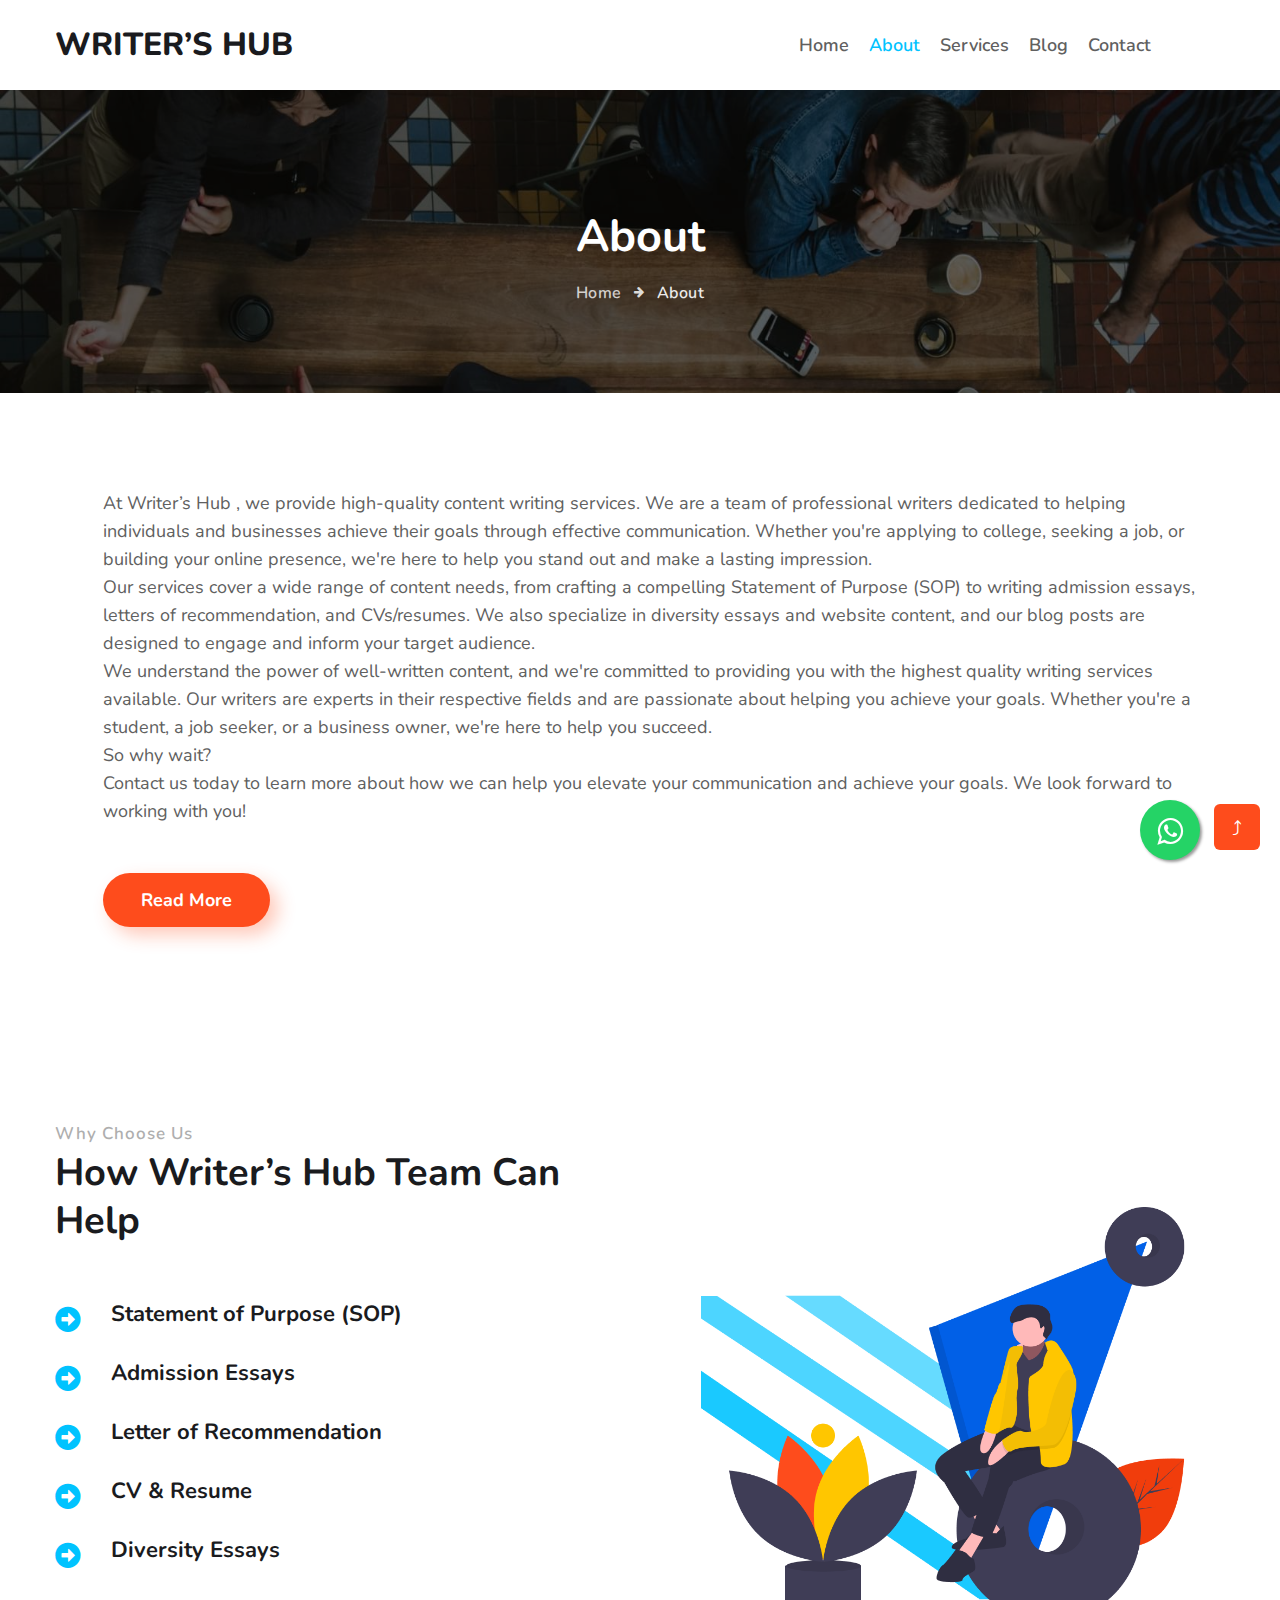
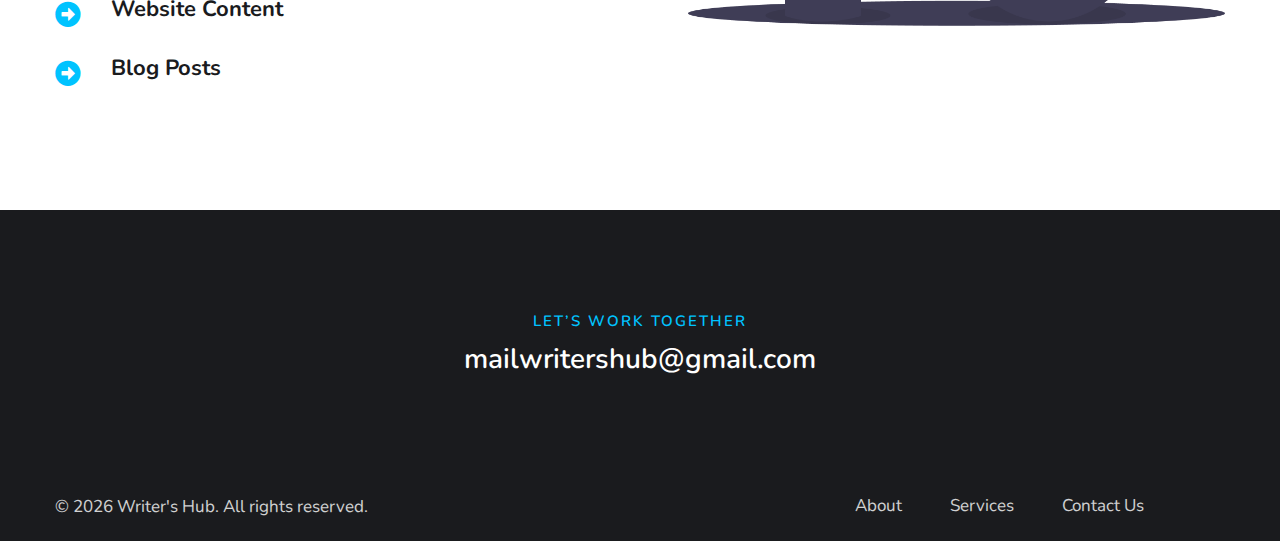
==== about.html @ a4587979 "added blog in navbar all pages" ====
<!--
Author: W3layouts
Author URL: http://w3layouts.com
-->
<!doctype html>
<html lang="zxx">

<head>
  <!-- Required meta tags -->
  <meta charset="utf-8">
  <meta name="viewport" content="width=device-width, initial-scale=1, shrink-to-fit=no">
  <meta name="keywords" content="Seog Responsive web template, Bootstrap Web Templates" />
  <title>Writer’s Hub | About </title>
  <link href="//fonts.googleapis.com/css2?family=Nunito:ital,wght@0,300;0,400;0,600;0,700;0,800;1,300&display=swap"
    rel="stylesheet">
  <!-- Template CSS -->
  <link rel="stylesheet" href="assets/css/style-starter.css">
  <!-- link for styling whats app btn -->
  <link rel="stylesheet" href="https://maxcdn.bootstrapcdn.com/font-awesome/4.5.0/css/font-awesome.min.css">
  <!-- end whats app styling btn -->
</head>

<body>
  <!--/header-w3l-->
  <div class="header-w3l">
    <!-- header -->
    <header id="site-header" class="fixed-top">
      <div class="container">
        <nav class="navbar navbar-expand-lg stroke">
          <a class="navbar-brand" href="index.html">
            Writer’s Hub
          </a>
          <!-- if logo is image enable this   
            <a class="navbar-brand" href="#index.html">
                <img src="image-path" alt="Your logo" title="Your logo" style="height:35px;" />
            </a> -->
          <button class="navbar-toggler  collapsed bg-gradient" type="button" data-toggle="collapse"
            data-target="#navbarTogglerDemo02" aria-controls="navbarTogglerDemo02" aria-expanded="false"
            aria-label="Toggle navigation">
            <span class="navbar-toggler-icon fa icon-expand fa-bars"></span>
            <span class="navbar-toggler-icon fa icon-close fa-times"></span>
            </span>
          </button>

          <div class="collapse navbar-collapse" id="navbarTogglerDemo02">
            <ul class="navbar-nav ml-lg-auto">
              <li class="nav-item">
                <a class="nav-link" href="index.html">Home</a>
              </li>
              <li class="nav-item active">
                <a class="nav-link" href="about.html">About</a>
              </li>
              <li class="nav-item">
                <a class="nav-link" href="services.html">Services</a>
              </li>
              <li class="nav-item">
                <a class="nav-link" href="https://blog-kenkarate.vercel.app/">Blog</a>
              </li>
              <li class="nav-item">
                <a class="nav-link" href="contact.html">Contact</a>
              </li>
              <li class="search-bar ml-lg-3 mr-lg-5 mt-lg-0 mt-4">
                <!--/search-right-->
                <!-- <form class="search position-relative">
                  <input type="search" class="search__input" name="search" placeholder="Search here.."
                    onload="equalWidth()" required="">
                  <span class="fas fa-search search__icon"></span>
                </form> -->

                <!--//search-right-->
              </li>

            </ul>

          </div>
          <!-- toggle switch for light and dark theme -->
          <!-- <div class="mobile-position">
            <nav class="navigation">
              <div class="theme-switch-wrapper">
                <label class="theme-switch" for="checkbox">
                  <input type="checkbox" id="checkbox">
                  <div class="mode-container">
                    <i class="gg-sun"></i>
                    <i class="gg-moon"></i>
                  </div>
                </label>
              </div>
            </nav>
          </div> -->
          <!-- //toggle switch for light and dark theme -->
        </nav>
      </div>
    </header>
    <!-- //header -->
  </div>
  <!--//header-w3l-->
  <!--/w3l-inner-page-breadcrumb-->
  <section class="w3l-inner-page-breadcrumb">
    <div class="breadcrumb-bg py-5">
      <div class="container pt-lg-5 pt-md-3 p-lg-4 pb-md-3 my-lg-3">
        <h2 class="title pt-5">About</h2>
        <ul class="breadcrumbs-custom-path mt-3 text-center">
          <li><a href="index.html">Home</a></li>
          <li class="active"><span class="fa fa-arrow-right mx-2" aria-hidden="true"></span> About </li>
        </ul>
      </div>
    </div>
  </section>
  <!-- //w3l-inner-page-breadcrumb-->
  <section class="w3l-about-ab" id="about">
    <div class="midd-w3 py-5">
      <div class="container py-lg-5 py-md-4 py-2">
        <div class="column">
          <!-- <div class="col-lg-5 left-wthree-img">
            <h6 class="title-subhny">About Us</h6>
            <h3 class="title-w3l mb-4">We Focus On Brands, Products & Campaigns!</h3>

          </div> -->
          <div class="col-lg-12 pl-lg-5 align-self">
            <p class="">At Writer’s Hub , we provide high-quality content writing services. We are a team of
              professional writers dedicated to helping individuals and businesses achieve their goals through effective
              communication. Whether you're applying to college, seeking a job, or building your online presence, we're
              here to help you stand out and make a lasting impression.<br>
              Our services cover a wide range of content needs, from crafting a compelling Statement of Purpose (SOP) to
              writing admission essays, letters of recommendation, and CVs/resumes. We also specialize in diversity
              essays and website content, and our blog posts are designed to engage and inform your target audience.<br>

              We understand the power of well-written content, and we're committed to providing you with the highest
              quality writing services available. Our writers are experts in their respective fields and are passionate
              about helping you achieve your goals. Whether you're a student, a job seeker, or a business owner, we're
              here to help you succeed.<br>

              So why wait?<br>

              Contact us today to learn more about how we can help you elevate your communication and achieve your
              goals. We look forward to working with you!
            </p>
            <!-- <p class="mt-4">Lorem ipsum viverra feugiat. Pellen tesque libero ut justo, ultrices in ligula. Semper at
              tempufddfel. Learn more about our work! Lorem ipsum viverra feugiat.consectetur adipisicing dolor et amet.
            </p> -->
            <a href="about.html" class="btn btn-style btn-primary mt-lg-5 mt-4">Read More</a>
          </div>

        </div>
      </div>
    </div>
    <!-- whats app bttn -->
    <a href="https://wa.me/+916282134768?text=Hello, could you please provide me with more information about Writer's Hub"
      class="float" data-action="share/whatsapp/share" target="_blank"> <i class="fa fa-whatsapp my-float"></i></a>
    <!-- end whats app btn -->
  </section>
  <!-- /w3l-content-2-->
  <div class="w3l-content-2 py-5">
    <div class="container py-md-5 py-2">
      <div class="row align-items-center">
        <div class="col-lg-6 whybox-wrap pr-lg-5">
          <div class="title-content text-left">
            <h6 class="title-subhny">Why Choose Us</h6>
            <h3 class="title-w3l mb-sm-5 mb-4 pb-2">How Writer’s Hub Team Can Help</h3>
          </div>
          <div class="whybox-wrap-grid mb-4">
            <div class="icon">
              <span class="fas fa-arrow-alt-circle-right"></span>
            </div>
            <div class="info">
              <h4><a href="#url">Statement of Purpose (SOP)</a></h4>
              <!-- <p class="mt-3">A Statement of Purpose (SOP) is a brief essay that outlines a person's goals,
                achievements, and reasons for applying to a particular program or institution. It is often required as
                part of the admission process for higher education or job applications. </p> -->
            </div>
          </div>
          <div class="whybox-wrap-grid mb-4">
            <div class="icon">
              <span class="fas fa-arrow-alt-circle-right"></span>
            </div>
            <div class="info">
              <h4><a href="#url">Admission Essays</a></h4>
              <!-- <p class="mt-3">
                Admission essays are brief statements submitted by applicants to institutions as part of the application
                process, which focus on their personal experiences, achievements, and goals. They help admissions
                committees assess the applicant's suitability for the program. </p> -->
            </div>
          </div>
          <div class="whybox-wrap-grid mb-4">
            <div class="icon">
              <span class="fas fa-arrow-alt-circle-right"></span>
            </div>
            <div class="info">
              <h4><a href="#url">Letter of Recommendation</a></h4>
              <!-- <p class="mt-3">
                A Letter of Recommendation is a document attesting an applicant's abilities and achievements, written by
                a professional, academic, or personal contact, often required for higher education or employment
                applications</p> -->
            </div>
          </div>
          <div class="whybox-wrap-grid mb-4">
            <div class="icon">
              <span class="fas fa-arrow-alt-circle-right"></span>
            </div>
            <div class="info">
              <h4><a href="#url">CV & Resume</a></h4>
              <!-- <p class="mt-3">A CV and a Resume are both documents that summarize a person's work
                experience, education, skills, and achievements. A CV is typically used in academic and research fields,
                while a Resume is more commonly used in business and industry.</p> -->
            </div>
          </div>
          <div class="whybox-wrap-grid mb-4">
            <div class="icon">
              <span class="fas fa-arrow-alt-circle-right"></span>
            </div>
            <div class="info">
              <h4><a href="#url">Diversity Essays</a></h4>
              <!-- <p class="mt-3">
                Diversity essays are written statements that focus on an individual's experiences and perspectives
                related to diversity, equity, and inclusion. They are often required for higher education or employment
                applications.</p> -->
            </div>
          </div>
          <div class="whybox-wrap-grid mb-4">
            <div class="icon">
              <span class="fas fa-arrow-alt-circle-right"></span>
            </div>
            <div class="info">
              <h4><a href="#url">Website Content</a></h4>
              <!-- <p class="mt-3">Website content refers to the information, text, images, videos, and other media presented
                on a website. It is created to inform, engage, and persuade website visitors, and plays a crucial role
                in establishing a brand's online presence and reputation.</p> -->
            </div>
          </div>
          <div class="whybox-wrap-grid mb-4">
            <div class="icon">
              <span class="fas fa-arrow-alt-circle-right"></span>
            </div>
            <div class="info">
              <h4><a href="#url">Blog Posts </a></h4>
              <!-- <p class="mt-3">Blog posts are casual online articles written on a specific topic, used by individuals and
                businesses to provide value to readers and drive website traffic. They are a popular form of content
                marketing.</p> -->
            </div>
          </div>
        </div>
        <div class="col-lg-6 whybox-wrap-img mt-lg-0 mt-5 pl-lg-5">
          <div class="w3l-img-hr position-relative">
            <img src="assets/images/pic-3.png" alt="" class="img-fluid">
          </div>
        </div>
      </div>
    </div>
  </div>
  <!-- //w3l-content-2-->
  <!-- <section class="w3l-about-ab" id="about2">
    <div class="midd-w3 py-5">
      <div class="container py-lg-5 py-md-4 py-2">
        <div class="row">
          <div class="col-lg-6 left-wthree-img">
            <img src="assets/images/b2.jpg" class="img-fluid radius-image" alt="">

          </div>
          <div class="col-lg-6 mt-lg-0 mt-5 pl-lg-5 align-self">
            <div class="title-content text-left">
              <h6 class="title-subhny">Innovative</h6>
              <h3 class="title-w3l mb-4">We Design, Build & Support Websites Worldwide.</h3>
            </div>
            <p class=""> We focus on the needs of every small to middle market businesses to improve and grow
              their return. lacinia id erat eu
              ullam corper. Nunc id ipsum fringilla, gravida felis vitae. lacinia id, sunt in
              culpa quis lacinia. Lorem ipsum dolor, sit amet init elit. Eos,
              debitis doler et in.lacinia id, sunt in culpa quis. </p>
            <a href="#read" class="btn btn-style btn-primary mt-md-5 mt-4">Read More</a>
          </div>

        </div>
      </div>
    </div>
  </section> -->

  <!--/team-sec-->
  <!-- <section class="w3l-team">
    <div class="team py-5">
      <div class="container py-md-5 py-3">
        <div class="title-content text-center">
          <h6 class="title-subhny text-center">Leading Team</h6>
          <h3 class="title-w3l mb-sm-5 mb-4 pb-sm-o pb-2 text-center">Meet Our Team</h3>
        </div>
        <div class="row team-row pt-3 mt-3">
          <div class="col-lg-3 col-6 team-wrap mt-4 pt-lg-2">
            <div class="team-info">
              <div class="column position-relative img-circle">
                <a href="#url"><img src="assets/images/team1.jpg" alt="" class="img-fluid" /></a>
              </div>
              <div class="column-btm">
                <h3 class="name-pos"><a href="#url">Max Stoiber</a></h3>
                <p>Chief Executive</p>
                <div class="social">
                  <a href="#facebook" class="facebook"><span class="fab fa-facebook-f" aria-hidden="true"></span></a>
                  <a href="#twitter" class="twitter"><span class="fab fa-twitter" aria-hidden="true"></span></a>
                </div>
              </div>
            </div>
          </div>
          
          <div class="col-lg-3 col-6 team-wrap mt-4 pt-lg-2">
            <div class="team-info">
              <div class="column position-relative img-circle">
                <a href="#url"><img src="assets/images/team2.jpg" alt="" class="img-fluid" /></a>
              </div>
              <div class="column-btm">
                <h3 class="name-pos"><a href="#url">Dhony Abraham</a></h3>
                <p>Branding Expert</p>
                <div class="social">
                  <a href="#facebook" class="facebook"><span class="fab fa-facebook-f" aria-hidden="true"></span></a>
                  <a href="#twitter" class="twitter"><span class="fab fa-twitter" aria-hidden="true"></span></a>
                </div>
              </div>
            </div>
          </div>
          
          <div class="col-lg-3 col-6 team-wrap mt-4 pt-lg-2">
            <div class="team-info">
              <div class="column position-relative img-circle">
                <a href="#url"><img src="assets/images/team3.jpg" alt="" class="img-fluid" /></a>
              </div>
              <div class="column-btm">
                <h3 class="name-pos"><a href="#url">Marko Dugonji</a></h3>
                <p>HR Officer</p>
                <div class="social">
                  <a href="#facebook" class="facebook"><span class="fab fa-facebook-f" aria-hidden="true"></span></a>
                  <a href="#twitter" class="twitter"><span class="fab fa-twitter" aria-hidden="true"></span></a>
                </div>
              </div>
            </div>
          </div>
          <div class="col-lg-3 col-6 team-wrap mt-4 pt-lg-2">
            <div class="team-info">
              <div class="column position-relative img-circle">
                <a href="#url"><img src="assets/images/team4.jpg" alt="" class="img-fluid" /></a>
              </div>
              <div class="column-btm">
                <h3 class="name-pos"><a href="#url">Rhoda Byrd</a></h3>
                <p>Branding Expert</p>
                <div class="social">
                  <a href="#facebook" class="facebook"><span class="fab fa-facebook-f" aria-hidden="true"></span></a>
                  <a href="#twitter" class="twitter"><span class="fab fa-twitter" aria-hidden="true"></span></a>
                </div>
              </div>
            </div>
          </div>
          
        </div>

      </div>
    </div>
  </section> -->
  <!--//team-sec-->
  <!-- footer -->
  <footer class="w3l-footer-29-main">
    <div class="footer-29-w3l py-5">
      <div class="container py-lg-5 py-md-3">
        <div class="w3l-footer-texthny-inf text-center">
          <h6 class="foot-sub-title mb-1">LET’S WORK TOGETHER</h6>
          <h4><a href="mailto:mailmailwritershub@gmail.com" class="mail">mailwritershub@gmail.com</a></h4>
          <!-- <div class="main-social-footer-29 mt-4 mb-lg-5 mb-4">
            <a href="#facebook" class="facebook"><span class="fab fa-facebook-f"></span></a>
            <a href="https://wa.me/+916282134768" class="whatsapp"><span class="fab fa-whatsapp"></span></a>
            <a href="#instagram" class="instagram"><span class="fab fa-instagram"></span></a>
            <a href="#linkedin" class="linkedin"><span class="fab fa-linkedin-in"></span></a>
          </div> -->
        </div>
      </div>
    </div>
    <!-- //footer -->
    <!-- copyright -->
    <section class="w3l-copyright">
      <div class="container">
        <div class="row bottom-copies">
          <p class="col-lg-8 copy-footer-29">&copy; <span id="copyright">
              <script>document.getElementById('copyright').appendChild(document.createTextNode(new Date().getFullYear()))</script>
            </span>Writer's Hub. All rights reserved.</p>
          <div class="col-lg-4 footer-list-29">
            <ul class="d-flex text-lg-right">
              <li><a href="/about.html">About</a></li>
              <li class="mx-lg-5 mx-md-4 mx-3"><a href="#privacymy-lg-0 my-4">Services</a></li>
              <li><a href="#">Contact Us</a></li>
            </ul>
          </div>

        </div>
      </div>
    </section>
    <!-- move top -->
    <button onclick="topFunction()" id="movetop" title="Go to top">
      &#10548;
    </button>
    <script>
      // When the user scrolls down 20px from the top of the document, show the button
      window.onscroll = function () {
        scrollFunction()
      };

      function scrollFunction() {
        if (document.body.scrollTop > 20 || document.documentElement.scrollTop > 20) {
          document.getElementById("movetop").style.display = "block";
        } else {
          document.getElementById("movetop").style.display = "none";
        }
      }

      // When the user clicks on the button, scroll to the top of the document
      function topFunction() {
        document.body.scrollTop = 0;
        document.documentElement.scrollTop = 0;
      }
    </script>
    <!-- /move top -->
  </footer>
  <!--//footer-->
  <!-- Template JavaScript -->
  <script src="assets/js/jquery-3.3.1.min.js"></script>
  <script src="assets/js/theme-change.js"></script>

  <!-- disable body scroll which navbar is in active -->
  <script>
    $(function () {
      $('.navbar-toggler').click(function () {
        $('body').toggleClass('noscroll');
      })
    });
  </script>
  <!-- disable body scroll which navbar is in active -->
  <!--/MENU-JS-->
  <script>
    $(window).on("scroll", function () {
      var scroll = $(window).scrollTop();

      if (scroll >= 80) {
        $("#site-header").addClass("nav-fixed");
      } else {
        $("#site-header").removeClass("nav-fixed");
      }
    });

    //Main navigation Active Class Add Remove
    $(".navbar-toggler").on("click", function () {
      $("header").toggleClass("active");
    });
    $(document).on("ready", function () {
      if ($(window).width() > 991) {
        $("header").removeClass("active");
      }
      $(window).on("resize", function () {
        if ($(window).width() > 991) {
          $("header").removeClass("active");
        }
      });
    });
  </script>
  <!--//MENU-JS-->

  <script src="assets/js/bootstrap.min.js"></script>

</body>

</html>
---- assets/css/style-starter.css ----
@charset "UTF-8";
/*--
Author: W3layouts
Author URL: http://w3layouts.com
--*/
/*!
 * Bootstrap v4.4.1 (https://getbootstrap.com/)
 * Copyright 2011-2019 The Bootstrap Authors
 * Copyright 2011-2019 Twitter, Inc.
 * Licensed under MIT (https://github.com/twbs/bootstrap/blob/master/LICENSE)
 */
:root {
  --blue: #007bff;
  --indigo: #6610f2;
  --purple: #6f42c1;
  --pink: #e83e8c;
  --red: #dc3545;
  --orange: #fd7e14;
  --yellow: #ffc107;
  --green: #28a745;
  --teal: #20c997;
  --cyan: #17a2b8;
  --white: #fff;
  --gray: #6c757d;
  --gray-dark: #343a40;
  --primary: #F42A2A;
  --secondary: #f8b195;
  --success: #28a745;
  --info: #17a2b8;
  --warning: #ffc107;
  --danger: #dc3545;
  --light: #f8f9fa;
  --dark: #343a40;
  --breakpoint-xs: 0;
  --breakpoint-sm: 576px;
  --breakpoint-md: 768px;
  --breakpoint-lg: 992px;
  --breakpoint-xl: 1200px;
  --font-family-sans-serif: -apple-system, BlinkMacSystemFont, "Segoe UI", Roboto, "Helvetica Neue", Arial, "Noto Sans", sans-serif, "Apple Color Emoji", "Segoe UI Emoji", "Segoe UI Symbol", "Noto Color Emoji";
  --font-family-monospace: SFMono-Regular, Menlo, Monaco, Consolas, "Liberation Mono", "Courier New", monospace;
}

*,
*::before,
*::after {
  box-sizing: border-box;
}

html {
  font-family: sans-serif;
  line-height: 1.15;
  -webkit-text-size-adjust: 100%;
  -webkit-tap-highlight-color: rgba(0, 0, 0, 0);
}

article,
aside,
figcaption,
figure,
footer,
header,
hgroup,
main,
nav,
section {
  display: block;
}

body {
  margin: 0;
  font-family: -apple-system, BlinkMacSystemFont, "Segoe UI", Roboto, "Helvetica Neue", Arial, "Noto Sans", sans-serif, "Apple Color Emoji", "Segoe UI Emoji", "Segoe UI Symbol", "Noto Color Emoji";
  font-size: 1rem;
  font-weight: 400;
  line-height: 1.5;
  color: #212529;
  text-align: left;
  background-color: #fff;
}

[tabindex="-1"]:focus:not(:focus-visible) {
  outline: 0 !important;
}

hr {
  box-sizing: content-box;
  height: 0;
  overflow: visible;
}

h1,
h2,
h3,
h4,
h5,
h6 {
  margin-top: 0;
  margin-bottom: 0.5rem;
}

p {
  margin-top: 0;
  margin-bottom: 1rem;
}

abbr[title],
abbr[data-original-title] {
  text-decoration: underline;
  -webkit-text-decoration: underline dotted;
  text-decoration: underline dotted;
  cursor: help;
  border-bottom: 0;
  -webkit-text-decoration-skip-ink: none;
  text-decoration-skip-ink: none;
}

address {
  margin-bottom: 1rem;
  font-style: normal;
  line-height: inherit;
}

ol,
ul,
dl {
  margin-top: 0;
  margin-bottom: 1rem;
}

ol ol,
ul ul,
ol ul,
ul ol {
  margin-bottom: 0;
}

dt {
  font-weight: 700;
}

dd {
  margin-bottom: .5rem;
  margin-left: 0;
}

blockquote {
  margin: 0 0 1rem;
}

b,
strong {
  font-weight: bolder;
}

small {
  font-size: 80%;
}

sub,
sup {
  position: relative;
  font-size: 75%;
  line-height: 0;
  vertical-align: baseline;
}

sub {
  bottom: -.25em;
}

sup {
  top: -.5em;
}

a {
  color: var(--primary-color);
  text-decoration: none;
  background-color: transparent;
}

a:hover {
  color: var(--primary-color);
  text-decoration: underline;
}

a:not([href]) {
  color: inherit;
  text-decoration: none;
}

a:not([href]):hover {
  color: inherit;
  text-decoration: none;
}

pre,
code,
kbd,
samp {
  font-family: SFMono-Regular, Menlo, Monaco, Consolas, "Liberation Mono", "Courier New", monospace;
  font-size: 1em;
}

pre {
  margin-top: 0;
  margin-bottom: 1rem;
  overflow: auto;
}

figure {
  margin: 0 0 1rem;
}

img {
  vertical-align: middle;
  border-style: none;
}

svg {
  overflow: hidden;
  vertical-align: middle;
}

table {
  border-collapse: collapse;
}

caption {
  padding-top: 0.75rem;
  padding-bottom: 0.75rem;
  color: #6c757d;
  text-align: left;
  caption-side: bottom;
}

th {
  text-align: inherit;
}

label {
  display: inline-block;
  margin-bottom: 0.5rem;
}

button {
  border-radius: 0;
}

button:focus {
  outline: 1px dotted;
  outline: 5px auto -webkit-focus-ring-color;
}

input,
button,
select,
optgroup,
textarea {
  margin: 0;
  font-family: inherit;
  font-size: inherit;
  line-height: inherit;
}

button,
input {
  overflow: visible;
}

button,
select {
  text-transform: none;
}

select {
  word-wrap: normal;
}

button,
[type="button"],
[type="reset"],
[type="submit"] {
  -webkit-appearance: button;
}

button:not(:disabled),
[type="button"]:not(:disabled),
[type="reset"]:not(:disabled),
[type="submit"]:not(:disabled) {
  cursor: pointer;
}

button::-moz-focus-inner,
[type="button"]::-moz-focus-inner,
[type="reset"]::-moz-focus-inner,
[type="submit"]::-moz-focus-inner {
  padding: 0;
  border-style: none;
}

input[type="radio"],
input[type="checkbox"] {
  box-sizing: border-box;
  padding: 0;
}

input[type="date"],
input[type="time"],
input[type="datetime-local"],
input[type="month"] {
  -webkit-appearance: listbox;
}

textarea {
  overflow: auto;
  resize: vertical;
}

fieldset {
  min-width: 0;
  padding: 0;
  margin: 0;
  border: 0;
}

legend {
  display: block;
  width: 100%;
  max-width: 100%;
  padding: 0;
  margin-bottom: .5rem;
  font-size: 1.5rem;
  line-height: inherit;
  color: inherit;
  white-space: normal;
}

@media (max-width: 1200px) {
  legend {
    font-size: calc(1.275rem + 0.3vw);
  }
}

progress {
  vertical-align: baseline;
}

[type="number"]::-webkit-inner-spin-button,
[type="number"]::-webkit-outer-spin-button {
  height: auto;
}

[type="search"] {
  outline-offset: -2px;
  -webkit-appearance: none;
}

[type="search"]::-webkit-search-decoration {
  -webkit-appearance: none;
}

::-webkit-file-upload-button {
  font: inherit;
  -webkit-appearance: button;
}

output {
  display: inline-block;
}

summary {
  display: list-item;
  cursor: pointer;
}

template {
  display: none;
}

[hidden] {
  display: none !important;
}

h1,
h2,
h3,
h4,
h5,
h6,
.h1,
.h2,
.h3,
.h4,
.h5,
.h6 {
  margin-bottom: 0.5rem;
  font-weight: 500;
  line-height: 1.2;
}

h1,
.h1 {
  font-size: 2.5rem;
}

@media (max-width: 1200px) {

  h1,
  .h1 {
    font-size: calc(1.375rem + 1.5vw);
  }
}

h2,
.h2 {
  font-size: 2rem;
}

@media (max-width: 1200px) {

  h2,
  .h2 {
    font-size: calc(1.325rem + 0.9vw);
  }
}

h3,
.h3 {
  font-size: 1.75rem;
}

@media (max-width: 1200px) {

  h3,
  .h3 {
    font-size: calc(1.3rem + 0.6vw);
  }
}

h4,
.h4 {
  font-size: 1.5rem;
}

@media (max-width: 1200px) {

  h4,
  .h4 {
    font-size: calc(1.275rem + 0.3vw);
  }
}

h5,
.h5 {
  font-size: 1.25rem;
}

h6,
.h6 {
  font-size: 1rem;
}

.lead {
  font-size: 1.25rem;
  font-weight: 300;
}

.display-1 {
  font-size: 6rem;
  font-weight: 300;
  line-height: 1.2;
}

@media (max-width: 1200px) {
  .display-1 {
    font-size: calc(1.725rem + 5.7vw);
  }
}

.display-2 {
  font-size: 5.5rem;
  font-weight: 300;
  line-height: 1.2;
}

@media (max-width: 1200px) {
  .display-2 {
    font-size: calc(1.675rem + 5.1vw);
  }
}

.display-3 {
  font-size: 4.5rem;
  font-weight: 300;
  line-height: 1.2;
}

@media (max-width: 1200px) {
  .display-3 {
    font-size: calc(1.575rem + 3.9vw);
  }
}

.display-4 {
  font-size: 3.5rem;
  font-weight: 300;
  line-height: 1.2;
}

@media (max-width: 1200px) {
  .display-4 {
    font-size: calc(1.475rem + 2.7vw);
  }
}

hr {
  margin-top: 1rem;
  margin-bottom: 1rem;
  border: 0;
  border-top: 1px solid rgba(0, 0, 0, 0.1);
}

small,
.small {
  font-size: 80%;
  font-weight: 400;
}

mark,
.mark {
  padding: 0.2em;
  background-color: #fcf8e3;
}

.list-unstyled {
  padding-left: 0;
  list-style: none;
}

.list-inline {
  padding-left: 0;
  list-style: none;
}

.list-inline-item {
  display: inline-block;
}

.list-inline-item:not(:last-child) {
  margin-right: 0.5rem;
}

.initialism {
  font-size: 90%;
  text-transform: uppercase;
}

.blockquote {
  margin-bottom: 1rem;
  font-size: 1.25rem;
}

.blockquote-footer {
  display: block;
  font-size: 80%;
  color: #6c757d;
}

.blockquote-footer::before {
  content: "\2014\00A0";
}

.img-fluid {
  max-width: 100%;
  height: auto;
}

.img-thumbnail {
  padding: 0.25rem;
  background-color: #fff;
  border: 1px solid #dee2e6;
  border-radius: 0.25rem;
  max-width: 100%;
  height: auto;
}

.figure {
  display: inline-block;
}

.figure-img {
  margin-bottom: 0.5rem;
  line-height: 1;
}

.figure-caption {
  font-size: 90%;
  color: #6c757d;
}

code {
  font-size: 87.5%;
  color: #e83e8c;
  word-wrap: break-word;
}

a>code {
  color: inherit;
}

kbd {
  padding: 0.2rem 0.4rem;
  font-size: 87.5%;
  color: #fff;
  background-color: #212529;
  border-radius: 0.2rem;
}

kbd kbd {
  padding: 0;
  font-size: 100%;
  font-weight: 700;
}

pre {
  display: block;
  font-size: 87.5%;
  color: #212529;
}

pre code {
  font-size: inherit;
  color: inherit;
  word-break: normal;
}

.pre-scrollable {
  max-height: 340px;
  overflow-y: scroll;
}

.container {
  width: 100%;
  padding-right: 15px;
  padding-left: 15px;
  margin-right: auto;
  margin-left: auto;
}

@media (min-width: 576px) {
  .container {
    max-width: 540px;
  }
}

@media (min-width: 768px) {
  .container {
    max-width: 720px;
  }
}

@media (min-width: 992px) {
  .container {
    max-width: 960px;
  }
}

@media (min-width: 1200px) {
  .container {
    max-width: 1140px;
  }
}

.container-fluid,
.container-sm,
.container-md,
.container-lg,
.container-xl {
  width: 100%;
  padding-right: 15px;
  padding-left: 15px;
  margin-right: auto;
  margin-left: auto;
}

@media (min-width: 576px) {

  .container,
  .container-sm {
    max-width: 540px;
  }
}

@media (min-width: 768px) {

  .container,
  .container-sm,
  .container-md {
    max-width: 720px;
  }
}

@media (min-width: 992px) {

  .container,
  .container-sm,
  .container-md,
  .container-lg {
    max-width: 960px;
  }
}

@media (min-width: 1200px) {

  .container,
  .container-sm,
  .container-md,
  .container-lg,
  .container-xl {
    max-width: 1140px;
  }
}

.row {
  display: flex;
  flex-wrap: wrap;
  margin-right: -15px;
  margin-left: -15px;
}

.no-gutters {
  margin-right: 0;
  margin-left: 0;
}

.no-gutters>.col,
.no-gutters>[class*="col-"] {
  padding-right: 0;
  padding-left: 0;
}

.col-1,
.col-2,
.col-3,
.col-4,
.col-5,
.col-6,
.col-7,
.col-8,
.col-9,
.col-10,
.col-11,
.col-12,
.col,
.col-auto,
.col-sm-1,
.col-sm-2,
.col-sm-3,
.col-sm-4,
.col-sm-5,
.col-sm-6,
.col-sm-7,
.col-sm-8,
.col-sm-9,
.col-sm-10,
.col-sm-11,
.col-sm-12,
.col-sm,
.col-sm-auto,
.col-md-1,
.col-md-2,
.col-md-3,
.col-md-4,
.col-md-5,
.col-md-6,
.col-md-7,
.col-md-8,
.col-md-9,
.col-md-10,
.col-md-11,
.col-md-12,
.col-md,
.col-md-auto,
.col-lg-1,
.col-lg-2,
.col-lg-3,
.col-lg-4,
.col-lg-5,
.col-lg-6,
.col-lg-7,
.col-lg-8,
.col-lg-9,
.col-lg-10,
.col-lg-11,
.col-lg-12,
.col-lg,
.col-lg-auto,
.col-xl-1,
.col-xl-2,
.col-xl-3,
.col-xl-4,
.col-xl-5,
.col-xl-6,
.col-xl-7,
.col-xl-8,
.col-xl-9,
.col-xl-10,
.col-xl-11,
.col-xl-12,
.col-xl,
.col-xl-auto {
  position: relative;
  width: 100%;
  padding-right: 15px;
  padding-left: 15px;
}

.col {
  flex-basis: 0;
  flex-grow: 1;
  max-width: 100%;
}

.row-cols-1>* {
  flex: 0 0 100%;
  max-width: 100%;
}

.row-cols-2>* {
  flex: 0 0 50%;
  max-width: 50%;
}

.row-cols-3>* {
  flex: 0 0 33.33333%;
  max-width: 33.33333%;
}

.row-cols-4>* {
  flex: 0 0 25%;
  max-width: 25%;
}

.row-cols-5>* {
  flex: 0 0 20%;
  max-width: 20%;
}

.row-cols-6>* {
  flex: 0 0 16.66667%;
  max-width: 16.66667%;
}

.col-auto {
  flex: 0 0 auto;
  width: auto;
  max-width: 100%;
}

.col-1 {
  flex: 0 0 8.33333%;
  max-width: 8.33333%;
}

.col-2 {
  flex: 0 0 16.66667%;
  max-width: 16.66667%;
}

.col-3 {
  flex: 0 0 25%;
  max-width: 25%;
}

.col-4 {
  flex: 0 0 33.33333%;
  max-width: 33.33333%;
}

.col-5 {
  flex: 0 0 41.66667%;
  max-width: 41.66667%;
}

.col-6 {
  flex: 0 0 50%;
  max-width: 50%;
}

.col-7 {
  flex: 0 0 58.33333%;
  max-width: 58.33333%;
}

.col-8 {
  flex: 0 0 66.66667%;
  max-width: 66.66667%;
}

.col-9 {
  flex: 0 0 75%;
  max-width: 75%;
}

.col-10 {
  flex: 0 0 83.33333%;
  max-width: 83.33333%;
}

.col-11 {
  flex: 0 0 91.66667%;
  max-width: 91.66667%;
}

.col-12 {
  flex: 0 0 100%;
  max-width: 100%;
}

.order-first {
  order: -1;
}

.order-last {
  order: 13;
}

.order-0 {
  order: 0;
}

.order-1 {
  order: 1;
}

.order-2 {
  order: 2;
}

.order-3 {
  order: 3;
}

.order-4 {
  order: 4;
}

.order-5 {
  order: 5;
}

.order-6 {
  order: 6;
}

.order-7 {
  order: 7;
}

.order-8 {
  order: 8;
}

.order-9 {
  order: 9;
}

.order-10 {
  order: 10;
}

.order-11 {
  order: 11;
}

.order-12 {
  order: 12;
}

.offset-1 {
  margin-left: 8.33333%;
}

.offset-2 {
  margin-left: 16.66667%;
}

.offset-3 {
  margin-left: 25%;
}

.offset-4 {
  margin-left: 33.33333%;
}

.offset-5 {
  margin-left: 41.66667%;
}

.offset-6 {
  margin-left: 50%;
}

.offset-7 {
  margin-left: 58.33333%;
}

.offset-8 {
  margin-left: 66.66667%;
}

.offset-9 {
  margin-left: 75%;
}

.offset-10 {
  margin-left: 83.33333%;
}

.offset-11 {
  margin-left: 91.66667%;
}

@media (min-width: 576px) {
  .col-sm {
    flex-basis: 0;
    flex-grow: 1;
    max-width: 100%;
  }

  .row-cols-sm-1>* {
    flex: 0 0 100%;
    max-width: 100%;
  }

  .row-cols-sm-2>* {
    flex: 0 0 50%;
    max-width: 50%;
  }

  .row-cols-sm-3>* {
    flex: 0 0 33.33333%;
    max-width: 33.33333%;
  }

  .row-cols-sm-4>* {
    flex: 0 0 25%;
    max-width: 25%;
  }

  .row-cols-sm-5>* {
    flex: 0 0 20%;
    max-width: 20%;
  }

  .row-cols-sm-6>* {
    flex: 0 0 16.66667%;
    max-width: 16.66667%;
  }

  .col-sm-auto {
    flex: 0 0 auto;
    width: auto;
    max-width: 100%;
  }

  .col-sm-1 {
    flex: 0 0 8.33333%;
    max-width: 8.33333%;
  }

  .col-sm-2 {
    flex: 0 0 16.66667%;
    max-width: 16.66667%;
  }

  .col-sm-3 {
    flex: 0 0 25%;
    max-width: 25%;
  }

  .col-sm-4 {
    flex: 0 0 33.33333%;
    max-width: 33.33333%;
  }

  .col-sm-5 {
    flex: 0 0 41.66667%;
    max-width: 41.66667%;
  }

  .col-sm-6 {
    flex: 0 0 50%;
    max-width: 50%;
  }

  .col-sm-7 {
    flex: 0 0 58.33333%;
    max-width: 58.33333%;
  }

  .col-sm-8 {
    flex: 0 0 66.66667%;
    max-width: 66.66667%;
  }

  .col-sm-9 {
    flex: 0 0 75%;
    max-width: 75%;
  }

  .col-sm-10 {
    flex: 0 0 83.33333%;
    max-width: 83.33333%;
  }

  .col-sm-11 {
    flex: 0 0 91.66667%;
    max-width: 91.66667%;
  }

  .col-sm-12 {
    flex: 0 0 100%;
    max-width: 100%;
  }

  .order-sm-first {
    order: -1;
  }

  .order-sm-last {
    order: 13;
  }

  .order-sm-0 {
    order: 0;
  }

  .order-sm-1 {
    order: 1;
  }

  .order-sm-2 {
    order: 2;
  }

  .order-sm-3 {
    order: 3;
  }

  .order-sm-4 {
    order: 4;
  }

  .order-sm-5 {
    order: 5;
  }

  .order-sm-6 {
    order: 6;
  }

  .order-sm-7 {
    order: 7;
  }

  .order-sm-8 {
    order: 8;
  }

  .order-sm-9 {
    order: 9;
  }

  .order-sm-10 {
    order: 10;
  }

  .order-sm-11 {
    order: 11;
  }

  .order-sm-12 {
    order: 12;
  }

  .offset-sm-0 {
    margin-left: 0;
  }

  .offset-sm-1 {
    margin-left: 8.33333%;
  }

  .offset-sm-2 {
    margin-left: 16.66667%;
  }

  .offset-sm-3 {
    margin-left: 25%;
  }

  .offset-sm-4 {
    margin-left: 33.33333%;
  }

  .offset-sm-5 {
    margin-left: 41.66667%;
  }

  .offset-sm-6 {
    margin-left: 50%;
  }

  .offset-sm-7 {
    margin-left: 58.33333%;
  }

  .offset-sm-8 {
    margin-left: 66.66667%;
  }

  .offset-sm-9 {
    margin-left: 75%;
  }

  .offset-sm-10 {
    margin-left: 83.33333%;
  }

  .offset-sm-11 {
    margin-left: 91.66667%;
  }
}

@media (min-width: 768px) {
  .col-md {
    flex-basis: 0;
    flex-grow: 1;
    max-width: 100%;
  }

  .row-cols-md-1>* {
    flex: 0 0 100%;
    max-width: 100%;
  }

  .row-cols-md-2>* {
    flex: 0 0 50%;
    max-width: 50%;
  }

  .row-cols-md-3>* {
    flex: 0 0 33.33333%;
    max-width: 33.33333%;
  }

  .row-cols-md-4>* {
    flex: 0 0 25%;
    max-width: 25%;
  }

  .row-cols-md-5>* {
    flex: 0 0 20%;
    max-width: 20%;
  }

  .row-cols-md-6>* {
    flex: 0 0 16.66667%;
    max-width: 16.66667%;
  }

  .col-md-auto {
    flex: 0 0 auto;
    width: auto;
    max-width: 100%;
  }

  .col-md-1 {
    flex: 0 0 8.33333%;
    max-width: 8.33333%;
  }

  .col-md-2 {
    flex: 0 0 16.66667%;
    max-width: 16.66667%;
  }

  .col-md-3 {
    flex: 0 0 25%;
    max-width: 25%;
  }

  .col-md-4 {
    flex: 0 0 33.33333%;
    max-width: 33.33333%;
  }

  .col-md-5 {
    flex: 0 0 41.66667%;
    max-width: 41.66667%;
  }

  .col-md-6 {
    flex: 0 0 50%;
    max-width: 50%;
  }

  .col-md-7 {
    flex: 0 0 58.33333%;
    max-width: 58.33333%;
  }

  .col-md-8 {
    flex: 0 0 66.66667%;
    max-width: 66.66667%;
  }

  .col-md-9 {
    flex: 0 0 75%;
    max-width: 75%;
  }

  .col-md-10 {
    flex: 0 0 83.33333%;
    max-width: 83.33333%;
  }

  .col-md-11 {
    flex: 0 0 91.66667%;
    max-width: 91.66667%;
  }

  .col-md-12 {
    flex: 0 0 100%;
    max-width: 100%;
  }

  .order-md-first {
    order: -1;
  }

  .order-md-last {
    order: 13;
  }

  .order-md-0 {
    order: 0;
  }

  .order-md-1 {
    order: 1;
  }

  .order-md-2 {
    order: 2;
  }

  .order-md-3 {
    order: 3;
  }

  .order-md-4 {
    order: 4;
  }

  .order-md-5 {
    order: 5;
  }

  .order-md-6 {
    order: 6;
  }

  .order-md-7 {
    order: 7;
  }

  .order-md-8 {
    order: 8;
  }

  .order-md-9 {
    order: 9;
  }

  .order-md-10 {
    order: 10;
  }

  .order-md-11 {
    order: 11;
  }

  .order-md-12 {
    order: 12;
  }

  .offset-md-0 {
    margin-left: 0;
  }

  .offset-md-1 {
    margin-left: 8.33333%;
  }

  .offset-md-2 {
    margin-left: 16.66667%;
  }

  .offset-md-3 {
    margin-left: 25%;
  }

  .offset-md-4 {
    margin-left: 33.33333%;
  }

  .offset-md-5 {
    margin-left: 41.66667%;
  }

  .offset-md-6 {
    margin-left: 50%;
  }

  .offset-md-7 {
    margin-left: 58.33333%;
  }

  .offset-md-8 {
    margin-left: 66.66667%;
  }

  .offset-md-9 {
    margin-left: 75%;
  }

  .offset-md-10 {
    margin-left: 83.33333%;
  }

  .offset-md-11 {
    margin-left: 91.66667%;
  }
}

@media (min-width: 992px) {
  .col-lg {
    flex-basis: 0;
    flex-grow: 1;
    max-width: 100%;
  }

  .row-cols-lg-1>* {
    flex: 0 0 100%;
    max-width: 100%;
  }

  .row-cols-lg-2>* {
    flex: 0 0 50%;
    max-width: 50%;
  }

  .row-cols-lg-3>* {
    flex: 0 0 33.33333%;
    max-width: 33.33333%;
  }

  .row-cols-lg-4>* {
    flex: 0 0 25%;
    max-width: 25%;
  }

  .row-cols-lg-5>* {
    flex: 0 0 20%;
    max-width: 20%;
  }

  .row-cols-lg-6>* {
    flex: 0 0 16.66667%;
    max-width: 16.66667%;
  }

  .col-lg-auto {
    flex: 0 0 auto;
    width: auto;
    max-width: 100%;
  }

  .col-lg-1 {
    flex: 0 0 8.33333%;
    max-width: 8.33333%;
  }

  .col-lg-2 {
    flex: 0 0 16.66667%;
    max-width: 16.66667%;
  }

  .col-lg-3 {
    flex: 0 0 25%;
    max-width: 25%;
  }

  .col-lg-4 {
    flex: 0 0 33.33333%;
    max-width: 33.33333%;
  }

  .col-lg-5 {
    flex: 0 0 41.66667%;
    max-width: 41.66667%;
  }

  .col-lg-6 {
    flex: 0 0 50%;
    max-width: 50%;
  }

  .col-lg-7 {
    flex: 0 0 58.33333%;
    max-width: 58.33333%;
  }

  .col-lg-8 {
    flex: 0 0 66.66667%;
    max-width: 66.66667%;
  }

  .col-lg-9 {
    flex: 0 0 75%;
    max-width: 75%;
  }

  .col-lg-10 {
    flex: 0 0 83.33333%;
    max-width: 83.33333%;
  }

  .col-lg-11 {
    flex: 0 0 91.66667%;
    max-width: 91.66667%;
  }

  .col-lg-12 {
    flex: 0 0 100%;
    max-width: 100%;
  }

  .order-lg-first {
    order: -1;
  }

  .order-lg-last {
    order: 13;
  }

  .order-lg-0 {
    order: 0;
  }

  .order-lg-1 {
    order: 1;
  }

  .order-lg-2 {
    order: 2;
  }

  .order-lg-3 {
    order: 3;
  }

  .order-lg-4 {
    order: 4;
  }

  .order-lg-5 {
    order: 5;
  }

  .order-lg-6 {
    order: 6;
  }

  .order-lg-7 {
    order: 7;
  }

  .order-lg-8 {
    order: 8;
  }

  .order-lg-9 {
    order: 9;
  }

  .order-lg-10 {
    order: 10;
  }

  .order-lg-11 {
    order: 11;
  }

  .order-lg-12 {
    order: 12;
  }

  .offset-lg-0 {
    margin-left: 0;
  }

  .offset-lg-1 {
    margin-left: 8.33333%;
  }

  .offset-lg-2 {
    margin-left: 16.66667%;
  }

  .offset-lg-3 {
    margin-left: 25%;
  }

  .offset-lg-4 {
    margin-left: 33.33333%;
  }

  .offset-lg-5 {
    margin-left: 41.66667%;
  }

  .offset-lg-6 {
    margin-left: 50%;
  }

  .offset-lg-7 {
    margin-left: 58.33333%;
  }

  .offset-lg-8 {
    margin-left: 66.66667%;
  }

  .offset-lg-9 {
    margin-left: 75%;
  }

  .offset-lg-10 {
    margin-left: 83.33333%;
  }

  .offset-lg-11 {
    margin-left: 91.66667%;
  }
}

@media (min-width: 1200px) {
  .col-xl {
    flex-basis: 0;
    flex-grow: 1;
    max-width: 100%;
  }

  .row-cols-xl-1>* {
    flex: 0 0 100%;
    max-width: 100%;
  }

  .row-cols-xl-2>* {
    flex: 0 0 50%;
    max-width: 50%;
  }

  .row-cols-xl-3>* {
    flex: 0 0 33.33333%;
    max-width: 33.33333%;
  }

  .row-cols-xl-4>* {
    flex: 0 0 25%;
    max-width: 25%;
  }

  .row-cols-xl-5>* {
    flex: 0 0 20%;
    max-width: 20%;
  }

  .row-cols-xl-6>* {
    flex: 0 0 16.66667%;
    max-width: 16.66667%;
  }

  .col-xl-auto {
    flex: 0 0 auto;
    width: auto;
    max-width: 100%;
  }

  .col-xl-1 {
    flex: 0 0 8.33333%;
    max-width: 8.33333%;
  }

  .col-xl-2 {
    flex: 0 0 16.66667%;
    max-width: 16.66667%;
  }

  .col-xl-3 {
    flex: 0 0 25%;
    max-width: 25%;
  }

  .col-xl-4 {
    flex: 0 0 33.33333%;
    max-width: 33.33333%;
  }

  .col-xl-5 {
    flex: 0 0 41.66667%;
    max-width: 41.66667%;
  }

  .col-xl-6 {
    flex: 0 0 50%;
    max-width: 50%;
  }

  .col-xl-7 {
    flex: 0 0 58.33333%;
    max-width: 58.33333%;
  }

  .col-xl-8 {
    flex: 0 0 66.66667%;
    max-width: 66.66667%;
  }

  .col-xl-9 {
    flex: 0 0 75%;
    max-width: 75%;
  }

  .col-xl-10 {
    flex: 0 0 83.33333%;
    max-width: 83.33333%;
  }

  .col-xl-11 {
    flex: 0 0 91.66667%;
    max-width: 91.66667%;
  }

  .col-xl-12 {
    flex: 0 0 100%;
    max-width: 100%;
  }

  .order-xl-first {
    order: -1;
  }

  .order-xl-last {
    order: 13;
  }

  .order-xl-0 {
    order: 0;
  }

  .order-xl-1 {
    order: 1;
  }

  .order-xl-2 {
    order: 2;
  }

  .order-xl-3 {
    order: 3;
  }

  .order-xl-4 {
    order: 4;
  }

  .order-xl-5 {
    order: 5;
  }

  .order-xl-6 {
    order: 6;
  }

  .order-xl-7 {
    order: 7;
  }


  .order-xl-8 {
    order: 8;
  }

  .order-xl-9 {
    order: 9;
  }

  .order-xl-10 {
    order: 10;
  }

  .order-xl-11 {
    order: 11;
  }

  .order-xl-12 {
    order: 12;
  }

  .offset-xl-0 {
    margin-left: 0;
  }

  .offset-xl-1 {
    margin-left: 8.33333%;
  }


  .offset-xl-2 {
    margin-left: 16.66667%;
  }

  .offset-xl-3 {
    margin-left: 25%;
  }

  .offset-xl-4 {
    margin-left: 33.33333%;
  }

  .offset-xl-5 {
    margin-left: 41.66667%;
  }

  .offset-xl-6 {
    margin-left: 50%;
  }

  .offset-xl-7 {
    margin-left: 58.33333%;
  }

  .offset-xl-8 {
    margin-left: 66.66667%;
  }

  .offset-xl-9 {
    margin-left: 75%;
  }

  .offset-xl-10 {
    margin-left: 83.33333%;
  }

  .offset-xl-11 {
    margin-left: 91.66667%;
  }
}

.table {
  width: 100%;
  margin-bottom: 1rem;
  color: #212529;
}

.table th,
.table td {
  padding: 0.75rem;
  vertical-align: top;
  border-top: 1px solid #dee2e6;
}

.table thead th {
  vertical-align: bottom;
  border-bottom: 2px solid #dee2e6;
}

.table tbody+tbody {
  border-top: 2px solid #dee2e6;
}

.table-sm th,
.table-sm td {
  padding: 0.3rem;
}

.table-bordered {
  border: 1px solid #dee2e6;
}

.table-bordered th,
.table-bordered td {
  border: 1px solid #dee2e6;
}

.table-bordered thead th,
.table-bordered thead td {
  border-bottom-width: 2px;
}

.table-borderless th,
.table-borderless td,
.table-borderless thead th,
.table-borderless tbody+tbody {
  border: 0;
}

.table-striped tbody tr:nth-of-type(odd) {
  background-color: rgba(0, 0, 0, 0.05);
}

.table-hover tbody tr:hover {
  color: #212529;
  background-color: rgba(0, 0, 0, 0.075);
}

.table-primary,
.table-primary>th,
.table-primary>td {
  background-color: #dad1f2;
}

.table-primary th,
.table-primary td,
.table-primary thead th,
.table-primary tbody+tbody {
  border-color: #baa9e7;
}

.table-hover .table-primary:hover {
  background-color: #cabdec;
}

.table-hover .table-primary:hover>td,
.table-hover .table-primary:hover>th {
  background-color: #cabdec;
}

.table-secondary,
.table-secondary>th,
.table-secondary>td {
  background-color: #fde9e1;
}

.table-secondary th,
.table-secondary td,
.table-secondary thead th,
.table-secondary tbody+tbody {
  border-color: #fbd6c8;
}

.table-hover .table-secondary:hover {
  background-color: #fbd7c9;
}

.table-hover .table-secondary:hover>td,
.table-hover .table-secondary:hover>th {
  background-color: #fbd7c9;
}

.table-success,
.table-success>th,
.table-success>td {
  background-color: #c3e6cb;
}

.table-success th,
.table-success td,
.table-success thead th,
.table-success tbody+tbody {
  border-color: #8fd19e;
}

.table-hover .table-success:hover {
  background-color: #b1dfbb;
}

.table-hover .table-success:hover>td,
.table-hover .table-success:hover>th {
  background-color: #b1dfbb;
}

.table-info,
.table-info>th,
.table-info>td {
  background-color: #bee5eb;
}

.table-info th,
.table-info td,
.table-info thead th,
.table-info tbody+tbody {
  border-color: #86cfda;
}

.table-hover .table-info:hover {
  background-color: #abdde5;
}

.table-hover .table-info:hover>td,
.table-hover .table-info:hover>th {
  background-color: #abdde5;
}

.table-warning,
.table-warning>th,
.table-warning>td {
  background-color: #ffeeba;
}

.table-warning th,
.table-warning td,
.table-warning thead th,
.table-warning tbody+tbody {
  border-color: #ffdf7e;
}

.table-hover .table-warning:hover {
  background-color: #ffe8a1;
}

.table-hover .table-warning:hover>td,
.table-hover .table-warning:hover>th {
  background-color: #ffe8a1;
}

.table-danger,
.table-danger>th,
.table-danger>td {
  background-color: #f5c6cb;
}

.table-danger th,
.table-danger td,
.table-danger thead th,
.table-danger tbody+tbody {
  border-color: #ed969e;
}

.table-hover .table-danger:hover {
  background-color: #f1b0b7;
}

.table-hover .table-danger:hover>td,
.table-hover .table-danger:hover>th {
  background-color: #f1b0b7;
}

.table-light,
.table-light>th,
.table-light>td {
  background-color: #fdfdfe;
}

.table-light th,
.table-light td,
.table-light thead th,
.table-light tbody+tbody {
  border-color: #fbfcfc;
}

.table-hover .table-light:hover {
  background-color: #ececf6;
}

.table-hover .table-light:hover>td,
.table-hover .table-light:hover>th {
  background-color: #ececf6;
}

.table-dark,
.table-dark>th,
.table-dark>td {
  background-color: #c6c8ca;
}

.table-dark th,
.table-dark td,
.table-dark thead th,
.table-dark tbody+tbody {
  border-color: #95999c;
}

.table-hover .table-dark:hover {
  background-color: #b9bbbe;
}

.table-hover .table-dark:hover>td,
.table-hover .table-dark:hover>th {
  background-color: #b9bbbe;
}

.table-active,
.table-active>th,
.table-active>td {
  background-color: rgba(0, 0, 0, 0.075);
}

.table-hover .table-active:hover {
  background-color: rgba(0, 0, 0, 0.075);
}

.table-hover .table-active:hover>td,
.table-hover .table-active:hover>th {
  background-color: rgba(0, 0, 0, 0.075);
}

.table .thead-dark th {
  color: #fff;
  background-color: #343a40;
  border-color: #454d55;
}

.table .thead-light th {
  color: #495057;
  background-color: #e9ecef;
  border-color: #dee2e6;
}

.table-dark {
  color: #fff;
  background-color: #343a40;
}

.table-dark th,
.table-dark td,
.table-dark thead th {
  border-color: #454d55;
}

.table-dark.table-bordered {
  border: 0;
}

.table-dark.table-striped tbody tr:nth-of-type(odd) {
  background-color: rgba(255, 255, 255, 0.05);
}

.table-dark.table-hover tbody tr:hover {
  color: #fff;
  background-color: rgba(255, 255, 255, 0.075);
}

@media (max-width: 575.98px) {
  .table-responsive-sm {
    display: block;
    width: 100%;
    overflow-x: auto;
    -webkit-overflow-scrolling: touch;
  }

  .table-responsive-sm>.table-bordered {
    border: 0;
  }
}

@media (max-width: 767.98px) {
  .table-responsive-md {
    display: block;
    width: 100%;
    overflow-x: auto;
    -webkit-overflow-scrolling: touch;
  }

  .table-responsive-md>.table-bordered {
    border: 0;
  }
}

@media (max-width: 991.98px) {
  .table-responsive-lg {
    display: block;
    width: 100%;
    overflow-x: auto;
    -webkit-overflow-scrolling: touch;
  }

  .table-responsive-lg>.table-bordered {
    border: 0;
  }
}

@media (max-width: 1199.98px) {
  .table-responsive-xl {
    display: block;
    width: 100%;
    overflow-x: auto;
    -webkit-overflow-scrolling: touch;
  }

  .table-responsive-xl>.table-bordered {
    border: 0;
  }
}

.table-responsive {
  display: block;
  width: 100%;
  overflow-x: auto;
  -webkit-overflow-scrolling: touch;
}

.table-responsive>.table-bordered {
  border: 0;
}

.form-control {
  display: block;
  width: 100%;
  height: calc(1.5em + 0.75rem + 2px);
  padding: 0.375rem 0.75rem;
  font-size: 1rem;
  font-weight: 400;
  line-height: 1.5;
  color: #495057;
  background-color: #fff;
  background-clip: padding-box;
  border: 1px solid #ced4da;
  border-radius: 0.25rem;
  transition: border-color 0.15s ease-in-out, box-shadow 0.15s ease-in-out;
}

@media (prefers-reduced-motion: reduce) {
  .form-control {
    transition: none;
  }
}

.form-control::-ms-expand {
  background-color: transparent;
  border: 0;
}

.form-control:-moz-focusring {
  color: transparent;
  text-shadow: 0 0 0 #495057;
}

.form-control:focus {
  color: #495057;
  background-color: #fff;
  border-color: #cabcec;
  outline: 0;
  box-shadow: 0 0 0 0.2rem rgba(123, 89, 208, 0.25);
}

.form-control::-webkit-input-placeholder {
  color: #6c757d;
  opacity: 1;
}

.form-control::-moz-placeholder {
  color: #6c757d;
  opacity: 1;
}

.form-control:-ms-input-placeholder {
  color: #6c757d;
  opacity: 1;
}

.form-control::-ms-input-placeholder {
  color: #6c757d;
  opacity: 1;
}

.form-control::placeholder {
  color: #6c757d;
  opacity: 1;
}

.form-control:disabled,
.form-control[readonly] {
  background-color: #e9ecef;
  opacity: 1;
}

select.form-control:focus::-ms-value {
  color: #495057;
  background-color: #fff;
}

.form-control-file,
.form-control-range {
  display: block;
  width: 100%;
}

.col-form-label {
  padding-top: calc(0.375rem + 1px);
  padding-bottom: calc(0.375rem + 1px);
  margin-bottom: 0;
  font-size: inherit;
  line-height: 1.5;
}

.col-form-label-lg {
  padding-top: calc(0.5rem + 1px);
  padding-bottom: calc(0.5rem + 1px);
  font-size: 1.25rem;
  line-height: 1.5;
}

.col-form-label-sm {
  padding-top: calc(0.25rem + 1px);
  padding-bottom: calc(0.25rem + 1px);
  font-size: 0.875rem;
  line-height: 1.5;
}

.form-control-plaintext {
  display: block;
  width: 100%;
  padding: 0.375rem 0;
  margin-bottom: 0;
  font-size: 1rem;
  line-height: 1.5;
  color: #212529;
  background-color: transparent;
  border: solid transparent;
  border-width: 1px 0;
}

.form-control-plaintext.form-control-sm,
.form-control-plaintext.form-control-lg {
  padding-right: 0;
  padding-left: 0;
}

.form-control-sm {
  height: calc(1.5em + 0.5rem + 2px);
  padding: 0.25rem 0.5rem;
  font-size: 0.875rem;
  line-height: 1.5;
  border-radius: 0.2rem;
}

.form-control-lg {
  height: calc(1.5em + 1rem + 2px);
  padding: 0.5rem 1rem;
  font-size: 1.25rem;
  line-height: 1.5;
  border-radius: 0.3rem;
}

select.form-control[size],
select.form-control[multiple] {
  height: auto;
}

textarea.form-control {
  height: auto;
}

.form-group {
  margin-bottom: 1rem;
}

.form-text {
  display: block;
  margin-top: 0.25rem;
}

.form-row {
  display: flex;
  flex-wrap: wrap;
  margin-right: -5px;
  margin-left: -5px;
}

.form-row>.col,
.form-row>[class*="col-"] {
  padding-right: 5px;
  padding-left: 5px;
}

.form-check {
  position: relative;
  display: block;
  padding-left: 1.25rem;
}

.form-check-input {
  position: absolute;
  margin-top: 0.3rem;
  margin-left: -1.25rem;
}

.form-check-input[disabled]~.form-check-label,
.form-check-input:disabled~.form-check-label {
  color: #6c757d;
}

.form-check-label {
  margin-bottom: 0;
}

.form-check-inline {
  display: inline-flex;
  align-items: center;
  padding-left: 0;
  margin-right: 0.75rem;
}

.form-check-inline .form-check-input {
  position: static;
  margin-top: 0;
  margin-right: 0.3125rem;
  margin-left: 0;
}

.valid-feedback {
  display: none;
  width: 100%;
  margin-top: 0.25rem;
  font-size: 80%;
  color: #28a745;
}

.valid-tooltip {
  position: absolute;
  top: 100%;
  z-index: 5;
  display: none;
  max-width: 100%;
  padding: 0.25rem 0.5rem;
  margin-top: .1rem;
  font-size: 0.875rem;
  line-height: 1.5;
  color: #fff;
  background-color: rgba(40, 167, 69, 0.9);
  border-radius: 0.25rem;
}

.was-validated :valid~.valid-feedback,
.was-validated :valid~.valid-tooltip,
.is-valid~.valid-feedback,
.is-valid~.valid-tooltip {
  display: block;
}

.was-validated .form-control:valid,
.form-control.is-valid {
  border-color: #28a745;
  padding-right: calc(1.5em + 0.75rem);
  background-image: url("data:image/svg+xml,%3csvg xmlns='http://www.w3.org/2000/svg' width='8' height='8' viewBox='0 0 8 8'%3e%3cpath fill='%2328a745' d='M2.3 6.73L.6 4.53c-.4-1.04.46-1.4 1.1-.8l1.1 1.4 3.4-3.8c.6-.63 1.6-.27 1.2.7l-4 4.6c-.43.5-.8.4-1.1.1z'/%3e%3c/svg%3e");
  background-repeat: no-repeat;
  background-position: right calc(0.375em + 0.1875rem) center;
  background-size: calc(0.75em + 0.375rem) calc(0.75em + 0.375rem);
}

.was-validated .form-control:valid:focus,
.form-control.is-valid:focus {
  border-color: #28a745;
  box-shadow: 0 0 0 0.2rem rgba(40, 167, 69, 0.25);
}

.was-validated textarea.form-control:valid,
textarea.form-control.is-valid {
  padding-right: calc(1.5em + 0.75rem);
  background-position: top calc(0.375em + 0.1875rem) right calc(0.375em + 0.1875rem);
}

.was-validated .custom-select:valid,
.custom-select.is-valid {
  border-color: #28a745;
  padding-right: calc(0.75em + 2.3125rem);
  background: url("data:image/svg+xml,%3csvg xmlns='http://www.w3.org/2000/svg' width='4' height='5' viewBox='0 0 4 5'%3e%3cpath fill='%23343a40' d='M2 0L0 2h4zm0 5L0 3h4z'/%3e%3c/svg%3e") no-repeat right 0.75rem center/8px 10px, url("data:image/svg+xml,%3csvg xmlns='http://www.w3.org/2000/svg' width='8' height='8' viewBox='0 0 8 8'%3e%3cpath fill='%2328a745' d='M2.3 6.73L.6 4.53c-.4-1.04.46-1.4 1.1-.8l1.1 1.4 3.4-3.8c.6-.63 1.6-.27 1.2.7l-4 4.6c-.43.5-.8.4-1.1.1z'/%3e%3c/svg%3e") #fff no-repeat center right 1.75rem/calc(0.75em + 0.375rem) calc(0.75em + 0.375rem);
}

.was-validated .custom-select:valid:focus,
.custom-select.is-valid:focus {
  border-color: #28a745;
  box-shadow: 0 0 0 0.2rem rgba(40, 167, 69, 0.25);
}

.was-validated .form-check-input:valid~.form-check-label,
.form-check-input.is-valid~.form-check-label {
  color: #28a745;
}

.was-validated .form-check-input:valid~.valid-feedback,
.was-validated .form-check-input:valid~.valid-tooltip,
.form-check-input.is-valid~.valid-feedback,
.form-check-input.is-valid~.valid-tooltip {
  display: block;
}

.was-validated .custom-control-input:valid~.custom-control-label,
.custom-control-input.is-valid~.custom-control-label {
  color: #28a745;
}

.was-validated .custom-control-input:valid~.custom-control-label::before,
.custom-control-input.is-valid~.custom-control-label::before {
  border-color: #28a745;
}

.was-validated .custom-control-input:valid:checked~.custom-control-label::before,
.custom-control-input.is-valid:checked~.custom-control-label::before {
  border-color: #34ce57;
  background-color: #34ce57;
}

.was-validated .custom-control-input:valid:focus~.custom-control-label::before,
.custom-control-input.is-valid:focus~.custom-control-label::before {
  box-shadow: 0 0 0 0.2rem rgba(40, 167, 69, 0.25);
}

.was-validated .custom-control-input:valid:focus:not(:checked)~.custom-control-label::before,
.custom-control-input.is-valid:focus:not(:checked)~.custom-control-label::before {
  border-color: #28a745;
}

.was-validated .custom-file-input:valid~.custom-file-label,
.custom-file-input.is-valid~.custom-file-label {
  border-color: #28a745;
}

.was-validated .custom-file-input:valid:focus~.custom-file-label,
.custom-file-input.is-valid:focus~.custom-file-label {
  border-color: #28a745;
  box-shadow: 0 0 0 0.2rem rgba(40, 167, 69, 0.25);
}

.invalid-feedback {
  display: none;
  width: 100%;
  margin-top: 0.25rem;
  font-size: 80%;
  color: #dc3545;
}

.invalid-tooltip {
  position: absolute;
  top: 100%;
  z-index: 5;
  display: none;
  max-width: 100%;
  padding: 0.25rem 0.5rem;
  margin-top: .1rem;
  font-size: 0.875rem;
  line-height: 1.5;
  color: #fff;
  background-color: rgba(220, 53, 69, 0.9);
  border-radius: 0.25rem;
}

.was-validated :invalid~.invalid-feedback,
.was-validated :invalid~.invalid-tooltip,
.is-invalid~.invalid-feedback,
.is-invalid~.invalid-tooltip {
  display: block;
}

.was-validated .form-control:invalid,
.form-control.is-invalid {
  border-color: #dc3545;
  padding-right: calc(1.5em + 0.75rem);
  background-image: url("data:image/svg+xml,%3csvg xmlns='http://www.w3.org/2000/svg' width='12' height='12' fill='none' stroke='%23dc3545' viewBox='0 0 12 12'%3e%3ccircle cx='6' cy='6' r='4.5'/%3e%3cpath stroke-linejoin='round' d='M5.8 3.6h.4L6 6.5z'/%3e%3ccircle cx='6' cy='8.2' r='.6' fill='%23dc3545' stroke='none'/%3e%3c/svg%3e");
  background-repeat: no-repeat;
  background-position: right calc(0.375em + 0.1875rem) center;
  background-size: calc(0.75em + 0.375rem) calc(0.75em + 0.375rem);
}

.was-validated .form-control:invalid:focus,
.form-control.is-invalid:focus {
  border-color: #dc3545;
  box-shadow: 0 0 0 0.2rem rgba(220, 53, 69, 0.25);
}

.was-validated textarea.form-control:invalid,
textarea.form-control.is-invalid {
  padding-right: calc(1.5em + 0.75rem);
  background-position: top calc(0.375em + 0.1875rem) right calc(0.375em + 0.1875rem);
}

.was-validated .custom-select:invalid,
.custom-select.is-invalid {
  border-color: #dc3545;
  padding-right: calc(0.75em + 2.3125rem);
  background: url("data:image/svg+xml,%3csvg xmlns='http://www.w3.org/2000/svg' width='4' height='5' viewBox='0 0 4 5'%3e%3cpath fill='%23343a40' d='M2 0L0 2h4zm0 5L0 3h4z'/%3e%3c/svg%3e") no-repeat right 0.75rem center/8px 10px, url("data:image/svg+xml,%3csvg xmlns='http://www.w3.org/2000/svg' width='12' height='12' fill='none' stroke='%23dc3545' viewBox='0 0 12 12'%3e%3ccircle cx='6' cy='6' r='4.5'/%3e%3cpath stroke-linejoin='round' d='M5.8 3.6h.4L6 6.5z'/%3e%3ccircle cx='6' cy='8.2' r='.6' fill='%23dc3545' stroke='none'/%3e%3c/svg%3e") #fff no-repeat center right 1.75rem/calc(0.75em + 0.375rem) calc(0.75em + 0.375rem);
}

.was-validated .custom-select:invalid:focus,
.custom-select.is-invalid:focus {
  border-color: #dc3545;
  box-shadow: 0 0 0 0.2rem rgba(220, 53, 69, 0.25);
}

.was-validated .form-check-input:invalid~.form-check-label,
.form-check-input.is-invalid~.form-check-label {
  color: #dc3545;
}

.was-validated .form-check-input:invalid~.invalid-feedback,
.was-validated .form-check-input:invalid~.invalid-tooltip,
.form-check-input.is-invalid~.invalid-feedback,
.form-check-input.is-invalid~.invalid-tooltip {
  display: block;
}

.was-validated .custom-control-input:invalid~.custom-control-label,
.custom-control-input.is-invalid~.custom-control-label {
  color: #dc3545;
}

.was-validated .custom-control-input:invalid~.custom-control-label::before,
.custom-control-input.is-invalid~.custom-control-label::before {
  border-color: #dc3545;
}

.was-validated .custom-control-input:invalid:checked~.custom-control-label::before,
.custom-control-input.is-invalid:checked~.custom-control-label::before {
  border-color: #e4606d;
  background-color: #e4606d;
}

.was-validated .custom-control-input:invalid:focus~.custom-control-label::before,
.custom-control-input.is-invalid:focus~.custom-control-label::before {
  box-shadow: 0 0 0 0.2rem rgba(220, 53, 69, 0.25);
}

.was-validated .custom-control-input:invalid:focus:not(:checked)~.custom-control-label::before,
.custom-control-input.is-invalid:focus:not(:checked)~.custom-control-label::before {
  border-color: #dc3545;
}

.was-validated .custom-file-input:invalid~.custom-file-label,
.custom-file-input.is-invalid~.custom-file-label {
  border-color: #dc3545;
}

.was-validated .custom-file-input:invalid:focus~.custom-file-label,
.custom-file-input.is-invalid:focus~.custom-file-label {
  border-color: #dc3545;
  box-shadow: 0 0 0 0.2rem rgba(220, 53, 69, 0.25);
}

.form-inline {
  display: flex;
  flex-flow: row wrap;
  align-items: center;
}

.form-inline .form-check {
  width: 100%;
}

@media (min-width: 576px) {
  .form-inline label {
    display: flex;
    align-items: center;
    justify-content: center;
    margin-bottom: 0;
  }

  .form-inline .form-group {
    display: flex;
    flex: 0 0 auto;
    flex-flow: row wrap;
    align-items: center;
    margin-bottom: 0;
  }

  .form-inline .form-control {
    display: inline-block;
    width: auto;
    vertical-align: middle;
  }

  .form-inline .form-control-plaintext {
    display: inline-block;
  }

  .form-inline .input-group,
  .form-inline .custom-select {
    width: auto;
  }

  .form-inline .form-check {
    display: flex;
    align-items: center;
    justify-content: center;
    width: auto;
    padding-left: 0;
  }

  .form-inline .form-check-input {
    position: relative;
    flex-shrink: 0;
    margin-top: 0;
    margin-right: 0.25rem;
    margin-left: 0;
  }

  .form-inline .custom-control {
    align-items: center;
    justify-content: center;
  }

  .form-inline .custom-control-label {
    margin-bottom: 0;
  }
}

.btn {
  display: inline-block;
  font-weight: 400;
  color: #212529;
  text-align: center;
  vertical-align: middle;
  cursor: pointer;
  -webkit-user-select: none;
  -moz-user-select: none;
  -ms-user-select: none;
  user-select: none;
  background-color: transparent;
  border: 1px solid transparent;
  padding: 0.375rem 0.75rem;
  font-size: 1rem;
  line-height: 1.5;
  border-radius: 0.25rem;
  transition: color 0.15s ease-in-out, background-color 0.15s ease-in-out, border-color 0.15s ease-in-out, box-shadow 0.15s ease-in-out;
}

@media (prefers-reduced-motion: reduce) {
  .btn {
    transition: none;
  }
}

.btn:hover {
  color: #212529;
  text-decoration: none;
}

.btn:focus,
.btn.focus {
  outline: 0;
  box-shadow: 0 0 0 0.2rem rgba(123, 89, 208, 0.25);
}

.btn.disabled,
.btn:disabled {
  opacity: 0.65;
}

a.btn.disabled,
fieldset:disabled a.btn {
  pointer-events: none;
}

.btn-primary {
  color: #fff;
  background: var(--secondary-color);
  border: 2px solid var(--secondary-color);
}

.btn-primary:hover {
  color: #fff;
  background:#ec4214;
  border: 2px solid #ec4214;
  box-shadow: 8px 8px 18px 0 rgb(254 76 28 / 5%);
  -webkit-box-shadow: 8px 8px 18px 0 rgb(254 76 28 / 5%);
  -moz-box-shadow: 8px 8px 18px 0 rgb(254 76 28 / 5%);
}

.btn-primary:focus,
.btn-primary.focus {
  color: #fff;
  background: var(--secondary-color);
  border: 2px solid var(--secondary-color);
  box-shadow: 8px 8px 18px 0 rgb(254 76 28 / 5%);
  -webkit-box-shadow: 8px 8px 18px 0 rgb(254 76 28 / 5%);
  -moz-box-shadow: 8px 8px 18px 0 rgb(254 76 28 / 5%);
}

.btn-primary.disabled,
.btn-primary:disabled {
  color: #fff;
  background:#ec4214;
  border: 2px solid #ec4214;
  box-shadow: 8px 8px 18px 0 rgb(254 76 28 / 5%);
  -webkit-box-shadow: 8px 8px 18px 0 rgb(254 76 28 / 5%);
  -moz-box-shadow: 8px 8px 18px 0 rgb(254 76 28 / 5%);
}

.btn-primary:not(:disabled):not(.disabled):active,
.btn-primary:not(:disabled):not(.disabled).active,
.show>.btn-primary.dropdown-toggle {
  color: #fff;
  background:#ec4214;
  border: 2px solid #ec4214;
  box-shadow: 8px 8px 18px 0 rgb(254 76 28 / 5%);
  -webkit-box-shadow: 8px 8px 18px 0 rgb(254 76 28 / 5%);
  -moz-box-shadow: 8px 8px 18px 0 rgb(254 76 28 / 5%);
}

.btn-primary:not(:disabled):not(.disabled):active:focus,
.btn-primary:not(:disabled):not(.disabled).active:focus,
.show>.btn-primary.dropdown-toggle:focus {
  box-shadow: 8px 8px 18px 0 rgb(254 76 28 / 5%);
  -webkit-box-shadow: 8px 8px 18px 0 rgb(254 76 28 / 5%);
  -moz-box-shadow: 8px 8px 18px 0 rgb(254 76 28 / 5%);
}

.btn-secondary {
  color: #212529;
  background-color: #f8b195;
  border-color: #f8b195;
}

.btn-secondary:hover {
  color: #212529;
  background-color: #f69771;
  border-color: #f58e65;
}

.btn-secondary:focus,
.btn-secondary.focus {
  color: #212529;
  background-color: #f69771;
  border-color: #f58e65;
  box-shadow: 0 0 0 0.2rem rgba(216, 156, 133, 0.5);
}

.btn-secondary.disabled,
.btn-secondary:disabled {
  color: #212529;
  background-color: #f8b195;
  border-color: #f8b195;
}

.btn-secondary:not(:disabled):not(.disabled):active,
.btn-secondary:not(:disabled):not(.disabled).active,
.show>.btn-secondary.dropdown-toggle {
  color: #212529;
  background-color: #f58e65;
  border-color: #f48559;
}

.btn-secondary:not(:disabled):not(.disabled):active:focus,
.btn-secondary:not(:disabled):not(.disabled).active:focus,
.show>.btn-secondary.dropdown-toggle:focus {
  box-shadow: 0 0 0 0.2rem rgba(216, 156, 133, 0.5);
}

.btn-success {
  color: #fff;
  background-color: #28a745;
  border-color: #28a745;
}

.btn-success:hover {
  color: #fff;
  background-color: #218838;
  border-color: #1e7e34;
}

.btn-success:focus,
.btn-success.focus {
  color: #fff;
  background-color: #218838;
  border-color: #1e7e34;
  box-shadow: 0 0 0 0.2rem rgba(72, 180, 97, 0.5);
}

.btn-success.disabled,
.btn-success:disabled {
  color: #fff;
  background-color: #28a745;
  border-color: #28a745;
}

.btn-success:not(:disabled):not(.disabled):active,
.btn-success:not(:disabled):not(.disabled).active,
.show>.btn-success.dropdown-toggle {
  color: #fff;
  background-color: #1e7e34;
  border-color: #1c7430;
}

.btn-success:not(:disabled):not(.disabled):active:focus,
.btn-success:not(:disabled):not(.disabled).active:focus,
.show>.btn-success.dropdown-toggle:focus {
  box-shadow: 0 0 0 0.2rem rgba(72, 180, 97, 0.5);
}

.btn-info {
  color: #fff;
  background-color: #17a2b8;
  border-color: #17a2b8;
}

.btn-info:hover {
  color: #fff;
  background-color: #138496;
  border-color: #117a8b;
}

.btn-info:focus,
.btn-info.focus {
  color: #fff;
  background-color: #138496;
  border-color: #117a8b;
  box-shadow: 0 0 0 0.2rem rgba(58, 176, 195, 0.5);
}

.btn-info.disabled,
.btn-info:disabled {
  color: #fff;
  background-color: #17a2b8;
  border-color: #17a2b8;
}

.btn-info:not(:disabled):not(.disabled):active,
.btn-info:not(:disabled):not(.disabled).active,
.show>.btn-info.dropdown-toggle {
  color: #fff;
  background-color: #117a8b;
  border-color: #10707f;
}

.btn-info:not(:disabled):not(.disabled):active:focus,
.btn-info:not(:disabled):not(.disabled).active:focus,
.show>.btn-info.dropdown-toggle:focus {
  box-shadow: 0 0 0 0.2rem rgba(58, 176, 195, 0.5);
}

.btn-warning {
  color: #212529;
  background-color: #ffc107;
  border-color: #ffc107;
}

.btn-warning:hover {
  color: #212529;
  background-color: #e0a800;
  border-color: #d39e00;
}

.btn-warning:focus,
.btn-warning.focus {
  color: #212529;
  background-color: #e0a800;
  border-color: #d39e00;
  box-shadow: 0 0 0 0.2rem rgba(222, 170, 12, 0.5);
}

.btn-warning.disabled,
.btn-warning:disabled {
  color: #212529;
  background-color: #ffc107;
  border-color: #ffc107;
}

.btn-warning:not(:disabled):not(.disabled):active,
.btn-warning:not(:disabled):not(.disabled).active,
.show>.btn-warning.dropdown-toggle {
  color: #212529;
  background-color: #d39e00;
  border-color: #c69500;
}

.btn-warning:not(:disabled):not(.disabled):active:focus,
.btn-warning:not(:disabled):not(.disabled).active:focus,
.show>.btn-warning.dropdown-toggle:focus {
  box-shadow: 0 0 0 0.2rem rgba(222, 170, 12, 0.5);
}

.btn-danger {
  color: #fff;
  background-color: #dc3545;
  border-color: #dc3545;
}

.btn-danger:hover {
  color: #fff;
  background-color: #c82333;
  border-color: #bd2130;
}

.btn-danger:focus,
.btn-danger.focus {
  color: #fff;
  background-color: #c82333;
  border-color: #bd2130;
  box-shadow: 0 0 0 0.2rem rgba(225, 83, 97, 0.5);
}

.btn-danger.disabled,
.btn-danger:disabled {
  color: #fff;
  background-color: #dc3545;
  border-color: #dc3545;
}

.btn-danger:not(:disabled):not(.disabled):active,
.btn-danger:not(:disabled):not(.disabled).active,
.show>.btn-danger.dropdown-toggle {
  color: #fff;
  background-color: #bd2130;
  border-color: #b21f2d;
}

.btn-danger:not(:disabled):not(.disabled):active:focus,
.btn-danger:not(:disabled):not(.disabled).active:focus,
.show>.btn-danger.dropdown-toggle:focus {
  box-shadow: 0 0 0 0.2rem rgba(225, 83, 97, 0.5);
}

.btn-light {
  color: #212529;
  background-color: #f8f9fa;
  border-color: #f8f9fa;
}

.btn-light:hover {
  color: #212529;
  background-color: #e2e6ea;
  border-color: #dae0e5;
}

.btn-light:focus,
.btn-light.focus {
  color: #212529;
  background-color: #e2e6ea;
  border-color: #dae0e5;
  box-shadow: 0 0 0 0.2rem rgba(216, 217, 219, 0.5);
}

.btn-light.disabled,
.btn-light:disabled {
  color: #212529;
  background-color: #f8f9fa;
  border-color: #f8f9fa;
}

.btn-light:not(:disabled):not(.disabled):active,
.btn-light:not(:disabled):not(.disabled).active,
.show>.btn-light.dropdown-toggle {
  color: #212529;
  background-color: #dae0e5;
  border-color: #d3d9df;
}

.btn-light:not(:disabled):not(.disabled):active:focus,
.btn-light:not(:disabled):not(.disabled).active:focus,
.show>.btn-light.dropdown-toggle:focus {
  box-shadow: 0 0 0 0.2rem rgba(216, 217, 219, 0.5);
}

.btn-dark {
  color: #fff;
  background-color: #343a40;
  border-color: #343a40;
}

.btn-dark:hover {
  color: #fff;
  background-color: #23272b;
  border-color: #1d2124;
}

.btn-dark:focus,
.btn-dark.focus {
  color: #fff;
  background-color: #23272b;
  border-color: #1d2124;
  box-shadow: 0 0 0 0.2rem rgba(82, 88, 93, 0.5);
}

.btn-dark.disabled,
.btn-dark:disabled {
  color: #fff;
  background-color: #343a40;
  border-color: #343a40;
}

.btn-dark:not(:disabled):not(.disabled):active,
.btn-dark:not(:disabled):not(.disabled).active,
.show>.btn-dark.dropdown-toggle {
  color: #fff;
  background-color: #1d2124;
  border-color: #171a1d;
}

.btn-dark:not(:disabled):not(.disabled):active:focus,
.btn-dark:not(:disabled):not(.disabled).active:focus,
.show>.btn-dark.dropdown-toggle:focus {
  box-shadow: 0 0 0 0.2rem rgba(82, 88, 93, 0.5);
}

.btn-outline-primary {
  color: #F42A2A;
  border-color: #F42A2A;
}

.btn-outline-primary:hover {
  color: #fff;
  background-color: #F42A2A;
  border-color: #F42A2A;
}

.btn-outline-primary:focus,
.btn-outline-primary.focus {
  box-shadow: 0 0 0 0.2rem rgba(123, 89, 208, 0.5);
}

.btn-outline-primary.disabled,
.btn-outline-primary:disabled {
  color: #F42A2A;
  background-color: transparent;
}

.btn-outline-primary:not(:disabled):not(.disabled):active,
.btn-outline-primary:not(:disabled):not(.disabled).active,
.show>.btn-outline-primary.dropdown-toggle {
  color: #fff;
  background-color: #F42A2A;
  border-color: #F42A2A;
}

.btn-outline-primary:not(:disabled):not(.disabled):active:focus,
.btn-outline-primary:not(:disabled):not(.disabled).active:focus,
.show>.btn-outline-primary.dropdown-toggle:focus {
  box-shadow: 0 0 0 0.2rem rgba(123, 89, 208, 0.5);
}

.btn-outline-secondary {
  color: #f8b195;
  border-color: #f8b195;
}

.btn-outline-secondary:hover {
  color: #212529;
  background-color: #f8b195;
  border-color: #f8b195;
}

.btn-outline-secondary:focus,
.btn-outline-secondary.focus {
  box-shadow: 0 0 0 0.2rem rgba(248, 177, 149, 0.5);
}

.btn-outline-secondary.disabled,
.btn-outline-secondary:disabled {
  color: #f8b195;
  background-color: transparent;
}

.btn-outline-secondary:not(:disabled):not(.disabled):active,
.btn-outline-secondary:not(:disabled):not(.disabled).active,
.show>.btn-outline-secondary.dropdown-toggle {
  color: #212529;
  background-color: #f8b195;
  border-color: #f8b195;
}

.btn-outline-secondary:not(:disabled):not(.disabled):active:focus,
.btn-outline-secondary:not(:disabled):not(.disabled).active:focus,
.show>.btn-outline-secondary.dropdown-toggle:focus {
  box-shadow: 0 0 0 0.2rem rgba(248, 177, 149, 0.5);
}

.btn-outline-success {
  color: #28a745;
  border-color: #28a745;
}

.btn-outline-success:hover {
  color: #fff;
  background-color: #28a745;
  border-color: #28a745;
}

.btn-outline-success:focus,
.btn-outline-success.focus {
  box-shadow: 0 0 0 0.2rem rgba(40, 167, 69, 0.5);
}

.btn-outline-success.disabled,
.btn-outline-success:disabled {
  color: #28a745;
  background-color: transparent;
}

.btn-outline-success:not(:disabled):not(.disabled):active,
.btn-outline-success:not(:disabled):not(.disabled).active,
.show>.btn-outline-success.dropdown-toggle {
  color: #fff;
  background-color: #28a745;
  border-color: #28a745;
}

.btn-outline-success:not(:disabled):not(.disabled):active:focus,
.btn-outline-success:not(:disabled):not(.disabled).active:focus,
.show>.btn-outline-success.dropdown-toggle:focus {
  box-shadow: 0 0 0 0.2rem rgba(40, 167, 69, 0.5);
}

.btn-outline-info {
  color: #17a2b8;
  border-color: #17a2b8;
}

.btn-outline-info:hover {
  color: #fff;
  background-color: #17a2b8;
  border-color: #17a2b8;
}

.btn-outline-info:focus,
.btn-outline-info.focus {
  box-shadow: 0 0 0 0.2rem rgba(23, 162, 184, 0.5);
}

.btn-outline-info.disabled,
.btn-outline-info:disabled {
  color: #17a2b8;
  background-color: transparent;
}

.btn-outline-info:not(:disabled):not(.disabled):active,
.btn-outline-info:not(:disabled):not(.disabled).active,
.show>.btn-outline-info.dropdown-toggle {
  color: #fff;
  background-color: #17a2b8;
  border-color: #17a2b8;
}

.btn-outline-info:not(:disabled):not(.disabled):active:focus,
.btn-outline-info:not(:disabled):not(.disabled).active:focus,
.show>.btn-outline-info.dropdown-toggle:focus {
  box-shadow: 0 0 0 0.2rem rgba(23, 162, 184, 0.5);
}

.btn-outline-warning {
  color: #ffc107;
  border-color: #ffc107;
}

.btn-outline-warning:hover {
  color: #212529;
  background-color: #ffc107;
  border-color: #ffc107;
}

.btn-outline-warning:focus,
.btn-outline-warning.focus {
  box-shadow: 0 0 0 0.2rem rgba(255, 193, 7, 0.5);
}

.btn-outline-warning.disabled,
.btn-outline-warning:disabled {
  color: #ffc107;
  background-color: transparent;
}

.btn-outline-warning:not(:disabled):not(.disabled):active,
.btn-outline-warning:not(:disabled):not(.disabled).active,
.show>.btn-outline-warning.dropdown-toggle {
  color: #212529;
  background-color: #ffc107;
  border-color: #ffc107;
}

.btn-outline-warning:not(:disabled):not(.disabled):active:focus,
.btn-outline-warning:not(:disabled):not(.disabled).active:focus,
.show>.btn-outline-warning.dropdown-toggle:focus {
  box-shadow: 0 0 0 0.2rem rgba(255, 193, 7, 0.5);
}

.btn-outline-danger {
  color: #dc3545;
  border-color: #dc3545;
}

.btn-outline-danger:hover {
  color: #fff;
  background-color: #dc3545;
  border-color: #dc3545;
}

.btn-outline-danger:focus,
.btn-outline-danger.focus {
  box-shadow: 0 0 0 0.2rem rgba(220, 53, 69, 0.5);
}

.btn-outline-danger.disabled,
.btn-outline-danger:disabled {
  color: #dc3545;
  background-color: transparent;
}

.btn-outline-danger:not(:disabled):not(.disabled):active,
.btn-outline-danger:not(:disabled):not(.disabled).active,
.show>.btn-outline-danger.dropdown-toggle {
  color: #fff;
  background-color: #dc3545;
  border-color: #dc3545;
}

.btn-outline-danger:not(:disabled):not(.disabled):active:focus,
.btn-outline-danger:not(:disabled):not(.disabled).active:focus,
.show>.btn-outline-danger.dropdown-toggle:focus {
  box-shadow: 0 0 0 0.2rem rgba(220, 53, 69, 0.5);
}

.btn-outline-light {
  color: #f8f9fa;
  border-color: #f8f9fa;
}

.btn-outline-light:hover {
  color: #212529;
  background-color: #f8f9fa;
  border-color: #f8f9fa;
}

.btn-outline-light:focus,
.btn-outline-light.focus {
  box-shadow: 0 0 0 0.2rem rgba(248, 249, 250, 0.5);
}

.btn-outline-light.disabled,
.btn-outline-light:disabled {
  color: #f8f9fa;
  background-color: transparent;
}

.btn-outline-light:not(:disabled):not(.disabled):active,
.btn-outline-light:not(:disabled):not(.disabled).active,
.show>.btn-outline-light.dropdown-toggle {
  color: #212529;
  background-color: #f8f9fa;
  border-color: #f8f9fa;
}

.btn-outline-light:not(:disabled):not(.disabled):active:focus,
.btn-outline-light:not(:disabled):not(.disabled).active:focus,
.show>.btn-outline-light.dropdown-toggle:focus {
  box-shadow: 0 0 0 0.2rem rgba(248, 249, 250, 0.5);
}

.btn-outline-dark {
  color: #343a40;
  border-color: #343a40;
}

.btn-outline-dark:hover {
  color: #fff;
  background-color: #343a40;
  border-color: #343a40;
}

.btn-outline-dark:focus,
.btn-outline-dark.focus {
  box-shadow: 0 0 0 0.2rem rgba(52, 58, 64, 0.5);
}

.btn-outline-dark.disabled,
.btn-outline-dark:disabled {
  color: #343a40;
  background-color: transparent;
}

.btn-outline-dark:not(:disabled):not(.disabled):active,
.btn-outline-dark:not(:disabled):not(.disabled).active,
.show>.btn-outline-dark.dropdown-toggle {
  color: #fff;
  background-color: #343a40;
  border-color: #343a40;
}

.btn-outline-dark:not(:disabled):not(.disabled):active:focus,
.btn-outline-dark:not(:disabled):not(.disabled).active:focus,
.show>.btn-outline-dark.dropdown-toggle:focus {
  box-shadow: 0 0 0 0.2rem rgba(52, 58, 64, 0.5);
}

.btn-link {
  font-weight: 400;
  color: #F42A2A;
  text-decoration: none;
}

.btn-link:hover {
  color: #5431ac;
  text-decoration: underline;
}

.btn-link:focus,
.btn-link.focus {
  text-decoration: underline;
  box-shadow: none;
}

.btn-link:disabled,
.btn-link.disabled {
  color: #6c757d;
  pointer-events: none;
}

.btn-lg,
.btn-group-lg>.btn {
  padding: 0.5rem 1rem;
  font-size: 1.25rem;
  line-height: 1.5;
  border-radius: 0.3rem;
}

.btn-sm,
.btn-group-sm>.btn {
  padding: 0.25rem 0.5rem;
  font-size: 0.875rem;
  line-height: 1.5;
  border-radius: 0.2rem;
}

.btn-block {
  display: block;
  width: 100%;
}

.btn-block+.btn-block {
  margin-top: 0.5rem;
}

input[type="submit"].btn-block,
input[type="reset"].btn-block,
input[type="button"].btn-block {
  width: 100%;
}

.fade {
  transition: opacity 0.15s linear;
}

@media (prefers-reduced-motion: reduce) {
  .fade {
    transition: none;
  }
}

.fade:not(.show) {
  opacity: 0;
}

.collapse:not(.show) {
  display: none;
}

.collapsing {
  position: relative;
  height: 0;
  overflow: hidden;
  transition: height 0.35s ease;
}

@media (prefers-reduced-motion: reduce) {
  .collapsing {
    transition: none;
  }
}

.dropup,
.dropright,
.dropdown,
.dropleft {
  position: relative;
}

.dropdown-toggle {
  white-space: nowrap;
}

.dropdown-toggle::after {
  display: inline-block;
  margin-left: 0.255em;
  vertical-align: 0.255em;
  content: "";
  border-top: 0.3em solid;
  border-right: 0.3em solid transparent;
  border-bottom: 0;
  border-left: 0.3em solid transparent;
}

.dropdown-toggle:empty::after {
  margin-left: 0;
}

.dropdown-menu {
  position: absolute;
  top: 100%;
  left: 0;
  z-index: 1000;
  display: none;
  float: left;
  min-width: 10rem;
  padding: 0.5rem 0;
  margin: 0.125rem 0 0;
  font-size: 1rem;
  color: #212529;
  text-align: left;
  list-style: none;
  background-color: #fff;
  background-clip: padding-box;
  border: 1px solid rgba(0, 0, 0, 0.15);
  border-radius: 0.25rem;
}

.dropdown-menu-left {
  right: auto;
  left: 0;
}

.dropdown-menu-right {
  right: 0;
  left: auto;
}

@media (min-width: 576px) {
  .dropdown-menu-sm-left {
    right: auto;
    left: 0;
  }

  .dropdown-menu-sm-right {
    right: 0;
    left: auto;
  }
}

@media (min-width: 768px) {
  .dropdown-menu-md-left {
    right: auto;
    left: 0;
  }

  .dropdown-menu-md-right {
    right: 0;
    left: auto;
  }
}

@media (min-width: 992px) {
  .dropdown-menu-lg-left {
    right: auto;
    left: 0;
  }

  .dropdown-menu-lg-right {
    right: 0;
    left: auto;
  }
}

@media (min-width: 1200px) {
  .dropdown-menu-xl-left {
    right: auto;
    left: 0;
  }

  .dropdown-menu-xl-right {
    right: 0;
    left: auto;
  }
}

.dropup .dropdown-menu {
  top: auto;
  bottom: 100%;
  margin-top: 0;
  margin-bottom: 0.125rem;
}

.dropup .dropdown-toggle::after {
  display: inline-block;
  margin-left: 0.255em;
  vertical-align: 0.255em;
  content: "";
  border-top: 0;
  border-right: 0.3em solid transparent;
  border-bottom: 0.3em solid;
  border-left: 0.3em solid transparent;
}

.dropup .dropdown-toggle:empty::after {
  margin-left: 0;
}

.dropright .dropdown-menu {
  top: 0;
  right: auto;
  left: 100%;
  margin-top: 0;
  margin-left: 0.125rem;
}

.dropright .dropdown-toggle::after {
  display: inline-block;
  margin-left: 0.255em;
  vertical-align: 0.255em;
  content: "";
  border-top: 0.3em solid transparent;
  border-right: 0;
  border-bottom: 0.3em solid transparent;
  border-left: 0.3em solid;
}

.dropright .dropdown-toggle:empty::after {
  margin-left: 0;
}

.dropright .dropdown-toggle::after {
  vertical-align: 0;
}

.dropleft .dropdown-menu {
  top: 0;
  right: 100%;
  left: auto;
  margin-top: 0;
  margin-right: 0.125rem;
}

.dropleft .dropdown-toggle::after {
  display: inline-block;
  margin-left: 0.255em;
  vertical-align: 0.255em;
  content: "";
}

.dropleft .dropdown-toggle::after {
  display: none;
}

.dropleft .dropdown-toggle::before {
  display: inline-block;
  margin-right: 0.255em;
  vertical-align: 0.255em;
  content: "";
  border-top: 0.3em solid transparent;
  border-right: 0.3em solid;
  border-bottom: 0.3em solid transparent;
}

.dropleft .dropdown-toggle:empty::after {
  margin-left: 0;
}

.dropleft .dropdown-toggle::before {
  vertical-align: 0;
}

.dropdown-menu[x-placement^="top"],
.dropdown-menu[x-placement^="right"],
.dropdown-menu[x-placement^="bottom"],
.dropdown-menu[x-placement^="left"] {
  right: auto;
  bottom: auto;
}

.dropdown-divider {
  height: 0;
  margin: 0.5rem 0;
  overflow: hidden;
  border-top: 1px solid #e9ecef;
}

.dropdown-item {
  display: block;
  width: 100%;
  padding: 0.25rem 1.5rem;
  clear: both;
  font-weight: 400;
  color: #212529;
  text-align: inherit;
  white-space: nowrap;
  background-color: transparent;
  border: 0;
}

.dropdown-item:hover,
.dropdown-item:focus {
  color: #16181b;
  text-decoration: none;
  background-color: #f8f9fa;
}

.dropdown-item.active,
.dropdown-item:active {
  color: #fff;
  text-decoration: none;
  background-color: #F42A2A;
}

.dropdown-item.disabled,
.dropdown-item:disabled {
  color: #6c757d;
  pointer-events: none;
  background-color: transparent;
}

.dropdown-menu.show {
  display: block;
}

.dropdown-header {
  display: block;
  padding: 0.5rem 1.5rem;
  margin-bottom: 0;
  font-size: 0.875rem;
  color: #6c757d;
  white-space: nowrap;
}

.dropdown-item-text {
  display: block;
  padding: 0.25rem 1.5rem;
  color: #212529;
}

.btn-group,
.btn-group-vertical {
  position: relative;
  display: inline-flex;
  vertical-align: middle;
}

.btn-group>.btn,
.btn-group-vertical>.btn {
  position: relative;
  flex: 1 1 auto;
}

.btn-group>.btn:hover,
.btn-group-vertical>.btn:hover {
  z-index: 1;
}

.btn-group>.btn:focus,
.btn-group>.btn:active,
.btn-group>.btn.active,
.btn-group-vertical>.btn:focus,
.btn-group-vertical>.btn:active,
.btn-group-vertical>.btn.active {
  z-index: 1;
}

.btn-toolbar {
  display: flex;
  flex-wrap: wrap;
  justify-content: flex-start;
}

.btn-toolbar .input-group {
  width: auto;
}

.btn-group>.btn:not(:first-child),
.btn-group>.btn-group:not(:first-child) {
  margin-left: -1px;
}

.btn-group>.btn:not(:last-child):not(.dropdown-toggle),
.btn-group>.btn-group:not(:last-child)>.btn {
  border-top-right-radius: 0;
  border-bottom-right-radius: 0;
}

.btn-group>.btn:not(:first-child),
.btn-group>.btn-group:not(:first-child)>.btn {
  border-top-left-radius: 0;
  border-bottom-left-radius: 0;
}

.dropdown-toggle-split {
  padding-right: 0.5625rem;
  padding-left: 0.5625rem;
}

.dropdown-toggle-split::after,
.dropup .dropdown-toggle-split::after,
.dropright .dropdown-toggle-split::after {
  margin-left: 0;
}

.dropleft .dropdown-toggle-split::before {
  margin-right: 0;
}

.btn-sm+.dropdown-toggle-split,
.btn-group-sm>.btn+.dropdown-toggle-split {
  padding-right: 0.375rem;
  padding-left: 0.375rem;
}

.btn-lg+.dropdown-toggle-split,
.btn-group-lg>.btn+.dropdown-toggle-split {
  padding-right: 0.75rem;
  padding-left: 0.75rem;
}

.btn-group-vertical {
  flex-direction: column;
  align-items: flex-start;
  justify-content: center;
}

.btn-group-vertical>.btn,
.btn-group-vertical>.btn-group {
  width: 100%;
}

.btn-group-vertical>.btn:not(:first-child),
.btn-group-vertical>.btn-group:not(:first-child) {
  margin-top: -1px;
}

.btn-group-vertical>.btn:not(:last-child):not(.dropdown-toggle),
.btn-group-vertical>.btn-group:not(:last-child)>.btn {
  border-bottom-right-radius: 0;
  border-bottom-left-radius: 0;
}

.btn-group-vertical>.btn:not(:first-child),
.btn-group-vertical>.btn-group:not(:first-child)>.btn {
  border-top-left-radius: 0;
  border-top-right-radius: 0;
}

.btn-group-toggle>.btn,
.btn-group-toggle>.btn-group>.btn {
  margin-bottom: 0;
}

.btn-group-toggle>.btn input[type="radio"],
.btn-group-toggle>.btn input[type="checkbox"],
.btn-group-toggle>.btn-group>.btn input[type="radio"],
.btn-group-toggle>.btn-group>.btn input[type="checkbox"] {
  position: absolute;
  clip: rect(0, 0, 0, 0);
  pointer-events: none;
}

.input-group {
  position: relative;
  display: flex;
  flex-wrap: wrap;
  align-items: stretch;
  width: 100%;
}

.input-group>.form-control,
.input-group>.form-control-plaintext,
.input-group>.custom-select,
.input-group>.custom-file {
  position: relative;
  flex: 1 1 0%;
  min-width: 0;
  margin-bottom: 0;
}

.input-group>.form-control+.form-control,
.input-group>.form-control+.custom-select,
.input-group>.form-control+.custom-file,
.input-group>.form-control-plaintext+.form-control,
.input-group>.form-control-plaintext+.custom-select,
.input-group>.form-control-plaintext+.custom-file,
.input-group>.custom-select+.form-control,
.input-group>.custom-select+.custom-select,
.input-group>.custom-select+.custom-file,
.input-group>.custom-file+.form-control,
.input-group>.custom-file+.custom-select,
.input-group>.custom-file+.custom-file {
  margin-left: -1px;
}

.input-group>.form-control:focus,
.input-group>.custom-select:focus,
.input-group>.custom-file .custom-file-input:focus~.custom-file-label {
  z-index: 3;
}

.input-group>.custom-file .custom-file-input:focus {
  z-index: 4;
}

.input-group>.form-control:not(:last-child),
.input-group>.custom-select:not(:last-child) {
  border-top-right-radius: 0;
  border-bottom-right-radius: 0;
}

.input-group>.form-control:not(:first-child),
.input-group>.custom-select:not(:first-child) {
  border-top-left-radius: 0;
  border-bottom-left-radius: 0;
}

.input-group>.custom-file {
  display: flex;
  align-items: center;
}

.input-group>.custom-file:not(:last-child) .custom-file-label,
.input-group>.custom-file:not(:last-child) .custom-file-label::after {
  border-top-right-radius: 0;
  border-bottom-right-radius: 0;
}

.input-group>.custom-file:not(:first-child) .custom-file-label {
  border-top-left-radius: 0;
  border-bottom-left-radius: 0;
}

.input-group-prepend,
.input-group-append {
  display: flex;
}

.input-group-prepend .btn,
.input-group-append .btn {
  position: relative;
  z-index: 2;
}

.input-group-prepend .btn:focus,
.input-group-append .btn:focus {
  z-index: 3;
}

.input-group-prepend .btn+.btn,
.input-group-prepend .btn+.input-group-text,
.input-group-prepend .input-group-text+.input-group-text,
.input-group-prepend .input-group-text+.btn,
.input-group-append .btn+.btn,
.input-group-append .btn+.input-group-text,
.input-group-append .input-group-text+.input-group-text,
.input-group-append .input-group-text+.btn {
  margin-left: -1px;
}

.input-group-prepend {
  margin-right: -1px;
}

.input-group-append {
  margin-left: -1px;
}

.input-group-text {
  display: flex;
  align-items: center;
  padding: 0.375rem 0.75rem;
  margin-bottom: 0;
  font-size: 1rem;
  font-weight: 400;
  line-height: 1.5;
  color: #495057;
  text-align: center;
  white-space: nowrap;
  background-color: #e9ecef;
  border: 1px solid #ced4da;
  border-radius: 0.25rem;
}

.input-group-text input[type="radio"],
.input-group-text input[type="checkbox"] {
  margin-top: 0;
}

.input-group-lg>.form-control:not(textarea),
.input-group-lg>.custom-select {
  height: calc(1.5em + 1rem + 2px);
}

.input-group-lg>.form-control,
.input-group-lg>.custom-select,
.input-group-lg>.input-group-prepend>.input-group-text,
.input-group-lg>.input-group-append>.input-group-text,
.input-group-lg>.input-group-prepend>.btn,
.input-group-lg>.input-group-append>.btn {
  padding: 0.5rem 1rem;
  font-size: 1.25rem;
  line-height: 1.5;
  border-radius: 0.3rem;
}

.input-group-sm>.form-control:not(textarea),
.input-group-sm>.custom-select {
  height: calc(1.5em + 0.5rem + 2px);
}

.input-group-sm>.form-control,
.input-group-sm>.custom-select,
.input-group-sm>.input-group-prepend>.input-group-text,
.input-group-sm>.input-group-append>.input-group-text,
.input-group-sm>.input-group-prepend>.btn,
.input-group-sm>.input-group-append>.btn {
  padding: 0.25rem 0.5rem;
  font-size: 0.875rem;
  line-height: 1.5;
  border-radius: 0.2rem;
}

.input-group-lg>.custom-select,
.input-group-sm>.custom-select {
  padding-right: 1.75rem;
}

.input-group>.input-group-prepend>.btn,
.input-group>.input-group-prepend>.input-group-text,
.input-group>.input-group-append:not(:last-child)>.btn,
.input-group>.input-group-append:not(:last-child)>.input-group-text,
.input-group>.input-group-append:last-child>.btn:not(:last-child):not(.dropdown-toggle),
.input-group>.input-group-append:last-child>.input-group-text:not(:last-child) {
  border-top-right-radius: 0;
  border-bottom-right-radius: 0;
}

.input-group>.input-group-append>.btn,
.input-group>.input-group-append>.input-group-text,
.input-group>.input-group-prepend:not(:first-child)>.btn,
.input-group>.input-group-prepend:not(:first-child)>.input-group-text,
.input-group>.input-group-prepend:first-child>.btn:not(:first-child),
.input-group>.input-group-prepend:first-child>.input-group-text:not(:first-child) {
  border-top-left-radius: 0;
  border-bottom-left-radius: 0;
}

.custom-control {
  position: relative;
  display: block;
  min-height: 1.5rem;
  padding-left: 1.5rem;
}

.custom-control-inline {
  display: inline-flex;
  margin-right: 1rem;
}

.custom-control-input {
  position: absolute;
  left: 0;
  z-index: -1;
  width: 1rem;
  height: 1.25rem;
  opacity: 0;
}

.custom-control-input:checked~.custom-control-label::before {
  color: #fff;
  border-color: #F42A2A;
  background-color: #F42A2A;
}

.custom-control-input:focus~.custom-control-label::before {
  box-shadow: 0 0 0 0.2rem rgba(123, 89, 208, 0.25);
}

.custom-control-input:focus:not(:checked)~.custom-control-label::before {
  border-color: #cabcec;
}

.custom-control-input:not(:disabled):active~.custom-control-label::before {
  color: #fff;
  background-color: #eae4f7;
  border-color: #eae4f7;
}

.custom-control-input[disabled]~.custom-control-label,
.custom-control-input:disabled~.custom-control-label {
  color: #6c757d;
}

.custom-control-input[disabled]~.custom-control-label::before,
.custom-control-input:disabled~.custom-control-label::before {
  background-color: #e9ecef;
}

.custom-control-label {
  position: relative;
  margin-bottom: 0;
  vertical-align: top;
}

.custom-control-label::before {
  position: absolute;
  top: 0.25rem;
  left: -1.5rem;
  display: block;
  width: 1rem;
  height: 1rem;
  pointer-events: none;
  content: "";
  background-color: #fff;
  border: #adb5bd solid 1px;
}

.custom-control-label::after {
  position: absolute;
  top: 0.25rem;
  left: -1.5rem;
  display: block;
  width: 1rem;
  height: 1rem;
  content: "";
  background: no-repeat 50% / 50% 50%;
}

.custom-checkbox .custom-control-label::before {
  border-radius: 0.25rem;
}

.custom-checkbox .custom-control-input:checked~.custom-control-label::after {
  background-image: url("data:image/svg+xml,%3csvg xmlns='http://www.w3.org/2000/svg' width='8' height='8' viewBox='0 0 8 8'%3e%3cpath fill='%23fff' d='M6.564.75l-3.59 3.612-1.538-1.55L0 4.26l2.974 2.99L8 2.193z'/%3e%3c/svg%3e");
}

.custom-checkbox .custom-control-input:indeterminate~.custom-control-label::before {
  border-color: #F42A2A;
  background-color: #F42A2A;
}

.custom-checkbox .custom-control-input:indeterminate~.custom-control-label::after {
  background-image: url("data:image/svg+xml,%3csvg xmlns='http://www.w3.org/2000/svg' width='4' height='4' viewBox='0 0 4 4'%3e%3cpath stroke='%23fff' d='M0 2h4'/%3e%3c/svg%3e");
}

.custom-checkbox .custom-control-input:disabled:checked~.custom-control-label::before {
  background-color: rgba(123, 89, 208, 0.5);
}

.custom-checkbox .custom-control-input:disabled:indeterminate~.custom-control-label::before {
  background-color: rgba(123, 89, 208, 0.5);
}

.custom-radio .custom-control-label::before {
  border-radius: 50%;
}

.custom-radio .custom-control-input:checked~.custom-control-label::after {
  background-image: url("data:image/svg+xml,%3csvg xmlns='http://www.w3.org/2000/svg' width='12' height='12' viewBox='-4 -4 8 8'%3e%3ccircle r='3' fill='%23fff'/%3e%3c/svg%3e");
}

.custom-radio .custom-control-input:disabled:checked~.custom-control-label::before {
  background-color: rgba(123, 89, 208, 0.5);
}

.custom-switch {
  padding-left: 2.25rem;
}

.custom-switch .custom-control-label::before {
  left: -2.25rem;
  width: 1.75rem;
  pointer-events: all;
  border-radius: 0.5rem;
}

.custom-switch .custom-control-label::after {
  top: calc(0.25rem + 2px);
  left: calc(-2.25rem + 2px);
  width: calc(1rem - 4px);
  height: calc(1rem - 4px);
  background-color: #adb5bd;
  border-radius: 0.5rem;
  transition: transform 0.15s ease-in-out, background-color 0.15s ease-in-out, border-color 0.15s ease-in-out, box-shadow 0.15s ease-in-out;
}

@media (prefers-reduced-motion: reduce) {
  .custom-switch .custom-control-label::after {
    transition: none;
  }
}

.custom-switch .custom-control-input:checked~.custom-control-label::after {
  background-color: #fff;
  transform: translateX(0.75rem);
}

.custom-switch .custom-control-input:disabled:checked~.custom-control-label::before {
  background-color: rgba(123, 89, 208, 0.5);
}

.custom-select {
  display: inline-block;
  width: 100%;
  height: calc(1.5em + 0.75rem + 2px);
  padding: 0.375rem 1.75rem 0.375rem 0.75rem;
  font-size: 1rem;
  font-weight: 400;
  line-height: 1.5;
  color: #495057;
  vertical-align: middle;
  background: #fff url("data:image/svg+xml,%3csvg xmlns='http://www.w3.org/2000/svg' width='4' height='5' viewBox='0 0 4 5'%3e%3cpath fill='%23343a40' d='M2 0L0 2h4zm0 5L0 3h4z'/%3e%3c/svg%3e") no-repeat right 0.75rem center/8px 10px;
  border: 1px solid #ced4da;
  border-radius: 0.25rem;
  -webkit-appearance: none;
  -moz-appearance: none;
  appearance: none;
}

.custom-select:focus {
  border-color: #cabcec;
  outline: 0;
  box-shadow: 0 0 0 0.2rem rgba(123, 89, 208, 0.25);
}

.custom-select:focus::-ms-value {
  color: #495057;
  background-color: #fff;
}

.custom-select[multiple],
.custom-select[size]:not([size="1"]) {
  height: auto;
  padding-right: 0.75rem;
  background-image: none;
}

.custom-select:disabled {
  color: #6c757d;
  background-color: #e9ecef;
}

.custom-select::-ms-expand {
  display: none;
}

.custom-select:-moz-focusring {
  color: transparent;
  text-shadow: 0 0 0 #495057;
}

.custom-select-sm {
  height: calc(1.5em + 0.5rem + 2px);
  padding-top: 0.25rem;
  padding-bottom: 0.25rem;
  padding-left: 0.5rem;
  font-size: 0.875rem;
}

.custom-select-lg {
  height: calc(1.5em + 1rem + 2px);
  padding-top: 0.5rem;
  padding-bottom: 0.5rem;
  padding-left: 1rem;
  font-size: 1.25rem;
}

.custom-file {
  position: relative;
  display: inline-block;
  width: 100%;
  height: calc(1.5em + 0.75rem + 2px);
  margin-bottom: 0;
}

.custom-file-input {
  position: relative;
  z-index: 2;
  width: 100%;
  height: calc(1.5em + 0.75rem + 2px);
  margin: 0;
  opacity: 0;
}

.custom-file-input:focus~.custom-file-label {
  border-color: #cabcec;
  box-shadow: 0 0 0 0.2rem rgba(123, 89, 208, 0.25);
}

.custom-file-input[disabled]~.custom-file-label,
.custom-file-input:disabled~.custom-file-label {
  background-color: #e9ecef;
}

.custom-file-input:lang(en)~.custom-file-label::after {
  content: "Browse";
}

.custom-file-input~.custom-file-label[data-browse]::after {
  content: attr(data-browse);
}

.custom-file-label {
  position: absolute;
  top: 0;
  right: 0;
  left: 0;
  z-index: 1;
  height: calc(1.5em + 0.75rem + 2px);
  padding: 0.375rem 0.75rem;
  font-weight: 400;
  line-height: 1.5;
  color: #495057;
  background-color: #fff;
  border: 1px solid #ced4da;
  border-radius: 0.25rem;
}

.custom-file-label::after {
  position: absolute;
  top: 0;
  right: 0;
  bottom: 0;
  z-index: 3;
  display: block;
  height: calc(1.5em + 0.75rem);
  padding: 0.375rem 0.75rem;
  line-height: 1.5;
  color: #495057;
  content: "Browse";
  background-color: #e9ecef;
  border-left: inherit;
  border-radius: 0 0.25rem 0.25rem 0;
}

.custom-range {
  width: 100%;
  height: 1.4rem;
  padding: 0;
  background-color: transparent;
  -webkit-appearance: none;
  -moz-appearance: none;
  appearance: none;
}

.custom-range:focus {
  outline: none;
}

.custom-range:focus::-webkit-slider-thumb {
  box-shadow: 0 0 0 1px #fff, 0 0 0 0.2rem rgba(123, 89, 208, 0.25);
}

.custom-range:focus::-moz-range-thumb {
  box-shadow: 0 0 0 1px #fff, 0 0 0 0.2rem rgba(123, 89, 208, 0.25);
}

.custom-range:focus::-ms-thumb {
  box-shadow: 0 0 0 1px #fff, 0 0 0 0.2rem rgba(123, 89, 208, 0.25);
}

.custom-range::-moz-focus-outer {
  border: 0;
}

.custom-range::-webkit-slider-thumb {
  width: 1rem;
  height: 1rem;
  margin-top: -0.25rem;
  background-color: #F42A2A;
  border: 0;
  border-radius: 1rem;
  transition: background-color 0.15s ease-in-out, border-color 0.15s ease-in-out, box-shadow 0.15s ease-in-out;
  -webkit-appearance: none;
  appearance: none;
}

@media (prefers-reduced-motion: reduce) {
  .custom-range::-webkit-slider-thumb {
    transition: none;
  }
}

.custom-range::-webkit-slider-thumb:active {
  background-color: #eae4f7;
}

.custom-range::-webkit-slider-runnable-track {
  width: 100%;
  height: 0.5rem;
  color: transparent;
  cursor: pointer;
  background-color: #dee2e6;
  border-color: transparent;
  border-radius: 1rem;
}

.custom-range::-moz-range-thumb {
  width: 1rem;
  height: 1rem;
  background-color: #F42A2A;
  border: 0;
  border-radius: 1rem;
  transition: background-color 0.15s ease-in-out, border-color 0.15s ease-in-out, box-shadow 0.15s ease-in-out;
  -moz-appearance: none;
  appearance: none;
}

@media (prefers-reduced-motion: reduce) {
  .custom-range::-moz-range-thumb {
    transition: none;
  }
}

.custom-range::-moz-range-thumb:active {
  background-color: #eae4f7;
}

.custom-range::-moz-range-track {
  width: 100%;
  height: 0.5rem;
  color: transparent;
  cursor: pointer;
  background-color: #dee2e6;
  border-color: transparent;
  border-radius: 1rem;
}

.custom-range::-ms-thumb {
  width: 1rem;
  height: 1rem;
  margin-top: 0;
  margin-right: 0.2rem;
  margin-left: 0.2rem;
  background-color: #F42A2A;
  border: 0;
  border-radius: 1rem;
  transition: background-color 0.15s ease-in-out, border-color 0.15s ease-in-out, box-shadow 0.15s ease-in-out;
  appearance: none;
}

@media (prefers-reduced-motion: reduce) {
  .custom-range::-ms-thumb {
    transition: none;
  }
}

.custom-range::-ms-thumb:active {
  background-color: #eae4f7;
}

.custom-range::-ms-track {
  width: 100%;
  height: 0.5rem;
  color: transparent;
  cursor: pointer;
  background-color: transparent;
  border-color: transparent;
  border-width: 0.5rem;
}

.custom-range::-ms-fill-lower {
  background-color: #dee2e6;
  border-radius: 1rem;
}

.custom-range::-ms-fill-upper {
  margin-right: 15px;
  background-color: #dee2e6;
  border-radius: 1rem;
}

.custom-range:disabled::-webkit-slider-thumb {
  background-color: #adb5bd;
}

.custom-range:disabled::-webkit-slider-runnable-track {
  cursor: default;
}

.custom-range:disabled::-moz-range-thumb {
  background-color: #adb5bd;
}

.custom-range:disabled::-moz-range-track {
  cursor: default;
}

.custom-range:disabled::-ms-thumb {
  background-color: #adb5bd;
}

.custom-control-label::before,
.custom-file-label,
.custom-select {
  transition: background-color 0.15s ease-in-out, border-color 0.15s ease-in-out, box-shadow 0.15s ease-in-out;
}

@media (prefers-reduced-motion: reduce) {

  .custom-control-label::before,
  .custom-file-label,
  .custom-select {
    transition: none;
  }
}

.nav {
  display: flex;
  flex-wrap: wrap;
  padding-left: 0;
  margin-bottom: 0;
  list-style: none;
}

.nav-link {
  display: block;
  padding: 0.5rem 1rem;
}

.nav-link:hover,
.nav-link:focus {
  text-decoration: none;
}

.nav-link.disabled {
  color: #6c757d;
  pointer-events: none;
  cursor: default;
}

.nav-tabs {
  border-bottom: 1px solid #dee2e6;
}

.nav-tabs .nav-item {
  margin-bottom: -1px;
}

.nav-tabs .nav-link {
  border: 1px solid transparent;
  border-top-left-radius: 0.25rem;
  border-top-right-radius: 0.25rem;
}

.nav-tabs .nav-link:hover,
.nav-tabs .nav-link:focus {
  border-color: #e9ecef #e9ecef #dee2e6;
}

.nav-tabs .nav-link.disabled {
  color: #6c757d;
  background-color: transparent;
  border-color: transparent;
}

.nav-tabs .nav-link.active,
.nav-tabs .nav-item.show .nav-link {
  color: #495057;
  background-color: #fff;
  border-color: #dee2e6 #dee2e6 #fff;
}

.nav-tabs .dropdown-menu {
  margin-top: -1px;
  border-top-left-radius: 0;
  border-top-right-radius: 0;
}

.nav-pills .nav-link {
  border-radius: 0.25rem;
}

.nav-pills .nav-link.active,
.nav-pills .show>.nav-link {
  color: #fff;
  background-color: #F42A2A;
}

.nav-fill .nav-item {
  flex: 1 1 auto;
  text-align: center;
}

.nav-justified .nav-item {
  flex-basis: 0;
  flex-grow: 1;
  text-align: center;
}

.tab-content>.tab-pane {
  display: none;
}

.tab-content>.active {
  display: block;
}

.navbar {
  position: relative;
  display: flex;
  flex-wrap: wrap;
  align-items: center;
  justify-content: space-between;
  padding: 0.5rem 1rem;
}

.navbar .container,
.navbar .container-fluid,
.navbar .container-sm,
.navbar .container-md,
.navbar .container-lg,
.navbar .container-xl {
  display: flex;
  flex-wrap: wrap;
  align-items: center;
  justify-content: space-between;
}

.navbar-brand {
  display: inline-block;
  padding-top: 0.3125rem;
  padding-bottom: 0.3125rem;
  margin-right: 1rem;
  font-size: 1.25rem;
  line-height: inherit;
  white-space: nowrap;
}

.navbar-brand:hover,
.navbar-brand:focus {
  text-decoration: none;
}

.navbar-nav {
  display: flex;
  flex-direction: column;
  padding-left: 0;
  margin-bottom: 0;
  list-style: none;
}

.navbar-nav .nav-link {
  padding-right: 0;
  padding-left: 0;
}

.navbar-nav .dropdown-menu {
  position: static;
  float: none;
}

.navbar-text {
  display: inline-block;
  padding-top: 0.5rem;
  padding-bottom: 0.5rem;
}

.navbar-collapse {
  flex-basis: 100%;
  flex-grow: 1;
  align-items: center;
}

.navbar-toggler {
  padding: 0.25rem 0.75rem;
  font-size: 1.25rem;
  line-height: 1;
  background-color: transparent;
  border: 1px solid transparent;
  border-radius: 0.25rem;
}

.navbar-toggler:hover,
.navbar-toggler:focus {
  text-decoration: none;
}

.navbar-toggler-icon {
  display: inline-block;
  width: 1.5em;
  height: 1.5em;
  vertical-align: middle;
  content: "";
  background: no-repeat center center;
  background-size: 100% 100%;
}

@media (max-width: 575.98px) {

  .navbar-expand-sm>.container,
  .navbar-expand-sm>.container-fluid,
  .navbar-expand-sm>.container-sm,
  .navbar-expand-sm>.container-md,
  .navbar-expand-sm>.container-lg,
  .navbar-expand-sm>.container-xl {
    padding-right: 0;
    padding-left: 0;
  }
}

@media (min-width: 576px) {
  .navbar-expand-sm {
    flex-flow: row nowrap;
    justify-content: flex-start;
  }

  .navbar-expand-sm .navbar-nav {
    flex-direction: row;
  }

  .navbar-expand-sm .navbar-nav .dropdown-menu {
    position: absolute;
  }

  .navbar-expand-sm .navbar-nav .nav-link {
    padding-right: 0.5rem;
    padding-left: 0.5rem;
  }

  .navbar-expand-sm>.container,
  .navbar-expand-sm>.container-fluid,
  .navbar-expand-sm>.container-sm,
  .navbar-expand-sm>.container-md,
  .navbar-expand-sm>.container-lg,
  .navbar-expand-sm>.container-xl {
    flex-wrap: nowrap;
  }

  .navbar-expand-sm .navbar-collapse {
    display: flex !important;
    flex-basis: auto;
  }

  .navbar-expand-sm .navbar-toggler {
    display: none;
  }
}

@media (max-width: 767.98px) {

  .navbar-expand-md>.container,
  .navbar-expand-md>.container-fluid,
  .navbar-expand-md>.container-sm,
  .navbar-expand-md>.container-md,
  .navbar-expand-md>.container-lg,
  .navbar-expand-md>.container-xl {
    padding-right: 0;
    padding-left: 0;
  }
}

@media (min-width: 768px) {
  .navbar-expand-md {
    flex-flow: row nowrap;
    justify-content: flex-start;
  }

  .navbar-expand-md .navbar-nav {
    flex-direction: row;
  }

  .navbar-expand-md .navbar-nav .dropdown-menu {
    position: absolute;
  }

  .navbar-expand-md .navbar-nav .nav-link {
    padding-right: 0.5rem;
    padding-left: 0.5rem;
  }

  .navbar-expand-md>.container,
  .navbar-expand-md>.container-fluid,
  .navbar-expand-md>.container-sm,
  .navbar-expand-md>.container-md,
  .navbar-expand-md>.container-lg,
  .navbar-expand-md>.container-xl {
    flex-wrap: nowrap;
  }

  .navbar-expand-md .navbar-collapse {
    display: flex !important;
    flex-basis: auto;
  }

  .navbar-expand-md .navbar-toggler {
    display: none;
  }
}

@media (max-width: 991.98px) {

  .navbar-expand-lg>.container,
  .navbar-expand-lg>.container-fluid,
  .navbar-expand-lg>.container-sm,
  .navbar-expand-lg>.container-md,
  .navbar-expand-lg>.container-lg,
  .navbar-expand-lg>.container-xl {
    padding-right: 0;
    padding-left: 0;
  }
}

@media (min-width: 992px) {
  .navbar-expand-lg {
    flex-flow: row nowrap;
    justify-content: flex-start;
  }

  .navbar-expand-lg .navbar-nav {
    flex-direction: row;
  }

  .navbar-expand-lg .navbar-nav .dropdown-menu {
    position: absolute;
  }

  .navbar-expand-lg .navbar-nav .nav-link {
    padding-right: 0.5rem;
    padding-left: 0.5rem;
  }

  .navbar-expand-lg>.container,
  .navbar-expand-lg>.container-fluid,
  .navbar-expand-lg>.container-sm,
  .navbar-expand-lg>.container-md,
  .navbar-expand-lg>.container-lg,
  .navbar-expand-lg>.container-xl {
    flex-wrap: nowrap;
  }

  .navbar-expand-lg .navbar-collapse {
    display: flex !important;
    flex-basis: auto;
  }

  .navbar-expand-lg .navbar-toggler {
    display: none;
  }
}

@media (max-width: 1199.98px) {

  .navbar-expand-xl>.container,
  .navbar-expand-xl>.container-fluid,
  .navbar-expand-xl>.container-sm,
  .navbar-expand-xl>.container-md,
  .navbar-expand-xl>.container-lg,
  .navbar-expand-xl>.container-xl {
    padding-right: 0;
    padding-left: 0;
  }
}

@media (min-width: 1200px) {
  .navbar-expand-xl {
    flex-flow: row nowrap;
    justify-content: flex-start;
  }

  .navbar-expand-xl .navbar-nav {
    flex-direction: row;
  }

  .navbar-expand-xl .navbar-nav .dropdown-menu {
    position: absolute;
  }

  .navbar-expand-xl .navbar-nav .nav-link {
    padding-right: 0.5rem;
    padding-left: 0.5rem;
  }

  .navbar-expand-xl>.container,
  .navbar-expand-xl>.container-fluid,
  .navbar-expand-xl>.container-sm,
  .navbar-expand-xl>.container-md,
  .navbar-expand-xl>.container-lg,
  .navbar-expand-xl>.container-xl {
    flex-wrap: nowrap;
  }

  .navbar-expand-xl .navbar-collapse {
    display: flex !important;
    flex-basis: auto;
  }

  .navbar-expand-xl .navbar-toggler {
    display: none;
  }
}

.navbar-expand {
  flex-flow: row nowrap;
  justify-content: flex-start;
}

.navbar-expand>.container,
.navbar-expand>.container-fluid,
.navbar-expand>.container-sm,
.navbar-expand>.container-md,
.navbar-expand>.container-lg,
.navbar-expand>.container-xl {
  padding-right: 0;
  padding-left: 0;
}

.navbar-expand .navbar-nav {
  flex-direction: row;
}

.navbar-expand .navbar-nav .dropdown-menu {
  position: absolute;
}

.navbar-expand .navbar-nav .nav-link {
  padding-right: 0.5rem;
  padding-left: 0.5rem;
}

.navbar-expand>.container,
.navbar-expand>.container-fluid,
.navbar-expand>.container-sm,
.navbar-expand>.container-md,
.navbar-expand>.container-lg,
.navbar-expand>.container-xl {
  flex-wrap: nowrap;
}

.navbar-expand .navbar-collapse {
  display: flex !important;
  flex-basis: auto;
}

.navbar-expand .navbar-toggler {
  display: none;
}

.navbar-light .navbar-brand {
  color: rgba(0, 0, 0, 0.9);
}

.navbar-light .navbar-brand:hover,
.navbar-light .navbar-brand:focus {
  color: rgba(0, 0, 0, 0.9);
}

.navbar-light .navbar-nav .nav-link {
  color: rgba(0, 0, 0, 0.5);
}

.navbar-light .navbar-nav .nav-link:hover,
.navbar-light .navbar-nav .nav-link:focus {
  color: rgba(0, 0, 0, 0.7);
}

.navbar-light .navbar-nav .nav-link.disabled {
  color: rgba(0, 0, 0, 0.3);
}

.navbar-light .navbar-nav .show>.nav-link,
.navbar-light .navbar-nav .active>.nav-link,
.navbar-light .navbar-nav .nav-link.show,
.navbar-light .navbar-nav .nav-link.active {
  color: rgba(0, 0, 0, 0.9);
}

.navbar-light .navbar-toggler {
  color: rgba(0, 0, 0, 0.5);
  border-color: rgba(0, 0, 0, 0.1);
}

.navbar-light .navbar-toggler-icon {
  background-image: url("data:image/svg+xml,%3csvg xmlns='http://www.w3.org/2000/svg' width='30' height='30' viewBox='0 0 30 30'%3e%3cpath stroke='rgba(0, 0, 0, 0.5)' stroke-linecap='round' stroke-miterlimit='10' stroke-width='2' d='M4 7h22M4 15h22M4 23h22'/%3e%3c/svg%3e");
}

.navbar-light .navbar-text {
  color: rgba(0, 0, 0, 0.5);
}

.navbar-light .navbar-text a {
  color: rgba(0, 0, 0, 0.9);
}

.navbar-light .navbar-text a:hover,
.navbar-light .navbar-text a:focus {
  color: rgba(0, 0, 0, 0.9);
}

.navbar-dark .navbar-brand {
  color: #fff;
}

.navbar-dark .navbar-brand:hover,
.navbar-dark .navbar-brand:focus {
  color: #fff;
}

.navbar-dark .navbar-nav .nav-link {
  color: rgba(255, 255, 255, 0.5);
}

.navbar-dark .navbar-nav .nav-link:hover,
.navbar-dark .navbar-nav .nav-link:focus {
  color: rgba(255, 255, 255, 0.75);
}

.navbar-dark .navbar-nav .nav-link.disabled {
  color: rgba(255, 255, 255, 0.25);
}

.navbar-dark .navbar-nav .show>.nav-link,
.navbar-dark .navbar-nav .active>.nav-link,
.navbar-dark .navbar-nav .nav-link.show,
.navbar-dark .navbar-nav .nav-link.active {
  color: #fff;
}

.navbar-dark .navbar-toggler {
  color: rgba(255, 255, 255, 0.5);
  border-color: rgba(255, 255, 255, 0.1);
}

.navbar-dark .navbar-toggler-icon {
  background-image: url("data:image/svg+xml,%3csvg xmlns='http://www.w3.org/2000/svg' width='30' height='30' viewBox='0 0 30 30'%3e%3cpath stroke='rgba(255, 255, 255, 0.5)' stroke-linecap='round' stroke-miterlimit='10' stroke-width='2' d='M4 7h22M4 15h22M4 23h22'/%3e%3c/svg%3e");
}

.navbar-dark .navbar-text {
  color: rgba(255, 255, 255, 0.5);
}

.navbar-dark .navbar-text a {
  color: #fff;
}

.navbar-dark .navbar-text a:hover,
.navbar-dark .navbar-text a:focus {
  color: #fff;
}

.card {
  position: relative;
  display: flex;
  flex-direction: column;
  min-width: 0;
  word-wrap: break-word;
  background-color: #fff;
  background-clip: border-box;
  border: 1px solid rgba(0, 0, 0, 0.125);
  border-radius: 0.25rem;
}

.card>hr {
  margin-right: 0;
  margin-left: 0;
}

.card>.list-group:first-child .list-group-item:first-child {
  border-top-left-radius: 0.25rem;
  border-top-right-radius: 0.25rem;
}

.card>.list-group:last-child .list-group-item:last-child {
  border-bottom-right-radius: 0.25rem;
  border-bottom-left-radius: 0.25rem;
}

.card-body {
  flex: 1 1 auto;
  min-height: 1px;
  padding: 1.25rem;
}

.card-title {
  margin-bottom: 0.75rem;
}

.card-subtitle {
  margin-top: -0.375rem;
  margin-bottom: 0;
}

.card-text:last-child {
  margin-bottom: 0;
}

.card-link:hover {
  text-decoration: none;
}

.card-link+.card-link {
  margin-left: 1.25rem;
}

.card-header {
  padding: 0.75rem 1.25rem;
  margin-bottom: 0;
  background-color: rgba(0, 0, 0, 0.03);
  border-bottom: 1px solid rgba(0, 0, 0, 0.125);
}

.card-header:first-child {
  border-radius: calc(0.25rem - 1px) calc(0.25rem - 1px) 0 0;
}

.card-header+.list-group .list-group-item:first-child {
  border-top: 0;
}

.card-footer {
  padding: 0.75rem 1.25rem;
  background-color: rgba(0, 0, 0, 0.03);
  border-top: 1px solid rgba(0, 0, 0, 0.125);
}

.card-footer:last-child {
  border-radius: 0 0 calc(0.25rem - 1px) calc(0.25rem - 1px);
}

.card-header-tabs {
  margin-right: -0.625rem;
  margin-bottom: -0.75rem;
  margin-left: -0.625rem;
  border-bottom: 0;
}

.card-header-pills {
  margin-right: -0.625rem;
  margin-left: -0.625rem;
}

.card-img-overlay {
  position: absolute;
  top: 0;
  right: 0;
  bottom: 0;
  left: 0;
  padding: 1.25rem;
}

.card-img,
.card-img-top,
.card-img-bottom {
  flex-shrink: 0;
  width: 100%;
}

.card-img,
.card-img-top {
  border-top-left-radius: calc(0.25rem - 1px);
  border-top-right-radius: calc(0.25rem - 1px);
}

.card-img,
.card-img-bottom {
  border-bottom-right-radius: calc(0.25rem - 1px);
  border-bottom-left-radius: calc(0.25rem - 1px);
}

.card-deck .card {
  margin-bottom: 15px;
}

@media (min-width: 576px) {
  .card-deck {
    display: flex;
    flex-flow: row wrap;
    margin-right: -15px;
    margin-left: -15px;
  }

  .card-deck .card {
    flex: 1 0 0%;
    margin-right: 15px;
    margin-bottom: 0;
    margin-left: 15px;
  }
}

.card-group>.card {
  margin-bottom: 15px;
}

@media (min-width: 576px) {
  .card-group {
    display: flex;
    flex-flow: row wrap;
  }

  .card-group>.card {
    flex: 1 0 0%;
    margin-bottom: 0;
  }

  .card-group>.card+.card {
    margin-left: 0;
    border-left: 0;
  }

  .card-group>.card:not(:last-child) {
    border-top-right-radius: 0;
    border-bottom-right-radius: 0;
  }

  .card-group>.card:not(:last-child) .card-img-top,
  .card-group>.card:not(:last-child) .card-header {
    border-top-right-radius: 0;
  }

  .card-group>.card:not(:last-child) .card-img-bottom,
  .card-group>.card:not(:last-child) .card-footer {
    border-bottom-right-radius: 0;
  }

  .card-group>.card:not(:first-child) {
    border-top-left-radius: 0;
    border-bottom-left-radius: 0;
  }

  .card-group>.card:not(:first-child) .card-img-top,
  .card-group>.card:not(:first-child) .card-header {
    border-top-left-radius: 0;
  }

  .card-group>.card:not(:first-child) .card-img-bottom,
  .card-group>.card:not(:first-child) .card-footer {
    border-bottom-left-radius: 0;
  }
}

.card-columns .card {
  margin-bottom: 0.75rem;
}

@media (min-width: 576px) {
  .card-columns {
    -webkit-column-count: 3;
    -moz-column-count: 3;
    column-count: 3;
    -webkit-column-gap: 1.25rem;
    -moz-column-gap: 1.25rem;
    column-gap: 1.25rem;
    orphans: 1;
    widows: 1;
  }

  .card-columns .card {
    display: inline-block;
    width: 100%;
  }
}

.accordion>.card {
  overflow: hidden;
}

.accordion>.card:not(:last-of-type) {
  border-bottom: 0;
  border-bottom-right-radius: 0;
  border-bottom-left-radius: 0;
}

.accordion>.card:not(:first-of-type) {
  border-top-left-radius: 0;
  border-top-right-radius: 0;
}

.accordion>.card>.card-header {
  border-radius: 0;
  margin-bottom: -1px;
}

.breadcrumb {
  display: flex;
  flex-wrap: wrap;
  padding: 0.75rem 1rem;
  margin-bottom: 1rem;
  list-style: none;
  background-color: #e9ecef;
  border-radius: 0.25rem;
}

.breadcrumb-item+.breadcrumb-item {
  padding-left: 0.5rem;
}

.breadcrumb-item+.breadcrumb-item::before {
  display: inline-block;
  padding-right: 0.5rem;
  color: #6c757d;
  content: "/";
}

.breadcrumb-item+.breadcrumb-item:hover::before {
  text-decoration: underline;
}

.breadcrumb-item+.breadcrumb-item:hover::before {
  text-decoration: none;
}

.breadcrumb-item.active {
  color: #6c757d;
}

.pagination {
  display: flex;
  padding-left: 0;
  list-style: none;
  border-radius: 0.25rem;
}

.page-link {
  position: relative;
  display: block;
  padding: 0.5rem 0.75rem;
  margin-left: -1px;
  line-height: 1.25;
  color: #F42A2A;
  background-color: #fff;
  border: 1px solid #dee2e6;
}

.page-link:hover {
  z-index: 2;
  color: #5431ac;
  text-decoration: none;
  background-color: #e9ecef;
  border-color: #dee2e6;
}

.page-link:focus {
  z-index: 3;
  outline: 0;
  box-shadow: 0 0 0 0.2rem rgba(123, 89, 208, 0.25);
}

.page-item:first-child .page-link {
  margin-left: 0;
  border-top-left-radius: 0.25rem;
  border-bottom-left-radius: 0.25rem;
}

.page-item:last-child .page-link {
  border-top-right-radius: 0.25rem;
  border-bottom-right-radius: 0.25rem;
}

.page-item.active .page-link {
  z-index: 3;
  color: #fff;
  background-color: #F42A2A;
  border-color: #F42A2A;
}

.page-item.disabled .page-link {
  color: #6c757d;
  pointer-events: none;
  cursor: auto;
  background-color: #fff;
  border-color: #dee2e6;
}

.pagination-lg .page-link {
  padding: 0.75rem 1.5rem;
  font-size: 1.25rem;
  line-height: 1.5;
}

.pagination-lg .page-item:first-child .page-link {
  border-top-left-radius: 0.3rem;
  border-bottom-left-radius: 0.3rem;
}

.pagination-lg .page-item:last-child .page-link {
  border-top-right-radius: 0.3rem;
  border-bottom-right-radius: 0.3rem;
}

.pagination-sm .page-link {
  padding: 0.25rem 0.5rem;
  font-size: 0.875rem;
  line-height: 1.5;
}

.pagination-sm .page-item:first-child .page-link {
  border-top-left-radius: 0.2rem;
  border-bottom-left-radius: 0.2rem;
}

.pagination-sm .page-item:last-child .page-link {
  border-top-right-radius: 0.2rem;
  border-bottom-right-radius: 0.2rem;
}

.badge {
  display: inline-block;
  padding: 0.25em 0.4em;
  font-size: 75%;
  font-weight: 700;
  line-height: 1;
  text-align: center;
  white-space: nowrap;
  vertical-align: baseline;
  border-radius: 0.25rem;
  transition: color 0.15s ease-in-out, background-color 0.15s ease-in-out, border-color 0.15s ease-in-out, box-shadow 0.15s ease-in-out;
}

@media (prefers-reduced-motion: reduce) {
  .badge {
    transition: none;
  }
}

a.badge:hover,
a.badge:focus {
  text-decoration: none;
}

.badge:empty {
  display: none;
}

.btn .badge {
  position: relative;
  top: -1px;
}

.badge-pill {
  padding-right: 0.6em;
  padding-left: 0.6em;
  border-radius: 10rem;
}

.badge-primary {
  color: #fff;
  background-color: #F42A2A;
}

a.badge-primary:hover,
a.badge-primary:focus {
  color: #fff;
  background-color: #FF3F38;
}

a.badge-primary:focus,
a.badge-primary.focus {
  outline: 0;
  box-shadow: 0 0 0 0.2rem rgba(123, 89, 208, 0.5);
}

.badge-secondary {
  color: #212529;
  background-color: #f8b195;
}

a.badge-secondary:hover,
a.badge-secondary:focus {
  color: #212529;
  background-color: #f58e65;
}

a.badge-secondary:focus,
a.badge-secondary.focus {
  outline: 0;
  box-shadow: 0 0 0 0.2rem rgba(248, 177, 149, 0.5);
}

.badge-success {
  color: #fff;
  background-color: #28a745;
}

a.badge-success:hover,
a.badge-success:focus {
  color: #fff;
  background-color: #1e7e34;
}

a.badge-success:focus,
a.badge-success.focus {
  outline: 0;
  box-shadow: 0 0 0 0.2rem rgba(40, 167, 69, 0.5);
}

.badge-info {
  color: #fff;
  background-color: #17a2b8;
}

a.badge-info:hover,
a.badge-info:focus {
  color: #fff;
  background-color: #117a8b;
}

a.badge-info:focus,
a.badge-info.focus {
  outline: 0;
  box-shadow: 0 0 0 0.2rem rgba(23, 162, 184, 0.5);
}

.badge-warning {
  color: #212529;
  background-color: #ffc107;
}

a.badge-warning:hover,
a.badge-warning:focus {
  color: #212529;
  background-color: #d39e00;
}

a.badge-warning:focus,
a.badge-warning.focus {
  outline: 0;
  box-shadow: 0 0 0 0.2rem rgba(255, 193, 7, 0.5);
}

.badge-danger {
  color: #fff;
  background-color: #dc3545;
}

a.badge-danger:hover,
a.badge-danger:focus {
  color: #fff;
  background-color: #bd2130;
}

a.badge-danger:focus,
a.badge-danger.focus {
  outline: 0;
  box-shadow: 0 0 0 0.2rem rgba(220, 53, 69, 0.5);
}

.badge-light {
  color: #212529;
  background-color: #f8f9fa;
}

a.badge-light:hover,
a.badge-light:focus {
  color: #212529;
  background-color: #dae0e5;
}

a.badge-light:focus,
a.badge-light.focus {
  outline: 0;
  box-shadow: 0 0 0 0.2rem rgba(248, 249, 250, 0.5);
}

.badge-dark {
  color: #fff;
  background-color: #343a40;
}

a.badge-dark:hover,
a.badge-dark:focus {
  color: #fff;
  background-color: #1d2124;
}

a.badge-dark:focus,
a.badge-dark.focus {
  outline: 0;
  box-shadow: 0 0 0 0.2rem rgba(52, 58, 64, 0.5);
}

.jumbotron {
  padding: 2rem 1rem;
  margin-bottom: 2rem;
  background-color: #e9ecef;
  border-radius: 0.3rem;
}

@media (min-width: 576px) {
  .jumbotron {
    padding: 4rem 2rem;
  }
}

.jumbotron-fluid {
  padding-right: 0;
  padding-left: 0;
  border-radius: 0;
}

.alert {
  position: relative;
  padding: 0.75rem 1.25rem;
  margin-bottom: 1rem;
  border: 1px solid transparent;
  border-radius: 0.25rem;
}

.alert-heading {
  color: inherit;
}

.alert-link {
  font-weight: 700;
}

.alert-dismissible {
  padding-right: 4rem;
}

.alert-dismissible .close {
  position: absolute;
  top: 0;
  right: 0;
  padding: 0.75rem 1.25rem;
  color: inherit;
}

.alert-primary {
  color: #402e6c;
  background-color: #e5def6;
  border-color: #dad1f2;
}

.alert-primary hr {
  border-top-color: #cabdec;
}

.alert-primary .alert-link {
  color: #2b1f48;
}

.alert-secondary {
  color: #815c4d;
  background-color: #feefea;
  border-color: #fde9e1;
}

.alert-secondary hr {
  border-top-color: #fbd7c9;
}

.alert-secondary .alert-link {
  color: #61453a;
}

.alert-success {
  color: #155724;
  background-color: #d4edda;
  border-color: #c3e6cb;
}

.alert-success hr {
  border-top-color: #b1dfbb;
}

.alert-success .alert-link {
  color: #0b2e13;
}

.alert-info {
  color: #0c5460;
  background-color: #d1ecf1;
  border-color: #bee5eb;
}

.alert-info hr {
  border-top-color: #abdde5;
}

.alert-info .alert-link {
  color: #062c33;
}

.alert-warning {
  color: #856404;
  background-color: #fff3cd;
  border-color: #ffeeba;
}

.alert-warning hr {
  border-top-color: #ffe8a1;
}

.alert-warning .alert-link {
  color: #533f03;
}

.alert-danger {
  color: #721c24;
  background-color: #f8d7da;
  border-color: #f5c6cb;
}

.alert-danger hr {
  border-top-color: #f1b0b7;
}

.alert-danger .alert-link {
  color: #491217;
}

.alert-light {
  color: #818182;
  background-color: #fefefe;
  border-color: #fdfdfe;
}

.alert-light hr {
  border-top-color: #ececf6;
}

.alert-light .alert-link {
  color: #686868;
}

.alert-dark {
  color: #1b1e21;
  background-color: #d6d8d9;
  border-color: #c6c8ca;
}

.alert-dark hr {
  border-top-color: #b9bbbe;
}

.alert-dark .alert-link {
  color: #040505;
}

@-webkit-keyframes progress-bar-stripes {
  from {
    background-position: 1rem 0;
  }

  to {
    background-position: 0 0;
  }
}

@keyframes progress-bar-stripes {
  from {
    background-position: 1rem 0;
  }

  to {
    background-position: 0 0;
  }
}

.progress {
  display: flex;
  height: 1rem;
  overflow: hidden;
  font-size: 0.75rem;
  background-color: #e9ecef;
  border-radius: 0.25rem;
}

.progress-bar {
  display: flex;
  flex-direction: column;
  justify-content: center;
  overflow: hidden;
  color: #fff;
  text-align: center;
  white-space: nowrap;
  background-color: #F42A2A;
  transition: width 0.6s ease;
}

@media (prefers-reduced-motion: reduce) {
  .progress-bar {
    transition: none;
  }
}

.progress-bar-striped {
  background-image: linear-gradient(45deg, rgba(255, 255, 255, 0.15) 25%, transparent 25%, transparent 50%, rgba(255, 255, 255, 0.15) 50%, rgba(255, 255, 255, 0.15) 75%, transparent 75%, transparent);
  background-size: 1rem 1rem;
}

.progress-bar-animated {
  -webkit-animation: progress-bar-stripes 1s linear infinite;
  animation: progress-bar-stripes 1s linear infinite;
}

@media (prefers-reduced-motion: reduce) {
  .progress-bar-animated {
    -webkit-animation: none;
    animation: none;
  }
}

.media {
  display: flex;
  align-items: flex-start;
}

.media-body {
  flex: 1;
}

.list-group {
  display: flex;
  flex-direction: column;
  padding-left: 0;
  margin-bottom: 0;
}

.list-group-item-action {
  width: 100%;
  color: #495057;
  text-align: inherit;
}

.list-group-item-action:hover,
.list-group-item-action:focus {
  z-index: 1;
  color: #495057;
  text-decoration: none;
  background-color: #f8f9fa;
}

.list-group-item-action:active {
  color: #212529;
  background-color: #e9ecef;
}

.list-group-item {
  position: relative;
  display: block;
  padding: 0.75rem 1.25rem;
  background-color: #fff;
  border: 1px solid rgba(0, 0, 0, 0.125);
}

.list-group-item:first-child {
  border-top-left-radius: 0.25rem;
  border-top-right-radius: 0.25rem;
}

.list-group-item:last-child {
  border-bottom-right-radius: 0.25rem;
  border-bottom-left-radius: 0.25rem;
}

.list-group-item.disabled,
.list-group-item:disabled {
  color: #6c757d;
  pointer-events: none;
  background-color: #fff;
}

.list-group-item.active {
  z-index: 2;
  color: #fff;
  background-color: #F42A2A;
  border-color: #F42A2A;
}

.list-group-item+.list-group-item {
  border-top-width: 0;
}

.list-group-item+.list-group-item.active {
  margin-top: -1px;
  border-top-width: 1px;
}

.list-group-horizontal {
  flex-direction: row;
}

.list-group-horizontal .list-group-item:first-child {
  border-bottom-left-radius: 0.25rem;
  border-top-right-radius: 0;
}

.list-group-horizontal .list-group-item:last-child {
  border-top-right-radius: 0.25rem;
  border-bottom-left-radius: 0;
}

.list-group-horizontal .list-group-item.active {
  margin-top: 0;
}

.list-group-horizontal .list-group-item+.list-group-item {
  border-top-width: 1px;
  border-left-width: 0;
}

.list-group-horizontal .list-group-item+.list-group-item.active {
  margin-left: -1px;
  border-left-width: 1px;
}

@media (min-width: 576px) {
  .list-group-horizontal-sm {
    flex-direction: row;
  }

  .list-group-horizontal-sm .list-group-item:first-child {
    border-bottom-left-radius: 0.25rem;
    border-top-right-radius: 0;
  }

  .list-group-horizontal-sm .list-group-item:last-child {
    border-top-right-radius: 0.25rem;
    border-bottom-left-radius: 0;
  }

  .list-group-horizontal-sm .list-group-item.active {
    margin-top: 0;
  }

  .list-group-horizontal-sm .list-group-item+.list-group-item {
    border-top-width: 1px;
    border-left-width: 0;
  }

  .list-group-horizontal-sm .list-group-item+.list-group-item.active {
    margin-left: -1px;
    border-left-width: 1px;
  }
}

@media (min-width: 768px) {
  .list-group-horizontal-md {
    flex-direction: row;
  }

  .list-group-horizontal-md .list-group-item:first-child {
    border-bottom-left-radius: 0.25rem;
    border-top-right-radius: 0;
  }

  .list-group-horizontal-md .list-group-item:last-child {
    border-top-right-radius: 0.25rem;
    border-bottom-left-radius: 0;
  }

  .list-group-horizontal-md .list-group-item.active {
    margin-top: 0;
  }

  .list-group-horizontal-md .list-group-item+.list-group-item {
    border-top-width: 1px;
    border-left-width: 0;
  }

  .list-group-horizontal-md .list-group-item+.list-group-item.active {
    margin-left: -1px;
    border-left-width: 1px;
  }
}

@media (min-width: 992px) {
  .list-group-horizontal-lg {
    flex-direction: row;
  }

  .list-group-horizontal-lg .list-group-item:first-child {
    border-bottom-left-radius: 0.25rem;
    border-top-right-radius: 0;
  }

  .list-group-horizontal-lg .list-group-item:last-child {
    border-top-right-radius: 0.25rem;
    border-bottom-left-radius: 0;
  }

  .list-group-horizontal-lg .list-group-item.active {
    margin-top: 0;
  }

  .list-group-horizontal-lg .list-group-item+.list-group-item {
    border-top-width: 1px;
    border-left-width: 0;
  }

  .list-group-horizontal-lg .list-group-item+.list-group-item.active {
    margin-left: -1px;
    border-left-width: 1px;
  }
}

@media (min-width: 1200px) {
  .list-group-horizontal-xl {
    flex-direction: row;
  }

  .list-group-horizontal-xl .list-group-item:first-child {
    border-bottom-left-radius: 0.25rem;
    border-top-right-radius: 0;
  }

  .list-group-horizontal-xl .list-group-item:last-child {
    border-top-right-radius: 0.25rem;
    border-bottom-left-radius: 0;
  }

  .list-group-horizontal-xl .list-group-item.active {
    margin-top: 0;
  }

  .list-group-horizontal-xl .list-group-item+.list-group-item {
    border-top-width: 1px;
    border-left-width: 0;
  }

  .list-group-horizontal-xl .list-group-item+.list-group-item.active {
    margin-left: -1px;
    border-left-width: 1px;
  }
}

.list-group-flush .list-group-item {
  border-right-width: 0;
  border-left-width: 0;
  border-radius: 0;
}

.list-group-flush .list-group-item:first-child {
  border-top-width: 0;
}

.list-group-flush:last-child .list-group-item:last-child {
  border-bottom-width: 0;
}

.list-group-item-primary {
  color: #402e6c;
  background-color: #dad1f2;
}

.list-group-item-primary.list-group-item-action:hover,
.list-group-item-primary.list-group-item-action:focus {
  color: #402e6c;
  background-color: #cabdec;
}

.list-group-item-primary.list-group-item-action.active {
  color: #fff;
  background-color: #402e6c;
  border-color: #402e6c;
}

.list-group-item-secondary {
  color: #815c4d;
  background-color: #fde9e1;
}

.list-group-item-secondary.list-group-item-action:hover,
.list-group-item-secondary.list-group-item-action:focus {
  color: #815c4d;
  background-color: #fbd7c9;
}

.list-group-item-secondary.list-group-item-action.active {
  color: #fff;
  background-color: #815c4d;
  border-color: #815c4d;
}

.list-group-item-success {
  color: #155724;
  background-color: #c3e6cb;
}

.list-group-item-success.list-group-item-action:hover,
.list-group-item-success.list-group-item-action:focus {
  color: #155724;
  background-color: #b1dfbb;
}

.list-group-item-success.list-group-item-action.active {
  color: #fff;
  background-color: #155724;
  border-color: #155724;
}

.list-group-item-info {
  color: #0c5460;
  background-color: #bee5eb;
}

.list-group-item-info.list-group-item-action:hover,
.list-group-item-info.list-group-item-action:focus {
  color: #0c5460;
  background-color: #abdde5;
}

.list-group-item-info.list-group-item-action.active {
  color: #fff;
  background-color: #0c5460;
  border-color: #0c5460;
}

.list-group-item-warning {
  color: #856404;
  background-color: #ffeeba;
}

.list-group-item-warning.list-group-item-action:hover,
.list-group-item-warning.list-group-item-action:focus {
  color: #856404;
  background-color: #ffe8a1;
}

.list-group-item-warning.list-group-item-action.active {
  color: #fff;
  background-color: #856404;
  border-color: #856404;
}

.list-group-item-danger {
  color: #721c24;
  background-color: #f5c6cb;
}

.list-group-item-danger.list-group-item-action:hover,
.list-group-item-danger.list-group-item-action:focus {
  color: #721c24;
  background-color: #f1b0b7;
}

.list-group-item-danger.list-group-item-action.active {
  color: #fff;
  background-color: #721c24;
  border-color: #721c24;
}

.list-group-item-light {
  color: #818182;
  background-color: #fdfdfe;
}

.list-group-item-light.list-group-item-action:hover,
.list-group-item-light.list-group-item-action:focus {
  color: #818182;
  background-color: #ececf6;
}

.list-group-item-light.list-group-item-action.active {
  color: #fff;
  background-color: #818182;
  border-color: #818182;
}

.list-group-item-dark {
  color: #1b1e21;
  background-color: #c6c8ca;
}

.list-group-item-dark.list-group-item-action:hover,
.list-group-item-dark.list-group-item-action:focus {
  color: #1b1e21;
  background-color: #b9bbbe;
}

.list-group-item-dark.list-group-item-action.active {
  color: #fff;
  background-color: #1b1e21;
  border-color: #1b1e21;
}

.close {
  float: right;
  font-size: 1.5rem;
  font-weight: 700;
  line-height: 1;
  color: #000;
  text-shadow: 0 1px 0 #fff;
  opacity: .5;
}

@media (max-width: 1200px) {
  .close {
    font-size: calc(1.275rem + 0.3vw);
  }
}

.close:hover {
  color: #000;
  text-decoration: none;
}

.close:not(:disabled):not(.disabled):hover,
.close:not(:disabled):not(.disabled):focus {
  opacity: .75;
}

button.close {
  padding: 0;
  background-color: transparent;
  border: 0;
  -webkit-appearance: none;
  -moz-appearance: none;
  appearance: none;
}

a.close.disabled {
  pointer-events: none;
}

.toast {
  max-width: 350px;
  overflow: hidden;
  font-size: 0.875rem;
  background-color: rgba(255, 255, 255, 0.85);
  background-clip: padding-box;
  border: 1px solid rgba(0, 0, 0, 0.1);
  box-shadow: 0 0.25rem 0.75rem rgba(0, 0, 0, 0.1);
  -webkit-backdrop-filter: blur(10px);
  backdrop-filter: blur(10px);
  opacity: 0;
  border-radius: 0.25rem;
}

.toast:not(:last-child) {
  margin-bottom: 0.75rem;
}

.toast.showing {
  opacity: 1;
}

.toast.show {
  display: block;
  opacity: 1;
}

.toast.hide {
  display: none;
}

.toast-header {
  display: flex;
  align-items: center;
  padding: 0.25rem 0.75rem;
  color: #6c757d;
  background-color: rgba(255, 255, 255, 0.85);
  background-clip: padding-box;
  border-bottom: 1px solid rgba(0, 0, 0, 0.05);
}

.toast-body {
  padding: 0.75rem;
}

.modal-open {
  overflow: hidden;
}

.modal-open .modal {
  overflow-x: hidden;
  overflow-y: auto;
}

.modal {
  position: fixed;
  top: 0;
  left: 0;
  z-index: 1050;
  display: none;
  width: 100%;
  height: 100%;
  overflow: hidden;
  outline: 0;
}

.modal-dialog {
  position: relative;
  width: auto;
  margin: 0.5rem;
  pointer-events: none;
}

.modal.fade .modal-dialog {
  transition: transform 0.3s ease-out;
  transform: translate(0, -50px);
}

@media (prefers-reduced-motion: reduce) {
  .modal.fade .modal-dialog {
    transition: none;
  }
}

.modal.show .modal-dialog {
  transform: none;
}

.modal.modal-static .modal-dialog {
  transform: scale(1.02);
}

.modal-dialog-scrollable {
  display: flex;
  max-height: calc(100% - 1rem);
}

.modal-dialog-scrollable .modal-content {
  max-height: calc(100vh - 1rem);
  overflow: hidden;
}

.modal-dialog-scrollable .modal-header,
.modal-dialog-scrollable .modal-footer {
  flex-shrink: 0;
}

.modal-dialog-scrollable .modal-body {
  overflow-y: auto;
}

.modal-dialog-centered {
  display: flex;
  align-items: center;
  min-height: calc(100% - 1rem);
}

.modal-dialog-centered::before {
  display: block;
  height: calc(100vh - 1rem);
  content: "";
}

.modal-dialog-centered.modal-dialog-scrollable {
  flex-direction: column;
  justify-content: center;
  height: 100%;
}

.modal-dialog-centered.modal-dialog-scrollable .modal-content {
  max-height: none;
}

.modal-dialog-centered.modal-dialog-scrollable::before {
  content: none;
}

.modal-content {
  position: relative;
  display: flex;
  flex-direction: column;
  width: 100%;
  pointer-events: auto;
  background-color: #fff;
  background-clip: padding-box;
  border: 1px solid rgba(0, 0, 0, 0.2);
  border-radius: 0.3rem;
  outline: 0;
}

.modal-backdrop {
  position: fixed;
  top: 0;
  left: 0;
  z-index: 1040;
  width: 100vw;
  height: 100vh;
  background-color: #000;
}

.modal-backdrop.fade {
  opacity: 0;
}

.modal-backdrop.show {
  opacity: 0.5;
}

.modal-header {
  display: flex;
  align-items: flex-start;
  justify-content: space-between;
  padding: 1rem 1rem;
  border-bottom: 1px solid #dee2e6;
  border-top-left-radius: calc(0.3rem - 1px);
  border-top-right-radius: calc(0.3rem - 1px);
}

.modal-header .close {
  padding: 1rem 1rem;
  margin: -1rem -1rem -1rem auto;
}

.modal-title {
  margin-bottom: 0;
  line-height: 1.5;
}

.modal-body {
  position: relative;
  flex: 1 1 auto;
  padding: 1rem;
}

.modal-footer {
  display: flex;
  flex-wrap: wrap;
  align-items: center;
  justify-content: flex-end;
  padding: 0.75rem;
  border-top: 1px solid #dee2e6;
  border-bottom-right-radius: calc(0.3rem - 1px);
  border-bottom-left-radius: calc(0.3rem - 1px);
}

.modal-footer>* {
  margin: 0.25rem;
}

.modal-scrollbar-measure {
  position: absolute;
  top: -9999px;
  width: 50px;
  height: 50px;
  overflow: scroll;
}

@media (min-width: 576px) {
  .modal-dialog {
    max-width: 500px;
    margin: 1.75rem auto;
  }

  .modal-dialog-scrollable {
    max-height: calc(100% - 3.5rem);
  }

  .modal-dialog-scrollable .modal-content {
    max-height: calc(100vh - 3.5rem);
  }

  .modal-dialog-centered {
    min-height: calc(100% - 3.5rem);
  }

  .modal-dialog-centered::before {
    height: calc(100vh - 3.5rem);
  }

  .modal-sm {
    max-width: 300px;
  }
}

@media (min-width: 992px) {

  .modal-lg,
  .modal-xl {
    max-width: 800px;
  }
}

@media (min-width: 1200px) {
  .modal-xl {
    max-width: 1140px;
  }
}

.tooltip {
  position: absolute;
  z-index: 1070;
  display: block;
  margin: 0;
  font-family: -apple-system, BlinkMacSystemFont, "Segoe UI", Roboto, "Helvetica Neue", Arial, "Noto Sans", sans-serif, "Apple Color Emoji", "Segoe UI Emoji", "Segoe UI Symbol", "Noto Color Emoji";
  font-style: normal;
  font-weight: 400;
  line-height: 1.5;
  text-align: left;
  text-align: start;
  text-decoration: none;
  text-shadow: none;
  text-transform: none;
  letter-spacing: normal;
  word-break: normal;
  word-spacing: normal;
  white-space: normal;
  line-break: auto;
  font-size: 0.875rem;
  word-wrap: break-word;
  opacity: 0;
}

.tooltip.show {
  opacity: 0.9;
}

.tooltip .arrow {
  position: absolute;
  display: block;
  width: 0.8rem;
  height: 0.4rem;
}

.tooltip .arrow::before {
  position: absolute;
  content: "";
  border-color: transparent;
  border-style: solid;
}

.bs-tooltip-top,
.bs-tooltip-auto[x-placement^="top"] {
  padding: 0.4rem 0;
}

.bs-tooltip-top .arrow,
.bs-tooltip-auto[x-placement^="top"] .arrow {
  bottom: 0;
}

.bs-tooltip-top .arrow::before,
.bs-tooltip-auto[x-placement^="top"] .arrow::before {
  top: 0;
  border-width: 0.4rem 0.4rem 0;
  border-top-color: #000;
}

.bs-tooltip-right,
.bs-tooltip-auto[x-placement^="right"] {
  padding: 0 0.4rem;
}

.bs-tooltip-right .arrow,
.bs-tooltip-auto[x-placement^="right"] .arrow {
  left: 0;
  width: 0.4rem;
  height: 0.8rem;
}

.bs-tooltip-right .arrow::before,
.bs-tooltip-auto[x-placement^="right"] .arrow::before {
  right: 0;
  border-width: 0.4rem 0.4rem 0.4rem 0;
  border-right-color: #000;
}

.bs-tooltip-bottom,
.bs-tooltip-auto[x-placement^="bottom"] {
  padding: 0.4rem 0;
}

.bs-tooltip-bottom .arrow,
.bs-tooltip-auto[x-placement^="bottom"] .arrow {
  top: 0;
}

.bs-tooltip-bottom .arrow::before,
.bs-tooltip-auto[x-placement^="bottom"] .arrow::before {
  bottom: 0;
  border-width: 0 0.4rem 0.4rem;
  border-bottom-color: #000;
}

.bs-tooltip-left,
.bs-tooltip-auto[x-placement^="left"] {
  padding: 0 0.4rem;
}

.bs-tooltip-left .arrow,
.bs-tooltip-auto[x-placement^="left"] .arrow {
  right: 0;
  width: 0.4rem;
  height: 0.8rem;
}

.bs-tooltip-left .arrow::before,
.bs-tooltip-auto[x-placement^="left"] .arrow::before {
  left: 0;
  border-width: 0.4rem 0 0.4rem 0.4rem;
  border-left-color: #000;
}

.tooltip-inner {
  max-width: 200px;
  padding: 0.25rem 0.5rem;
  color: #fff;
  text-align: center;
  background-color: #000;
  border-radius: 0.25rem;
}

.popover {
  position: absolute;
  top: 0;
  left: 0;
  z-index: 1060;
  display: block;
  max-width: 276px;
  font-family: -apple-system, BlinkMacSystemFont, "Segoe UI", Roboto, "Helvetica Neue", Arial, "Noto Sans", sans-serif, "Apple Color Emoji", "Segoe UI Emoji", "Segoe UI Symbol", "Noto Color Emoji";
  font-style: normal;
  font-weight: 400;
  line-height: 1.5;
  text-align: left;
  text-align: start;
  text-decoration: none;
  text-shadow: none;
  text-transform: none;
  letter-spacing: normal;
  word-break: normal;
  word-spacing: normal;
  white-space: normal;
  line-break: auto;
  font-size: 0.875rem;
  word-wrap: break-word;
  background-color: #fff;
  background-clip: padding-box;
  border: 1px solid rgba(0, 0, 0, 0.2);
  border-radius: 0.3rem;
}

.popover .arrow {
  position: absolute;
  display: block;
  width: 1rem;
  height: 0.5rem;
  margin: 0 0.3rem;
}

.popover .arrow::before,
.popover .arrow::after {
  position: absolute;
  display: block;
  content: "";
  border-color: transparent;
  border-style: solid;
}

.bs-popover-top,
.bs-popover-auto[x-placement^="top"] {
  margin-bottom: 0.5rem;
}

.bs-popover-top>.arrow,
.bs-popover-auto[x-placement^="top"]>.arrow {
  bottom: calc(-0.5rem - 1px);
}

.bs-popover-top>.arrow::before,
.bs-popover-auto[x-placement^="top"]>.arrow::before {
  bottom: 0;
  border-width: 0.5rem 0.5rem 0;
  border-top-color: rgba(0, 0, 0, 0.25);
}

.bs-popover-top>.arrow::after,
.bs-popover-auto[x-placement^="top"]>.arrow::after {
  bottom: 1px;
  border-width: 0.5rem 0.5rem 0;
  border-top-color: #fff;
}

.bs-popover-right,
.bs-popover-auto[x-placement^="right"] {
  margin-left: 0.5rem;
}

.bs-popover-right>.arrow,
.bs-popover-auto[x-placement^="right"]>.arrow {
  left: calc(-0.5rem - 1px);
  width: 0.5rem;
  height: 1rem;
  margin: 0.3rem 0;
}

.bs-popover-right>.arrow::before,
.bs-popover-auto[x-placement^="right"]>.arrow::before {
  left: 0;
  border-width: 0.5rem 0.5rem 0.5rem 0;
  border-right-color: rgba(0, 0, 0, 0.25);
}

.bs-popover-right>.arrow::after,
.bs-popover-auto[x-placement^="right"]>.arrow::after {
  left: 1px;
  border-width: 0.5rem 0.5rem 0.5rem 0;
  border-right-color: #fff;
}

.bs-popover-bottom,
.bs-popover-auto[x-placement^="bottom"] {
  margin-top: 0.5rem;
}

.bs-popover-bottom>.arrow,
.bs-popover-auto[x-placement^="bottom"]>.arrow {
  top: calc(-0.5rem - 1px);
}

.bs-popover-bottom>.arrow::before,
.bs-popover-auto[x-placement^="bottom"]>.arrow::before {
  top: 0;
  border-width: 0 0.5rem 0.5rem 0.5rem;
  border-bottom-color: rgba(0, 0, 0, 0.25);
}

.bs-popover-bottom>.arrow::after,
.bs-popover-auto[x-placement^="bottom"]>.arrow::after {
  top: 1px;
  border-width: 0 0.5rem 0.5rem 0.5rem;
  border-bottom-color: #fff;
}

.bs-popover-bottom .popover-header::before,
.bs-popover-auto[x-placement^="bottom"] .popover-header::before {
  position: absolute;
  top: 0;
  left: 50%;
  display: block;
  width: 1rem;
  margin-left: -0.5rem;
  content: "";
  border-bottom: 1px solid #f7f7f7;
}

.bs-popover-left,
.bs-popover-auto[x-placement^="left"] {
  margin-right: 0.5rem;
}

.bs-popover-left>.arrow,
.bs-popover-auto[x-placement^="left"]>.arrow {
  right: calc(-0.5rem - 1px);
  width: 0.5rem;
  height: 1rem;
  margin: 0.3rem 0;
}

.bs-popover-left>.arrow::before,
.bs-popover-auto[x-placement^="left"]>.arrow::before {
  right: 0;
  border-width: 0.5rem 0 0.5rem 0.5rem;
  border-left-color: rgba(0, 0, 0, 0.25);
}

.bs-popover-left>.arrow::after,
.bs-popover-auto[x-placement^="left"]>.arrow::after {
  right: 1px;
  border-width: 0.5rem 0 0.5rem 0.5rem;
  border-left-color: #fff;
}

.popover-header {
  padding: 0.5rem 0.75rem;
  margin-bottom: 0;
  font-size: 1rem;
  background-color: #f7f7f7;
  border-bottom: 1px solid #ebebeb;
  border-top-left-radius: calc(0.3rem - 1px);
  border-top-right-radius: calc(0.3rem - 1px);
}

.popover-header:empty {
  display: none;
}

.popover-body {
  padding: 0.5rem 0.75rem;
  color: #212529;
}

.carousel {
  position: relative;
}

.carousel.pointer-event {
  touch-action: pan-y;
}

.carousel-inner {
  position: relative;
  width: 100%;
  overflow: hidden;
}

.carousel-inner::after {
  display: block;
  clear: both;
  content: "";
}

.carousel-item {
  position: relative;
  display: none;
  float: left;
  width: 100%;
  margin-right: -100%;
  -webkit-backface-visibility: hidden;
  backface-visibility: hidden;
  transition: transform 0.6s ease-in-out;
}

@media (prefers-reduced-motion: reduce) {
  .carousel-item {
    transition: none;
  }
}

.carousel-item.active,
.carousel-item-next,
.carousel-item-prev {
  display: block;
}

.carousel-item-next:not(.carousel-item-left),
.active.carousel-item-right {
  transform: translateX(100%);
}

.carousel-item-prev:not(.carousel-item-right),
.active.carousel-item-left {
  transform: translateX(-100%);
}

.carousel-fade .carousel-item {
  opacity: 0;
  transition-property: opacity;
  transform: none;
}

.carousel-fade .carousel-item.active,
.carousel-fade .carousel-item-next.carousel-item-left,
.carousel-fade .carousel-item-prev.carousel-item-right {
  z-index: 1;
  opacity: 1;
}

.carousel-fade .active.carousel-item-left,
.carousel-fade .active.carousel-item-right {
  z-index: 0;
  opacity: 0;
  transition: opacity 0s 0.6s;
}

@media (prefers-reduced-motion: reduce) {

  .carousel-fade .active.carousel-item-left,
  .carousel-fade .active.carousel-item-right {
    transition: none;
  }
}

.carousel-control-prev,
.carousel-control-next {
  position: absolute;
  top: 0;
  bottom: 0;
  z-index: 1;
  display: flex;
  align-items: center;
  justify-content: center;
  width: 15%;
  color: #fff;
  text-align: center;
  opacity: 0.5;
  transition: opacity 0.15s ease;
}

@media (prefers-reduced-motion: reduce) {

  .carousel-control-prev,
  .carousel-control-next {
    transition: none;
  }
}

.carousel-control-prev:hover,
.carousel-control-prev:focus,
.carousel-control-next:hover,
.carousel-control-next:focus {
  color: #fff;
  text-decoration: none;
  outline: 0;
  opacity: 0.9;
}

.carousel-control-prev {
  left: 0;
}

.carousel-control-next {
  right: 0;
}

.carousel-control-prev-icon,
.carousel-control-next-icon {
  display: inline-block;
  width: 20px;
  height: 20px;
  background: no-repeat 50% / 100% 100%;
}

.carousel-control-prev-icon {
  background-image: url("data:image/svg+xml,%3csvg xmlns='http://www.w3.org/2000/svg' fill='%23fff' width='8' height='8' viewBox='0 0 8 8'%3e%3cpath d='M5.25 0l-4 4 4 4 1.5-1.5L4.25 4l2.5-2.5L5.25 0z'/%3e%3c/svg%3e");
}

.carousel-control-next-icon {
  background-image: url("data:image/svg+xml,%3csvg xmlns='http://www.w3.org/2000/svg' fill='%23fff' width='8' height='8' viewBox='0 0 8 8'%3e%3cpath d='M2.75 0l-1.5 1.5L3.75 4l-2.5 2.5L2.75 8l4-4-4-4z'/%3e%3c/svg%3e");
}

.carousel-indicators {
  position: absolute;
  right: 0;
  bottom: 0;
  left: 0;
  z-index: 15;
  display: flex;
  justify-content: center;
  padding-left: 0;
  margin-right: 15%;
  margin-left: 15%;
  list-style: none;
}

.carousel-indicators li {
  box-sizing: content-box;
  flex: 0 1 auto;
  width: 30px;
  height: 3px;
  margin-right: 3px;
  margin-left: 3px;
  text-indent: -999px;
  cursor: pointer;
  background-color: #fff;
  background-clip: padding-box;
  border-top: 10px solid transparent;
  border-bottom: 10px solid transparent;
  opacity: .5;
  transition: opacity 0.6s ease;
}

@media (prefers-reduced-motion: reduce) {
  .carousel-indicators li {
    transition: none;
  }
}

.carousel-indicators .active {
  opacity: 1;
}

.carousel-caption {
  position: absolute;
  right: 15%;
  bottom: 20px;
  left: 15%;
  z-index: 10;
  padding-top: 20px;
  padding-bottom: 20px;
  color: #fff;
  text-align: center;
}

@-webkit-keyframes spinner-border {
  to {
    transform: rotate(360deg);
  }
}

@keyframes spinner-border {
  to {
    transform: rotate(360deg);
  }
}

.spinner-border {
  display: inline-block;
  width: 2rem;
  height: 2rem;
  vertical-align: text-bottom;
  border: 0.25em solid currentColor;
  border-right-color: transparent;
  border-radius: 50%;
  -webkit-animation: spinner-border .75s linear infinite;
  animation: spinner-border .75s linear infinite;
}

.spinner-border-sm {
  width: 1rem;
  height: 1rem;
  border-width: 0.2em;
}

@-webkit-keyframes spinner-grow {
  0% {
    transform: scale(0);
  }

  50% {
    opacity: 1;
  }
}

@keyframes spinner-grow {
  0% {
    transform: scale(0);
  }

  50% {
    opacity: 1;
  }
}

.spinner-grow {
  display: inline-block;
  width: 2rem;
  height: 2rem;
  vertical-align: text-bottom;
  background-color: currentColor;
  border-radius: 50%;
  opacity: 0;
  -webkit-animation: spinner-grow .75s linear infinite;
  animation: spinner-grow .75s linear infinite;
}

.spinner-grow-sm {
  width: 1rem;
  height: 1rem;
}

.align-baseline {
  vertical-align: baseline !important;
}

.align-top {
  vertical-align: top !important;
}

.align-middle {
  vertical-align: middle !important;
}

.align-bottom {
  vertical-align: bottom !important;
}

.align-text-bottom {
  vertical-align: text-bottom !important;
}

.align-text-top {
  vertical-align: text-top !important;
}

.bg-primary {
  background-color: #7b59d0 !important;
}

a.bg-primary:hover,
a.bg-primary:focus,
button.bg-primary:hover,
button.bg-primary:focus {
  background-color: #5e36c0 !important;
}

.bg-secondary {
  background-color: #f8b195 !important;
}

a.bg-secondary:hover,
a.bg-secondary:focus,
button.bg-secondary:hover,
button.bg-secondary:focus {
  background-color: #f58e65 !important;
}

.bg-success {
  background-color: #28a745 !important;
}

a.bg-success:hover,
a.bg-success:focus,
button.bg-success:hover,
button.bg-success:focus {
  background-color: #1e7e34 !important;
}

.bg-info {
  background-color: #17a2b8 !important;
}

a.bg-info:hover,
a.bg-info:focus,
button.bg-info:hover,
button.bg-info:focus {
  background-color: #117a8b !important;
}

.bg-warning {
  background-color: #ffc107 !important;
}

a.bg-warning:hover,
a.bg-warning:focus,
button.bg-warning:hover,
button.bg-warning:focus {
  background-color: #d39e00 !important;
}

.bg-danger {
  background-color: #dc3545 !important;
}

a.bg-danger:hover,
a.bg-danger:focus,
button.bg-danger:hover,
button.bg-danger:focus {
  background-color: #bd2130 !important;
}

.bg-light {
  background-color: #f8f9fa !important;
}

a.bg-light:hover,
a.bg-light:focus,
button.bg-light:hover,
button.bg-light:focus {
  background-color: #dae0e5 !important;
}

.bg-dark {
  background-color: #343a40 !important;
}

a.bg-dark:hover,
a.bg-dark:focus,
button.bg-dark:hover,
button.bg-dark:focus {
  background-color: #1d2124 !important;
}

.bg-white {
  background-color: #fff !important;
}

.bg-transparent {
  background-color: transparent !important;
}

.border {
  border: 1px solid #dee2e6 !important;
}

.border-top {
  border-top: 1px solid #dee2e6 !important;
}

.border-right {
  border-right: 1px solid #dee2e6 !important;
}

.border-bottom {
  border-bottom: 1px solid #dee2e6 !important;
}

.border-left {
  border-left: 1px solid #dee2e6 !important;
}

.border-0 {
  border: 0 !important;
}

.border-top-0 {
  border-top: 0 !important;
}

.border-right-0 {
  border-right: 0 !important;
}

.border-bottom-0 {
  border-bottom: 0 !important;
}

.border-left-0 {
  border-left: 0 !important;
}

.border-primary {
  border-color: #7b59d0 !important;
}

.border-secondary {
  border-color: #f8b195 !important;
}

.border-success {
  border-color: #28a745 !important;
}

.border-info {
  border-color: #17a2b8 !important;
}

.border-warning {
  border-color: #ffc107 !important;
}

.border-danger {
  border-color: #dc3545 !important;
}

.border-light {
  border-color: #f8f9fa !important;
}

.border-dark {
  border-color: #343a40 !important;
}

.border-white {
  border-color: #fff !important;
}

.rounded-sm {
  border-radius: 0.2rem !important;
}

.rounded {
  border-radius: 0.25rem !important;
}

.rounded-top {
  border-top-left-radius: 0.25rem !important;
  border-top-right-radius: 0.25rem !important;
}

.rounded-right {
  border-top-right-radius: 0.25rem !important;
  border-bottom-right-radius: 0.25rem !important;
}

.rounded-bottom {
  border-bottom-right-radius: 0.25rem !important;
  border-bottom-left-radius: 0.25rem !important;
}

.rounded-left {
  border-top-left-radius: 0.25rem !important;
  border-bottom-left-radius: 0.25rem !important;
}

.rounded-lg {
  border-radius: 0.3rem !important;
}

.rounded-circle {
  border-radius: 50% !important;
}

.rounded-pill {
  border-radius: 50rem !important;
}

.rounded-0 {
  border-radius: 0 !important;
}

.clearfix::after {
  display: block;
  clear: both;
  content: "";
}

.d-none {
  display: none !important;
}

.d-inline {
  display: inline !important;
}

.d-inline-block {
  display: inline-block !important;
}

.d-block {
  display: block !important;
}

.d-table {
  display: table !important;
}

.d-table-row {
  display: table-row !important;
}

.d-table-cell {
  display: table-cell !important;
}

.d-flex {
  display: flex !important;
}

.d-inline-flex {
  display: inline-flex !important;
}

@media (min-width: 576px) {
  .d-sm-none {
    display: none !important;
  }

  .d-sm-inline {
    display: inline !important;
  }

  .d-sm-inline-block {
    display: inline-block !important;
  }

  .d-sm-block {
    display: block !important;
  }

  .d-sm-table {
    display: table !important;
  }

  .d-sm-table-row {
    display: table-row !important;
  }

  .d-sm-table-cell {
    display: table-cell !important;
  }

  .d-sm-flex {
    display: flex !important;
  }

  .d-sm-inline-flex {
    display: inline-flex !important;
  }
}

@media (min-width: 768px) {
  .d-md-none {
    display: none !important;
  }

  .d-md-inline {
    display: inline !important;
  }

  .d-md-inline-block {
    display: inline-block !important;
  }

  .d-md-block {
    display: block !important;
  }

  .d-md-table {
    display: table !important;
  }

  .d-md-table-row {
    display: table-row !important;
  }

  .d-md-table-cell {
    display: table-cell !important;
  }

  .d-md-flex {
    display: flex !important;
  }

  .d-md-inline-flex {
    display: inline-flex !important;
  }
}

@media (min-width: 992px) {
  .d-lg-none {
    display: none !important;
  }

  .d-lg-inline {
    display: inline !important;
  }

  .d-lg-inline-block {
    display: inline-block !important;
  }

  .d-lg-block {
    display: block !important;
  }

  .d-lg-table {
    display: table !important;
  }

  .d-lg-table-row {
    display: table-row !important;
  }

  .d-lg-table-cell {
    display: table-cell !important;
  }

  .d-lg-flex {
    display: flex !important;
  }

  .d-lg-inline-flex {
    display: inline-flex !important;
  }
}

@media (min-width: 1200px) {
  .d-xl-none {
    display: none !important;
  }

  .d-xl-inline {
    display: inline !important;
  }

  .d-xl-inline-block {
    display: inline-block !important;
  }

  .d-xl-block {
    display: block !important;
  }

  .d-xl-table {
    display: table !important;
  }

  .d-xl-table-row {
    display: table-row !important;
  }

  .d-xl-table-cell {
    display: table-cell !important;
  }

  .d-xl-flex {
    display: flex !important;
  }

  .d-xl-inline-flex {
    display: inline-flex !important;
  }
}

@media print {
  .d-print-none {
    display: none !important;
  }

  .d-print-inline {
    display: inline !important;
  }

  .d-print-inline-block {
    display: inline-block !important;
  }

  .d-print-block {
    display: block !important;
  }

  .d-print-table {
    display: table !important;
  }

  .d-print-table-row {
    display: table-row !important;
  }

  .d-print-table-cell {
    display: table-cell !important;
  }

  .d-print-flex {
    display: flex !important;
  }

  .d-print-inline-flex {
    display: inline-flex !important;
  }
}

.embed-responsive {
  position: relative;
  display: block;
  width: 100%;
  padding: 0;
  overflow: hidden;
}

.embed-responsive::before {
  display: block;
  content: "";
}

.embed-responsive .embed-responsive-item,
.embed-responsive iframe,
.embed-responsive embed,
.embed-responsive object,
.embed-responsive video {
  position: absolute;
  top: 0;
  bottom: 0;
  left: 0;
  width: 100%;
  height: 100%;
  border: 0;
}

.embed-responsive-21by9::before {
  padding-top: 42.85714%;
}

.embed-responsive-16by9::before {
  padding-top: 56.25%;
}

.embed-responsive-4by3::before {
  padding-top: 75%;
}

.embed-responsive-1by1::before {
  padding-top: 100%;
}

.embed-responsive-21by9::before {
  padding-top: 42.85714%;
}

.embed-responsive-16by9::before {
  padding-top: 56.25%;
}

.embed-responsive-4by3::before {
  padding-top: 75%;
}

.embed-responsive-1by1::before {
  padding-top: 100%;
}

.flex-row {
  flex-direction: row !important;
}

.flex-column {
  flex-direction: column !important;
}

.flex-row-reverse {
  flex-direction: row-reverse !important;
}

.flex-column-reverse {
  flex-direction: column-reverse !important;
}

.flex-wrap {
  flex-wrap: wrap !important;
}

.flex-nowrap {
  flex-wrap: nowrap !important;
}

.flex-wrap-reverse {
  flex-wrap: wrap-reverse !important;
}

.flex-fill {
  flex: 1 1 auto !important;
}

.flex-grow-0 {
  flex-grow: 0 !important;
}

.flex-grow-1 {
  flex-grow: 1 !important;
}

.flex-shrink-0 {
  flex-shrink: 0 !important;
}

.flex-shrink-1 {
  flex-shrink: 1 !important;
}

.justify-content-start {
  justify-content: flex-start !important;
}

.justify-content-end {
  justify-content: flex-end !important;
}

.justify-content-center {
  justify-content: center !important;
}

.justify-content-between {
  justify-content: space-between !important;
}

.justify-content-around {
  justify-content: space-around !important;
}

.align-items-start {
  align-items: flex-start !important;
}

.align-items-end {
  align-items: flex-end !important;
}

.align-items-center {
  align-items: center !important;
}

.align-items-baseline {
  align-items: baseline !important;
}

.align-items-stretch {
  align-items: stretch !important;
}

.align-content-start {
  align-content: flex-start !important;
}

.align-content-end {
  align-content: flex-end !important;
}

.align-content-center {
  align-content: center !important;
}

.align-content-between {
  align-content: space-between !important;
}

.align-content-around {
  align-content: space-around !important;
}

.align-content-stretch {
  align-content: stretch !important;
}

.align-self-auto {
  align-self: auto !important;
}

.align-self-start {
  align-self: flex-start !important;
}

.align-self-end {
  align-self: flex-end !important;
}

.align-self-center {
  align-self: center !important;
}

.align-self-baseline {
  align-self: baseline !important;
}

.align-self-stretch {
  align-self: stretch !important;
}

@media (min-width: 576px) {
  .flex-sm-row {
    flex-direction: row !important;
  }

  .flex-sm-column {
    flex-direction: column !important;
  }

  .flex-sm-row-reverse {
    flex-direction: row-reverse !important;
  }

  .flex-sm-column-reverse {
    flex-direction: column-reverse !important;
  }

  .flex-sm-wrap {
    flex-wrap: wrap !important;
  }

  .flex-sm-nowrap {
    flex-wrap: nowrap !important;
  }

  .flex-sm-wrap-reverse {
    flex-wrap: wrap-reverse !important;
  }

  .flex-sm-fill {
    flex: 1 1 auto !important;
  }

  .flex-sm-grow-0 {
    flex-grow: 0 !important;
  }

  .flex-sm-grow-1 {
    flex-grow: 1 !important;
  }

  .flex-sm-shrink-0 {
    flex-shrink: 0 !important;
  }

  .flex-sm-shrink-1 {
    flex-shrink: 1 !important;
  }

  .justify-content-sm-start {
    justify-content: flex-start !important;
  }

  .justify-content-sm-end {
    justify-content: flex-end !important;
  }

  .justify-content-sm-center {
    justify-content: center !important;
  }

  .justify-content-sm-between {
    justify-content: space-between !important;
  }

  .justify-content-sm-around {
    justify-content: space-around !important;
  }

  .align-items-sm-start {
    align-items: flex-start !important;
  }

  .align-items-sm-end {
    align-items: flex-end !important;
  }

  .align-items-sm-center {
    align-items: center !important;
  }

  .align-items-sm-baseline {
    align-items: baseline !important;
  }

  .align-items-sm-stretch {
    align-items: stretch !important;
  }

  .align-content-sm-start {
    align-content: flex-start !important;
  }

  .align-content-sm-end {
    align-content: flex-end !important;
  }

  .align-content-sm-center {
    align-content: center !important;
  }

  .align-content-sm-between {
    align-content: space-between !important;
  }

  .align-content-sm-around {
    align-content: space-around !important;
  }

  .align-content-sm-stretch {
    align-content: stretch !important;
  }

  .align-self-sm-auto {
    align-self: auto !important;
  }

  .align-self-sm-start {
    align-self: flex-start !important;
  }

  .align-self-sm-end {
    align-self: flex-end !important;
  }

  .align-self-sm-center {
    align-self: center !important;
  }

  .align-self-sm-baseline {
    align-self: baseline !important;
  }

  .align-self-sm-stretch {
    align-self: stretch !important;
  }
}

@media (min-width: 768px) {
  .flex-md-row {
    flex-direction: row !important;
  }

  .flex-md-column {
    flex-direction: column !important;
  }

  .flex-md-row-reverse {
    flex-direction: row-reverse !important;
  }

  .flex-md-column-reverse {
    flex-direction: column-reverse !important;
  }

  .flex-md-wrap {
    flex-wrap: wrap !important;
  }

  .flex-md-nowrap {
    flex-wrap: nowrap !important;
  }

  .flex-md-wrap-reverse {
    flex-wrap: wrap-reverse !important;
  }

  .flex-md-fill {
    flex: 1 1 auto !important;
  }

  .flex-md-grow-0 {
    flex-grow: 0 !important;
  }

  .flex-md-grow-1 {
    flex-grow: 1 !important;
  }

  .flex-md-shrink-0 {
    flex-shrink: 0 !important;
  }

  .flex-md-shrink-1 {
    flex-shrink: 1 !important;
  }

  .justify-content-md-start {
    justify-content: flex-start !important;
  }

  .justify-content-md-end {
    justify-content: flex-end !important;
  }

  .justify-content-md-center {
    justify-content: center !important;
  }

  .justify-content-md-between {
    justify-content: space-between !important;
  }

  .justify-content-md-around {
    justify-content: space-around !important;
  }

  .align-items-md-start {
    align-items: flex-start !important;
  }

  .align-items-md-end {
    align-items: flex-end !important;
  }

  .align-items-md-center {
    align-items: center !important;
  }

  .align-items-md-baseline {
    align-items: baseline !important;
  }

  .align-items-md-stretch {
    align-items: stretch !important;
  }

  .align-content-md-start {
    align-content: flex-start !important;
  }

  .align-content-md-end {
    align-content: flex-end !important;
  }

  .align-content-md-center {
    align-content: center !important;
  }

  .align-content-md-between {
    align-content: space-between !important;
  }

  .align-content-md-around {
    align-content: space-around !important;
  }

  .align-content-md-stretch {
    align-content: stretch !important;
  }

  .align-self-md-auto {
    align-self: auto !important;
  }

  .align-self-md-start {
    align-self: flex-start !important;
  }

  .align-self-md-end {
    align-self: flex-end !important;
  }

  .align-self-md-center {
    align-self: center !important;
  }

  .align-self-md-baseline {
    align-self: baseline !important;
  }

  .align-self-md-stretch {
    align-self: stretch !important;
  }
}

@media (min-width: 992px) {
  .flex-lg-row {
    flex-direction: row !important;
  }

  .flex-lg-column {
    flex-direction: column !important;
  }

  .flex-lg-row-reverse {
    flex-direction: row-reverse !important;
  }

  .flex-lg-column-reverse {
    flex-direction: column-reverse !important;
  }

  .flex-lg-wrap {
    flex-wrap: wrap !important;
  }

  .flex-lg-nowrap {
    flex-wrap: nowrap !important;
  }

  .flex-lg-wrap-reverse {
    flex-wrap: wrap-reverse !important;
  }

  .flex-lg-fill {
    flex: 1 1 auto !important;
  }

  .flex-lg-grow-0 {
    flex-grow: 0 !important;
  }

  .flex-lg-grow-1 {
    flex-grow: 1 !important;
  }

  .flex-lg-shrink-0 {
    flex-shrink: 0 !important;
  }

  .flex-lg-shrink-1 {
    flex-shrink: 1 !important;
  }

  .justify-content-lg-start {
    justify-content: flex-start !important;
  }

  .justify-content-lg-end {
    justify-content: flex-end !important;
  }

  .justify-content-lg-center {
    justify-content: center !important;
  }

  .justify-content-lg-between {
    justify-content: space-between !important;
  }

  .justify-content-lg-around {
    justify-content: space-around !important;
  }

  .align-items-lg-start {
    align-items: flex-start !important;
  }

  .align-items-lg-end {
    align-items: flex-end !important;
  }

  .align-items-lg-center {
    align-items: center !important;
  }

  .align-items-lg-baseline {
    align-items: baseline !important;
  }

  .align-items-lg-stretch {
    align-items: stretch !important;
  }

  .align-content-lg-start {
    align-content: flex-start !important;
  }

  .align-content-lg-end {
    align-content: flex-end !important;
  }

  .align-content-lg-center {
    align-content: center !important;
  }

  .align-content-lg-between {
    align-content: space-between !important;
  }

  .align-content-lg-around {
    align-content: space-around !important;
  }

  .align-content-lg-stretch {
    align-content: stretch !important;
  }

  .align-self-lg-auto {
    align-self: auto !important;
  }

  .align-self-lg-start {
    align-self: flex-start !important;
  }

  .align-self-lg-end {
    align-self: flex-end !important;
  }

  .align-self-lg-center {
    align-self: center !important;
  }

  .align-self-lg-baseline {
    align-self: baseline !important;
  }

  .align-self-lg-stretch {
    align-self: stretch !important;
  }
}

@media (min-width: 1200px) {
  .flex-xl-row {
    flex-direction: row !important;
  }

  .flex-xl-column {
    flex-direction: column !important;
  }

  .flex-xl-row-reverse {
    flex-direction: row-reverse !important;
  }

  .flex-xl-column-reverse {
    flex-direction: column-reverse !important;
  }

  .flex-xl-wrap {
    flex-wrap: wrap !important;
  }

  .flex-xl-nowrap {
    flex-wrap: nowrap !important;
  }

  .flex-xl-wrap-reverse {
    flex-wrap: wrap-reverse !important;
  }

  .flex-xl-fill {
    flex: 1 1 auto !important;
  }

  .flex-xl-grow-0 {
    flex-grow: 0 !important;
  }

  .flex-xl-grow-1 {
    flex-grow: 1 !important;
  }

  .flex-xl-shrink-0 {
    flex-shrink: 0 !important;
  }

  .flex-xl-shrink-1 {
    flex-shrink: 1 !important;
  }

  .justify-content-xl-start {
    justify-content: flex-start !important;
  }

  .justify-content-xl-end {
    justify-content: flex-end !important;
  }

  .justify-content-xl-center {
    justify-content: center !important;
  }

  .justify-content-xl-between {
    justify-content: space-between !important;
  }

  .justify-content-xl-around {
    justify-content: space-around !important;
  }

  .align-items-xl-start {
    align-items: flex-start !important;
  }

  .align-items-xl-end {
    align-items: flex-end !important;
  }

  .align-items-xl-center {
    align-items: center !important;
  }

  .align-items-xl-baseline {
    align-items: baseline !important;
  }

  .align-items-xl-stretch {
    align-items: stretch !important;
  }

  .align-content-xl-start {
    align-content: flex-start !important;
  }

  .align-content-xl-end {
    align-content: flex-end !important;
  }

  .align-content-xl-center {
    align-content: center !important;
  }

  .align-content-xl-between {
    align-content: space-between !important;
  }

  .align-content-xl-around {
    align-content: space-around !important;
  }

  .align-content-xl-stretch {
    align-content: stretch !important;
  }

  .align-self-xl-auto {
    align-self: auto !important;
  }

  .align-self-xl-start {
    align-self: flex-start !important;
  }

  .align-self-xl-end {
    align-self: flex-end !important;
  }

  .align-self-xl-center {
    align-self: center !important;
  }

  .align-self-xl-baseline {
    align-self: baseline !important;
  }

  .align-self-xl-stretch {
    align-self: stretch !important;
  }
}

.float-left {
  float: left !important;
}

.float-right {
  float: right !important;
}

.float-none {
  float: none !important;
}

@media (min-width: 576px) {
  .float-sm-left {
    float: left !important;
  }

  .float-sm-right {
    float: right !important;
  }

  .float-sm-none {
    float: none !important;
  }
}

@media (min-width: 768px) {
  .float-md-left {
    float: left !important;
  }

  .float-md-right {
    float: right !important;
  }

  .float-md-none {
    float: none !important;
  }
}

@media (min-width: 992px) {
  .float-lg-left {
    float: left !important;
  }

  .float-lg-right {
    float: right !important;
  }

  .float-lg-none {
    float: none !important;
  }
}

@media (min-width: 1200px) {
  .float-xl-left {
    float: left !important;
  }

  .float-xl-right {
    float: right !important;
  }

  .float-xl-none {
    float: none !important;
  }
}

.overflow-auto {
  overflow: auto !important;
}

.overflow-hidden {
  overflow: hidden !important;
}

.position-static {
  position: static !important;
}

.position-relative {
  position: relative !important;
}

.position-absolute {
  position: absolute !important;
}

.position-fixed {
  position: fixed !important;
}

.position-sticky {
  position: -webkit-sticky !important;
  position: sticky !important;
}

.fixed-top {
  position: fixed;
  top: 0;
  right: 0;
  left: 0;
  z-index: 1030;
}

.fixed-bottom {
  position: fixed;
  right: 0;
  bottom: 0;
  left: 0;
  z-index: 1030;
}

@supports ((position: -webkit-sticky) or (position: sticky)) {
  .sticky-top {
    position: -webkit-sticky;
    position: sticky;
    top: 0;
    z-index: 1020;
  }
}

.sr-only {
  position: absolute;
  width: 1px;
  height: 1px;
  padding: 0;
  margin: -1px;
  overflow: hidden;
  clip: rect(0, 0, 0, 0);
  white-space: nowrap;
  border: 0;
}

.sr-only-focusable:active,
.sr-only-focusable:focus {
  position: static;
  width: auto;
  height: auto;
  overflow: visible;
  clip: auto;
  white-space: normal;
}

.shadow-sm {
  box-shadow: 0 0.125rem 0.25rem rgba(0, 0, 0, 0.075) !important;
}

.shadow {
  box-shadow: 0 0.5rem 1rem rgba(0, 0, 0, 0.15) !important;
}

.shadow-lg {
  box-shadow: 0 1rem 3rem rgba(0, 0, 0, 0.175) !important;
}

.shadow-none {
  box-shadow: none !important;
}

.w-25 {
  width: 25% !important;
}

.w-50 {
  width: 50% !important;
}

.w-75 {
  width: 75% !important;
}

.w-100 {
  width: 100% !important;
}

.w-auto {
  width: auto !important;
}

.h-25 {
  height: 25% !important;
}

.h-50 {
  height: 50% !important;
}

.h-75 {
  height: 75% !important;
}

.h-100 {
  height: 100% !important;
}

.h-auto {
  height: auto !important;
}

.mw-100 {
  max-width: 100% !important;
}

.mh-100 {
  max-height: 100% !important;
}

.min-vw-100 {
  min-width: 100vw !important;
}

.min-vh-100 {
  min-height: 100vh !important;
}

.vw-100 {
  width: 100vw !important;
}

.vh-100 {
  height: 100vh !important;
}

.stretched-link::after {
  position: absolute;
  top: 0;
  right: 0;
  bottom: 0;
  left: 0;
  z-index: 1;
  pointer-events: auto;
  content: "";
  background-color: rgba(0, 0, 0, 0);
}

.m-0 {
  margin: 0 !important;
}

.mt-0,
.my-0 {
  margin-top: 0 !important;
}

.mr-0,
.mx-0 {
  margin-right: 0 !important;
}

.mb-0,
.my-0 {
  margin-bottom: 0 !important;
}

.ml-0,
.mx-0 {
  margin-left: 0 !important;
}

.m-1 {
  margin: 0.25rem !important;
}

.mt-1,
.my-1 {
  margin-top: 0.25rem !important;
}

.mr-1,
.mx-1 {
  margin-right: 0.25rem !important;
}

.mb-1,
.my-1 {
  margin-bottom: 0.25rem !important;
}

.ml-1,
.mx-1 {
  margin-left: 0.25rem !important;
}

.m-2 {
  margin: 0.5rem !important;
}

.mt-2,
.my-2 {
  margin-top: 0.5rem !important;
}

.mr-2,
.mx-2 {
  margin-right: 0.5rem !important;
}

.mb-2,
.my-2 {
  margin-bottom: 0.5rem !important;
}

.ml-2,
.mx-2 {
  margin-left: 0.5rem !important;
}

.m-3 {
  margin: 1rem !important;
}

.mt-3,
.my-3 {
  margin-top: 1rem !important;
}

.mr-3,
.mx-3 {
  margin-right: 1rem !important;
}

.mb-3,
.my-3 {
  margin-bottom: 1rem !important;
}

.ml-3,
.mx-3 {
  margin-left: 1rem !important;
}

.m-4 {
  margin: 1.5rem !important;
}

.mt-4,
.my-4 {
  margin-top: 1.5rem !important;
}

.mr-4,
.mx-4 {
  margin-right: 1.5rem !important;
}

.mb-4,
.my-4 {
  margin-bottom: 1.5rem !important;
}

.ml-4,
.mx-4 {
  margin-left: 1.5rem !important;
}

.m-5 {
  margin: 3rem !important;
}

.mt-5,
.my-5 {
  margin-top: 3rem !important;
}

.mr-5,
.mx-5 {
  margin-right: 3rem !important;
}

.mb-5,
.my-5 {
  margin-bottom: 3rem !important;
}

.ml-5,
.mx-5 {
  margin-left: 3rem !important;
}

.p-0 {
  padding: 0 !important;
}

.pt-0,
.py-0 {
  padding-top: 0 !important;
}

.pr-0,
.px-0 {
  padding-right: 0 !important;
}

.pb-0,
.py-0 {
  padding-bottom: 0 !important;
}

.pl-0,
.px-0 {
  padding-left: 0 !important;
}

.p-1 {
  padding: 0.25rem !important;
}

.pt-1,
.py-1 {
  padding-top: 0.25rem !important;
}

.pr-1,
.px-1 {
  padding-right: 0.25rem !important;
}

.pb-1,
.py-1 {
  padding-bottom: 0.25rem !important;
}

.pl-1,
.px-1 {
  padding-left: 0.25rem !important;
}

.p-2 {
  padding: 0.5rem !important;
}

.pt-2,
.py-2 {
  padding-top: 0.5rem !important;
}

.pr-2,
.px-2 {
  padding-right: 0.5rem !important;
}

.pb-2,
.py-2 {
  padding-bottom: 0.5rem !important;
}

.pl-2,
.px-2 {
  padding-left: 0.5rem !important;
}

.p-3 {
  padding: 1rem !important;
}

.pt-3,
.py-3 {
  padding-top: 1rem !important;
}

.pr-3,
.px-3 {
  padding-right: 1rem !important;
}

.pb-3,
.py-3 {
  padding-bottom: 1rem !important;
}

.pl-3,
.px-3 {
  padding-left: 1rem !important;
}

.p-4 {
  padding: 1.5rem !important;
}

.pt-4,
.py-4 {
  padding-top: 1.5rem !important;
}

.pr-4,
.px-4 {
  padding-right: 1.5rem !important;
}

.pb-4,
.py-4 {
  padding-bottom: 1.5rem !important;
}

.pl-4,
.px-4 {
  padding-left: 1.5rem !important;
}

.p-5 {
  padding: 3rem !important;
}

.pt-5,
.py-5 {
  padding-top: 3rem !important;
}

.pr-5,
.px-5 {
  padding-right: 3rem !important;
}

.pb-5,
.py-5 {
  padding-bottom: 3rem !important;
}

.pl-5,
.px-5 {
  padding-left: 3rem !important;
}

.m-n1 {
  margin: -0.25rem !important;
}

.mt-n1,
.my-n1 {
  margin-top: -0.25rem !important;
}

.mr-n1,
.mx-n1 {
  margin-right: -0.25rem !important;
}

.mb-n1,
.my-n1 {
  margin-bottom: -0.25rem !important;
}

.ml-n1,
.mx-n1 {
  margin-left: -0.25rem !important;
}

.m-n2 {
  margin: -0.5rem !important;
}

.mt-n2,
.my-n2 {
  margin-top: -0.5rem !important;
}

.mr-n2,
.mx-n2 {
  margin-right: -0.5rem !important;
}

.mb-n2,
.my-n2 {
  margin-bottom: -0.5rem !important;
}

.ml-n2,
.mx-n2 {
  margin-left: -0.5rem !important;
}

.m-n3 {
  margin: -1rem !important;
}

.mt-n3,
.my-n3 {
  margin-top: -1rem !important;
}

.mr-n3,
.mx-n3 {
  margin-right: -1rem !important;
}

.mb-n3,
.my-n3 {
  margin-bottom: -1rem !important;
}

.ml-n3,
.mx-n3 {
  margin-left: -1rem !important;
}

.m-n4 {
  margin: -1.5rem !important;
}

.mt-n4,
.my-n4 {
  margin-top: -1.5rem !important;
}

.mr-n4,
.mx-n4 {
  margin-right: -1.5rem !important;
}

.mb-n4,
.my-n4 {
  margin-bottom: -1.5rem !important;
}

.ml-n4,
.mx-n4 {
  margin-left: -1.5rem !important;
}

.m-n5 {
  margin: -3rem !important;
}

.mt-n5,
.my-n5 {
  margin-top: -3rem !important;
}

.mr-n5,
.mx-n5 {
  margin-right: -3rem !important;
}

.mb-n5,
.my-n5 {
  margin-bottom: -3rem !important;
}

.ml-n5,
.mx-n5 {
  margin-left: -3rem !important;
}

.m-auto {
  margin: auto !important;
}

.mt-auto,
.my-auto {
  margin-top: auto !important;
}

.mr-auto,
.mx-auto {
  margin-right: auto !important;
}

.mb-auto,
.my-auto {
  margin-bottom: auto !important;
}

.ml-auto,
.mx-auto {
  margin-left: auto !important;
}

@media (min-width: 576px) {
  .m-sm-0 {
    margin: 0 !important;
  }

  .mt-sm-0,
  .my-sm-0 {
    margin-top: 0 !important;
  }

  .mr-sm-0,
  .mx-sm-0 {
    margin-right: 0 !important;
  }

  .mb-sm-0,
  .my-sm-0 {
    margin-bottom: 0 !important;
  }

  .ml-sm-0,
  .mx-sm-0 {
    margin-left: 0 !important;
  }

  .m-sm-1 {
    margin: 0.25rem !important;
  }

  .mt-sm-1,
  .my-sm-1 {
    margin-top: 0.25rem !important;
  }

  .mr-sm-1,
  .mx-sm-1 {
    margin-right: 0.25rem !important;
  }

  .mb-sm-1,
  .my-sm-1 {
    margin-bottom: 0.25rem !important;
  }

  .ml-sm-1,
  .mx-sm-1 {
    margin-left: 0.25rem !important;
  }

  .m-sm-2 {
    margin: 0.5rem !important;
  }

  .mt-sm-2,
  .my-sm-2 {
    margin-top: 0.5rem !important;
  }

  .mr-sm-2,
  .mx-sm-2 {
    margin-right: 0.5rem !important;
  }

  .mb-sm-2,
  .my-sm-2 {
    margin-bottom: 0.5rem !important;
  }

  .ml-sm-2,
  .mx-sm-2 {
    margin-left: 0.5rem !important;
  }

  .m-sm-3 {
    margin: 1rem !important;
  }

  .mt-sm-3,
  .my-sm-3 {
    margin-top: 1rem !important;
  }

  .mr-sm-3,
  .mx-sm-3 {
    margin-right: 1rem !important;
  }

  .mb-sm-3,
  .my-sm-3 {
    margin-bottom: 1rem !important;
  }

  .ml-sm-3,
  .mx-sm-3 {
    margin-left: 1rem !important;
  }

  .m-sm-4 {
    margin: 1.5rem !important;
  }

  .mt-sm-4,
  .my-sm-4 {
    margin-top: 1.5rem !important;
  }

  .mr-sm-4,
  .mx-sm-4 {
    margin-right: 1.5rem !important;
  }

  .mb-sm-4,
  .my-sm-4 {
    margin-bottom: 1.5rem !important;
  }

  .ml-sm-4,
  .mx-sm-4 {
    margin-left: 1.5rem !important;
  }

  .m-sm-5 {
    margin: 3rem !important;
  }

  .mt-sm-5,
  .my-sm-5 {
    margin-top: 3rem !important;
  }

  .mr-sm-5,
  .mx-sm-5 {
    margin-right: 3rem !important;
  }

  .mb-sm-5,
  .my-sm-5 {
    margin-bottom: 3rem !important;
  }

  .ml-sm-5,
  .mx-sm-5 {
    margin-left: 3rem !important;
  }

  .p-sm-0 {
    padding: 0 !important;
  }

  .pt-sm-0,
  .py-sm-0 {
    padding-top: 0 !important;
  }

  .pr-sm-0,
  .px-sm-0 {
    padding-right: 0 !important;
  }

  .pb-sm-0,
  .py-sm-0 {
    padding-bottom: 0 !important;
  }

  .pl-sm-0,
  .px-sm-0 {
    padding-left: 0 !important;
  }

  .p-sm-1 {
    padding: 0.25rem !important;
  }

  .pt-sm-1,
  .py-sm-1 {
    padding-top: 0.25rem !important;
  }

  .pr-sm-1,
  .px-sm-1 {
    padding-right: 0.25rem !important;
  }

  .pb-sm-1,
  .py-sm-1 {
    padding-bottom: 0.25rem !important;
  }

  .pl-sm-1,
  .px-sm-1 {
    padding-left: 0.25rem !important;
  }

  .p-sm-2 {
    padding: 0.5rem !important;
  }

  .pt-sm-2,
  .py-sm-2 {
    padding-top: 0.5rem !important;
  }

  .pr-sm-2,
  .px-sm-2 {
    padding-right: 0.5rem !important;
  }

  .pb-sm-2,
  .py-sm-2 {
    padding-bottom: 0.5rem !important;
  }

  .pl-sm-2,
  .px-sm-2 {
    padding-left: 0.5rem !important;
  }

  .p-sm-3 {
    padding: 1rem !important;
  }

  .pt-sm-3,
  .py-sm-3 {
    padding-top: 1rem !important;
  }

  .pr-sm-3,
  .px-sm-3 {
    padding-right: 1rem !important;
  }

  .pb-sm-3,
  .py-sm-3 {
    padding-bottom: 1rem !important;
  }

  .pl-sm-3,
  .px-sm-3 {
    padding-left: 1rem !important;
  }

  .p-sm-4 {
    padding: 1.5rem !important;
  }

  .pt-sm-4,
  .py-sm-4 {
    padding-top: 1.5rem !important;
  }

  .pr-sm-4,
  .px-sm-4 {
    padding-right: 1.5rem !important;
  }

  .pb-sm-4,
  .py-sm-4 {
    padding-bottom: 1.5rem !important;
  }

  .pl-sm-4,
  .px-sm-4 {
    padding-left: 1.5rem !important;
  }

  .p-sm-5 {
    padding: 3rem !important;
  }

  .pt-sm-5,
  .py-sm-5 {
    padding-top: 3rem !important;
  }

  .pr-sm-5,
  .px-sm-5 {
    padding-right: 3rem !important;
  }

  .pb-sm-5,
  .py-sm-5 {
    padding-bottom: 3rem !important;
  }

  .pl-sm-5,
  .px-sm-5 {
    padding-left: 3rem !important;
  }

  .m-sm-n1 {
    margin: -0.25rem !important;
  }

  .mt-sm-n1,
  .my-sm-n1 {
    margin-top: -0.25rem !important;
  }

  .mr-sm-n1,
  .mx-sm-n1 {
    margin-right: -0.25rem !important;
  }

  .mb-sm-n1,
  .my-sm-n1 {
    margin-bottom: -0.25rem !important;
  }

  .ml-sm-n1,
  .mx-sm-n1 {
    margin-left: -0.25rem !important;
  }

  .m-sm-n2 {
    margin: -0.5rem !important;
  }

  .mt-sm-n2,
  .my-sm-n2 {
    margin-top: -0.5rem !important;
  }

  .mr-sm-n2,
  .mx-sm-n2 {
    margin-right: -0.5rem !important;
  }

  .mb-sm-n2,
  .my-sm-n2 {
    margin-bottom: -0.5rem !important;
  }

  .ml-sm-n2,
  .mx-sm-n2 {
    margin-left: -0.5rem !important;
  }

  .m-sm-n3 {
    margin: -1rem !important;
  }

  .mt-sm-n3,
  .my-sm-n3 {
    margin-top: -1rem !important;
  }

  .mr-sm-n3,
  .mx-sm-n3 {
    margin-right: -1rem !important;
  }

  .mb-sm-n3,
  .my-sm-n3 {
    margin-bottom: -1rem !important;
  }

  .ml-sm-n3,
  .mx-sm-n3 {
    margin-left: -1rem !important;
  }

  .m-sm-n4 {
    margin: -1.5rem !important;
  }

  .mt-sm-n4,
  .my-sm-n4 {
    margin-top: -1.5rem !important;
  }

  .mr-sm-n4,
  .mx-sm-n4 {
    margin-right: -1.5rem !important;
  }

  .mb-sm-n4,
  .my-sm-n4 {
    margin-bottom: -1.5rem !important;
  }

  .ml-sm-n4,
  .mx-sm-n4 {
    margin-left: -1.5rem !important;
  }

  .m-sm-n5 {
    margin: -3rem !important;
  }

  .mt-sm-n5,
  .my-sm-n5 {
    margin-top: -3rem !important;
  }

  .mr-sm-n5,
  .mx-sm-n5 {
    margin-right: -3rem !important;
  }

  .mb-sm-n5,
  .my-sm-n5 {
    margin-bottom: -3rem !important;
  }

  .ml-sm-n5,
  .mx-sm-n5 {
    margin-left: -3rem !important;
  }

  .m-sm-auto {
    margin: auto !important;
  }

  .mt-sm-auto,
  .my-sm-auto {
    margin-top: auto !important;
  }

  .mr-sm-auto,
  .mx-sm-auto {
    margin-right: auto !important;
  }

  .mb-sm-auto,
  .my-sm-auto {
    margin-bottom: auto !important;
  }

  .ml-sm-auto,
  .mx-sm-auto {
    margin-left: auto !important;
  }
}

@media (min-width: 768px) {
  .m-md-0 {
    margin: 0 !important;
  }

  .mt-md-0,
  .my-md-0 {
    margin-top: 0 !important;
  }

  .mr-md-0,
  .mx-md-0 {
    margin-right: 0 !important;
  }

  .mb-md-0,
  .my-md-0 {
    margin-bottom: 0 !important;
  }

  .ml-md-0,
  .mx-md-0 {
    margin-left: 0 !important;
  }

  .m-md-1 {
    margin: 0.25rem !important;
  }

  .mt-md-1,
  .my-md-1 {
    margin-top: 0.25rem !important;
  }

  .mr-md-1,
  .mx-md-1 {
    margin-right: 0.25rem !important;
  }

  .mb-md-1,
  .my-md-1 {
    margin-bottom: 0.25rem !important;
  }

  .ml-md-1,
  .mx-md-1 {
    margin-left: 0.25rem !important;
  }

  .m-md-2 {
    margin: 0.5rem !important;
  }

  .mt-md-2,
  .my-md-2 {
    margin-top: 0.5rem !important;
  }

  .mr-md-2,
  .mx-md-2 {
    margin-right: 0.5rem !important;
  }

  .mb-md-2,
  .my-md-2 {
    margin-bottom: 0.5rem !important;
  }

  .ml-md-2,
  .mx-md-2 {
    margin-left: 0.5rem !important;
  }

  .m-md-3 {
    margin: 1rem !important;
  }

  .mt-md-3,
  .my-md-3 {
    margin-top: 1rem !important;
  }

  .mr-md-3,
  .mx-md-3 {
    margin-right: 1rem !important;
  }

  .mb-md-3,
  .my-md-3 {
    margin-bottom: 1rem !important;
  }

  .ml-md-3,
  .mx-md-3 {
    margin-left: 1rem !important;
  }

  .m-md-4 {
    margin: 1.5rem !important;
  }

  .mt-md-4,
  .my-md-4 {
    margin-top: 1.5rem !important;
  }

  .mr-md-4,
  .mx-md-4 {
    margin-right: 1.5rem !important;
  }

  .mb-md-4,
  .my-md-4 {
    margin-bottom: 1.5rem !important;
  }

  .ml-md-4,
  .mx-md-4 {
    margin-left: 1.5rem !important;
  }

  .m-md-5 {
    margin: 3rem !important;
  }

  .mt-md-5,
  .my-md-5 {
    margin-top: 3rem !important;
  }

  .mr-md-5,
  .mx-md-5 {
    margin-right: 3rem !important;
  }

  .mb-md-5,
  .my-md-5 {
    margin-bottom: 3rem !important;
  }

  .ml-md-5,
  .mx-md-5 {
    margin-left: 3rem !important;
  }

  .p-md-0 {
    padding: 0 !important;
  }

  .pt-md-0,
  .py-md-0 {
    padding-top: 0 !important;
  }

  .pr-md-0,
  .px-md-0 {
    padding-right: 0 !important;
  }

  .pb-md-0,
  .py-md-0 {
    padding-bottom: 0 !important;
  }

  .pl-md-0,
  .px-md-0 {
    padding-left: 0 !important;
  }

  .p-md-1 {
    padding: 0.25rem !important;
  }

  .pt-md-1,
  .py-md-1 {
    padding-top: 0.25rem !important;
  }

  .pr-md-1,
  .px-md-1 {
    padding-right: 0.25rem !important;
  }

  .pb-md-1,
  .py-md-1 {
    padding-bottom: 0.25rem !important;
  }

  .pl-md-1,
  .px-md-1 {
    padding-left: 0.25rem !important;
  }

  .p-md-2 {
    padding: 0.5rem !important;
  }

  .pt-md-2,
  .py-md-2 {
    padding-top: 0.5rem !important;
  }

  .pr-md-2,
  .px-md-2 {
    padding-right: 0.5rem !important;
  }

  .pb-md-2,
  .py-md-2 {
    padding-bottom: 0.5rem !important;
  }

  .pl-md-2,
  .px-md-2 {
    padding-left: 0.5rem !important;
  }

  .p-md-3 {
    padding: 1rem !important;
  }

  .pt-md-3,
  .py-md-3 {
    padding-top: 1rem !important;
  }

  .pr-md-3,
  .px-md-3 {
    padding-right: 1rem !important;
  }

  .pb-md-3,
  .py-md-3 {
    padding-bottom: 1rem !important;
  }

  .pl-md-3,
  .px-md-3 {
    padding-left: 1rem !important;
  }

  .p-md-4 {
    padding: 1.5rem !important;
  }

  .pt-md-4,
  .py-md-4 {
    padding-top: 1.5rem !important;
  }

  .pr-md-4,
  .px-md-4 {
    padding-right: 1.5rem !important;
  }

  .pb-md-4,
  .py-md-4 {
    padding-bottom: 1.5rem !important;
  }

  .pl-md-4,
  .px-md-4 {
    padding-left: 1.5rem !important;
  }

  .p-md-5 {
    padding: 3rem !important;
  }

  .pt-md-5,
  .py-md-5 {
    padding-top: 3rem !important;
  }

  .pr-md-5,
  .px-md-5 {
    padding-right: 3rem !important;
  }

  .pb-md-5,
  .py-md-5 {
    padding-bottom: 3rem !important;
  }

  .pl-md-5,
  .px-md-5 {
    padding-left: 3rem !important;
  }

  .m-md-n1 {
    margin: -0.25rem !important;
  }

  .mt-md-n1,
  .my-md-n1 {
    margin-top: -0.25rem !important;
  }

  .mr-md-n1,
  .mx-md-n1 {
    margin-right: -0.25rem !important;
  }

  .mb-md-n1,
  .my-md-n1 {
    margin-bottom: -0.25rem !important;
  }

  .ml-md-n1,
  .mx-md-n1 {
    margin-left: -0.25rem !important;
  }

  .m-md-n2 {
    margin: -0.5rem !important;
  }

  .mt-md-n2,
  .my-md-n2 {
    margin-top: -0.5rem !important;
  }

  .mr-md-n2,
  .mx-md-n2 {
    margin-right: -0.5rem !important;
  }

  .mb-md-n2,
  .my-md-n2 {
    margin-bottom: -0.5rem !important;
  }

  .ml-md-n2,
  .mx-md-n2 {
    margin-left: -0.5rem !important;
  }

  .m-md-n3 {
    margin: -1rem !important;
  }

  .mt-md-n3,
  .my-md-n3 {
    margin-top: -1rem !important;
  }

  .mr-md-n3,
  .mx-md-n3 {
    margin-right: -1rem !important;
  }

  .mb-md-n3,
  .my-md-n3 {
    margin-bottom: -1rem !important;
  }

  .ml-md-n3,
  .mx-md-n3 {
    margin-left: -1rem !important;
  }

  .m-md-n4 {
    margin: -1.5rem !important;
  }

  .mt-md-n4,
  .my-md-n4 {
    margin-top: -1.5rem !important;
  }

  .mr-md-n4,
  .mx-md-n4 {
    margin-right: -1.5rem !important;
  }

  .mb-md-n4,
  .my-md-n4 {
    margin-bottom: -1.5rem !important;
  }

  .ml-md-n4,
  .mx-md-n4 {
    margin-left: -1.5rem !important;
  }

  .m-md-n5 {
    margin: -3rem !important;
  }

  .mt-md-n5,
  .my-md-n5 {
    margin-top: -3rem !important;
  }

  .mr-md-n5,
  .mx-md-n5 {
    margin-right: -3rem !important;
  }

  .mb-md-n5,
  .my-md-n5 {
    margin-bottom: -3rem !important;
  }

  .ml-md-n5,
  .mx-md-n5 {
    margin-left: -3rem !important;
  }

  .m-md-auto {
    margin: auto !important;
  }

  .mt-md-auto,
  .my-md-auto {
    margin-top: auto !important;
  }

  .mr-md-auto,
  .mx-md-auto {
    margin-right: auto !important;
  }

  .mb-md-auto,
  .my-md-auto {
    margin-bottom: auto !important;
  }

  .ml-md-auto,
  .mx-md-auto {
    margin-left: auto !important;
  }
}

@media (min-width: 992px) {
  .m-lg-0 {
    margin: 0 !important;
  }

  .mt-lg-0,
  .my-lg-0 {
    margin-top: 0 !important;
  }

  .mr-lg-0,
  .mx-lg-0 {
    margin-right: 0 !important;
  }

  .mb-lg-0,
  .my-lg-0 {
    margin-bottom: 0 !important;
  }

  .ml-lg-0,
  .mx-lg-0 {
    margin-left: 0 !important;
  }

  .m-lg-1 {
    margin: 0.25rem !important;
  }

  .mt-lg-1,
  .my-lg-1 {
    margin-top: 0.25rem !important;
  }

  .mr-lg-1,
  .mx-lg-1 {
    margin-right: 0.25rem !important;
  }

  .mb-lg-1,
  .my-lg-1 {
    margin-bottom: 0.25rem !important;
  }

  .ml-lg-1,
  .mx-lg-1 {
    margin-left: 0.25rem !important;
  }

  .m-lg-2 {
    margin: 0.5rem !important;
  }

  .mt-lg-2,
  .my-lg-2 {
    margin-top: 0.5rem !important;
  }

  .mr-lg-2,
  .mx-lg-2 {
    margin-right: 0.5rem !important;
  }

  .mb-lg-2,
  .my-lg-2 {
    margin-bottom: 0.5rem !important;
  }

  .ml-lg-2,
  .mx-lg-2 {
    margin-left: 0.5rem !important;
  }

  .m-lg-3 {
    margin: 1rem !important;
  }

  .mt-lg-3,
  .my-lg-3 {
    margin-top: 1rem !important;
  }

  .mr-lg-3,
  .mx-lg-3 {
    margin-right: 1rem !important;
  }

  .mb-lg-3,
  .my-lg-3 {
    margin-bottom: 1rem !important;
  }

  .ml-lg-3,
  .mx-lg-3 {
    margin-left: 1rem !important;
  }

  .m-lg-4 {
    margin: 1.5rem !important;
  }

  .mt-lg-4,
  .my-lg-4 {
    margin-top: 1.5rem !important;
  }

  .mr-lg-4,
  .mx-lg-4 {
    margin-right: 1.5rem !important;
  }

  .mb-lg-4,
  .my-lg-4 {
    margin-bottom: 1.5rem !important;
  }

  .ml-lg-4,
  .mx-lg-4 {
    margin-left: 1.5rem !important;
  }

  .m-lg-5 {
    margin: 3rem !important;
  }

  .mt-lg-5,
  .my-lg-5 {
    margin-top: 3rem !important;
  }

  .mr-lg-5,
  .mx-lg-5 {
    margin-right: 3rem !important;
  }

  .mb-lg-5,
  .my-lg-5 {
    margin-bottom: 3rem !important;
  }

  .ml-lg-5,
  .mx-lg-5 {
    margin-left: 3rem !important;
  }

  .p-lg-0 {
    padding: 0 !important;
  }

  .pt-lg-0,
  .py-lg-0 {
    padding-top: 0 !important;
  }

  .pr-lg-0,
  .px-lg-0 {
    padding-right: 0 !important;
  }

  .pb-lg-0,
  .py-lg-0 {
    padding-bottom: 0 !important;
  }

  .pl-lg-0,
  .px-lg-0 {
    padding-left: 0 !important;
  }

  .p-lg-1 {
    padding: 0.25rem !important;
  }

  .pt-lg-1,
  .py-lg-1 {
    padding-top: 0.25rem !important;
  }

  .pr-lg-1,
  .px-lg-1 {
    padding-right: 0.25rem !important;
  }

  .pb-lg-1,
  .py-lg-1 {
    padding-bottom: 0.25rem !important;
  }

  .pl-lg-1,
  .px-lg-1 {
    padding-left: 0.25rem !important;
  }

  .p-lg-2 {
    padding: 0.5rem !important;
  }

  .pt-lg-2,
  .py-lg-2 {
    padding-top: 0.5rem !important;
  }

  .pr-lg-2,
  .px-lg-2 {
    padding-right: 0.5rem !important;
  }

  .pb-lg-2,
  .py-lg-2 {
    padding-bottom: 0.5rem !important;
  }

  .pl-lg-2,
  .px-lg-2 {
    padding-left: 0.5rem !important;
  }

  .p-lg-3 {
    padding: 1rem !important;
  }

  .pt-lg-3,
  .py-lg-3 {
    padding-top: 1rem !important;
  }

  .pr-lg-3,
  .px-lg-3 {
    padding-right: 1rem !important;
  }

  .pb-lg-3,
  .py-lg-3 {
    padding-bottom: 1rem !important;
  }

  .pl-lg-3,
  .px-lg-3 {
    padding-left: 1rem !important;
  }

  .p-lg-4 {
    padding: 1.5rem !important;
  }

  .pt-lg-4,
  .py-lg-4 {
    padding-top: 1.5rem !important;
  }

  .pr-lg-4,
  .px-lg-4 {
    padding-right: 1.5rem !important;
  }

  .pb-lg-4,
  .py-lg-4 {
    padding-bottom: 1.5rem !important;
  }

  .pl-lg-4,
  .px-lg-4 {
    padding-left: 1.5rem !important;
  }

  .p-lg-5 {
    padding: 3rem !important;
  }

  .pt-lg-5,
  .py-lg-5 {
    padding-top: 3rem !important;
  }

  .pr-lg-5,
  .px-lg-5 {
    padding-right: 3rem !important;
  }

  .pb-lg-5,
  .py-lg-5 {
    padding-bottom: 3rem !important;
  }

  .pl-lg-5,
  .px-lg-5 {
    padding-left: 3rem !important;
  }

  .m-lg-n1 {
    margin: -0.25rem !important;
  }

  .mt-lg-n1,
  .my-lg-n1 {
    margin-top: -0.25rem !important;
  }

  .mr-lg-n1,
  .mx-lg-n1 {
    margin-right: -0.25rem !important;
  }

  .mb-lg-n1,
  .my-lg-n1 {
    margin-bottom: -0.25rem !important;
  }

  .ml-lg-n1,
  .mx-lg-n1 {
    margin-left: -0.25rem !important;
  }

  .m-lg-n2 {
    margin: -0.5rem !important;
  }

  .mt-lg-n2,
  .my-lg-n2 {
    margin-top: -0.5rem !important;
  }

  .mr-lg-n2,
  .mx-lg-n2 {
    margin-right: -0.5rem !important;
  }

  .mb-lg-n2,
  .my-lg-n2 {
    margin-bottom: -0.5rem !important;
  }

  .ml-lg-n2,
  .mx-lg-n2 {
    margin-left: -0.5rem !important;
  }

  .m-lg-n3 {
    margin: -1rem !important;
  }

  .mt-lg-n3,
  .my-lg-n3 {
    margin-top: -1rem !important;
  }

  .mr-lg-n3,
  .mx-lg-n3 {
    margin-right: -1rem !important;
  }

  .mb-lg-n3,
  .my-lg-n3 {
    margin-bottom: -1rem !important;
  }

  .ml-lg-n3,
  .mx-lg-n3 {
    margin-left: -1rem !important;
  }

  .m-lg-n4 {
    margin: -1.5rem !important;
  }

  .mt-lg-n4,
  .my-lg-n4 {
    margin-top: -1.5rem !important;
  }

  .mr-lg-n4,
  .mx-lg-n4 {
    margin-right: -1.5rem !important;
  }

  .mb-lg-n4,
  .my-lg-n4 {
    margin-bottom: -1.5rem !important;
  }

  .ml-lg-n4,
  .mx-lg-n4 {
    margin-left: -1.5rem !important;
  }

  .m-lg-n5 {
    margin: -3rem !important;
  }

  .mt-lg-n5,
  .my-lg-n5 {
    margin-top: -3rem !important;
  }

  .mr-lg-n5,
  .mx-lg-n5 {
    margin-right: -3rem !important;
  }

  .mb-lg-n5,
  .my-lg-n5 {
    margin-bottom: -3rem !important;
  }

  .ml-lg-n5,
  .mx-lg-n5 {
    margin-left: -3rem !important;
  }

  .m-lg-auto {
    margin: auto !important;
  }

  .mt-lg-auto,
  .my-lg-auto {
    margin-top: auto !important;
  }

  .mr-lg-auto,
  .mx-lg-auto {
    margin-right: auto !important;
  }

  .mb-lg-auto,
  .my-lg-auto {
    margin-bottom: auto !important;
  }

  .ml-lg-auto,
  .mx-lg-auto {
    margin-left: auto !important;
  }
}

@media (min-width: 1200px) {
  .m-xl-0 {
    margin: 0 !important;
  }

  .mt-xl-0,
  .my-xl-0 {
    margin-top: 0 !important;
  }

  .mr-xl-0,
  .mx-xl-0 {
    margin-right: 0 !important;
  }

  .mb-xl-0,
  .my-xl-0 {
    margin-bottom: 0 !important;
  }

  .ml-xl-0,
  .mx-xl-0 {
    margin-left: 0 !important;
  }

  .m-xl-1 {
    margin: 0.25rem !important;
  }

  .mt-xl-1,
  .my-xl-1 {
    margin-top: 0.25rem !important;
  }

  .mr-xl-1,
  .mx-xl-1 {
    margin-right: 0.25rem !important;
  }

  .mb-xl-1,
  .my-xl-1 {
    margin-bottom: 0.25rem !important;
  }

  .ml-xl-1,
  .mx-xl-1 {
    margin-left: 0.25rem !important;
  }

  .m-xl-2 {
    margin: 0.5rem !important;
  }

  .mt-xl-2,
  .my-xl-2 {
    margin-top: 0.5rem !important;
  }

  .mr-xl-2,
  .mx-xl-2 {
    margin-right: 0.5rem !important;
  }

  .mb-xl-2,
  .my-xl-2 {
    margin-bottom: 0.5rem !important;
  }

  .ml-xl-2,
  .mx-xl-2 {
    margin-left: 0.5rem !important;
  }

  .m-xl-3 {
    margin: 1rem !important;
  }

  .mt-xl-3,
  .my-xl-3 {
    margin-top: 1rem !important;
  }

  .mr-xl-3,
  .mx-xl-3 {
    margin-right: 1rem !important;
  }

  .mb-xl-3,
  .my-xl-3 {
    margin-bottom: 1rem !important;
  }

  .ml-xl-3,
  .mx-xl-3 {
    margin-left: 1rem !important;
  }

  .m-xl-4 {
    margin: 1.5rem !important;
  }

  .mt-xl-4,
  .my-xl-4 {
    margin-top: 1.5rem !important;
  }

  .mr-xl-4,
  .mx-xl-4 {
    margin-right: 1.5rem !important;
  }

  .mb-xl-4,
  .my-xl-4 {
    margin-bottom: 1.5rem !important;
  }

  .ml-xl-4,
  .mx-xl-4 {
    margin-left: 1.5rem !important;
  }

  .m-xl-5 {
    margin: 3rem !important;
  }

  .mt-xl-5,
  .my-xl-5 {
    margin-top: 3rem !important;
  }

  .mr-xl-5,
  .mx-xl-5 {
    margin-right: 3rem !important;
  }

  .mb-xl-5,
  .my-xl-5 {
    margin-bottom: 3rem !important;
  }

  .ml-xl-5,
  .mx-xl-5 {
    margin-left: 3rem !important;
  }

  .p-xl-0 {
    padding: 0 !important;
  }

  .pt-xl-0,
  .py-xl-0 {
    padding-top: 0 !important;
  }

  .pr-xl-0,
  .px-xl-0 {
    padding-right: 0 !important;
  }

  .pb-xl-0,
  .py-xl-0 {
    padding-bottom: 0 !important;
  }

  .pl-xl-0,
  .px-xl-0 {
    padding-left: 0 !important;
  }

  .p-xl-1 {
    padding: 0.25rem !important;
  }

  .pt-xl-1,
  .py-xl-1 {
    padding-top: 0.25rem !important;
  }

  .pr-xl-1,
  .px-xl-1 {
    padding-right: 0.25rem !important;
  }

  .pb-xl-1,
  .py-xl-1 {
    padding-bottom: 0.25rem !important;
  }

  .pl-xl-1,
  .px-xl-1 {
    padding-left: 0.25rem !important;
  }

  .p-xl-2 {
    padding: 0.5rem !important;
  }

  .pt-xl-2,
  .py-xl-2 {
    padding-top: 0.5rem !important;
  }

  .pr-xl-2,
  .px-xl-2 {
    padding-right: 0.5rem !important;
  }

  .pb-xl-2,
  .py-xl-2 {
    padding-bottom: 0.5rem !important;
  }

  .pl-xl-2,
  .px-xl-2 {
    padding-left: 0.5rem !important;
  }

  .p-xl-3 {
    padding: 1rem !important;
  }

  .pt-xl-3,
  .py-xl-3 {
    padding-top: 1rem !important;
  }

  .pr-xl-3,
  .px-xl-3 {
    padding-right: 1rem !important;
  }

  .pb-xl-3,
  .py-xl-3 {
    padding-bottom: 1rem !important;
  }

  .pl-xl-3,
  .px-xl-3 {
    padding-left: 1rem !important;
  }

  .p-xl-4 {
    padding: 1.5rem !important;
  }

  .pt-xl-4,
  .py-xl-4 {
    padding-top: 1.5rem !important;
  }

  .pr-xl-4,
  .px-xl-4 {
    padding-right: 1.5rem !important;
  }

  .pb-xl-4,
  .py-xl-4 {
    padding-bottom: 1.5rem !important;
  }

  .pl-xl-4,
  .px-xl-4 {
    padding-left: 1.5rem !important;
  }

  .p-xl-5 {
    padding: 3rem !important;
  }

  .pt-xl-5,
  .py-xl-5 {
    padding-top: 3rem !important;
  }

  .pr-xl-5,
  .px-xl-5 {
    padding-right: 3rem !important;
  }

  .pb-xl-5,
  .py-xl-5 {
    padding-bottom: 3rem !important;
  }

  .pl-xl-5,
  .px-xl-5 {
    padding-left: 3rem !important;
  }

  .m-xl-n1 {
    margin: -0.25rem !important;
  }

  .mt-xl-n1,
  .my-xl-n1 {
    margin-top: -0.25rem !important;
  }

  .mr-xl-n1,
  .mx-xl-n1 {
    margin-right: -0.25rem !important;
  }

  .mb-xl-n1,
  .my-xl-n1 {
    margin-bottom: -0.25rem !important;
  }

  .ml-xl-n1,
  .mx-xl-n1 {
    margin-left: -0.25rem !important;
  }

  .m-xl-n2 {
    margin: -0.5rem !important;
  }

  .mt-xl-n2,
  .my-xl-n2 {
    margin-top: -0.5rem !important;
  }

  .mr-xl-n2,
  .mx-xl-n2 {
    margin-right: -0.5rem !important;
  }

  .mb-xl-n2,
  .my-xl-n2 {
    margin-bottom: -0.5rem !important;
  }

  .ml-xl-n2,
  .mx-xl-n2 {
    margin-left: -0.5rem !important;
  }

  .m-xl-n3 {
    margin: -1rem !important;
  }

  .mt-xl-n3,
  .my-xl-n3 {
    margin-top: -1rem !important;
  }

  .mr-xl-n3,
  .mx-xl-n3 {
    margin-right: -1rem !important;
  }

  .mb-xl-n3,
  .my-xl-n3 {
    margin-bottom: -1rem !important;
  }

  .ml-xl-n3,
  .mx-xl-n3 {
    margin-left: -1rem !important;
  }

  .m-xl-n4 {
    margin: -1.5rem !important;
  }

  .mt-xl-n4,
  .my-xl-n4 {
    margin-top: -1.5rem !important;
  }

  .mr-xl-n4,
  .mx-xl-n4 {
    margin-right: -1.5rem !important;
  }

  .mb-xl-n4,
  .my-xl-n4 {
    margin-bottom: -1.5rem !important;
  }

  .ml-xl-n4,
  .mx-xl-n4 {
    margin-left: -1.5rem !important;
  }

  .m-xl-n5 {
    margin: -3rem !important;
  }

  .mt-xl-n5,
  .my-xl-n5 {
    margin-top: -3rem !important;
  }

  .mr-xl-n5,
  .mx-xl-n5 {
    margin-right: -3rem !important;
  }

  .mb-xl-n5,
  .my-xl-n5 {
    margin-bottom: -3rem !important;
  }

  .ml-xl-n5,
  .mx-xl-n5 {
    margin-left: -3rem !important;
  }

  .m-xl-auto {
    margin: auto !important;
  }

  .mt-xl-auto,
  .my-xl-auto {
    margin-top: auto !important;
  }

  .mr-xl-auto,
  .mx-xl-auto {
    margin-right: auto !important;
  }

  .mb-xl-auto,
  .my-xl-auto {
    margin-bottom: auto !important;
  }

  .ml-xl-auto,
  .mx-xl-auto {
    margin-left: auto !important;
  }
}

.text-monospace {
  font-family: SFMono-Regular, Menlo, Monaco, Consolas, "Liberation Mono", "Courier New", monospace !important;
}

.text-justify {
  text-align: justify !important;
}

.text-wrap {
  white-space: normal !important;
}

.text-nowrap {
  white-space: nowrap !important;
}

.text-truncate {
  overflow: hidden;
  text-overflow: ellipsis;
  white-space: nowrap;
}

.text-left {
  text-align: left !important;
}

.text-right {
  text-align: right !important;
}

.text-center {
  text-align: center !important;
}

@media (min-width: 576px) {
  .text-sm-left {
    text-align: left !important;
  }

  .text-sm-right {
    text-align: right !important;
  }

  .text-sm-center {
    text-align: center !important;
  }
}

@media (min-width: 768px) {
  .text-md-left {
    text-align: left !important;
  }

  .text-md-right {
    text-align: right !important;
  }

  .text-md-center {
    text-align: center !important;
  }
}

@media (min-width: 992px) {
  .text-lg-left {
    text-align: left !important;
  }

  .text-lg-right {
    text-align: right !important;
  }

  .text-lg-center {
    text-align: center !important;
  }
}

@media (min-width: 1200px) {
  .text-xl-left {
    text-align: left !important;
  }

  .text-xl-right {
    text-align: right !important;
  }

  .text-xl-center {
    text-align: center !important;
  }
}

.text-lowercase {
  text-transform: lowercase !important;
}

.text-uppercase {
  text-transform: uppercase !important;
}

.text-capitalize {
  text-transform: capitalize !important;
}

.font-weight-light {
  font-weight: 300 !important;
}

.font-weight-lighter {
  font-weight: lighter !important;
}

.font-weight-normal {
  font-weight: 400 !important;
}

.font-weight-bold {
  font-weight: 700 !important;
}

.font-weight-bolder {
  font-weight: bolder !important;
}

.font-italic {
  font-style: italic !important;
}

.text-white {
  color: #fff !important;
}

.text-primary {
  color: #7b59d0 !important;
}

a.text-primary:hover,
a.text-primary:focus {
  color: #5431ac !important;
}

.text-secondary {
  color: #f8b195 !important;
}

a.text-secondary:hover,
a.text-secondary:focus {
  color: #f37c4d !important;
}

.text-success {
  color: #28a745 !important;
}

a.text-success:hover,
a.text-success:focus {
  color: #19692c !important;
}

.text-info {
  color: #17a2b8 !important;
}

a.text-info:hover,
a.text-info:focus {
  color: #0f6674 !important;
}

.text-warning {
  color: #ffc107 !important;
}

a.text-warning:hover,
a.text-warning:focus {
  color: #ba8b00 !important;
}

.text-danger {
  color: #dc3545 !important;
}

a.text-danger:hover,
a.text-danger:focus {
  color: #a71d2a !important;
}

.text-light {
  color: #f8f9fa !important;
}

a.text-light:hover,
a.text-light:focus {
  color: #cbd3da !important;
}

.text-dark {
  color: #343a40 !important;
}

a.text-dark:hover,
a.text-dark:focus {
  color: #121416 !important;
}

.text-body {
  color: #212529 !important;
}

.text-muted {
  color: #6c757d !important;
}

.text-black-50 {
  color: rgba(0, 0, 0, 0.5) !important;
}

.text-white-50 {
  color: rgba(255, 255, 255, 0.5) !important;
}

.text-hide {
  font: 0/0 a;
  color: transparent;
  text-shadow: none;
  background-color: transparent;
  border: 0;
}

.text-decoration-none {
  text-decoration: none !important;
}

.text-break {
  word-break: break-word !important;
  overflow-wrap: break-word !important;
}

.text-reset {
  color: inherit !important;
}

.visible {
  visibility: visible !important;
}

.invisible {
  visibility: hidden !important;
}

@media print {

  *,
  *::before,
  *::after {
    text-shadow: none !important;
    box-shadow: none !important;
  }

  a:not(.btn) {
    text-decoration: underline;
  }

  abbr[title]::after {
    content: " ("attr(title) ")";
  }

  pre {
    white-space: pre-wrap !important;
  }

  pre,
  blockquote {
    border: 1px solid #adb5bd;
    page-break-inside: avoid;
  }

  thead {
    display: table-header-group;
  }

  tr,
  img {
    page-break-inside: avoid;
  }

  p,
  h2,
  h3 {
    orphans: 3;
    widows: 3;
  }

  h2,
  h3 {
    page-break-after: avoid;
  }

  @page {
    size: a3;
  }

  body {
    min-width: 992px !important;
  }

  .container {
    min-width: 992px !important;
  }

  .navbar {
    display: none;
  }

  .badge {
    border: 1px solid #000;
  }

  .table {
    border-collapse: collapse !important;
  }

  .table td,
  .table th {
    background-color: #fff !important;
  }

  .table-bordered th,
  .table-bordered td {
    border: 1px solid #dee2e6 !important;
  }

  .table-dark {
    color: inherit;
  }

  .table-dark th,
  .table-dark td,
  .table-dark thead th,
  .table-dark tbody+tbody {
    border-color: #dee2e6;
  }

  .table .thead-dark th {
    color: inherit;
    border-color: #dee2e6;
  }
}

/*--/Font-Awesome--*/
/*!
 * Font Awesome Free 5.15.2 by @fontawesome - https://fontawesome.com
 * License - https://fontawesome.com/license/free (Icons: CC BY 4.0, Fonts: SIL OFL 1.1, Code: MIT License)
 */
.fa,
.fas,
.far,
.fal,
.fad,
.fab {
  -moz-osx-font-smoothing: grayscale;
  -webkit-font-smoothing: antialiased;
  display: inline-block;
  font-style: normal;
  font-variant: normal;
  text-rendering: auto;
  line-height: 1;
}

.fa-lg {
  font-size: 1.33333em;
  line-height: 0.75em;
  vertical-align: -.0667em;
}

.fa-xs {
  font-size: .75em;
}

.fa-sm {
  font-size: .875em;
}

.fa-1x {
  font-size: 1em;
}

.fa-2x {
  font-size: 2em;
}

.fa-3x {
  font-size: 3em;
}

.fa-4x {
  font-size: 4em;
}

.fa-5x {
  font-size: 5em;
}

.fa-6x {
  font-size: 6em;
}

.fa-7x {
  font-size: 7em;
}

.fa-8x {
  font-size: 8em;
}

.fa-9x {
  font-size: 9em;
}

.fa-10x {
  font-size: 10em;
}

.fa-fw {
  text-align: center;
  width: 1.25em;
}

.fa-ul {
  list-style-type: none;
  margin-left: 2.5em;
  padding-left: 0;
}

.fa-ul>li {
  position: relative;
}

.fa-li {
  left: -2em;
  position: absolute;
  text-align: center;
  width: 2em;
  line-height: inherit;
}

.fa-border {
  border: solid 0.08em #eee;
  border-radius: .1em;
  padding: .2em .25em .15em;
}

.fa-pull-left {
  float: left;
}

.fa-pull-right {
  float: right;
}

.fa.fa-pull-left,
.fas.fa-pull-left,
.far.fa-pull-left,
.fal.fa-pull-left,
.fab.fa-pull-left {
  margin-right: .3em;
}

.fa.fa-pull-right,
.fas.fa-pull-right,
.far.fa-pull-right,
.fal.fa-pull-right,
.fab.fa-pull-right {
  margin-left: .3em;
}

.fa-spin {
  -webkit-animation: fa-spin 2s infinite linear;
  animation: fa-spin 2s infinite linear;
}

.fa-pulse {
  -webkit-animation: fa-spin 1s infinite steps(8);
  animation: fa-spin 1s infinite steps(8);
}

@-webkit-keyframes fa-spin {
  0% {
    -webkit-transform: rotate(0deg);
    transform: rotate(0deg);
  }

  100% {
    -webkit-transform: rotate(360deg);
    transform: rotate(360deg);
  }
}

@keyframes fa-spin {
  0% {
    -webkit-transform: rotate(0deg);
    transform: rotate(0deg);
  }

  100% {
    -webkit-transform: rotate(360deg);
    transform: rotate(360deg);
  }
}

.fa-rotate-90 {
  -ms-filter: "progid:DXImageTransform.Microsoft.BasicImage(rotation=1)";
  -webkit-transform: rotate(90deg);
  transform: rotate(90deg);
}

.fa-rotate-180 {
  -ms-filter: "progid:DXImageTransform.Microsoft.BasicImage(rotation=2)";
  -webkit-transform: rotate(180deg);
  transform: rotate(180deg);
}

.fa-rotate-270 {
  -ms-filter: "progid:DXImageTransform.Microsoft.BasicImage(rotation=3)";
  -webkit-transform: rotate(270deg);
  transform: rotate(270deg);
}

.fa-flip-horizontal {
  -ms-filter: "progid:DXImageTransform.Microsoft.BasicImage(rotation=0, mirror=1)";
  -webkit-transform: scale(-1, 1);
  transform: scale(-1, 1);
}

.fa-flip-vertical {
  -ms-filter: "progid:DXImageTransform.Microsoft.BasicImage(rotation=2, mirror=1)";
  -webkit-transform: scale(1, -1);
  transform: scale(1, -1);
}

.fa-flip-both,
.fa-flip-horizontal.fa-flip-vertical {
  -ms-filter: "progid:DXImageTransform.Microsoft.BasicImage(rotation=2, mirror=1)";
  -webkit-transform: scale(-1, -1);
  transform: scale(-1, -1);
}

:root .fa-rotate-90,
:root .fa-rotate-180,
:root .fa-rotate-270,
:root .fa-flip-horizontal,
:root .fa-flip-vertical,
:root .fa-flip-both {
  -webkit-filter: none;
  filter: none;
}

.fa-stack {
  display: inline-block;
  height: 2em;
  line-height: 2em;
  position: relative;
  vertical-align: middle;
  width: 2.5em;
}

.fa-stack-1x,
.fa-stack-2x {
  left: 0;
  position: absolute;
  text-align: center;
  width: 100%;
}

.fa-stack-1x {
  line-height: inherit;
}

.fa-stack-2x {
  font-size: 2em;
}

.fa-inverse {
  color: #fff;
}

/* Font Awesome uses the Unicode Private Use Area (PUA) to ensure screen
 readers do not read off random characters that represent icons */
.fa-500px:before {
  content: "\f26e";
}

.fa-accessible-icon:before {
  content: "\f368";
}

.fa-accusoft:before {
  content: "\f369";
}

.fa-acquisitions-incorporated:before {
  content: "\f6af";
}

.fa-ad:before {
  content: "\f641";
}

.fa-address-book:before {
  content: "\f2b9";
}

.fa-address-card:before {
  content: "\f2bb";
}

.fa-adjust:before {
  content: "\f042";
}

.fa-adn:before {
  content: "\f170";
}

.fa-adversal:before {
  content: "\f36a";
}

.fa-affiliatetheme:before {
  content: "\f36b";
}

.fa-air-freshener:before {
  content: "\f5d0";
}

.fa-airbnb:before {
  content: "\f834";
}

.fa-algolia:before {
  content: "\f36c";
}

.fa-align-center:before {
  content: "\f037";
}

.fa-align-justify:before {
  content: "\f039";
}

.fa-align-left:before {
  content: "\f036";
}

.fa-align-right:before {
  content: "\f038";
}

.fa-alipay:before {
  content: "\f642";
}

.fa-allergies:before {
  content: "\f461";
}

.fa-amazon:before {
  content: "\f270";
}

.fa-amazon-pay:before {
  content: "\f42c";
}

.fa-ambulance:before {
  content: "\f0f9";
}

.fa-american-sign-language-interpreting:before {
  content: "\f2a3";
}

.fa-amilia:before {
  content: "\f36d";
}

.fa-anchor:before {
  content: "\f13d";
}

.fa-android:before {
  content: "\f17b";
}

.fa-angellist:before {
  content: "\f209";
}

.fa-angle-double-down:before {
  content: "\f103";
}

.fa-angle-double-left:before {
  content: "\f100";
}

.fa-angle-double-right:before {
  content: "\f101";
}

.fa-angle-double-up:before {
  content: "\f102";
}

.fa-angle-down:before {
  content: "\f107";
}

.fa-angle-left:before {
  content: "\f104";
}

.fa-angle-right:before {
  content: "\f105";
}

.fa-angle-up:before {
  content: "\f106";
}

.fa-angry:before {
  content: "\f556";
}

.fa-angrycreative:before {
  content: "\f36e";
}

.fa-angular:before {
  content: "\f420";
}

.fa-ankh:before {
  content: "\f644";
}

.fa-app-store:before {
  content: "\f36f";
}

.fa-app-store-ios:before {
  content: "\f370";
}

.fa-apper:before {
  content: "\f371";
}

.fa-apple:before {
  content: "\f179";
}

.fa-apple-alt:before {
  content: "\f5d1";
}

.fa-apple-pay:before {
  content: "\f415";
}

.fa-archive:before {
  content: "\f187";
}

.fa-archway:before {
  content: "\f557";
}

.fa-arrow-alt-circle-down:before {
  content: "\f358";
}

.fa-arrow-alt-circle-left:before {
  content: "\f359";
}

.fa-arrow-alt-circle-right:before {
  content: "\f35a";
}

.fa-arrow-alt-circle-up:before {
  content: "\f35b";
}

.fa-arrow-circle-down:before {
  content: "\f0ab";
}

.fa-arrow-circle-left:before {
  content: "\f0a8";
}

.fa-arrow-circle-right:before {
  content: "\f0a9";
}

.fa-arrow-circle-up:before {
  content: "\f0aa";
}

.fa-arrow-down:before {
  content: "\f063";
}

.fa-arrow-left:before {
  content: "\f060";
}

.fa-arrow-right:before {
  content: "\f061";
}

.fa-arrow-up:before {
  content: "\f062";
}

.fa-arrows-alt:before {
  content: "\f0b2";
}

.fa-arrows-alt-h:before {
  content: "\f337";
}

.fa-arrows-alt-v:before {
  content: "\f338";
}

.fa-artstation:before {
  content: "\f77a";
}

.fa-assistive-listening-systems:before {
  content: "\f2a2";
}

.fa-asterisk:before {
  content: "\f069";
}

.fa-asymmetrik:before {
  content: "\f372";
}

.fa-at:before {
  content: "\f1fa";
}

.fa-atlas:before {
  content: "\f558";
}

.fa-atlassian:before {
  content: "\f77b";
}

.fa-atom:before {
  content: "\f5d2";
}

.fa-audible:before {
  content: "\f373";
}

.fa-audio-description:before {
  content: "\f29e";
}

.fa-autoprefixer:before {
  content: "\f41c";
}

.fa-avianex:before {
  content: "\f374";
}

.fa-aviato:before {
  content: "\f421";
}

.fa-award:before {
  content: "\f559";
}

.fa-aws:before {
  content: "\f375";
}

.fa-baby:before {
  content: "\f77c";
}

.fa-baby-carriage:before {
  content: "\f77d";
}

.fa-backspace:before {
  content: "\f55a";
}

.fa-backward:before {
  content: "\f04a";
}

.fa-bacon:before {
  content: "\f7e5";
}

.fa-bacteria:before {
  content: "\e059";
}

.fa-bacterium:before {
  content: "\e05a";
}

.fa-bahai:before {
  content: "\f666";
}

.fa-balance-scale:before {
  content: "\f24e";
}

.fa-balance-scale-left:before {
  content: "\f515";
}

.fa-balance-scale-right:before {
  content: "\f516";
}

.fa-ban:before {
  content: "\f05e";
}

.fa-band-aid:before {
  content: "\f462";
}

.fa-bandcamp:before {
  content: "\f2d5";
}

.fa-barcode:before {
  content: "\f02a";
}

.fa-bars:before {
  content: "\f0c9";
}

.fa-baseball-ball:before {
  content: "\f433";
}

.fa-basketball-ball:before {
  content: "\f434";
}

.fa-bath:before {
  content: "\f2cd";
}

.fa-battery-empty:before {
  content: "\f244";
}

.fa-battery-full:before {
  content: "\f240";
}

.fa-battery-half:before {
  content: "\f242";
}

.fa-battery-quarter:before {
  content: "\f243";
}

.fa-battery-three-quarters:before {
  content: "\f241";
}

.fa-battle-net:before {
  content: "\f835";
}

.fa-bed:before {
  content: "\f236";
}

.fa-beer:before {
  content: "\f0fc";
}

.fa-behance:before {
  content: "\f1b4";
}

.fa-behance-square:before {
  content: "\f1b5";
}

.fa-bell:before {
  content: "\f0f3";
}

.fa-bell-slash:before {
  content: "\f1f6";
}

.fa-bezier-curve:before {
  content: "\f55b";
}

.fa-bible:before {
  content: "\f647";
}

.fa-bicycle:before {
  content: "\f206";
}

.fa-biking:before {
  content: "\f84a";
}

.fa-bimobject:before {
  content: "\f378";
}

.fa-binoculars:before {
  content: "\f1e5";
}

.fa-biohazard:before {
  content: "\f780";
}

.fa-birthday-cake:before {
  content: "\f1fd";
}

.fa-bitbucket:before {
  content: "\f171";
}

.fa-bitcoin:before {
  content: "\f379";
}

.fa-bity:before {
  content: "\f37a";
}

.fa-black-tie:before {
  content: "\f27e";
}

.fa-blackberry:before {
  content: "\f37b";
}

.fa-blender:before {
  content: "\f517";
}

.fa-blender-phone:before {
  content: "\f6b6";
}

.fa-blind:before {
  content: "\f29d";
}

.fa-blog:before {
  content: "\f781";
}

.fa-blogger:before {
  content: "\f37c";
}

.fa-blogger-b:before {
  content: "\f37d";
}

.fa-bluetooth:before {
  content: "\f293";
}

.fa-bluetooth-b:before {
  content: "\f294";
}

.fa-bold:before {
  content: "\f032";
}

.fa-bolt:before {
  content: "\f0e7";
}

.fa-bomb:before {
  content: "\f1e2";
}

.fa-bone:before {
  content: "\f5d7";
}

.fa-bong:before {
  content: "\f55c";
}

.fa-book:before {
  content: "\f02d";
}

.fa-book-dead:before {
  content: "\f6b7";
}

.fa-book-medical:before {
  content: "\f7e6";
}

.fa-book-open:before {
  content: "\f518";
}

.fa-book-reader:before {
  content: "\f5da";
}

.fa-bookmark:before {
  content: "\f02e";
}

.fa-bootstrap:before {
  content: "\f836";
}

.fa-border-all:before {
  content: "\f84c";
}

.fa-border-none:before {
  content: "\f850";
}

.fa-border-style:before {
  content: "\f853";
}

.fa-bowling-ball:before {
  content: "\f436";
}

.fa-box:before {
  content: "\f466";
}

.fa-box-open:before {
  content: "\f49e";
}

.fa-box-tissue:before {
  content: "\e05b";
}

.fa-boxes:before {
  content: "\f468";
}

.fa-braille:before {
  content: "\f2a1";
}

.fa-brain:before {
  content: "\f5dc";
}

.fa-bread-slice:before {
  content: "\f7ec";
}

.fa-briefcase:before {
  content: "\f0b1";
}

.fa-briefcase-medical:before {
  content: "\f469";
}

.fa-broadcast-tower:before {
  content: "\f519";
}

.fa-broom:before {
  content: "\f51a";
}

.fa-brush:before {
  content: "\f55d";
}

.fa-btc:before {
  content: "\f15a";
}

.fa-buffer:before {
  content: "\f837";
}

.fa-bug:before {
  content: "\f188";
}

.fa-building:before {
  content: "\f1ad";
}

.fa-bullhorn:before {
  content: "\f0a1";
}

.fa-bullseye:before {
  content: "\f140";
}

.fa-burn:before {
  content: "\f46a";
}

.fa-buromobelexperte:before {
  content: "\f37f";
}

.fa-bus:before {
  content: "\f207";
}

.fa-bus-alt:before {
  content: "\f55e";
}

.fa-business-time:before {
  content: "\f64a";
}

.fa-buy-n-large:before {
  content: "\f8a6";
}

.fa-buysellads:before {
  content: "\f20d";
}

.fa-calculator:before {
  content: "\f1ec";
}

.fa-calendar:before {
  content: "\f133";
}

.fa-calendar-alt:before {
  content: "\f073";
}

.fa-calendar-check:before {
  content: "\f274";
}

.fa-calendar-day:before {
  content: "\f783";
}

.fa-calendar-minus:before {
  content: "\f272";
}

.fa-calendar-plus:before {
  content: "\f271";
}

.fa-calendar-times:before {
  content: "\f273";
}

.fa-calendar-week:before {
  content: "\f784";
}

.fa-camera:before {
  content: "\f030";
}

.fa-camera-retro:before {
  content: "\f083";
}

.fa-campground:before {
  content: "\f6bb";
}

.fa-canadian-maple-leaf:before {
  content: "\f785";
}

.fa-candy-cane:before {
  content: "\f786";
}

.fa-cannabis:before {
  content: "\f55f";
}

.fa-capsules:before {
  content: "\f46b";
}

.fa-car:before {
  content: "\f1b9";
}

.fa-car-alt:before {
  content: "\f5de";
}

.fa-car-battery:before {
  content: "\f5df";
}

.fa-car-crash:before {
  content: "\f5e1";
}

.fa-car-side:before {
  content: "\f5e4";
}

.fa-caravan:before {
  content: "\f8ff";
}

.fa-caret-down:before {
  content: "\f0d7";
}

.fa-caret-left:before {
  content: "\f0d9";
}

.fa-caret-right:before {
  content: "\f0da";
}

.fa-caret-square-down:before {
  content: "\f150";
}

.fa-caret-square-left:before {
  content: "\f191";
}

.fa-caret-square-right:before {
  content: "\f152";
}

.fa-caret-square-up:before {
  content: "\f151";
}

.fa-caret-up:before {
  content: "\f0d8";
}

.fa-carrot:before {
  content: "\f787";
}

.fa-cart-arrow-down:before {
  content: "\f218";
}

.fa-cart-plus:before {
  content: "\f217";
}

.fa-cash-register:before {
  content: "\f788";
}

.fa-cat:before {
  content: "\f6be";
}

.fa-cc-amazon-pay:before {
  content: "\f42d";
}

.fa-cc-amex:before {
  content: "\f1f3";
}

.fa-cc-apple-pay:before {
  content: "\f416";
}

.fa-cc-diners-club:before {
  content: "\f24c";
}

.fa-cc-discover:before {
  content: "\f1f2";
}

.fa-cc-jcb:before {
  content: "\f24b";
}

.fa-cc-mastercard:before {
  content: "\f1f1";
}

.fa-cc-paypal:before {
  content: "\f1f4";
}

.fa-cc-stripe:before {
  content: "\f1f5";
}

.fa-cc-visa:before {
  content: "\f1f0";
}

.fa-centercode:before {
  content: "\f380";
}

.fa-centos:before {
  content: "\f789";
}

.fa-certificate:before {
  content: "\f0a3";
}

.fa-chair:before {
  content: "\f6c0";
}

.fa-chalkboard:before {
  content: "\f51b";
}

.fa-chalkboard-teacher:before {
  content: "\f51c";
}

.fa-charging-station:before {
  content: "\f5e7";
}

.fa-chart-area:before {
  content: "\f1fe";
}

.fa-chart-bar:before {
  content: "\f080";
}

.fa-chart-line:before {
  content: "\f201";
}

.fa-chart-pie:before {
  content: "\f200";
}

.fa-check:before {
  content: "\f00c";
}

.fa-check-circle:before {
  content: "\f058";
}

.fa-check-double:before {
  content: "\f560";
}

.fa-check-square:before {
  content: "\f14a";
}

.fa-cheese:before {
  content: "\f7ef";
}

.fa-chess:before {
  content: "\f439";
}

.fa-chess-bishop:before {
  content: "\f43a";
}

.fa-chess-board:before {
  content: "\f43c";
}

.fa-chess-king:before {
  content: "\f43f";
}

.fa-chess-knight:before {
  content: "\f441";
}

.fa-chess-pawn:before {
  content: "\f443";
}

.fa-chess-queen:before {
  content: "\f445";
}

.fa-chess-rook:before {
  content: "\f447";
}

.fa-chevron-circle-down:before {
  content: "\f13a";
}

.fa-chevron-circle-left:before {
  content: "\f137";
}

.fa-chevron-circle-right:before {
  content: "\f138";
}

.fa-chevron-circle-up:before {
  content: "\f139";
}

.fa-chevron-down:before {
  content: "\f078";
}

.fa-chevron-left:before {
  content: "\f053";
}

.fa-chevron-right:before {
  content: "\f054";
}

.fa-chevron-up:before {
  content: "\f077";
}

.fa-child:before {
  content: "\f1ae";
}

.fa-chrome:before {
  content: "\f268";
}

.fa-chromecast:before {
  content: "\f838";
}

.fa-church:before {
  content: "\f51d";
}

.fa-circle:before {
  content: "\f111";
}

.fa-circle-notch:before {
  content: "\f1ce";
}

.fa-city:before {
  content: "\f64f";
}

.fa-clinic-medical:before {
  content: "\f7f2";
}

.fa-clipboard:before {
  content: "\f328";
}

.fa-clipboard-check:before {
  content: "\f46c";
}

.fa-clipboard-list:before {
  content: "\f46d";
}

.fa-clock:before {
  content: "\f017";
}

.fa-clone:before {
  content: "\f24d";
}

.fa-closed-captioning:before {
  content: "\f20a";
}

.fa-cloud:before {
  content: "\f0c2";
}

.fa-cloud-download-alt:before {
  content: "\f381";
}

.fa-cloud-meatball:before {
  content: "\f73b";
}

.fa-cloud-moon:before {
  content: "\f6c3";
}

.fa-cloud-moon-rain:before {
  content: "\f73c";
}

.fa-cloud-rain:before {
  content: "\f73d";
}

.fa-cloud-showers-heavy:before {
  content: "\f740";
}

.fa-cloud-sun:before {
  content: "\f6c4";
}

.fa-cloud-sun-rain:before {
  content: "\f743";
}

.fa-cloud-upload-alt:before {
  content: "\f382";
}

.fa-cloudflare:before {
  content: "\e07d";
}

.fa-cloudscale:before {
  content: "\f383";
}

.fa-cloudsmith:before {
  content: "\f384";
}

.fa-cloudversify:before {
  content: "\f385";
}

.fa-cocktail:before {
  content: "\f561";
}

.fa-code:before {
  content: "\f121";
}

.fa-code-branch:before {
  content: "\f126";
}

.fa-codepen:before {
  content: "\f1cb";
}

.fa-codiepie:before {
  content: "\f284";
}

.fa-coffee:before {
  content: "\f0f4";
}

.fa-cog:before {
  content: "\f013";
}

.fa-cogs:before {
  content: "\f085";
}

.fa-coins:before {
  content: "\f51e";
}

.fa-columns:before {
  content: "\f0db";
}

.fa-comment:before {
  content: "\f075";
}

.fa-comment-alt:before {
  content: "\f27a";
}

.fa-comment-dollar:before {
  content: "\f651";
}

.fa-comment-dots:before {
  content: "\f4ad";
}

.fa-comment-medical:before {
  content: "\f7f5";
}

.fa-comment-slash:before {
  content: "\f4b3";
}

.fa-comments:before {
  content: "\f086";
}

.fa-comments-dollar:before {
  content: "\f653";
}

.fa-compact-disc:before {
  content: "\f51f";
}

.fa-compass:before {
  content: "\f14e";
}

.fa-compress:before {
  content: "\f066";
}

.fa-compress-alt:before {
  content: "\f422";
}

.fa-compress-arrows-alt:before {
  content: "\f78c";
}

.fa-concierge-bell:before {
  content: "\f562";
}

.fa-confluence:before {
  content: "\f78d";
}

.fa-connectdevelop:before {
  content: "\f20e";
}

.fa-contao:before {
  content: "\f26d";
}

.fa-cookie:before {
  content: "\f563";
}

.fa-cookie-bite:before {
  content: "\f564";
}

.fa-copy:before {
  content: "\f0c5";
}

.fa-copyright:before {
  content: "\f1f9";
}

.fa-cotton-bureau:before {
  content: "\f89e";
}

.fa-couch:before {
  content: "\f4b8";
}

.fa-cpanel:before {
  content: "\f388";
}

.fa-creative-commons:before {
  content: "\f25e";
}

.fa-creative-commons-by:before {
  content: "\f4e7";
}

.fa-creative-commons-nc:before {
  content: "\f4e8";
}

.fa-creative-commons-nc-eu:before {
  content: "\f4e9";
}

.fa-creative-commons-nc-jp:before {
  content: "\f4ea";
}

.fa-creative-commons-nd:before {
  content: "\f4eb";
}

.fa-creative-commons-pd:before {
  content: "\f4ec";
}

.fa-creative-commons-pd-alt:before {
  content: "\f4ed";
}

.fa-creative-commons-remix:before {
  content: "\f4ee";
}

.fa-creative-commons-sa:before {
  content: "\f4ef";
}

.fa-creative-commons-sampling:before {
  content: "\f4f0";
}

.fa-creative-commons-sampling-plus:before {
  content: "\f4f1";
}

.fa-creative-commons-share:before {
  content: "\f4f2";
}

.fa-creative-commons-zero:before {
  content: "\f4f3";
}

.fa-credit-card:before {
  content: "\f09d";
}

.fa-critical-role:before {
  content: "\f6c9";
}

.fa-crop:before {
  content: "\f125";
}

.fa-crop-alt:before {
  content: "\f565";
}

.fa-cross:before {
  content: "\f654";
}

.fa-crosshairs:before {
  content: "\f05b";
}

.fa-crow:before {
  content: "\f520";
}

.fa-crown:before {
  content: "\f521";
}

.fa-crutch:before {
  content: "\f7f7";
}

.fa-css3:before {
  content: "\f13c";
}

.fa-css3-alt:before {
  content: "\f38b";
}

.fa-cube:before {
  content: "\f1b2";
}

.fa-cubes:before {
  content: "\f1b3";
}

.fa-cut:before {
  content: "\f0c4";
}

.fa-cuttlefish:before {
  content: "\f38c";
}

.fa-d-and-d:before {
  content: "\f38d";
}

.fa-d-and-d-beyond:before {
  content: "\f6ca";
}

.fa-dailymotion:before {
  content: "\e052";
}

.fa-dashcube:before {
  content: "\f210";
}

.fa-database:before {
  content: "\f1c0";
}

.fa-deaf:before {
  content: "\f2a4";
}

.fa-deezer:before {
  content: "\e077";
}

.fa-delicious:before {
  content: "\f1a5";
}

.fa-democrat:before {
  content: "\f747";
}

.fa-deploydog:before {
  content: "\f38e";
}

.fa-deskpro:before {
  content: "\f38f";
}

.fa-desktop:before {
  content: "\f108";
}

.fa-dev:before {
  content: "\f6cc";
}

.fa-deviantart:before {
  content: "\f1bd";
}

.fa-dharmachakra:before {
  content: "\f655";
}

.fa-dhl:before {
  content: "\f790";
}

.fa-diagnoses:before {
  content: "\f470";
}

.fa-diaspora:before {
  content: "\f791";
}

.fa-dice:before {
  content: "\f522";
}

.fa-dice-d20:before {
  content: "\f6cf";
}

.fa-dice-d6:before {
  content: "\f6d1";
}

.fa-dice-five:before {
  content: "\f523";
}

.fa-dice-four:before {
  content: "\f524";
}

.fa-dice-one:before {
  content: "\f525";
}

.fa-dice-six:before {
  content: "\f526";
}

.fa-dice-three:before {
  content: "\f527";
}

.fa-dice-two:before {
  content: "\f528";
}

.fa-digg:before {
  content: "\f1a6";
}

.fa-digital-ocean:before {
  content: "\f391";
}

.fa-digital-tachograph:before {
  content: "\f566";
}

.fa-directions:before {
  content: "\f5eb";
}

.fa-discord:before {
  content: "\f392";
}

.fa-discourse:before {
  content: "\f393";
}

.fa-disease:before {
  content: "\f7fa";
}

.fa-divide:before {
  content: "\f529";
}

.fa-dizzy:before {
  content: "\f567";
}

.fa-dna:before {
  content: "\f471";
}

.fa-dochub:before {
  content: "\f394";
}

.fa-docker:before {
  content: "\f395";
}

.fa-dog:before {
  content: "\f6d3";
}

.fa-dollar-sign:before {
  content: "\f155";
}

.fa-dolly:before {
  content: "\f472";
}

.fa-dolly-flatbed:before {
  content: "\f474";
}

.fa-donate:before {
  content: "\f4b9";
}

.fa-door-closed:before {
  content: "\f52a";
}

.fa-door-open:before {
  content: "\f52b";
}

.fa-dot-circle:before {
  content: "\f192";
}

.fa-dove:before {
  content: "\f4ba";
}

.fa-download:before {
  content: "\f019";
}

.fa-draft2digital:before {
  content: "\f396";
}

.fa-drafting-compass:before {
  content: "\f568";
}

.fa-dragon:before {
  content: "\f6d5";
}

.fa-draw-polygon:before {
  content: "\f5ee";
}

.fa-dribbble:before {
  content: "\f17d";
}

.fa-dribbble-square:before {
  content: "\f397";
}

.fa-dropbox:before {
  content: "\f16b";
}

.fa-drum:before {
  content: "\f569";
}

.fa-drum-steelpan:before {
  content: "\f56a";
}

.fa-drumstick-bite:before {
  content: "\f6d7";
}

.fa-drupal:before {
  content: "\f1a9";
}

.fa-dumbbell:before {
  content: "\f44b";
}

.fa-dumpster:before {
  content: "\f793";
}

.fa-dumpster-fire:before {
  content: "\f794";
}

.fa-dungeon:before {
  content: "\f6d9";
}

.fa-dyalog:before {
  content: "\f399";
}

.fa-earlybirds:before {
  content: "\f39a";
}

.fa-ebay:before {
  content: "\f4f4";
}

.fa-edge:before {
  content: "\f282";
}

.fa-edge-legacy:before {
  content: "\e078";
}

.fa-edit:before {
  content: "\f044";
}

.fa-egg:before {
  content: "\f7fb";
}

.fa-eject:before {
  content: "\f052";
}

.fa-elementor:before {
  content: "\f430";
}

.fa-ellipsis-h:before {
  content: "\f141";
}

.fa-ellipsis-v:before {
  content: "\f142";
}

.fa-ello:before {
  content: "\f5f1";
}

.fa-ember:before {
  content: "\f423";
}

.fa-empire:before {
  content: "\f1d1";
}

.fa-envelope:before {
  content: "\f0e0";
}

.fa-envelope-open:before {
  content: "\f2b6";
}

.fa-envelope-open-text:before {
  content: "\f658";
}

.fa-envelope-square:before {
  content: "\f199";
}

.fa-envira:before {
  content: "\f299";
}

.fa-equals:before {
  content: "\f52c";
}

.fa-eraser:before {
  content: "\f12d";
}

.fa-erlang:before {
  content: "\f39d";
}

.fa-ethereum:before {
  content: "\f42e";
}

.fa-ethernet:before {
  content: "\f796";
}

.fa-etsy:before {
  content: "\f2d7";
}

.fa-euro-sign:before {
  content: "\f153";
}

.fa-evernote:before {
  content: "\f839";
}

.fa-exchange-alt:before {
  content: "\f362";
}

.fa-exclamation:before {
  content: "\f12a";
}

.fa-exclamation-circle:before {
  content: "\f06a";
}

.fa-exclamation-triangle:before {
  content: "\f071";
}

.fa-expand:before {
  content: "\f065";
}

.fa-expand-alt:before {
  content: "\f424";
}

.fa-expand-arrows-alt:before {
  content: "\f31e";
}

.fa-expeditedssl:before {
  content: "\f23e";
}

.fa-external-link-alt:before {
  content: "\f35d";
}

.fa-external-link-square-alt:before {
  content: "\f360";
}

.fa-eye:before {
  content: "\f06e";
}

.fa-eye-dropper:before {
  content: "\f1fb";
}

.fa-eye-slash:before {
  content: "\f070";
}

.fa-facebook:before {
  content: "\f09a";
}

.fa-facebook-f:before {
  content: "\f39e";
}

.fa-facebook-messenger:before {
  content: "\f39f";
}

.fa-facebook-square:before {
  content: "\f082";
}

.fa-fan:before {
  content: "\f863";
}

.fa-fantasy-flight-games:before {
  content: "\f6dc";
}

.fa-fast-backward:before {
  content: "\f049";
}

.fa-fast-forward:before {
  content: "\f050";
}

.fa-faucet:before {
  content: "\e005";
}

.fa-fax:before {
  content: "\f1ac";
}

.fa-feather:before {
  content: "\f52d";
}

.fa-feather-alt:before {
  content: "\f56b";
}

.fa-fedex:before {
  content: "\f797";
}

.fa-fedora:before {
  content: "\f798";
}

.fa-female:before {
  content: "\f182";
}

.fa-fighter-jet:before {
  content: "\f0fb";
}

.fa-figma:before {
  content: "\f799";
}

.fa-file:before {
  content: "\f15b";
}

.fa-file-alt:before {
  content: "\f15c";
}

.fa-file-archive:before {
  content: "\f1c6";
}

.fa-file-audio:before {
  content: "\f1c7";
}

.fa-file-code:before {
  content: "\f1c9";
}

.fa-file-contract:before {
  content: "\f56c";
}

.fa-file-csv:before {
  content: "\f6dd";
}

.fa-file-download:before {
  content: "\f56d";
}

.fa-file-excel:before {
  content: "\f1c3";
}

.fa-file-export:before {
  content: "\f56e";
}

.fa-file-image:before {
  content: "\f1c5";
}

.fa-file-import:before {
  content: "\f56f";
}

.fa-file-invoice:before {
  content: "\f570";
}

.fa-file-invoice-dollar:before {
  content: "\f571";
}

.fa-file-medical:before {
  content: "\f477";
}

.fa-file-medical-alt:before {
  content: "\f478";
}

.fa-file-pdf:before {
  content: "\f1c1";
}

.fa-file-powerpoint:before {
  content: "\f1c4";
}

.fa-file-prescription:before {
  content: "\f572";
}

.fa-file-signature:before {
  content: "\f573";
}

.fa-file-upload:before {
  content: "\f574";
}

.fa-file-video:before {
  content: "\f1c8";
}

.fa-file-word:before {
  content: "\f1c2";
}

.fa-fill:before {
  content: "\f575";
}

.fa-fill-drip:before {
  content: "\f576";
}

.fa-film:before {
  content: "\f008";
}

.fa-filter:before {
  content: "\f0b0";
}

.fa-fingerprint:before {
  content: "\f577";
}

.fa-fire:before {
  content: "\f06d";
}

.fa-fire-alt:before {
  content: "\f7e4";
}

.fa-fire-extinguisher:before {
  content: "\f134";
}

.fa-firefox:before {
  content: "\f269";
}

.fa-firefox-browser:before {
  content: "\e007";
}

.fa-first-aid:before {
  content: "\f479";
}

.fa-first-order:before {
  content: "\f2b0";
}

.fa-first-order-alt:before {
  content: "\f50a";
}

.fa-firstdraft:before {
  content: "\f3a1";
}

.fa-fish:before {
  content: "\f578";
}

.fa-fist-raised:before {
  content: "\f6de";
}

.fa-flag:before {
  content: "\f024";
}

.fa-flag-checkered:before {
  content: "\f11e";
}

.fa-flag-usa:before {
  content: "\f74d";
}

.fa-flask:before {
  content: "\f0c3";
}

.fa-flickr:before {
  content: "\f16e";
}

.fa-flipboard:before {
  content: "\f44d";
}

.fa-flushed:before {
  content: "\f579";
}

.fa-fly:before {
  content: "\f417";
}

.fa-folder:before {
  content: "\f07b";
}

.fa-folder-minus:before {
  content: "\f65d";
}

.fa-folder-open:before {
  content: "\f07c";
}

.fa-folder-plus:before {
  content: "\f65e";
}

.fa-font:before {
  content: "\f031";
}

.fa-font-awesome:before {
  content: "\f2b4";
}

.fa-font-awesome-alt:before {
  content: "\f35c";
}

.fa-font-awesome-flag:before {
  content: "\f425";
}

.fa-font-awesome-logo-full:before {
  content: "\f4e6";
}

.fa-fonticons:before {
  content: "\f280";
}

.fa-fonticons-fi:before {
  content: "\f3a2";
}

.fa-football-ball:before {
  content: "\f44e";
}

.fa-fort-awesome:before {
  content: "\f286";
}

.fa-fort-awesome-alt:before {
  content: "\f3a3";
}

.fa-forumbee:before {
  content: "\f211";
}

.fa-forward:before {
  content: "\f04e";
}

.fa-foursquare:before {
  content: "\f180";
}

.fa-free-code-camp:before {
  content: "\f2c5";
}

.fa-freebsd:before {
  content: "\f3a4";
}

.fa-frog:before {
  content: "\f52e";
}

.fa-frown:before {
  content: "\f119";
}

.fa-frown-open:before {
  content: "\f57a";
}

.fa-fulcrum:before {
  content: "\f50b";
}

.fa-funnel-dollar:before {
  content: "\f662";
}

.fa-futbol:before {
  content: "\f1e3";
}

.fa-galactic-republic:before {
  content: "\f50c";
}

.fa-galactic-senate:before {
  content: "\f50d";
}

.fa-gamepad:before {
  content: "\f11b";
}

.fa-gas-pump:before {
  content: "\f52f";
}

.fa-gavel:before {
  content: "\f0e3";
}

.fa-gem:before {
  content: "\f3a5";
}

.fa-genderless:before {
  content: "\f22d";
}

.fa-get-pocket:before {
  content: "\f265";
}

.fa-gg:before {
  content: "\f260";
}

.fa-gg-circle:before {
  content: "\f261";
}

.fa-ghost:before {
  content: "\f6e2";
}

.fa-gift:before {
  content: "\f06b";
}

.fa-gifts:before {
  content: "\f79c";
}

.fa-git:before {
  content: "\f1d3";
}

.fa-git-alt:before {
  content: "\f841";
}

.fa-git-square:before {
  content: "\f1d2";
}

.fa-github:before {
  content: "\f09b";
}

.fa-github-alt:before {
  content: "\f113";
}

.fa-github-square:before {
  content: "\f092";
}

.fa-gitkraken:before {
  content: "\f3a6";
}

.fa-gitlab:before {
  content: "\f296";
}

.fa-gitter:before {
  content: "\f426";
}

.fa-glass-cheers:before {
  content: "\f79f";
}

.fa-glass-martini:before {
  content: "\f000";
}

.fa-glass-martini-alt:before {
  content: "\f57b";
}

.fa-glass-whiskey:before {
  content: "\f7a0";
}

.fa-glasses:before {
  content: "\f530";
}

.fa-glide:before {
  content: "\f2a5";
}

.fa-glide-g:before {
  content: "\f2a6";
}

.fa-globe:before {
  content: "\f0ac";
}

.fa-globe-africa:before {
  content: "\f57c";
}

.fa-globe-americas:before {
  content: "\f57d";
}

.fa-globe-asia:before {
  content: "\f57e";
}

.fa-globe-europe:before {
  content: "\f7a2";
}

.fa-gofore:before {
  content: "\f3a7";
}

.fa-golf-ball:before {
  content: "\f450";
}

.fa-goodreads:before {
  content: "\f3a8";
}

.fa-goodreads-g:before {
  content: "\f3a9";
}

.fa-google:before {
  content: "\f1a0";
}

.fa-google-drive:before {
  content: "\f3aa";
}

.fa-google-pay:before {
  content: "\e079";
}

.fa-google-play:before {
  content: "\f3ab";
}

.fa-google-plus:before {
  content: "\f2b3";
}

.fa-google-plus-g:before {
  content: "\f0d5";
}

.fa-google-plus-square:before {
  content: "\f0d4";
}

.fa-google-wallet:before {
  content: "\f1ee";
}

.fa-gopuram:before {
  content: "\f664";
}

.fa-graduation-cap:before {
  content: "\f19d";
}

.fa-gratipay:before {
  content: "\f184";
}

.fa-grav:before {
  content: "\f2d6";
}

.fa-greater-than:before {
  content: "\f531";
}

.fa-greater-than-equal:before {
  content: "\f532";
}

.fa-grimace:before {
  content: "\f57f";
}

.fa-grin:before {
  content: "\f580";
}

.fa-grin-alt:before {
  content: "\f581";
}

.fa-grin-beam:before {
  content: "\f582";
}

.fa-grin-beam-sweat:before {
  content: "\f583";
}

.fa-grin-hearts:before {
  content: "\f584";
}

.fa-grin-squint:before {
  content: "\f585";
}

.fa-grin-squint-tears:before {
  content: "\f586";
}

.fa-grin-stars:before {
  content: "\f587";
}

.fa-grin-tears:before {
  content: "\f588";
}

.fa-grin-tongue:before {
  content: "\f589";
}

.fa-grin-tongue-squint:before {
  content: "\f58a";
}

.fa-grin-tongue-wink:before {
  content: "\f58b";
}

.fa-grin-wink:before {
  content: "\f58c";
}

.fa-grip-horizontal:before {
  content: "\f58d";
}

.fa-grip-lines:before {
  content: "\f7a4";
}

.fa-grip-lines-vertical:before {
  content: "\f7a5";
}

.fa-grip-vertical:before {
  content: "\f58e";
}

.fa-gripfire:before {
  content: "\f3ac";
}

.fa-grunt:before {
  content: "\f3ad";
}

.fa-guilded:before {
  content: "\e07e";
}

.fa-guitar:before {
  content: "\f7a6";
}

.fa-gulp:before {
  content: "\f3ae";
}

.fa-h-square:before {
  content: "\f0fd";
}

.fa-hacker-news:before {
  content: "\f1d4";
}

.fa-hacker-news-square:before {
  content: "\f3af";
}

.fa-hackerrank:before {
  content: "\f5f7";
}

.fa-hamburger:before {
  content: "\f805";
}

.fa-hammer:before {
  content: "\f6e3";
}

.fa-hamsa:before {
  content: "\f665";
}

.fa-hand-holding:before {
  content: "\f4bd";
}

.fa-hand-holding-heart:before {
  content: "\f4be";
}

.fa-hand-holding-medical:before {
  content: "\e05c";
}

.fa-hand-holding-usd:before {
  content: "\f4c0";
}

.fa-hand-holding-water:before {
  content: "\f4c1";
}

.fa-hand-lizard:before {
  content: "\f258";
}

.fa-hand-middle-finger:before {
  content: "\f806";
}

.fa-hand-paper:before {
  content: "\f256";
}

.fa-hand-peace:before {
  content: "\f25b";
}

.fa-hand-point-down:before {
  content: "\f0a7";
}

.fa-hand-point-left:before {
  content: "\f0a5";
}

.fa-hand-point-right:before {
  content: "\f0a4";
}

.fa-hand-point-up:before {
  content: "\f0a6";
}

.fa-hand-pointer:before {
  content: "\f25a";
}

.fa-hand-rock:before {
  content: "\f255";
}

.fa-hand-scissors:before {
  content: "\f257";
}

.fa-hand-sparkles:before {
  content: "\e05d";
}

.fa-hand-spock:before {
  content: "\f259";
}

.fa-hands:before {
  content: "\f4c2";
}

.fa-hands-helping:before {
  content: "\f4c4";
}

.fa-hands-wash:before {
  content: "\e05e";
}

.fa-handshake:before {
  content: "\f2b5";
}

.fa-handshake-alt-slash:before {
  content: "\e05f";
}

.fa-handshake-slash:before {
  content: "\e060";
}

.fa-hanukiah:before {
  content: "\f6e6";
}

.fa-hard-hat:before {
  content: "\f807";
}

.fa-hashtag:before {
  content: "\f292";
}

.fa-hat-cowboy:before {
  content: "\f8c0";
}

.fa-hat-cowboy-side:before {
  content: "\f8c1";
}

.fa-hat-wizard:before {
  content: "\f6e8";
}

.fa-hdd:before {
  content: "\f0a0";
}

.fa-head-side-cough:before {
  content: "\e061";
}

.fa-head-side-cough-slash:before {
  content: "\e062";
}

.fa-head-side-mask:before {
  content: "\e063";
}

.fa-head-side-virus:before {
  content: "\e064";
}

.fa-heading:before {
  content: "\f1dc";
}

.fa-headphones:before {
  content: "\f025";
}

.fa-headphones-alt:before {
  content: "\f58f";
}

.fa-headset:before {
  content: "\f590";
}

.fa-heart:before {
  content: "\f004";
}

.fa-heart-broken:before {
  content: "\f7a9";
}

.fa-heartbeat:before {
  content: "\f21e";
}

.fa-helicopter:before {
  content: "\f533";
}

.fa-highlighter:before {
  content: "\f591";
}

.fa-hiking:before {
  content: "\f6ec";
}

.fa-hippo:before {
  content: "\f6ed";
}

.fa-hips:before {
  content: "\f452";
}

.fa-hire-a-helper:before {
  content: "\f3b0";
}

.fa-history:before {
  content: "\f1da";
}

.fa-hive:before {
  content: "\e07f";
}

.fa-hockey-puck:before {
  content: "\f453";
}

.fa-holly-berry:before {
  content: "\f7aa";
}

.fa-home:before {
  content: "\f015";
}

.fa-hooli:before {
  content: "\f427";
}

.fa-hornbill:before {
  content: "\f592";
}

.fa-horse:before {
  content: "\f6f0";
}

.fa-horse-head:before {
  content: "\f7ab";
}

.fa-hospital:before {
  content: "\f0f8";
}

.fa-hospital-alt:before {
  content: "\f47d";
}

.fa-hospital-symbol:before {
  content: "\f47e";
}

.fa-hospital-user:before {
  content: "\f80d";
}

.fa-hot-tub:before {
  content: "\f593";
}

.fa-hotdog:before {
  content: "\f80f";
}

.fa-hotel:before {
  content: "\f594";
}

.fa-hotjar:before {
  content: "\f3b1";
}

.fa-hourglass:before {
  content: "\f254";
}

.fa-hourglass-end:before {
  content: "\f253";
}

.fa-hourglass-half:before {
  content: "\f252";
}

.fa-hourglass-start:before {
  content: "\f251";
}

.fa-house-damage:before {
  content: "\f6f1";
}

.fa-house-user:before {
  content: "\e065";
}

.fa-houzz:before {
  content: "\f27c";
}

.fa-hryvnia:before {
  content: "\f6f2";
}

.fa-html5:before {
  content: "\f13b";
}

.fa-hubspot:before {
  content: "\f3b2";
}

.fa-i-cursor:before {
  content: "\f246";
}

.fa-ice-cream:before {
  content: "\f810";
}

.fa-icicles:before {
  content: "\f7ad";
}

.fa-icons:before {
  content: "\f86d";
}

.fa-id-badge:before {
  content: "\f2c1";
}

.fa-id-card:before {
  content: "\f2c2";
}

.fa-id-card-alt:before {
  content: "\f47f";
}

.fa-ideal:before {
  content: "\e013";
}

.fa-igloo:before {
  content: "\f7ae";
}

.fa-image:before {
  content: "\f03e";
}

.fa-images:before {
  content: "\f302";
}

.fa-imdb:before {
  content: "\f2d8";
}

.fa-inbox:before {
  content: "\f01c";
}

.fa-indent:before {
  content: "\f03c";
}

.fa-industry:before {
  content: "\f275";
}

.fa-infinity:before {
  content: "\f534";
}

.fa-info:before {
  content: "\f129";
}

.fa-info-circle:before {
  content: "\f05a";
}

.fa-innosoft:before {
  content: "\e080";
}

.fa-instagram:before {
  content: "\f16d";
}

.fa-instagram-square:before {
  content: "\e055";
}

.fa-instalod:before {
  content: "\e081";
}

.fa-intercom:before {
  content: "\f7af";
}

.fa-internet-explorer:before {
  content: "\f26b";
}

.fa-invision:before {
  content: "\f7b0";
}

.fa-ioxhost:before {
  content: "\f208";
}

.fa-italic:before {
  content: "\f033";
}

.fa-itch-io:before {
  content: "\f83a";
}

.fa-itunes:before {
  content: "\f3b4";
}

.fa-itunes-note:before {
  content: "\f3b5";
}

.fa-java:before {
  content: "\f4e4";
}

.fa-jedi:before {
  content: "\f669";
}

.fa-jedi-order:before {
  content: "\f50e";
}

.fa-jenkins:before {
  content: "\f3b6";
}

.fa-jira:before {
  content: "\f7b1";
}

.fa-joget:before {
  content: "\f3b7";
}

.fa-joint:before {
  content: "\f595";
}

.fa-joomla:before {
  content: "\f1aa";
}

.fa-journal-whills:before {
  content: "\f66a";
}

.fa-js:before {
  content: "\f3b8";
}

.fa-js-square:before {
  content: "\f3b9";
}

.fa-jsfiddle:before {
  content: "\f1cc";
}

.fa-kaaba:before {
  content: "\f66b";
}

.fa-kaggle:before {
  content: "\f5fa";
}

.fa-key:before {
  content: "\f084";
}

.fa-keybase:before {
  content: "\f4f5";
}

.fa-keyboard:before {
  content: "\f11c";
}

.fa-keycdn:before {
  content: "\f3ba";
}

.fa-khanda:before {
  content: "\f66d";
}

.fa-kickstarter:before {
  content: "\f3bb";
}

.fa-kickstarter-k:before {
  content: "\f3bc";
}

.fa-kiss:before {
  content: "\f596";
}

.fa-kiss-beam:before {
  content: "\f597";
}

.fa-kiss-wink-heart:before {
  content: "\f598";
}

.fa-kiwi-bird:before {
  content: "\f535";
}

.fa-korvue:before {
  content: "\f42f";
}

.fa-landmark:before {
  content: "\f66f";
}

.fa-language:before {
  content: "\f1ab";
}

.fa-laptop:before {
  content: "\f109";
}

.fa-laptop-code:before {
  content: "\f5fc";
}

.fa-laptop-house:before {
  content: "\e066";
}

.fa-laptop-medical:before {
  content: "\f812";
}

.fa-laravel:before {
  content: "\f3bd";
}

.fa-lastfm:before {
  content: "\f202";
}

.fa-lastfm-square:before {
  content: "\f203";
}

.fa-laugh:before {
  content: "\f599";
}

.fa-laugh-beam:before {
  content: "\f59a";
}

.fa-laugh-squint:before {
  content: "\f59b";
}

.fa-laugh-wink:before {
  content: "\f59c";
}

.fa-layer-group:before {
  content: "\f5fd";
}

.fa-leaf:before {
  content: "\f06c";
}

.fa-leanpub:before {
  content: "\f212";
}

.fa-lemon:before {
  content: "\f094";
}

.fa-less:before {
  content: "\f41d";
}

.fa-less-than:before {
  content: "\f536";
}

.fa-less-than-equal:before {
  content: "\f537";
}

.fa-level-down-alt:before {
  content: "\f3be";
}

.fa-level-up-alt:before {
  content: "\f3bf";
}

.fa-life-ring:before {
  content: "\f1cd";
}

.fa-lightbulb:before {
  content: "\f0eb";
}

.fa-line:before {
  content: "\f3c0";
}

.fa-link:before {
  content: "\f0c1";
}

.fa-linkedin:before {
  content: "\f08c";
}

.fa-linkedin-in:before {
  content: "\f0e1";
}

.fa-linode:before {
  content: "\f2b8";
}

.fa-linux:before {
  content: "\f17c";
}

.fa-lira-sign:before {
  content: "\f195";
}

.fa-list:before {
  content: "\f03a";
}

.fa-list-alt:before {
  content: "\f022";
}

.fa-list-ol:before {
  content: "\f0cb";
}

.fa-list-ul:before {
  content: "\f0ca";
}

.fa-location-arrow:before {
  content: "\f124";
}

.fa-lock:before {
  content: "\f023";
}

.fa-lock-open:before {
  content: "\f3c1";
}

.fa-long-arrow-alt-down:before {
  content: "\f309";
}

.fa-long-arrow-alt-left:before {
  content: "\f30a";
}

.fa-long-arrow-alt-right:before {
  content: "\f30b";
}

.fa-long-arrow-alt-up:before {
  content: "\f30c";
}

.fa-low-vision:before {
  content: "\f2a8";
}

.fa-luggage-cart:before {
  content: "\f59d";
}

.fa-lungs:before {
  content: "\f604";
}

.fa-lungs-virus:before {
  content: "\e067";
}

.fa-lyft:before {
  content: "\f3c3";
}

.fa-magento:before {
  content: "\f3c4";
}

.fa-magic:before {
  content: "\f0d0";
}

.fa-magnet:before {
  content: "\f076";
}

.fa-mail-bulk:before {
  content: "\f674";
}

.fa-mailchimp:before {
  content: "\f59e";
}

.fa-male:before {
  content: "\f183";
}

.fa-mandalorian:before {
  content: "\f50f";
}

.fa-map:before {
  content: "\f279";
}

.fa-map-marked:before {
  content: "\f59f";
}

.fa-map-marked-alt:before {
  content: "\f5a0";
}

.fa-map-marker:before {
  content: "\f041";
}

.fa-map-marker-alt:before {
  content: "\f3c5";
}

.fa-map-pin:before {
  content: "\f276";
}

.fa-map-signs:before {
  content: "\f277";
}

.fa-markdown:before {
  content: "\f60f";
}

.fa-marker:before {
  content: "\f5a1";
}

.fa-mars:before {
  content: "\f222";
}

.fa-mars-double:before {
  content: "\f227";
}

.fa-mars-stroke:before {
  content: "\f229";
}

.fa-mars-stroke-h:before {
  content: "\f22b";
}

.fa-mars-stroke-v:before {
  content: "\f22a";
}

.fa-mask:before {
  content: "\f6fa";
}

.fa-mastodon:before {
  content: "\f4f6";
}

.fa-maxcdn:before {
  content: "\f136";
}

.fa-mdb:before {
  content: "\f8ca";
}

.fa-medal:before {
  content: "\f5a2";
}

.fa-medapps:before {
  content: "\f3c6";
}

.fa-medium:before {
  content: "\f23a";
}

.fa-medium-m:before {
  content: "\f3c7";
}

.fa-medkit:before {
  content: "\f0fa";
}

.fa-medrt:before {
  content: "\f3c8";
}

.fa-meetup:before {
  content: "\f2e0";
}

.fa-megaport:before {
  content: "\f5a3";
}

.fa-meh:before {
  content: "\f11a";
}

.fa-meh-blank:before {
  content: "\f5a4";
}

.fa-meh-rolling-eyes:before {
  content: "\f5a5";
}

.fa-memory:before {
  content: "\f538";
}

.fa-mendeley:before {
  content: "\f7b3";
}

.fa-menorah:before {
  content: "\f676";
}

.fa-mercury:before {
  content: "\f223";
}

.fa-meteor:before {
  content: "\f753";
}

.fa-microblog:before {
  content: "\e01a";
}

.fa-microchip:before {
  content: "\f2db";
}

.fa-microphone:before {
  content: "\f130";
}

.fa-microphone-alt:before {
  content: "\f3c9";
}

.fa-microphone-alt-slash:before {
  content: "\f539";
}

.fa-microphone-slash:before {
  content: "\f131";
}

.fa-microscope:before {
  content: "\f610";
}

.fa-microsoft:before {
  content: "\f3ca";
}

.fa-minus:before {
  content: "\f068";
}

.fa-minus-circle:before {
  content: "\f056";
}

.fa-minus-square:before {
  content: "\f146";
}

.fa-mitten:before {
  content: "\f7b5";
}

.fa-mix:before {
  content: "\f3cb";
}

.fa-mixcloud:before {
  content: "\f289";
}

.fa-mixer:before {
  content: "\e056";
}

.fa-mizuni:before {
  content: "\f3cc";
}

.fa-mobile:before {
  content: "\f10b";
}

.fa-mobile-alt:before {
  content: "\f3cd";
}

.fa-modx:before {
  content: "\f285";
}

.fa-monero:before {
  content: "\f3d0";
}

.fa-money-bill:before {
  content: "\f0d6";
}

.fa-money-bill-alt:before {
  content: "\f3d1";
}

.fa-money-bill-wave:before {
  content: "\f53a";
}

.fa-money-bill-wave-alt:before {
  content: "\f53b";
}

.fa-money-check:before {
  content: "\f53c";
}

.fa-money-check-alt:before {
  content: "\f53d";
}

.fa-monument:before {
  content: "\f5a6";
}

.fa-moon:before {
  content: "\f186";
}

.fa-mortar-pestle:before {
  content: "\f5a7";
}

.fa-mosque:before {
  content: "\f678";
}

.fa-motorcycle:before {
  content: "\f21c";
}

.fa-mountain:before {
  content: "\f6fc";
}

.fa-mouse:before {
  content: "\f8cc";
}

.fa-mouse-pointer:before {
  content: "\f245";
}

.fa-mug-hot:before {
  content: "\f7b6";
}

.fa-music:before {
  content: "\f001";
}

.fa-napster:before {
  content: "\f3d2";
}

.fa-neos:before {
  content: "\f612";
}

.fa-network-wired:before {
  content: "\f6ff";
}

.fa-neuter:before {
  content: "\f22c";
}

.fa-newspaper:before {
  content: "\f1ea";
}

.fa-nimblr:before {
  content: "\f5a8";
}

.fa-node:before {
  content: "\f419";
}

.fa-node-js:before {
  content: "\f3d3";
}

.fa-not-equal:before {
  content: "\f53e";
}

.fa-notes-medical:before {
  content: "\f481";
}

.fa-npm:before {
  content: "\f3d4";
}

.fa-ns8:before {
  content: "\f3d5";
}

.fa-nutritionix:before {
  content: "\f3d6";
}

.fa-object-group:before {
  content: "\f247";
}

.fa-object-ungroup:before {
  content: "\f248";
}

.fa-octopus-deploy:before {
  content: "\e082";
}

.fa-odnoklassniki:before {
  content: "\f263";
}

.fa-odnoklassniki-square:before {
  content: "\f264";
}

.fa-oil-can:before {
  content: "\f613";
}

.fa-old-republic:before {
  content: "\f510";
}

.fa-om:before {
  content: "\f679";
}

.fa-opencart:before {
  content: "\f23d";
}

.fa-openid:before {
  content: "\f19b";
}

.fa-opera:before {
  content: "\f26a";
}

.fa-optin-monster:before {
  content: "\f23c";
}

.fa-orcid:before {
  content: "\f8d2";
}

.fa-osi:before {
  content: "\f41a";
}

.fa-otter:before {
  content: "\f700";
}

.fa-outdent:before {
  content: "\f03b";
}

.fa-page4:before {
  content: "\f3d7";
}

.fa-pagelines:before {
  content: "\f18c";
}

.fa-pager:before {
  content: "\f815";
}

.fa-paint-brush:before {
  content: "\f1fc";
}

.fa-paint-roller:before {
  content: "\f5aa";
}

.fa-palette:before {
  content: "\f53f";
}

.fa-palfed:before {
  content: "\f3d8";
}

.fa-pallet:before {
  content: "\f482";
}

.fa-paper-plane:before {
  content: "\f1d8";
}

.fa-paperclip:before {
  content: "\f0c6";
}

.fa-parachute-box:before {
  content: "\f4cd";
}

.fa-paragraph:before {
  content: "\f1dd";
}

.fa-parking:before {
  content: "\f540";
}

.fa-passport:before {
  content: "\f5ab";
}

.fa-pastafarianism:before {
  content: "\f67b";
}

.fa-paste:before {
  content: "\f0ea";
}

.fa-patreon:before {
  content: "\f3d9";
}

.fa-pause:before {
  content: "\f04c";
}

.fa-pause-circle:before {
  content: "\f28b";
}

.fa-paw:before {
  content: "\f1b0";
}

.fa-paypal:before {
  content: "\f1ed";
}

.fa-peace:before {
  content: "\f67c";
}

.fa-pen:before {
  content: "\f304";
}

.fa-pen-alt:before {
  content: "\f305";
}

.fa-pen-fancy:before {
  content: "\f5ac";
}

.fa-pen-nib:before {
  content: "\f5ad";
}

.fa-pen-square:before {
  content: "\f14b";
}

.fa-pencil-alt:before {
  content: "\f303";
}

.fa-pencil-ruler:before {
  content: "\f5ae";
}

.fa-penny-arcade:before {
  content: "\f704";
}

.fa-people-arrows:before {
  content: "\e068";
}

.fa-people-carry:before {
  content: "\f4ce";
}

.fa-pepper-hot:before {
  content: "\f816";
}

.fa-perbyte:before {
  content: "\e083";
}

.fa-percent:before {
  content: "\f295";
}

.fa-percentage:before {
  content: "\f541";
}

.fa-periscope:before {
  content: "\f3da";
}

.fa-person-booth:before {
  content: "\f756";
}

.fa-phabricator:before {
  content: "\f3db";
}

.fa-phoenix-framework:before {
  content: "\f3dc";
}

.fa-phoenix-squadron:before {
  content: "\f511";
}

.fa-phone:before {
  content: "\f095";
}

.fa-phone-alt:before {
  content: "\f879";
}

.fa-phone-slash:before {
  content: "\f3dd";
}

.fa-phone-square:before {
  content: "\f098";
}

.fa-phone-square-alt:before {
  content: "\f87b";
}

.fa-phone-volume:before {
  content: "\f2a0";
}

.fa-photo-video:before {
  content: "\f87c";
}

.fa-php:before {
  content: "\f457";
}

.fa-pied-piper:before {
  content: "\f2ae";
}

.fa-pied-piper-alt:before {
  content: "\f1a8";
}

.fa-pied-piper-hat:before {
  content: "\f4e5";
}

.fa-pied-piper-pp:before {
  content: "\f1a7";
}

.fa-pied-piper-square:before {
  content: "\e01e";
}

.fa-piggy-bank:before {
  content: "\f4d3";
}

.fa-pills:before {
  content: "\f484";
}

.fa-pinterest:before {
  content: "\f0d2";
}

.fa-pinterest-p:before {
  content: "\f231";
}

.fa-pinterest-square:before {
  content: "\f0d3";
}

.fa-pizza-slice:before {
  content: "\f818";
}

.fa-place-of-worship:before {
  content: "\f67f";
}

.fa-plane:before {
  content: "\f072";
}

.fa-plane-arrival:before {
  content: "\f5af";
}

.fa-plane-departure:before {
  content: "\f5b0";
}

.fa-plane-slash:before {
  content: "\e069";
}

.fa-play:before {
  content: "\f04b";
}

.fa-play-circle:before {
  content: "\f144";
}

.fa-playstation:before {
  content: "\f3df";
}

.fa-plug:before {
  content: "\f1e6";
}

.fa-plus:before {
  content: "\f067";
}

.fa-plus-circle:before {
  content: "\f055";
}

.fa-plus-square:before {
  content: "\f0fe";
}

.fa-podcast:before {
  content: "\f2ce";
}

.fa-poll:before {
  content: "\f681";
}

.fa-poll-h:before {
  content: "\f682";
}

.fa-poo:before {
  content: "\f2fe";
}

.fa-poo-storm:before {
  content: "\f75a";
}

.fa-poop:before {
  content: "\f619";
}

.fa-portrait:before {
  content: "\f3e0";
}

.fa-pound-sign:before {
  content: "\f154";
}

.fa-power-off:before {
  content: "\f011";
}

.fa-pray:before {
  content: "\f683";
}

.fa-praying-hands:before {
  content: "\f684";
}

.fa-prescription:before {
  content: "\f5b1";
}

.fa-prescription-bottle:before {
  content: "\f485";
}

.fa-prescription-bottle-alt:before {
  content: "\f486";
}

.fa-print:before {
  content: "\f02f";
}

.fa-procedures:before {
  content: "\f487";
}

.fa-product-hunt:before {
  content: "\f288";
}

.fa-project-diagram:before {
  content: "\f542";
}

.fa-pump-medical:before {
  content: "\e06a";
}

.fa-pump-soap:before {
  content: "\e06b";
}

.fa-pushed:before {
  content: "\f3e1";
}

.fa-puzzle-piece:before {
  content: "\f12e";
}

.fa-python:before {
  content: "\f3e2";
}

.fa-qq:before {
  content: "\f1d6";
}

.fa-qrcode:before {
  content: "\f029";
}

.fa-question:before {
  content: "\f128";
}

.fa-question-circle:before {
  content: "\f059";
}

.fa-quidditch:before {
  content: "\f458";
}

.fa-quinscape:before {
  content: "\f459";
}

.fa-quora:before {
  content: "\f2c4";
}

.fa-quote-left:before {
  content: "\f10d";
}

.fa-quote-right:before {
  content: "\f10e";
}

.fa-quran:before {
  content: "\f687";
}

.fa-r-project:before {
  content: "\f4f7";
}

.fa-radiation:before {
  content: "\f7b9";
}

.fa-radiation-alt:before {
  content: "\f7ba";
}

.fa-rainbow:before {
  content: "\f75b";
}

.fa-random:before {
  content: "\f074";
}

.fa-raspberry-pi:before {
  content: "\f7bb";
}

.fa-ravelry:before {
  content: "\f2d9";
}

.fa-react:before {
  content: "\f41b";
}

.fa-reacteurope:before {
  content: "\f75d";
}

.fa-readme:before {
  content: "\f4d5";
}

.fa-rebel:before {
  content: "\f1d0";
}

.fa-receipt:before {
  content: "\f543";
}

.fa-record-vinyl:before {
  content: "\f8d9";
}

.fa-recycle:before {
  content: "\f1b8";
}

.fa-red-river:before {
  content: "\f3e3";
}

.fa-reddit:before {
  content: "\f1a1";
}

.fa-reddit-alien:before {
  content: "\f281";
}

.fa-reddit-square:before {
  content: "\f1a2";
}

.fa-redhat:before {
  content: "\f7bc";
}

.fa-redo:before {
  content: "\f01e";
}

.fa-redo-alt:before {
  content: "\f2f9";
}

.fa-registered:before {
  content: "\f25d";
}

.fa-remove-format:before {
  content: "\f87d";
}

.fa-renren:before {
  content: "\f18b";
}

.fa-reply:before {
  content: "\f3e5";
}

.fa-reply-all:before {
  content: "\f122";
}

.fa-replyd:before {
  content: "\f3e6";
}

.fa-republican:before {
  content: "\f75e";
}

.fa-researchgate:before {
  content: "\f4f8";
}

.fa-resolving:before {
  content: "\f3e7";
}

.fa-restroom:before {
  content: "\f7bd";
}

.fa-retweet:before {
  content: "\f079";
}

.fa-rev:before {
  content: "\f5b2";
}

.fa-ribbon:before {
  content: "\f4d6";
}

.fa-ring:before {
  content: "\f70b";
}

.fa-road:before {
  content: "\f018";
}

.fa-robot:before {
  content: "\f544";
}

.fa-rocket:before {
  content: "\f135";
}

.fa-rocketchat:before {
  content: "\f3e8";
}

.fa-rockrms:before {
  content: "\f3e9";
}

.fa-route:before {
  content: "\f4d7";
}

.fa-rss:before {
  content: "\f09e";
}

.fa-rss-square:before {
  content: "\f143";
}

.fa-ruble-sign:before {
  content: "\f158";
}

.fa-ruler:before {
  content: "\f545";
}

.fa-ruler-combined:before {
  content: "\f546";
}

.fa-ruler-horizontal:before {
  content: "\f547";
}

.fa-ruler-vertical:before {
  content: "\f548";
}

.fa-running:before {
  content: "\f70c";
}

.fa-rupee-sign:before {
  content: "\f156";
}

.fa-rust:before {
  content: "\e07a";
}

.fa-sad-cry:before {
  content: "\f5b3";
}

.fa-sad-tear:before {
  content: "\f5b4";
}

.fa-safari:before {
  content: "\f267";
}

.fa-salesforce:before {
  content: "\f83b";
}

.fa-sass:before {
  content: "\f41e";
}

.fa-satellite:before {
  content: "\f7bf";
}

.fa-satellite-dish:before {
  content: "\f7c0";
}

.fa-save:before {
  content: "\f0c7";
}

.fa-schlix:before {
  content: "\f3ea";
}

.fa-school:before {
  content: "\f549";
}

.fa-screwdriver:before {
  content: "\f54a";
}

.fa-scribd:before {
  content: "\f28a";
}

.fa-scroll:before {
  content: "\f70e";
}

.fa-sd-card:before {
  content: "\f7c2";
}

.fa-search:before {
  content: "\f002";
}

.fa-search-dollar:before {
  content: "\f688";
}

.fa-search-location:before {
  content: "\f689";
}

.fa-search-minus:before {
  content: "\f010";
}

.fa-search-plus:before {
  content: "\f00e";
}

.fa-searchengin:before {
  content: "\f3eb";
}

.fa-seedling:before {
  content: "\f4d8";
}

.fa-sellcast:before {
  content: "\f2da";
}

.fa-sellsy:before {
  content: "\f213";
}

.fa-server:before {
  content: "\f233";
}

.fa-servicestack:before {
  content: "\f3ec";
}

.fa-shapes:before {
  content: "\f61f";
}

.fa-share:before {
  content: "\f064";
}

.fa-share-alt:before {
  content: "\f1e0";
}

.fa-share-alt-square:before {
  content: "\f1e1";
}

.fa-share-square:before {
  content: "\f14d";
}

.fa-shekel-sign:before {
  content: "\f20b";
}

.fa-shield-alt:before {
  content: "\f3ed";
}

.fa-shield-virus:before {
  content: "\e06c";
}

.fa-ship:before {
  content: "\f21a";
}

.fa-shipping-fast:before {
  content: "\f48b";
}

.fa-shirtsinbulk:before {
  content: "\f214";
}

.fa-shoe-prints:before {
  content: "\f54b";
}

.fa-shopify:before {
  content: "\e057";
}

.fa-shopping-bag:before {
  content: "\f290";
}

.fa-shopping-basket:before {
  content: "\f291";
}

.fa-shopping-cart:before {
  content: "\f07a";
}

.fa-shopware:before {
  content: "\f5b5";
}

.fa-shower:before {
  content: "\f2cc";
}

.fa-shuttle-van:before {
  content: "\f5b6";
}

.fa-sign:before {
  content: "\f4d9";
}

.fa-sign-in-alt:before {
  content: "\f2f6";
}

.fa-sign-language:before {
  content: "\f2a7";
}

.fa-sign-out-alt:before {
  content: "\f2f5";
}

.fa-signal:before {
  content: "\f012";
}

.fa-signature:before {
  content: "\f5b7";
}

.fa-sim-card:before {
  content: "\f7c4";
}

.fa-simplybuilt:before {
  content: "\f215";
}

.fa-sink:before {
  content: "\e06d";
}

.fa-sistrix:before {
  content: "\f3ee";
}

.fa-sitemap:before {
  content: "\f0e8";
}

.fa-sith:before {
  content: "\f512";
}

.fa-skating:before {
  content: "\f7c5";
}

.fa-sketch:before {
  content: "\f7c6";
}

.fa-skiing:before {
  content: "\f7c9";
}

.fa-skiing-nordic:before {
  content: "\f7ca";
}

.fa-skull:before {
  content: "\f54c";
}

.fa-skull-crossbones:before {
  content: "\f714";
}

.fa-skyatlas:before {
  content: "\f216";
}

.fa-skype:before {
  content: "\f17e";
}

.fa-slack:before {
  content: "\f198";
}

.fa-slack-hash:before {
  content: "\f3ef";
}

.fa-slash:before {
  content: "\f715";
}

.fa-sleigh:before {
  content: "\f7cc";
}

.fa-sliders-h:before {
  content: "\f1de";
}

.fa-slideshare:before {
  content: "\f1e7";
}

.fa-smile:before {
  content: "\f118";
}

.fa-smile-beam:before {
  content: "\f5b8";
}

.fa-smile-wink:before {
  content: "\f4da";
}

.fa-smog:before {
  content: "\f75f";
}

.fa-smoking:before {
  content: "\f48d";
}

.fa-smoking-ban:before {
  content: "\f54d";
}

.fa-sms:before {
  content: "\f7cd";
}

.fa-snapchat:before {
  content: "\f2ab";
}

.fa-snapchat-ghost:before {
  content: "\f2ac";
}

.fa-snapchat-square:before {
  content: "\f2ad";
}

.fa-snowboarding:before {
  content: "\f7ce";
}

.fa-snowflake:before {
  content: "\f2dc";
}

.fa-snowman:before {
  content: "\f7d0";
}

.fa-snowplow:before {
  content: "\f7d2";
}

.fa-soap:before {
  content: "\e06e";
}

.fa-socks:before {
  content: "\f696";
}

.fa-solar-panel:before {
  content: "\f5ba";
}

.fa-sort:before {
  content: "\f0dc";
}

.fa-sort-alpha-down:before {
  content: "\f15d";
}

.fa-sort-alpha-down-alt:before {
  content: "\f881";
}

.fa-sort-alpha-up:before {
  content: "\f15e";
}

.fa-sort-alpha-up-alt:before {
  content: "\f882";
}

.fa-sort-amount-down:before {
  content: "\f160";
}

.fa-sort-amount-down-alt:before {
  content: "\f884";
}

.fa-sort-amount-up:before {
  content: "\f161";
}

.fa-sort-amount-up-alt:before {
  content: "\f885";
}

.fa-sort-down:before {
  content: "\f0dd";
}

.fa-sort-numeric-down:before {
  content: "\f162";
}

.fa-sort-numeric-down-alt:before {
  content: "\f886";
}

.fa-sort-numeric-up:before {
  content: "\f163";
}

.fa-sort-numeric-up-alt:before {
  content: "\f887";
}

.fa-sort-up:before {
  content: "\f0de";
}

.fa-soundcloud:before {
  content: "\f1be";
}

.fa-sourcetree:before {
  content: "\f7d3";
}

.fa-spa:before {
  content: "\f5bb";
}

.fa-space-shuttle:before {
  content: "\f197";
}

.fa-speakap:before {
  content: "\f3f3";
}

.fa-speaker-deck:before {
  content: "\f83c";
}

.fa-spell-check:before {
  content: "\f891";
}

.fa-spider:before {
  content: "\f717";
}

.fa-spinner:before {
  content: "\f110";
}

.fa-splotch:before {
  content: "\f5bc";
}

.fa-spotify:before {
  content: "\f1bc";
}

.fa-spray-can:before {
  content: "\f5bd";
}

.fa-square:before {
  content: "\f0c8";
}

.fa-square-full:before {
  content: "\f45c";
}

.fa-square-root-alt:before {
  content: "\f698";
}

.fa-squarespace:before {
  content: "\f5be";
}

.fa-stack-exchange:before {
  content: "\f18d";
}

.fa-stack-overflow:before {
  content: "\f16c";
}

.fa-stackpath:before {
  content: "\f842";
}

.fa-stamp:before {
  content: "\f5bf";
}

.fa-star:before {
  content: "\f005";
}

.fa-star-and-crescent:before {
  content: "\f699";
}

.fa-star-half:before {
  content: "\f089";
}

.fa-star-half-alt:before {
  content: "\f5c0";
}

.fa-star-of-david:before {
  content: "\f69a";
}

.fa-star-of-life:before {
  content: "\f621";
}

.fa-staylinked:before {
  content: "\f3f5";
}

.fa-steam:before {
  content: "\f1b6";
}

.fa-steam-square:before {
  content: "\f1b7";
}

.fa-steam-symbol:before {
  content: "\f3f6";
}

.fa-step-backward:before {
  content: "\f048";
}

.fa-step-forward:before {
  content: "\f051";
}

.fa-stethoscope:before {
  content: "\f0f1";
}

.fa-sticker-mule:before {
  content: "\f3f7";
}

.fa-sticky-note:before {
  content: "\f249";
}

.fa-stop:before {
  content: "\f04d";
}

.fa-stop-circle:before {
  content: "\f28d";
}

.fa-stopwatch:before {
  content: "\f2f2";
}

.fa-stopwatch-20:before {
  content: "\e06f";
}

.fa-store:before {
  content: "\f54e";
}

.fa-store-alt:before {
  content: "\f54f";
}

.fa-store-alt-slash:before {
  content: "\e070";
}

.fa-store-slash:before {
  content: "\e071";
}

.fa-strava:before {
  content: "\f428";
}

.fa-stream:before {
  content: "\f550";
}

.fa-street-view:before {
  content: "\f21d";
}

.fa-strikethrough:before {
  content: "\f0cc";
}

.fa-stripe:before {
  content: "\f429";
}

.fa-stripe-s:before {
  content: "\f42a";
}

.fa-stroopwafel:before {
  content: "\f551";
}

.fa-studiovinari:before {
  content: "\f3f8";
}

.fa-stumbleupon:before {
  content: "\f1a4";
}

.fa-stumbleupon-circle:before {
  content: "\f1a3";
}

.fa-subscript:before {
  content: "\f12c";
}

.fa-subway:before {
  content: "\f239";
}

.fa-suitcase:before {
  content: "\f0f2";
}

.fa-suitcase-rolling:before {
  content: "\f5c1";
}

.fa-sun:before {
  content: "\f185";
}

.fa-superpowers:before {
  content: "\f2dd";
}

.fa-superscript:before {
  content: "\f12b";
}

.fa-supple:before {
  content: "\f3f9";
}

.fa-surprise:before {
  content: "\f5c2";
}

.fa-suse:before {
  content: "\f7d6";
}

.fa-swatchbook:before {
  content: "\f5c3";
}

.fa-swift:before {
  content: "\f8e1";
}

.fa-swimmer:before {
  content: "\f5c4";
}

.fa-swimming-pool:before {
  content: "\f5c5";
}

.fa-symfony:before {
  content: "\f83d";
}

.fa-synagogue:before {
  content: "\f69b";
}

.fa-sync:before {
  content: "\f021";
}

.fa-sync-alt:before {
  content: "\f2f1";
}

.fa-syringe:before {
  content: "\f48e";
}

.fa-table:before {
  content: "\f0ce";
}

.fa-table-tennis:before {
  content: "\f45d";
}

.fa-tablet:before {
  content: "\f10a";
}

.fa-tablet-alt:before {
  content: "\f3fa";
}

.fa-tablets:before {
  content: "\f490";
}

.fa-tachometer-alt:before {
  content: "\f3fd";
}

.fa-tag:before {
  content: "\f02b";
}

.fa-tags:before {
  content: "\f02c";
}

.fa-tape:before {
  content: "\f4db";
}

.fa-tasks:before {
  content: "\f0ae";
}

.fa-taxi:before {
  content: "\f1ba";
}

.fa-teamspeak:before {
  content: "\f4f9";
}

.fa-teeth:before {
  content: "\f62e";
}

.fa-teeth-open:before {
  content: "\f62f";
}

.fa-telegram:before {
  content: "\f2c6";
}

.fa-telegram-plane:before {
  content: "\f3fe";
}

.fa-temperature-high:before {
  content: "\f769";
}

.fa-temperature-low:before {
  content: "\f76b";
}

.fa-tencent-weibo:before {
  content: "\f1d5";
}

.fa-tenge:before {
  content: "\f7d7";
}

.fa-terminal:before {
  content: "\f120";
}

.fa-text-height:before {
  content: "\f034";
}

.fa-text-width:before {
  content: "\f035";
}

.fa-th:before {
  content: "\f00a";
}

.fa-th-large:before {
  content: "\f009";
}

.fa-th-list:before {
  content: "\f00b";
}

.fa-the-red-yeti:before {
  content: "\f69d";
}

.fa-theater-masks:before {
  content: "\f630";
}

.fa-themeco:before {
  content: "\f5c6";
}

.fa-themeisle:before {
  content: "\f2b2";
}

.fa-thermometer:before {
  content: "\f491";
}

.fa-thermometer-empty:before {
  content: "\f2cb";
}

.fa-thermometer-full:before {
  content: "\f2c7";
}

.fa-thermometer-half:before {
  content: "\f2c9";
}

.fa-thermometer-quarter:before {
  content: "\f2ca";
}

.fa-thermometer-three-quarters:before {
  content: "\f2c8";
}

.fa-think-peaks:before {
  content: "\f731";
}

.fa-thumbs-down:before {
  content: "\f165";
}

.fa-thumbs-up:before {
  content: "\f164";
}

.fa-thumbtack:before {
  content: "\f08d";
}

.fa-ticket-alt:before {
  content: "\f3ff";
}

.fa-tiktok:before {
  content: "\e07b";
}

.fa-times:before {
  content: "\f00d";
}

.fa-times-circle:before {
  content: "\f057";
}

.fa-tint:before {
  content: "\f043";
}

.fa-tint-slash:before {
  content: "\f5c7";
}

.fa-tired:before {
  content: "\f5c8";
}

.fa-toggle-off:before {
  content: "\f204";
}

.fa-toggle-on:before {
  content: "\f205";
}

.fa-toilet:before {
  content: "\f7d8";
}

.fa-toilet-paper:before {
  content: "\f71e";
}

.fa-toilet-paper-slash:before {
  content: "\e072";
}

.fa-toolbox:before {
  content: "\f552";
}

.fa-tools:before {
  content: "\f7d9";
}

.fa-tooth:before {
  content: "\f5c9";
}

.fa-torah:before {
  content: "\f6a0";
}

.fa-torii-gate:before {
  content: "\f6a1";
}

.fa-tractor:before {
  content: "\f722";
}

.fa-trade-federation:before {
  content: "\f513";
}

.fa-trademark:before {
  content: "\f25c";
}

.fa-traffic-light:before {
  content: "\f637";
}

.fa-trailer:before {
  content: "\e041";
}

.fa-train:before {
  content: "\f238";
}

.fa-tram:before {
  content: "\f7da";
}

.fa-transgender:before {
  content: "\f224";
}

.fa-transgender-alt:before {
  content: "\f225";
}

.fa-trash:before {
  content: "\f1f8";
}

.fa-trash-alt:before {
  content: "\f2ed";
}

.fa-trash-restore:before {
  content: "\f829";
}

.fa-trash-restore-alt:before {
  content: "\f82a";
}

.fa-tree:before {
  content: "\f1bb";
}

.fa-trello:before {
  content: "\f181";
}

.fa-tripadvisor:before {
  content: "\f262";
}

.fa-trophy:before {
  content: "\f091";
}

.fa-truck:before {
  content: "\f0d1";
}

.fa-truck-loading:before {
  content: "\f4de";
}

.fa-truck-monster:before {
  content: "\f63b";
}

.fa-truck-moving:before {
  content: "\f4df";
}

.fa-truck-pickup:before {
  content: "\f63c";
}

.fa-tshirt:before {
  content: "\f553";
}

.fa-tty:before {
  content: "\f1e4";
}

.fa-tumblr:before {
  content: "\f173";
}

.fa-tumblr-square:before {
  content: "\f174";
}

.fa-tv:before {
  content: "\f26c";
}

.fa-twitch:before {
  content: "\f1e8";
}

.fa-twitter:before {
  content: "\f099";
}

.fa-twitter-square:before {
  content: "\f081";
}

.fa-typo3:before {
  content: "\f42b";
}

.fa-uber:before {
  content: "\f402";
}

.fa-ubuntu:before {
  content: "\f7df";
}

.fa-uikit:before {
  content: "\f403";
}

.fa-umbraco:before {
  content: "\f8e8";
}

.fa-umbrella:before {
  content: "\f0e9";
}

.fa-umbrella-beach:before {
  content: "\f5ca";
}

.fa-uncharted:before {
  content: "\e084";
}

.fa-underline:before {
  content: "\f0cd";
}

.fa-undo:before {
  content: "\f0e2";
}

.fa-undo-alt:before {
  content: "\f2ea";
}

.fa-uniregistry:before {
  content: "\f404";
}

.fa-unity:before {
  content: "\e049";
}

.fa-universal-access:before {
  content: "\f29a";
}

.fa-university:before {
  content: "\f19c";
}

.fa-unlink:before {
  content: "\f127";
}

.fa-unlock:before {
  content: "\f09c";
}

.fa-unlock-alt:before {
  content: "\f13e";
}

.fa-unsplash:before {
  content: "\e07c";
}

.fa-untappd:before {
  content: "\f405";
}

.fa-upload:before {
  content: "\f093";
}

.fa-ups:before {
  content: "\f7e0";
}

.fa-usb:before {
  content: "\f287";
}

.fa-user:before {
  content: "\f007";
}

.fa-user-alt:before {
  content: "\f406";
}

.fa-user-alt-slash:before {
  content: "\f4fa";
}

.fa-user-astronaut:before {
  content: "\f4fb";
}

.fa-user-check:before {
  content: "\f4fc";
}

.fa-user-circle:before {
  content: "\f2bd";
}

.fa-user-clock:before {
  content: "\f4fd";
}

.fa-user-cog:before {
  content: "\f4fe";
}

.fa-user-edit:before {
  content: "\f4ff";
}

.fa-user-friends:before {
  content: "\f500";
}

.fa-user-graduate:before {
  content: "\f501";
}

.fa-user-injured:before {
  content: "\f728";
}

.fa-user-lock:before {
  content: "\f502";
}

.fa-user-md:before {
  content: "\f0f0";
}

.fa-user-minus:before {
  content: "\f503";
}

.fa-user-ninja:before {
  content: "\f504";
}

.fa-user-nurse:before {
  content: "\f82f";
}

.fa-user-plus:before {
  content: "\f234";
}

.fa-user-secret:before {
  content: "\f21b";
}

.fa-user-shield:before {
  content: "\f505";
}

.fa-user-slash:before {
  content: "\f506";
}

.fa-user-tag:before {
  content: "\f507";
}

.fa-user-tie:before {
  content: "\f508";
}

.fa-user-times:before {
  content: "\f235";
}

.fa-users:before {
  content: "\f0c0";
}

.fa-users-cog:before {
  content: "\f509";
}

.fa-users-slash:before {
  content: "\e073";
}

.fa-usps:before {
  content: "\f7e1";
}

.fa-ussunnah:before {
  content: "\f407";
}

.fa-utensil-spoon:before {
  content: "\f2e5";
}

.fa-utensils:before {
  content: "\f2e7";
}

.fa-vaadin:before {
  content: "\f408";
}

.fa-vector-square:before {
  content: "\f5cb";
}

.fa-venus:before {
  content: "\f221";
}

.fa-venus-double:before {
  content: "\f226";
}

.fa-venus-mars:before {
  content: "\f228";
}

.fa-vest:before {
  content: "\e085";
}

.fa-vest-patches:before {
  content: "\e086";
}

.fa-viacoin:before {
  content: "\f237";
}

.fa-viadeo:before {
  content: "\f2a9";
}

.fa-viadeo-square:before {
  content: "\f2aa";
}

.fa-vial:before {
  content: "\f492";
}

.fa-vials:before {
  content: "\f493";
}

.fa-viber:before {
  content: "\f409";
}

.fa-video:before {
  content: "\f03d";
}

.fa-video-slash:before {
  content: "\f4e2";
}

.fa-vihara:before {
  content: "\f6a7";
}

.fa-vimeo:before {
  content: "\f40a";
}

.fa-vimeo-square:before {
  content: "\f194";
}

.fa-vimeo-v:before {
  content: "\f27d";
}

.fa-vine:before {
  content: "\f1ca";
}

.fa-virus:before {
  content: "\e074";
}

.fa-virus-slash:before {
  content: "\e075";
}

.fa-viruses:before {
  content: "\e076";
}

.fa-vk:before {
  content: "\f189";
}

.fa-vnv:before {
  content: "\f40b";
}

.fa-voicemail:before {
  content: "\f897";
}

.fa-volleyball-ball:before {
  content: "\f45f";
}

.fa-volume-down:before {
  content: "\f027";
}

.fa-volume-mute:before {
  content: "\f6a9";
}

.fa-volume-off:before {
  content: "\f026";
}

.fa-volume-up:before {
  content: "\f028";
}

.fa-vote-yea:before {
  content: "\f772";
}

.fa-vr-cardboard:before {
  content: "\f729";
}

.fa-vuejs:before {
  content: "\f41f";
}

.fa-walking:before {
  content: "\f554";
}

.fa-wallet:before {
  content: "\f555";
}

.fa-warehouse:before {
  content: "\f494";
}

.fa-watchman-monitoring:before {
  content: "\e087";
}

.fa-water:before {
  content: "\f773";
}

.fa-wave-square:before {
  content: "\f83e";
}

.fa-waze:before {
  content: "\f83f";
}

.fa-weebly:before {
  content: "\f5cc";
}

.fa-weibo:before {
  content: "\f18a";
}

.fa-weight:before {
  content: "\f496";
}

.fa-weight-hanging:before {
  content: "\f5cd";
}

.fa-weixin:before {
  content: "\f1d7";
}

.fa-whatsapp:before {
  content: "\f232";
}

.fa-whatsapp-square:before {
  content: "\f40c";
}

.fa-wheelchair:before {
  content: "\f193";
}

.fa-whmcs:before {
  content: "\f40d";
}

.fa-wifi:before {
  content: "\f1eb";
}

.fa-wikipedia-w:before {
  content: "\f266";
}

.fa-wind:before {
  content: "\f72e";
}

.fa-window-close:before {
  content: "\f410";
}

.fa-window-maximize:before {
  content: "\f2d0";
}

.fa-window-minimize:before {
  content: "\f2d1";
}

.fa-window-restore:before {
  content: "\f2d2";
}

.fa-windows:before {
  content: "\f17a";
}

.fa-wine-bottle:before {
  content: "\f72f";
}

.fa-wine-glass:before {
  content: "\f4e3";
}

.fa-wine-glass-alt:before {
  content: "\f5ce";
}

.fa-wix:before {
  content: "\f5cf";
}

.fa-wizards-of-the-coast:before {
  content: "\f730";
}

.fa-wodu:before {
  content: "\e088";
}

.fa-wolf-pack-battalion:before {
  content: "\f514";
}

.fa-won-sign:before {
  content: "\f159";
}

.fa-wordpress:before {
  content: "\f19a";
}

.fa-wordpress-simple:before {
  content: "\f411";
}

.fa-wpbeginner:before {
  content: "\f297";
}

.fa-wpexplorer:before {
  content: "\f2de";
}

.fa-wpforms:before {
  content: "\f298";
}

.fa-wpressr:before {
  content: "\f3e4";
}

.fa-wrench:before {
  content: "\f0ad";
}

.fa-x-ray:before {
  content: "\f497";
}

.fa-xbox:before {
  content: "\f412";
}

.fa-xing:before {
  content: "\f168";
}

.fa-xing-square:before {
  content: "\f169";
}

.fa-y-combinator:before {
  content: "\f23b";
}

.fa-yahoo:before {
  content: "\f19e";
}

.fa-yammer:before {
  content: "\f840";
}

.fa-yandex:before {
  content: "\f413";
}

.fa-yandex-international:before {
  content: "\f414";
}

.fa-yarn:before {
  content: "\f7e3";
}

.fa-yelp:before {
  content: "\f1e9";
}

.fa-yen-sign:before {
  content: "\f157";
}

.fa-yin-yang:before {
  content: "\f6ad";
}

.fa-yoast:before {
  content: "\f2b1";
}

.fa-youtube:before {
  content: "\f167";
}

.fa-youtube-square:before {
  content: "\f431";
}

.fa-zhihu:before {
  content: "\f63f";
}

.sr-only {
  border: 0;
  clip: rect(0, 0, 0, 0);
  height: 1px;
  margin: -1px;
  overflow: hidden;
  padding: 0;
  position: absolute;
  width: 1px;
}

.sr-only-focusable:active,
.sr-only-focusable:focus {
  clip: auto;
  height: auto;
  margin: 0;
  overflow: visible;
  position: static;
  width: auto;
}

@font-face {
  font-family: 'Font Awesome 5 Brands';
  font-style: normal;
  font-weight: 400;
  font-display: block;
  src: url("../webfonts/fa-brands-400.eot");
  src: url("../webfonts/fa-brands-400.eot?#iefix") format("embedded-opentype"), url("../webfonts/fa-brands-400.woff2") format("woff2"), url("../webfonts/fa-brands-400.woff") format("woff"), url("../webfonts/fa-brands-400.ttf") format("truetype"), url("../webfonts/fa-brands-400.svg#fontawesome") format("svg");
}

.fab {
  font-family: 'Font Awesome 5 Brands';
  font-weight: 400;
}

@font-face {
  font-family: 'Font Awesome 5 Free';
  font-style: normal;
  font-weight: 400;
  font-display: block;
  src: url("../webfonts/fa-regular-400.eot");
  src: url("../webfonts/fa-regular-400.eot?#iefix") format("embedded-opentype"), url("../webfonts/fa-regular-400.woff2") format("woff2"), url("../webfonts/fa-regular-400.woff") format("woff"), url("../webfonts/fa-regular-400.ttf") format("truetype"), url("../webfonts/fa-regular-400.svg#fontawesome") format("svg");
}

.far {
  font-family: 'Font Awesome 5 Free';
  font-weight: 400;
}

@font-face {
  font-family: 'Font Awesome 5 Free';
  font-style: normal;
  font-weight: 900;
  font-display: block;
  src: url("../webfonts/fa-solid-900.eot");
  src: url("../webfonts/fa-solid-900.eot?#iefix") format("embedded-opentype"), url("../webfonts/fa-solid-900.woff2") format("woff2"), url("../webfonts/fa-solid-900.woff") format("woff"), url("../webfonts/fa-solid-900.ttf") format("truetype"), url("../webfonts/fa-solid-900.svg#fontawesome") format("svg");
}

.fa,
.fas {
  font-family: 'Font Awesome 5 Free';
  font-weight: 900;
}

/*--//Font-Awesome--*/
:root {
  --primary-color: #00c3ff;
  --secondary-color: #fe4c1c;
  --third-color: #ffc600;
  --primary-dark: #0160e7;
  --secondary-dark:#fe4c1c;
  --font-color: #606060;
  --bg-color: #fff;
  --heading-color: #1a1b1e;
  --border-radius: 6px;
  --border-radius-full: 35px;
  --border-color: transparent;
  --border-color-light: #eee;
  --bg-layer: rgb(0 0 0 / 55%);
  --nav-color: #1a1b1e;
  --dropdown-color: #fff;
  --iframe-filter: grayscale(0%);
  --bg-light: rgba(130, 115, 252, .05);
  --bg-grey:#f0f6ff;
  --footer-bg: #1a1b1e;
  --card-bg: #fff;
}
[data-theme="dark"] {
  --primary-color: #00c3ff;
  --primary-dark: #0160e7;
  --secondary-color: #fe4c1c;
  --secondary-dark:#bf2800;
  --third-color: #ffc600;
  --font-color: #c2d0da;
  --bg-color:#131619;
  --heading-color: #eee;
  --border-color: rgba(255, 255, 255, 0.2);
  --border-color-light: rgba(255, 255, 255, 0.1);
  --nav-color: #fff;
  --dropdown-color: #121725;
  --iframe-filter: grayscale(100%);
  --bg-layer: rgb(0 0 0 / 75%);
  --bg-light:#1b1f23;
  --bg-grey:#0f1113;
  --card-bg: #888c96;
  --footer-bg: #0f1113;
}

.noscroll {
  overflow: hidden;
  height: 100vh;
}

html {
  scroll-behavior: smooth;
}

body,
html {
  margin: 0;
  padding: 0;
  background: var(--bg-grey);
  color: var(--font-color);
  font-family: 'Nunito', sans-serif;
}

body a,
button,
.btn {
  cursor: pointer !important;
}

.clear {
  clear: both;
}

.img-responsive {
  max-width: 100%;
  display: block;
}

.d-grid {
  display: grid;
}

.align-self {
  align-self: center;
}

button,
input,
select,
label,
li,
span {
  -webkit-appearance: none;
  outline: none;
  font-family: 'Nunito', sans-serif;
}

a,
a:hover {
  text-decoration: none;
}

iframe {
  border: none;
  display: block;
}

ul {
  margin: 0;
  padding: 0;
}

h1,
h2,
h3,
h4,
h5,
h6 {
  margin: 0;
  padding: 0;
  color: var(--heading-color);
}

p {
  margin: 0;
  padding: 0;
  font-size: 18px;
  line-height: 28px;
  color: var(--font-color);
  font-family: 'Nunito', sans-serif;
}

li {
  list-style-type: none;
}

p.white {
  color: #eee;
}

.align-center {
  align-self: center;
}

.noscroll {
  min-height: 100vh;
  overflow: hidden;
}

.radius-image {
  border-radius: var(--border-radius);
}

.radius-image-full {
  border-radius: var(--border-radius-full);
}

/*-- container --*/
.container {
  width: 100%;
  padding-right: 15px;
  padding-left: 15px;
  margin-right: auto;
  margin-left: auto;
}

@media (min-width: 992px) {
  .container {
    max-width: 960px;
    margin-right: auto;
    margin-left: auto;
  }
}

@media (min-width: 1200px) {
  .container {
    max-width: 1140px;
    margin-right: auto;
    margin-left: auto;
  }
}

@media (min-width: 1280px) {
  .container {
    max-width: 1200px;
  }
}

/*-- //container --*/
.btn.btn-style,
.btn.btn-white {
  padding: 10px 36px;
  font-size: 18px;
  line-height: 30px;
  font-weight: 700;
  transition: 0.3s ease-in;
  border-radius: var(--border-radius-full);
  background: var(--secondary-color);
  border: 2px solid transparent;
  color: #fff;
  box-shadow: 8px 8px 18px 0 rgb(254 76 28 / 30%);
  -webkit-box-shadow: 8px 8px 18px 0 rgb(254 76 28 / 30%);
  -moz-box-shadow: 8px 8px 18px 0 rgba(254, 76, 28, .3);
}
.btn.btn-white {
  background:#fff;
  color:#ec4214;
  box-shadow: 8px 8px 18px 0 rgb(254 76 28 / 5%);
  -webkit-box-shadow: 8px 8px 18px 0 rgb(254 76 28 / 5%);
  -moz-box-shadow: 8px 8px 18px 0 rgb(254 76 28 / 5%);
}
.btn.btn-white:hover {
  background:#ec4214;
  color: #fff;
  box-shadow: 8px 8px 18px 0 rgb(254 76 28 / 30%);
  -webkit-box-shadow: 8px 8px 18px 0 rgb(254 76 28 / 30%);
  -moz-box-shadow: 8px 8px 18px 0 rgba(254, 76, 28, .3);
}
.btn.btn-style:hover {
  background:#ec4214;
  border: 2px solid #ec4214;
  box-shadow: 8px 8px 18px 0 rgb(254 76 28 / 5%);
  -webkit-box-shadow: 8px 8px 18px 0 rgb(254 76 28 / 5%);
  -moz-box-shadow: 8px 8px 18px 0 rgb(254 76 28 / 5%);
}

.btn-style.btn-white:hover {
  background: var(--primary-color);
  color: #fff;
}

.transparent-btn {
  background: rgba(255, 255, 255, 0.25);
}

.btn-white {
  padding: 12px 45px;
  font-size: 18px;
  line-height: 30px;
  font-weight: 600;
  transition: 0.3s ease-in;
  border-radius: var(--border-radius);
  background-color: #fff;
  color: var(--primary-color);
}

a.link-style,
a.link-style:active,
a.link-style:focus {
  transition: all 0.5s ease;
  font-size: 19px;
  font-weight: 600;
  display: inline-block;
  color: var(--secondary-color);
  box-shadow: none;
}

a.link-style1 {
  transition: all 0.5s ease;
  font-size: 16px;
  font-weight: 600;
  display: inline-block;
  color: var(--heading-color);
  box-shadow: none;
}

.grids-gap {
  padding-top: 20px;
}

.title-w3l,
.title-w3l.two {
  font-size: 38px;
  line-height: 48px;
  font-weight: 700;
}

.title-w3l.two {
  color: #fff;
}

.title-left {
  font-size: 30px;
  line-height: 40px;
  font-weight: 600;
}

.title-subhny {
  font-size: 17px;
  font-weight: 600;
  text-transform: capitalize;
  line-height: 30px;
  letter-spacing: 1px;
  color: var(--font-color);
  display: block;
  opacity: 0.5;
}

.title-subhny span {
  color: var(--heading-color);
}

span.w3sub-color {
  color: var(--primary-color);
}

p.para-sub {
  max-width: 700px;
}

@media (max-width: 1080px) {

  .title-w3l,
  .title-w3l.two {
    font-size: 32px !important;
    line-height: 40px;
  }
}

@media (max-width: 736px) {
  .title-left {
    font-size: 26px;
    line-height: 36px;
  }
}

@media (max-width: 568px) {

  .title-w3l,
  .title-w3l.two {
    font-size: 30px !important;
    line-height: 38px;
  }

  p {
    font-size: 15px;
    line-height: 26px;
  }
}

@media (max-width: 415px) {

  .title-w3l,
  .title-w3l.two {
    font-size: 28px !important;
    line-height: 34px;
  }

  .btn-white,
  .btn-style {
    padding: 12px 35px;
  }

  .title-left {
    font-size: 22px;
    line-height: 32px;
  }
}

@media (max-width: 384px) {

  .title-w3l,
  .title-w3l.two {
    font-size: 24px !important;
    line-height: 34px;
  }

  .btn-white,
  .btn-style {
    font-size: 16px;
  }

  .title-subhny {
    font-size: 14px !important;
    letter-spacing: .5px;
  }
}

/*-- toggle switch --*/
/*-- toggle switch --*/
.theme-switch-wrapper {
  display: flex;
  align-items: center;
}

.theme-switch-wrapper em {
  margin-left: 10px;
  font-size: 1rem;
}

.theme-switch {
  display: inline-block;
  position: relative;
  margin: 0;
}

.theme-switch input {
  display: none;
}

/*-- //toggle switch --*/
/*-- dark and light mode styling --*/
.mode-container {
  width: 24px;
  height: 24px;
  padding: 1px 0;
}

.gg-sun {
  position: relative;
  transform: scale(var(--ggs, 1));
  height: 24px;
  background: linear-gradient(180deg, currentColor 4px, transparent 0) no-repeat 5px -6px/2px 6px, linear-gradient(180deg, currentColor 4px, transparent 0) no-repeat 5px 14px/2px 6px, linear-gradient(180deg, currentColor 4px, transparent 0) no-repeat -8px 5px/6px 2px, linear-gradient(180deg, currentColor 4px, transparent 0) no-repeat 14px 5px/6px 2px;
  border-radius: 100px;
  box-shadow: inset 0 0 0 2px;
  border: 6px solid transparent;
}

.gg-moon {
  overflow: hidden;
  position: relative;
  transform: rotate(-135deg) scale(var(--ggs, 1));
  width: 20px;
  height: 20px;
  border: 2px solid;
  border-bottom: 2px solid transparent;
}

.gg-moon,
.gg-moon:after {
  display: block;
  box-sizing: border-box;
  border-radius: 50%;
}

.gg-moon:after {
  content: "";
  position: absolute;
  width: 12px;
  height: 18px;
  border: 2px solid transparent;
  box-shadow: 0 0 0 2px;
  top: 8px;
  left: 2px;
}

.gg-sun,
.gg-sun:after,
.gg-sun:before {
  box-sizing: border-box;
  display: block;
  width: 24px;
}

.gg-sun:after,
.gg-sun:before {
  content: "";
  position: absolute;
  height: 2px;
  border-right: 4px solid;
  border-left: 4px solid;
  left: -6px;
  top: 5px;
}

.gg-sun:before {
  transform: rotate(-45deg);
}

.gg-sun:after {
  transform: rotate(45deg);
}

.mode-container i.gg-sun {
  display: none;
  color: #eee;
}

.mode-container i.gg-moon {
  display: block;
  color: #eee;
}

input:checked+.mode-container i.gg-sun {
  display: block;
}

input:checked+.mode-container i.gg-moon {
  display: none;
}

/*-- //dark and light mode styling --*/
button.navbar-toggler .icon-close {
  display: block;
}

button.navbar-toggler .icon-expand {
  display: none;
}

button.navbar-toggler.collapsed .icon-close {
  display: none;
}

button.navbar-toggler.collapsed .icon-expand {
  display: block;
}

.header-w3l header {
  background-color: var(--bg-color);
  padding: 0px;
  transition: all 0.4s ease 0s;
  height: 90px;
  display: grid;
  align-items: center;
  box-shadow: none;
}

.header-w3l .navbar {
  padding: 0;
}

.header-w3l .navbar .navbar-brand {
  margin: 0;
  padding: 0;
  font-size:32px;
  font-weight: 800;
  color: var(--heading-color);
  text-transform: uppercase;
}

.header-w3l .navbar .navbar-brand span.sub-logo {
  color: var(--secondary-color);
}

a.navbar-brand img {
  display: inline-block;
  height: 44px;
  vertical-align: sub;
}

.header-w3l .navbar .navbar-brand span.fa {
  display: inline-block;
}

.header-w3l .navbar .navbar-brand:hover {
  opacity: 0.95;
}

.header-w3l .navbar .navbar-brand img {
  max-width: 140px;
  transition: all 0.5s ease;
}

.header-w3l .navbar-expand-lg .navbar-nav .nav-link span.fa {
  font-size: 14px;
  padding-left: 2px;
  font-weight: 600;
}

.header-w3l .navbar-expand-lg .navbar-nav .nav-item {
  padding: 0 12px;
  transition: all 0.5s ease;
  position: relative;
}

.header-w3l .navbar-expand-lg .navbar-nav .nav-item.active .nav-link {
  color: var(--primary-color);
  opacity: 1;
}

.header-w3l .navbar-dark .navbar-nav .show>.nav-link,
.header-w3l .navbar-dark .navbar-nav .active>.nav-link,
.header-w3l .navbar-dark .navbar-nav .nav-link.show,
.header-w3l .navbar-dark .navbar-nav .nav-link.active {
  color: var(--primary-color);
}

.header-w3l .navbar-light .navbar-nav .show>.nav-link,
.header-w3l .navbar-light .navbar-nav .active>.nav-link,
.header-w3l .navbar-light .navbar-nav .nav-link.show,
.header-w3l .navbar-light .navbar-nav .nav-link.active {
  color: var(--primary-color);
}

.header-w3l .navbar-expand-lg .navbar-nav .nav-link {
  text-transform: capitalize;
  transition: all 0.5s ease;
  padding: 14px 0;
  font-size: 18px;
  font-weight: 600;
  position: relative;
  color: var(--font-color);
}

.header-w3l header.nav-fixed .navbar-expand-lg .navbar-nav .nav-link {
  color: var(--heading-color);
}

.header-w3l .navbar-expand-lg .navbar-nav .nav-link:hover {
  color: var(--primary-color);
  opacity: 1;
}

.header-w3l .navbar-expand-lg .navbar-nav .nav-link span {
  font-size: 14px;
}

.header-w3l a.dropdown-item {
  font-weight: 400;
  font-size: 17px;
  position: relative;
  color: var(--font-color);
  padding-top: 5px;
  padding-bottom: 3px;
  display: block;
  margin-bottom: .5rem;
}

.header-w3l a.dropdown-item:hover {
  color: var(--primary-color);
}

.header-w3l a.dropdown-item.active {
  background-color: transparent;
  color: var(--primary-color);
}

.header-w3l .navbar-expand-lg .navbar-nav .dropdown-menu {
  transform: translateX(-50px);
}

.header-w3l .navbar-expand-lg .navbar-nav .dropdown-menu:before {
  content: '';
  width: 14px;
  height: 14px;
  background: var(--bg-color);
  display: block;
  transform: translateX(-50%) rotateZ(45deg);
  position: absolute;
  top: -7px;
  left: 49%;
  z-index: 1001;
  border: 1px solid var(--border-color-light);
  border-right: 0;
  border-bottom: 0;
}

.header-w3l header.nav-fixed {
  padding: 0px;
  background-color: var(--bg-color);
  height: 80px;
  border-bottom: none;
  box-shadow: 0 3px 6px 0 rgba(0, 0, 0, 0.05);
}

.header-w3l .navbar-dark .navbar-nav .show>,
.header-w3l .navbar-dark .navbar-nav .nav-link.show {
  color: var(--font-color);
}

.header-w3l nav ul li {
  display: inline-block;
}

.header-w3l nav ul li a,
.header-w3l nav ul li a:after,
.header-w3l nav ul li a:before {
  transition: all .5s;
}

.header-w3l nav ul li a:hover {
  color: #fff;
}

.header-w3l .navbar-dark .navbar-nav .nav-link:focus {
  color: #eee;
}

.header-w3l .dropdown-toggle::after {
  display: none;
}

.header-w3l .dropdown-menu {
  border-radius: var(--border-radius);
  background: var(--dropdown-color);
  border: 1px solid var(--border-color-light);
  min-width: 13rem;
  padding: 1.5rem 0rem 1rem;
}

.header-w3l .nav-fixed .phone a span {
  opacity: 1;
  color: var(--primary-color);
}

.header-w3l .nav-fixed .navbar-expand-lg .navbar-nav li.nav-item.active .nav-link {
  color: var(--primary-color);
}

.header-w3l .nav-fixed .navbar-expand-lg .navbar-brand {
  color: var(--primary-color);
}

.header-w3l .nav-fixed .navbar-expand-lg .navbar-brand span {
  color: var(--primary-color);
}

.header-w3l .dropdown-item:hover,
.header-w3l .dropdown-item:focus {
  color: var(--text-color);
  text-decoration: none;
  background-color: transparent;
}

.header-w3l a.btn-clr {
  background: var(--btn-clr);
  color: #fff;
}

.header-w3l header.nav-fixed .mode-container i.gg-moon {
  color: var(--heading-color);
}

.navbar-expand-lg .search-bar {
  display: flex;
  flex: 1;
  margin: 0 auto;
}

.navbar-expand-lg .search-bar .search .search__input {
  display: flex;
  flex: 1;
  padding: 10px 50px 10px 20px;
  height: 48px;
  font-size: 17px;
  color: var(--font-color);
  border: none;
  font-weight: 400;
  border-radius: var(--border-radius-full);
  position: relative;
  right: 0;
  background: var(--bg-color);
  outline: 0;
  border: 1px solid var(--border-color-light);
}

.navbar-expand-lg .search-bar .search .search__icon {
  position: absolute;
  right: 20px;
  font-size: 15px;
  top: 15px;
  cursor: pointer;
}

@media only screen and (max-width: 1440px) {
  .header-w3l .navbar-expand-lg .navbar-nav .nav-item {
    padding: 0 10px;
  }

  .header-w3l .navbar-expand-lg .nav_btn>li {
    padding: 0;
  }
}

@media only screen and (max-width: 1199px) {
  .header-w3l .navbar .navbar-brand img {
    max-width: 109px;
  }

  .header-w3l .navbar-expand-lg .btn-gradient {
    padding: 10px 20px;
    font-size: 14px;
  }

  .header-w3l .navbar-expand-lg .navbar-nav.nav_btn>li {
    margin-left: 0px;
  }

  .header-w3l .navbar-expand-lg .navbar-nav.nav_btn a.btn {
    padding: 10px 20px;
  }

  .header-w3l .navbar-expand-lg .navbar-nav.nav_btn a {
    font-size: 14px;
    padding: 0px;
  }
}

@media only screen and (max-width: 991px) {

  .header-w3l a.nav-link:before,
  .header-w3l a.dropdown-item:before {
    display: none;
  }

  .header-w3l a.dropdown-item {
    width: auto;
  }

  .header-w3l .mobile-position {
    position: absolute;
    right: 45px;
    top: 12px;
  }

  .header-w3l .navbar .search-right a {
    margin: 10px auto;
  }

  .header-w3l .navbar .navbar-brand img {
    max-width: 140px;
  }

  .header-w3l .navbar-toggler {
    border: 0 none;
    font-size: 22px !important;
  }

  .header-w3l .navbar-nav {
    -webkit-animation-name: none;
    animation-name: none;
    float: left;
    text-align: center;
    width: 100%;
    padding: 20px 0;
  }

  .header-w3l .navbar-nav:last-child {
    border: 0;
  }

  .header-w3l .navbar-expand-lg .navbar-nav .nav-item {
    -webkit-animation-name: none;
    animation-name: none;
    padding: 0;
  }

  .header-w3l .navbar-expand-lg .navbar-nav.nav_btn>li {
    padding-bottom: 10px;
  }

  .header-w3l .navbar-nav .dropdown-menu {
    text-align: center;
  }

  .header-w3l .navbar-nav .dropdown-menu .dropdown-menu {
    background-color: rgba(0, 0, 0, 0.3);
  }

  .header-w3l .navbar-expand-lg .navbar-nav .nav-item .nav-link.active::before {
    bottom: 0;
  }

  .header-w3l .navbar-expand-lg .navbar-nav .nav-link {
    display: inline-block;
    padding: 6px 0;
    text-align: center;
  }

  .header-w3l header {
    height: auto;
    padding: 15px 0;
  }

  .header-w3l .navbar-expand-lg .navbar-nav .dropdown-menu {
    transform: translateX(0px);
  }

  .header-w3l header.nav-fixed {
    height: auto;
    padding: 10px 0;
  }

  .header-w3l .navbar-expand-lg .navbar-nav .nav-link {
    display: block;
  }

  .header-w3l .navbar-dark .navbar-toggler-icon {
    background-image: none;
    padding: 0;
    width: 34px;
    height: 34px;
    display: inline-block;
    background: var(--primary-color);
    border-radius: 4px;
    text-align: center;
  }

  .header-w3l .navbar-toggler-icon.fa {
    line-height: 1.2em;
    color: #fff;
    line-height: 34px;
    background-color: var(--primary-color);
    border-radius: 5px;
  }

  .header-w3l .navbar-toggler {
    padding: 0rem 0rem !important;
  }
}

@media only screen and (max-width: 480px) {
  .header-w3l .navbar-brand img {
    max-width: 200px;
  }

  .header-w3l .navbar .navbar-brand {
    font-size: 20px !important;
  }

  .header-w3l .mobile-position {
    top: 10px;
  }
}

.header-w3l .mode-container i.gg-sun {
  display: none;
  color: var(--font-color);
}

.header-w3l .mode-container i.gg-moon {
  display: block;
  color: var(--font-color);
}

/*-- homeblock1 --*/
/*--/banner--*/
.w3l-banner-content {
  background: var(--bg-color);
  min-height: 660px;
  z-index: 0;
  position: relative;
  display: grid;
  align-items: center;
  margin-top: 80px;
}

.bannerhny-info {
  max-width: 600px;
  text-align: left;
}

.w3l-banner-content h3 {
  font-size: 52px;
  line-height: 62px;
  font-weight: 800;
}

.separatorhny {
  position: relative;
  display: inline-block;
  vertical-align: middle;
  border-bottom: 4px solid var(--primary-color);
  margin: 6px 0 24px 0;
  width: 80px;
}

.w3l-banner-content p {
  font-size: 18px;
  line-height: 28px;
}

@media (max-width:992px) {
  .separatorhny {
    margin: 6px 0 6px 0;
  }

  .w3l-banner-content h3 {
    font-size: 44px;
    line-height: 54px;
  }

  .w3l-banner-content {
    margin-top: 72px;
  }
}

@media (max-width:767px) {
  .w3l-banner-content h3 {
    font-size: 40px;
    line-height: 50px;
  }

}

@media (max-width:600px) {
  .w3l-banner-content h3 {
    font-size: 38px;
    line-height: 48px;
  }

  .w3l-banner-content {
    min-height: 400px;
    margin-top: 63px;
  }
}

@media (max-width:480px) {
  .w3l-banner-content h3 {
    font-size: 32px;
    line-height: 42px;
  }

}

@media (max-width:384px) {
  .w3l-banner-content h3 {
    font-size: 28px;
    line-height: 38px;
  }

}

@media (max-width:375px) {
  .w3l-banner-content h3 {
    font-size: 26px;
    line-height: 36px;
  }

}

/*--//banner--*/

/*--/w3l-content-1--*/
.w3l-content-1 {
  background: var(--bg-color);
}

.w3l-content-inf {
  margin: 0 auto;
  max-width: 700px;
}

.w3l-content-mid {
  background: var(--bg-grey);
}

/*--//w3l-content-1--*/
/*--/w3l-content-2--*/
.w3l-content-2,
.w3l-content-22 {
  background: var(--bg-color);
}

.w3l-content-22 {
  background: url(../images/banner3.png) no-repeat right;
  padding: 2em 0 4em 0;
}

.whybox-wrap-grid {
  display: grid;
  grid-template-columns: auto 1fr;
  grid-gap: 30px;
}

.whybox-wrap h4 a {
  font-size: 22px;
  font-weight: 700;
  margin-bottom: 0px;
  display: block;
  color: var(--heading-color);
}

.whybox-wrap .icon span {
  color: var(--primary-color);
  font-size: 26px;
  margin-top: 5px;
  width: 26px;
}
.icon span.icon-red {
  color: var(--secondary-color);
}
.icon span.icon-blue {
  color: var(--primary-color);
}
.icon span.icon-yellow {
  color: var(--third-color);
}
.whybox-wrap h4 a:hover {
  color: var(--secondary-color);
  transition: 0.3s ease;
}

@media (max-width:768px) {
  .w3l-content-22 {
    background: url(../images/banner3.png) no-repeat bottom;
    padding: 2em 0 2em 0;
  }

  .whybox-wrap h4 a {
    font-size: 18px;
  }
}

@media (max-width:667px) {

  .w3l-content-2,
  .w3l-content-22 {
    background: url(../images/banner2.png) no-repeat center;
  }
}

/*--//w3l-content-2--*/
/*--/w3l-bottom-grids-6--*/
.w3l-bottom-grids-6 {
  background: var(--bg-color);
}
.w3l-bottom-grids-6 .area-box {
  padding: 0 14px;
}
.w3l-bottom-grids-6 .grids-feature span {
  font-size: 36px;
}
.w3l-bottom-grids-6 h4 a.title-head {
  margin-top: 25px;
  display: block;
  color: var(--heading-color);
  font-weight: 700;
  line-height: 1.2;
  margin-bottom: 15px;
  font-size: 24px;
}
.w3l-bottom-grids-6 h4 a.title-head:hover {
  color: var(--primary-color);
}

@media (max-width:640px) {
  .w3l-bottom-grids-6 h4 a.title-head {
    margin-top: 18px;
    font-size: 20px;
  }
}

/*--//w3l-bottom-grids-6--*/
/*--/w3l-two-servicses--*/
.w3l-two-servicses {
  background: var(--bg-color);
}

ul.w3l-right-book li {
  margin-bottom: 10px;
  color: var(--font-color);
  font-size: 17px;
  list-style: inside;
  font-weight: 400;
  list-style-type: none;
}

ul.w3l-right-book li span {
  font-size: 12px;
  margin-right: 16px;
  opacity: 0.9;
  color: var(--primary-color);
}

/*--//w3l-two-servicses--*/
/*--/w3l-bottom-grids-6--*/
.w3l-serices-6 {
  background: var(--bg-color);
}

.w3l-serices-6 .area-box {
  padding: 40px 40px;
  border: 1px solid var(--bg-color);
  background: var(--bg-light);
  border-radius: var(--border-radius);
}

.w3l-serices-6 .grids-feature span {
  color: var(--primary-color);
  font-size: 36px;
}

.w3l-serices-6 h4 a.title-head {
  margin-top: 25px;
  display: block;
  color: var(--heading-color);
  font-weight: 700;
  line-height: 1.2;
  margin-bottom: 15px;
  font-size: 24px;
}

.w3l-serices-6 h4 a.title-head:hover {
  color: var(--secondary-color);
}

/*--//w3l-bottom-grids-6--*/
@media (max-width: 1080px) {

  ul.admin-post li a,
  ul.admin-post li p {
    font-size: 15px;
  }
}

@media (max-width: 568px) {
  .author-info {
    grid-template-columns: 80px 120px;
    grid-gap: 10px;
  }

  .author-img {
    width: 80px;
    height: 80px;
  }
}

@media (max-width: 440px) {
  .blog-grid-info .card h5.card-title a {
    font-size: 18px;
    line-height: 28px;
  }
}

/*--//blog-grid-info--*/
/*--/w3l-content-3--*/
.w3l-content-3 {
  /* background: url(../images/3.jpg) no-repeat center; */
  -ms-background-size: cover;
  background-size: cover;
  z-index: 0;
  position: relative;
}

.w3l-content-3::before {
  content: "";
  /* background: rgb(0 0 0 / 65%); */
  background: white;
  position: absolute;
  top: 0;
  bottom: 0;
  left: 0;
  right: 0;
  z-index: -1;
}

.w3l-content-3 .welcome-left {
  margin: 0 auto;
  max-width: 680px;
}
.w3l-content-3 .welcome-left h6.title-subhny{
  color: #fff;
  opacity: 0.7;
}
.w3l-content-3 p {
  color: #fff;
  opacity: 0.8;
}

/*--//w3l-content-3--*/
/*--/testimonials--*/
.w3l-clients {
  background: var(--bg-color);
}

.w3l-clients .testi-des {
  display: flex;
  text-align: center;
  padding-top: 10px;
  padding-bottom: 10px;
}

.w3l-clients blockquote q {
  font-size: 18px;
  line-height: 28px;
  color: var(--heading-color);
  font-weight: 600;
  white-space: nowrap;
  overflow: hidden;
  text-overflow: ellipsis;
  display: block;
}

.w3l-clients a.comment-img {
  left: 0px;
  top: 0px;
  width: 56px;
  height: 56px;
  overflow: hidden;
  border-radius: 50%;
  display: block;
}

.w3l-clients .bottom-info {
  display: grid;
  grid-template-columns: auto 1fr;
  justify-content: flex-start;
  grid-gap: 20px;
  align-items: center;
}

.w3l-clients blockquote i {
  font-size:30px;
  color: var(--primary-color);
  display: inline-block;
  margin-right: 10px;
}
.w3l-clients blockquote {
  margin: 0 0 1rem;
  font-weight: 700;
  color: var(--heading-color);
  font-size: 20px;
}
.w3l-clients .test-img {
  width: 70px;
  height: 70px;
  display: inline-block;
  overflow: hidden;
  background: var(--bg-color);
  border-radius: 50%;
}

.w3l-clients .testimonial img {
  width: 100%;
  min-height: 100%;
  -o-object-fit: cover;
  object-fit: cover;
  -o-object-position: center;
  object-position: center;
}

.w3l-clients .testimonial .peopl {
  margin: 0;
  text-align: left;
  display: grid;
  grid-auto-flow: column;
  grid-gap: 20px;
  align-items: center;
}

.w3l-clients .testimonial .peopl h3,
.w3l-clients .people-info h3 {
  margin: 0;
  font-weight: 600;
  font-size: 16px;
}

.w3l-clients .testimonial {
  border: 1px solid var(--border-color-light);
  padding: 40px;
  border-radius: var(--border-radius);
  position: relative;
}

.w3l-clients p.identity {
  font-size: 15px;
  font-style: normal;
  margin-bottom: 0;
  text-align: left;
  opacity: 0.8;
  margin-top: 4px;
}


@media (max-width: 1080px) {
  .w3l-clients blockquote q {
    font-size: 16px;
  }

  .w3l-clients.w3l-test blockquote q::before {
    font-size: 40px;
  }
}

@media (max-width: 375px) {
  .w3l-clients blockquote q {
    font-size: 22px;
    line-height: 32px;
  }

  .w3l-clients p.identity {
    font-size: 17px;
  }

  .w3l-clients.w3l-test blockquote q::before {
    font-size: 35px;
    margin-right: 5px;
  }
}

/*--//testimonials--*/
/*--/inner-pages--*/
.w3l-about-ab {
  background: var(--bg-color);
}

.bg-color-white {
  background: var(--bg-color);
  border-radius: var(--border-radius);
  box-shadow: 0 25px 98px 0 rgba(0, 0, 0, 0.03);
}

.bg-color-white .col-lg-4 {
  padding: 0;
}

/*--/w3l-inner-page--*/
.breadcrumb-bg {
  background: url(../images/2.jpg) no-repeat top;
  -ms-background-size: cover;
  background-size: cover;
  z-index: 0;
  position: relative;
  display: grid;
  align-items: center;
  background-size: cover;
}
.breadcrumb-bg::before {
  content: "";
  background: var(--bg-layer);
  position: absolute;
  top: 0;
  bottom: 0;
  left: 0;
  right: 0;
  z-index: -1;
}
h2.title {
  color: #fff;
  font-size: 45px;
  font-weight: 700;
  text-align: center;
  margin-top: 50px;
}

.breadcrumbs-custom-path li {
  position: relative;
  display: inline-block;
  vertical-align: middle;
  font-size: 16px;
  line-height: 1.5;
  font-weight: 600;
  color: #fff;
  opacity: .9;
  letter-spacing: .5px;
}

.breadcrumbs-custom-path li a {
  color: #fff;
  opacity: .85;
}

.breadcrumbs-custom-path li a:hover {
  color: var(--primary-color);
  opacity: 1;
}

.breadcrumbs-custom-path li span.fa {
  font-size: 12px;
  vertical-align: 2px;
  color: #eee;
}


.w3l-team .team-info {
  transition: 0.3s ease-in-out;
}

.w3l-team .team-info:hover {
  transform: translate3d(0, -5px, 0);
  -webkit-transform: translate3d(0, -5px, 0);
  transition: 0.3s ease-out;
}

.w3l-team .img-circle {
  width: 100%;
  display: inline-block;
  overflow: hidden;
  background: var(--bg-color);
}

.w3l-team .img-circle a {
  display: block;
}

.w3l-team .img-circle img {
  width: 100%;
  min-height: 100%;
  -o-object-fit: cover;
  object-fit: cover;
  -o-object-position: center;
  object-position: center;
  display: block;
}

.w3l-team p.team-text {
  font-size: 18px;
  color: var(--font-color);
  line-height: 30px;
  max-width: 650px;
}

.w3l-team .team-info p {
  font-size: 16px;
  line-height: 24px;
  color: var(--font-color);
  margin-top: 2px;
}

.w3l-team h3.name-pos a {
  font-size: 20px;
  line-height: 26px;
  color: var(--heading-color);
  font-weight: 600;
}

.w3l-team .team-info:hover h3.name-pos a {
  color: var(--primary-color);
  transition: 0.3s ease;
}

.w3l-team .column-btm {
  padding: 30px;
  background: var(--bg-color);
  border-radius: 0 0 6px 6px;
  border: 1px solid var(--bg-border);
  border-top: none;
  margin-top: -6px;
  position: relative;
}

.w3l-team .column a img {
  display: block;
  border-radius: 6px 6px 0 0;
}

.w3l-team .social {
  position: absolute;
  top: -18px;
  right: 5px;
}

.w3l-team .social a {
  display: inline-block;
  margin-right: 10px;
  width: 30px;
  height: 30px;
  border-radius: 50%;
  line-height: 30px;
  text-align: center;
}

.w3l-team .social a span {
  font-size: 12px;
  line-height: 30px;
  display: block;
}

.w3l-team .social a.facebook {
  background: #3b5998;
}

.w3l-team .social a.facebook span {
  color: #fff;
}

.w3l-team .social a.twitter {
  background: #1da1f2;
}

.w3l-team .social a.twitter span {
  color: #fff;
}

@media (max-width: 767px) {
  .w3l-team .team-wrap:nth-child(1) {
    margin-top: 10px;
  }

  .w3l-testimonials .message {
    font-size: 16px;
    line-height: 28px;
    text-align: left;
  }

  .w3l-team h3.name-pos a {
    font-size: 18px;
    line-height: 22px;
  }
  .w3l-team .column-btm {
    padding: 30px 20px;
  }
}

@media (max-width: 667px) {
  .w3l-team .team-info p {
    font-size: 15px;
    line-height: 14px;
  }
}
@media (max-width: 600px) {
  .w3l-team .column-btm {
    padding: 20px 10px;
  }
}

/*--//inner-pages--*/
/*--/contacts--*/
.w3l-contact-10 {
  background: var(--bg-color);
}
.contacts-sub-5 iframe {
  width: 100%;
  height: 450px;
  display: block;
  filter: var(--iframe-filter);
  -webkit-filter: var(--iframe-filter);
  -moz-filter: var(--iframe-filter);
  -ms-filter: var(--iframe-filter);
  -o-filter: var(--iframe-filter);
  border-radius: var(--border-radius);

}

form.signin-form {
  margin: 0 auto;
  max-width: 800px;
}

.form-inner-cont input,
.form-inner-cont textarea {
  outline: none;
  width: 100%;
  font-family: inherit;
  text-align: left;
  -webkit-appearance: none;
  display: grid;
  grid-template-columns: .1fr 1fr;
  align-items: center;
  border-radius: 6px;
  min-height: 60px;
  padding: 13px 20px;
  border: 1px solid var(--bg-light);
  font-size: 18px;
  font-weight: 400;
  line-height: 22px;
  color: var(--font-color);
  background-color:var(--bg-grey);
}

.form-inner-cont textarea {
  height: 270px;
  resize: none;
  padding: 13px 20px;
  margin: 25px 0px;
  background-color:var(--bg-grey);
  display: grid;
  font-size: 18px;
  grid-template-columns: .1fr 1fr;
  align-items: center;
  padding-left: 15px;
  border: 1px solid var(--bg-light);
  border-radius: 6px;
}

.form-inner-cont input:focus,
.form-inner-cont textarea:focus {
  border: 1px solid var(--primary-color);
  background: var(--bg-color);
}

.form-grids {
  display: grid;
  grid-template-columns: 1fr 1fr;
  grid-gap: 25px;
}

.address-grid {
  padding: 2rem;
  text-align: left;
  border-radius: 6px;
  border: 1px solid var(--bg-grey);
  background:var(--bg-grey);
  position: relative;
  overflow: hidden;
  display: grid;
  grid-template-columns: 1fr 5fr;
  grid-gap: 20px;
}

.address-grid h6 {
  font-size: 20px;
  line-height: 25px;
  margin-bottom: 8px;
  font-weight: 700;
}

.address-grid h4 a:hover {
  opacity: 0.85;
}

.address-grid p {
  font-size: 16px;
  line-height: 26px;
}

.address-grid a {
  font-size: 16px;
  line-height: 26px;
  color: var(--font-color);
  display: block;
}

.address-grid a:hover {
  text-decoration: underline;
  color: var(--primary-color);
}
.address-grid .pos-icon span.fa {
  font-size: 16px;
  transition: .3s;
  font-size: 16px;
  line-height: 25px;
  width: 45px;
  height: 45px;
  line-height: 45px;
  border-radius: var(--border-radius);
  text-align: center;
  color: #fff;
  display: inline-block;
  background: var(--primary-color);
  margin-bottom: 16px;
}

.contacts-5-grid {
  grid-template-columns: 1fr 1fr 1fr;
  display: grid;
  grid-gap: 30px;
}

@media all and (max-width:992px) {
  .form-inner-cont {
    order: 1;
  }

  .contacts-5-grid-main {
    order: 2;
    margin-top: 3em;
  }

  .form-inner-cont textarea {
    height: 140px;
  }

  .contacts-5-grid {
    grid-template-columns: 1fr 1fr;
    display: grid;
    grid-gap: 20px;
  }
}

@media all and (max-width: 768px) {
  .contacts-sub-5 iframe {
    height: 350px;
  }

  .contacts-5-grid {
    grid-template-columns: 1fr;
    display: grid;
    grid-gap: 20px;
  }
}

@media all and (max-width: 590px) {
  .form-inner-cont h3 {
    font-size: 40px;
    margin-bottom: 30px;
  }
}

@media all and (max-width: 568px) {
  .form-inner-cont textarea {
    height: 140px;
  }

  .contacts-sub-5 iframe {
    height: 300px;
  }
}

@media all and (max-width: 480px) {
  .form-grids {
    grid-template-columns: 1fr;
    grid-gap: 18px;
  }
}

@media all and (max-width: 415px) {

  .form-inner-cont input,
  .form-inner-cont textarea {
    font-size: 17px;
  }

  .address-grid a {
    font-size: 17px;
    line-height: 26px;
  }
}

/*--//contact--*/
/*--/footer--*/
.footer-29-w3l {
  background: var(--footer-bg);
}

.w3l-footer-texthny-inf h6 {
  font-size: 15px;
  line-height: 30px;
  font-weight: 600;
  color: var(--primary-color);
  letter-spacing: 2px;
}

.w3l-footer-texthny-inf h4 a {
  font-size: 28px;
  line-height: 38px;
  font-weight: 600;
  color: #fff;
}

.footer-29-w3l p,
.footer-list-29 ul li a,
.w3l-copyright .copy-footer-29 {
  color: #fff;
  opacity: 0.8;
  font-size: 17px;
}

.footer-29-w3l h3 a:hover,
.footer-list-29 ul li a:hover,
.footer-29-w3l p a:hover {
  opacity: 0.8;
  color: var(--primary-color);
}

.w3l-copyright {
  padding: 1.2em 0;
  background: var(--footer-bg);
}

.w3l-copyright .copy-footer-29 a {
  color: var(--primary-color);
}

#movetop {
  position: fixed;
  bottom: 50px;
  right: 20px;
  z-index: 99;
  border: none;
  outline: none;
  cursor: pointer;
  width: 46px;
  height: 46px;
  background: var(--secondary-color);
  padding: 0;
  opacity: 1;
  transition: 0.3s ease;
  border-radius: 6px;
  color: #fff;
  font-size: 20px;
  line-height: 50px;
}

#movetop:hover {
  opacity: 0.9;
  transition: 0.3s ease;
}

#movetop span.fa {
  line-height: 50px;
  color: #fff;
  font-size: 22px;
}

.footer-29-w3l ul li {
  display: inline-block;
  margin-right: 5px;
}
.main-social-footer-29 a {
  color: var(--primary-color);
  width: 56px;
  height: 56px;
  display: inline-block;
  border-radius: 50%;
  text-align: center;
  border: 2px solid var(--primary-color);
  margin-right: 20px;
}

.main-social-footer-29 a span {
  font-size: 18px;
  line-height: 52px;
}

.main-social-footer-29 a:hover {
  color: #fff;
  background: var(--primary-color);
  transition: 0.3s ease;
}

@media screen and (max-width: 1190px) {}



@media screen and (max-width: 801px) {

  .w3l-footer-texthny-inf h6 {
    font-size: 14px;
    line-height: 30px;
    letter-spacing: 1px;
  }

  .w3l-footer-texthny-inf h4 a {
    font-size: 20px;
    line-height: 30px;
  }

  .main-social-footer-29 a {
    margin-right: 10px;
  }
}

@media screen and (max-width: 640px) {
  .w3l-footer-texthny-inf h4 a {
    font-size: 18px;
    line-height: 28px;
  }

  .main-social-footer-29 a {
    margin-right: 10px;
  }

  h2.title {
    font-size: 34px;
    margin-top: 26px;
  }
}

@media screen and (max-width: 420px) {}

/*# sourceMappingURL=style-freedom.css.map */
/* whats app btn syle */
.float{
	position:fixed;
	width:60px;
	height:60px;
	bottom:40px;
	right:80px;
	background-color:#25d366;
	color:#FFF;
	border-radius:50px;
	text-align:center;
  font-size:30px;
	box-shadow: 2px 2px 3px #999;
  z-index:100;
}

.my-float{
	margin-top:16px;
}
/* end whats app style */
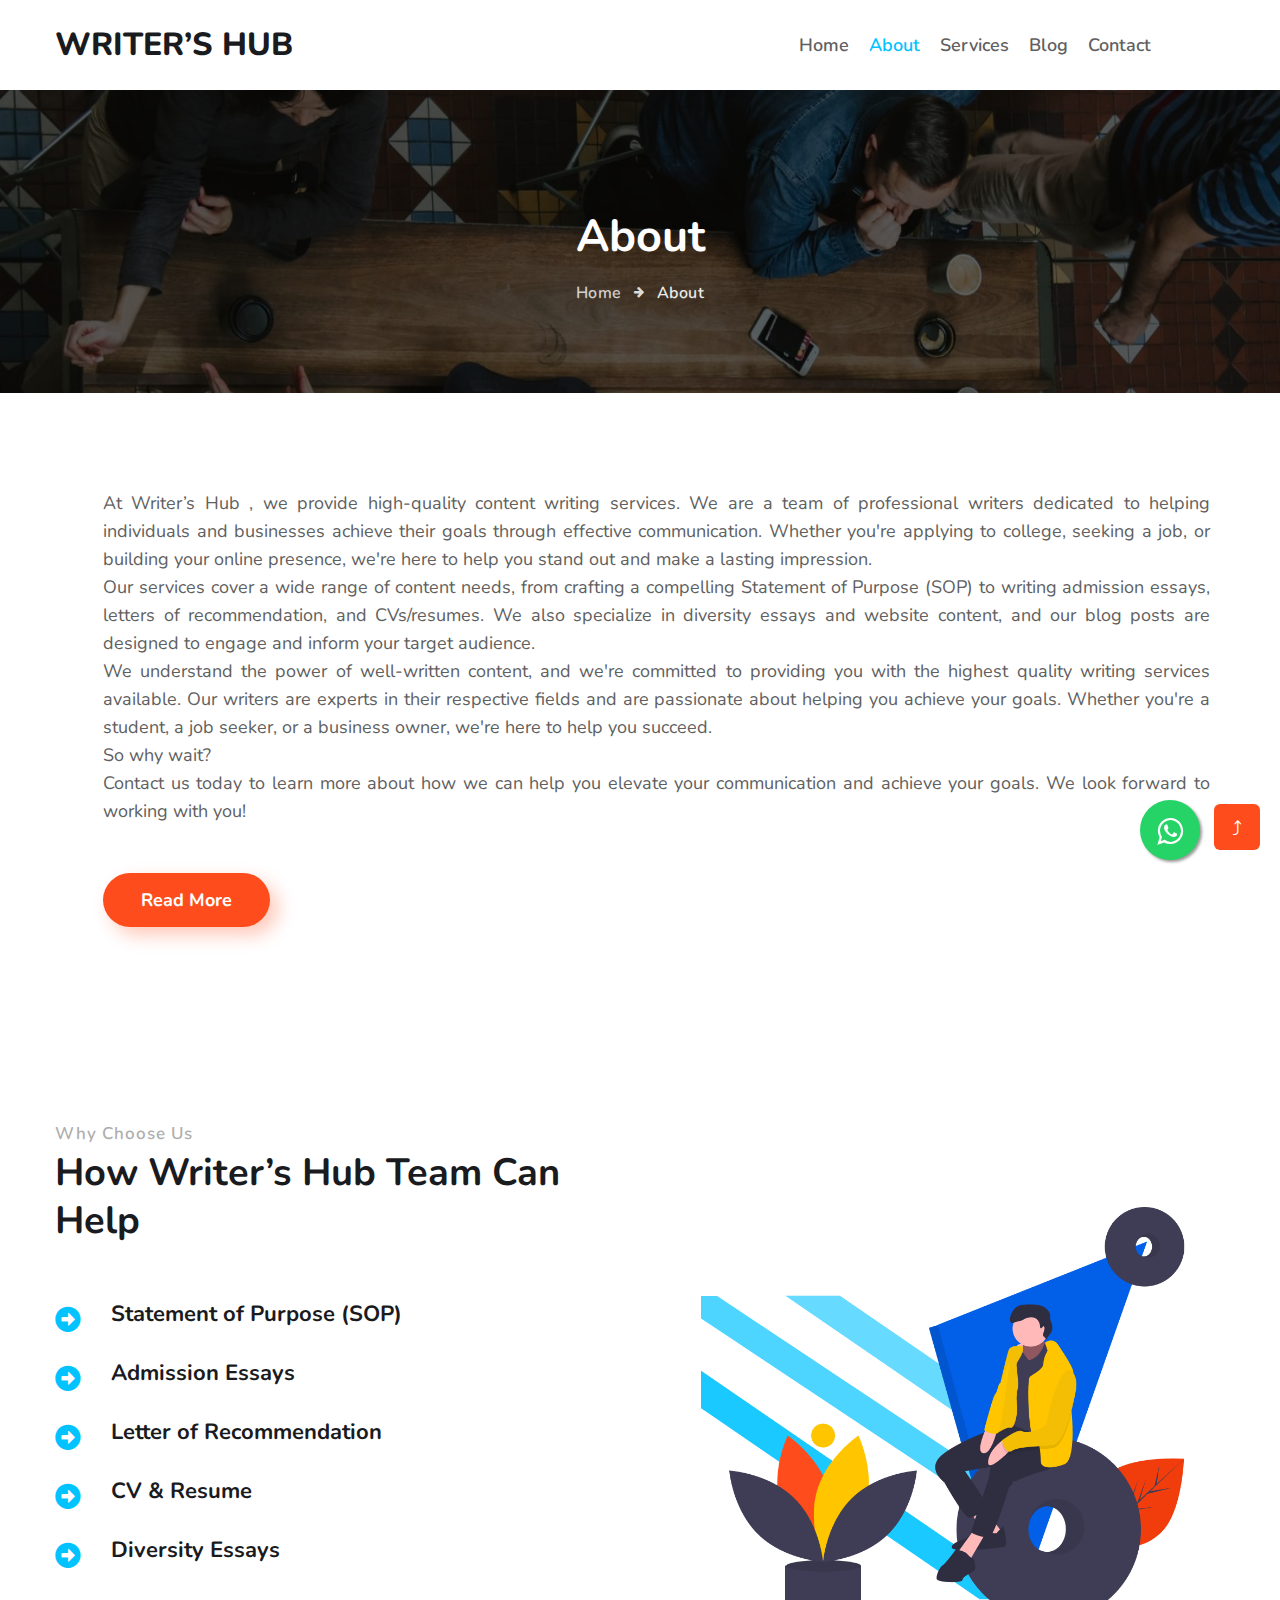
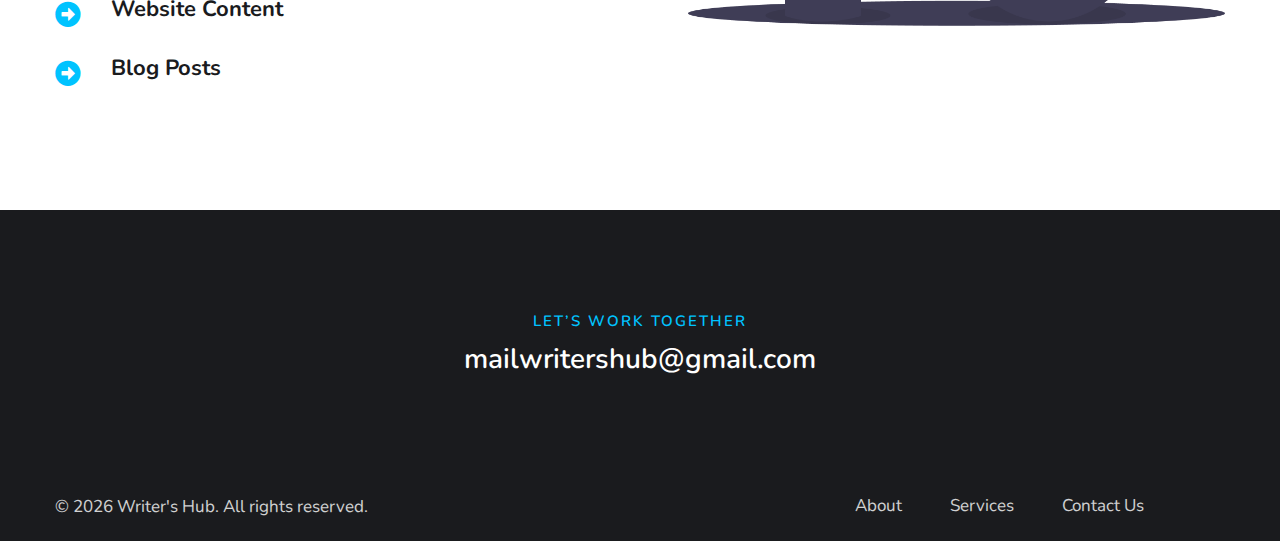
==== commit b024ba11: "phone number changed" ====
--- a/about.html
+++ b/about.html
@@ -117,7 +117,7 @@
 
           </div> -->
           <div class="col-lg-12 pl-lg-5 align-self">
-            <p class="">At Writer’s Hub , we provide high-quality content writing services. We are a team of
+            <p class="text-justify lh-3">At Writer’s Hub , we provide high-quality content writing services. We are a team of
               professional writers dedicated to helping individuals and businesses achieve their goals through effective
               communication. Whether you're applying to college, seeking a job, or building your online presence, we're
               here to help you stand out and make a lasting impression.<br>
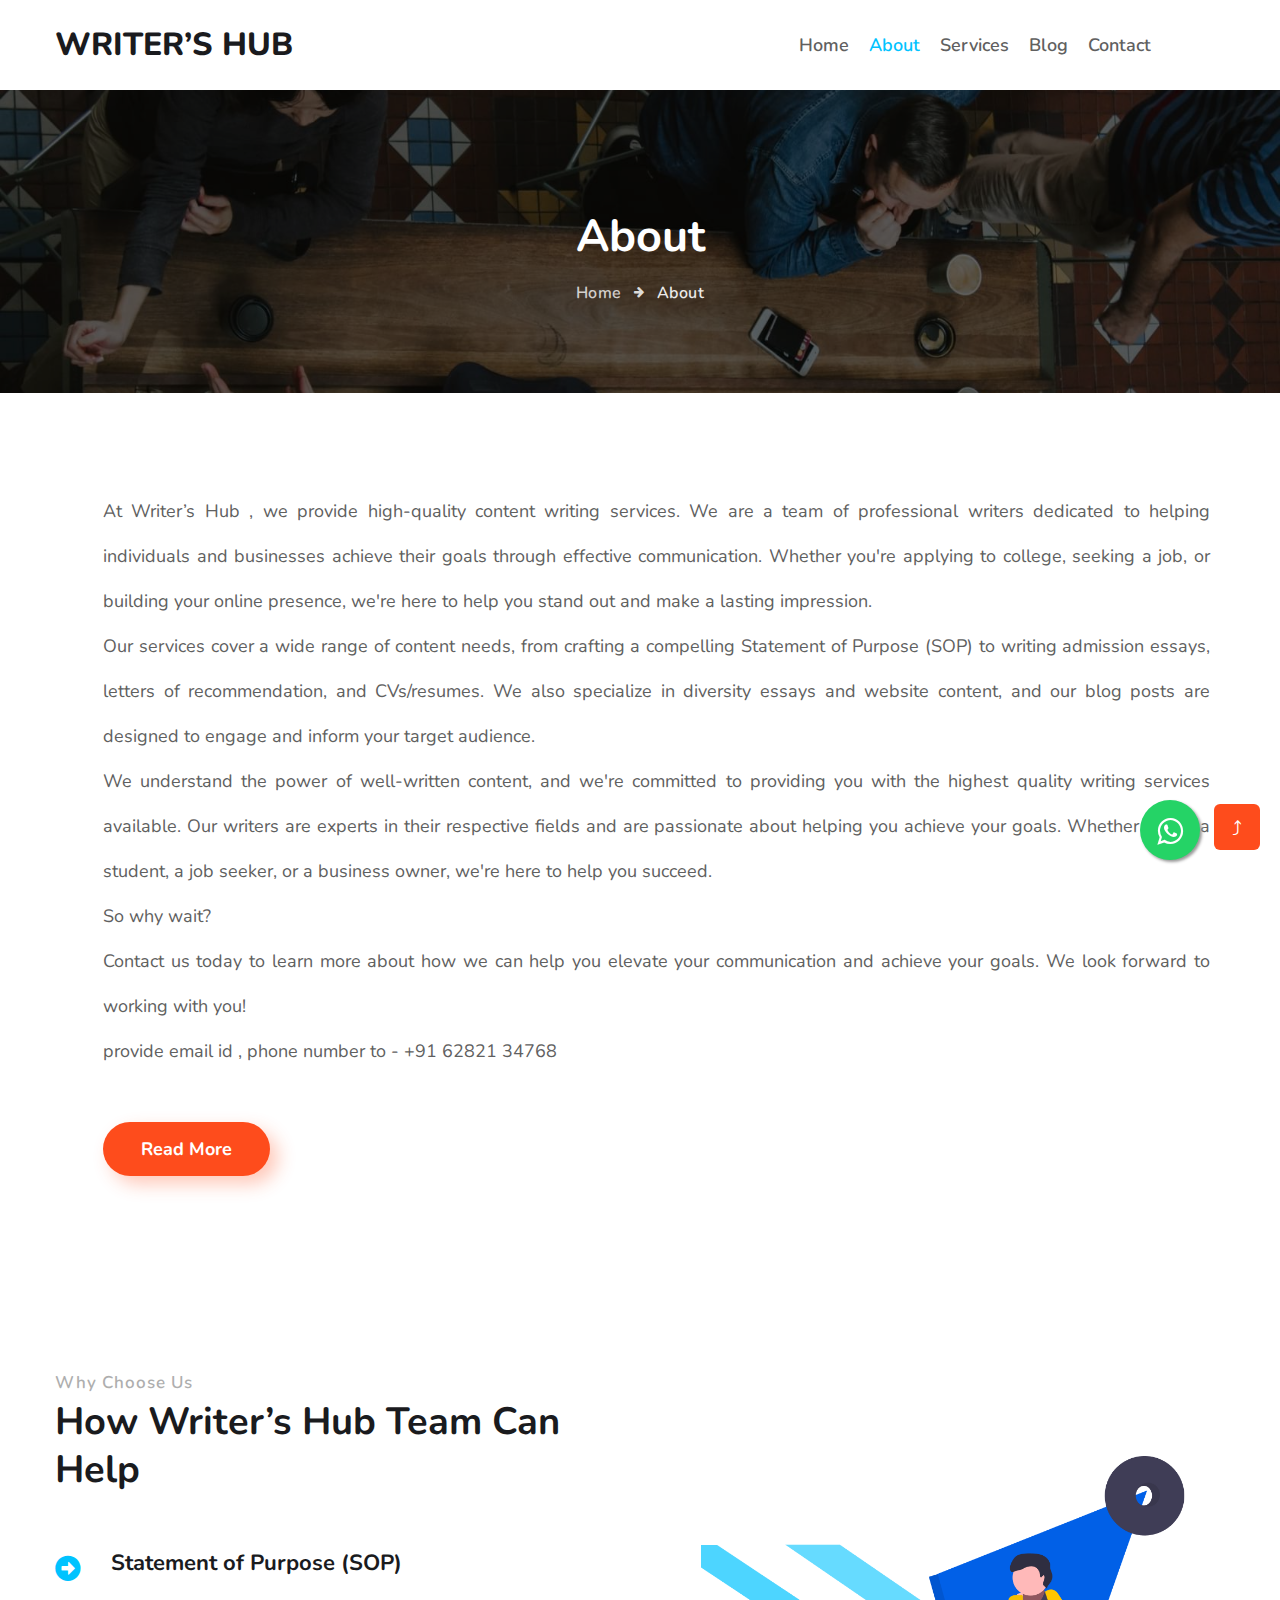
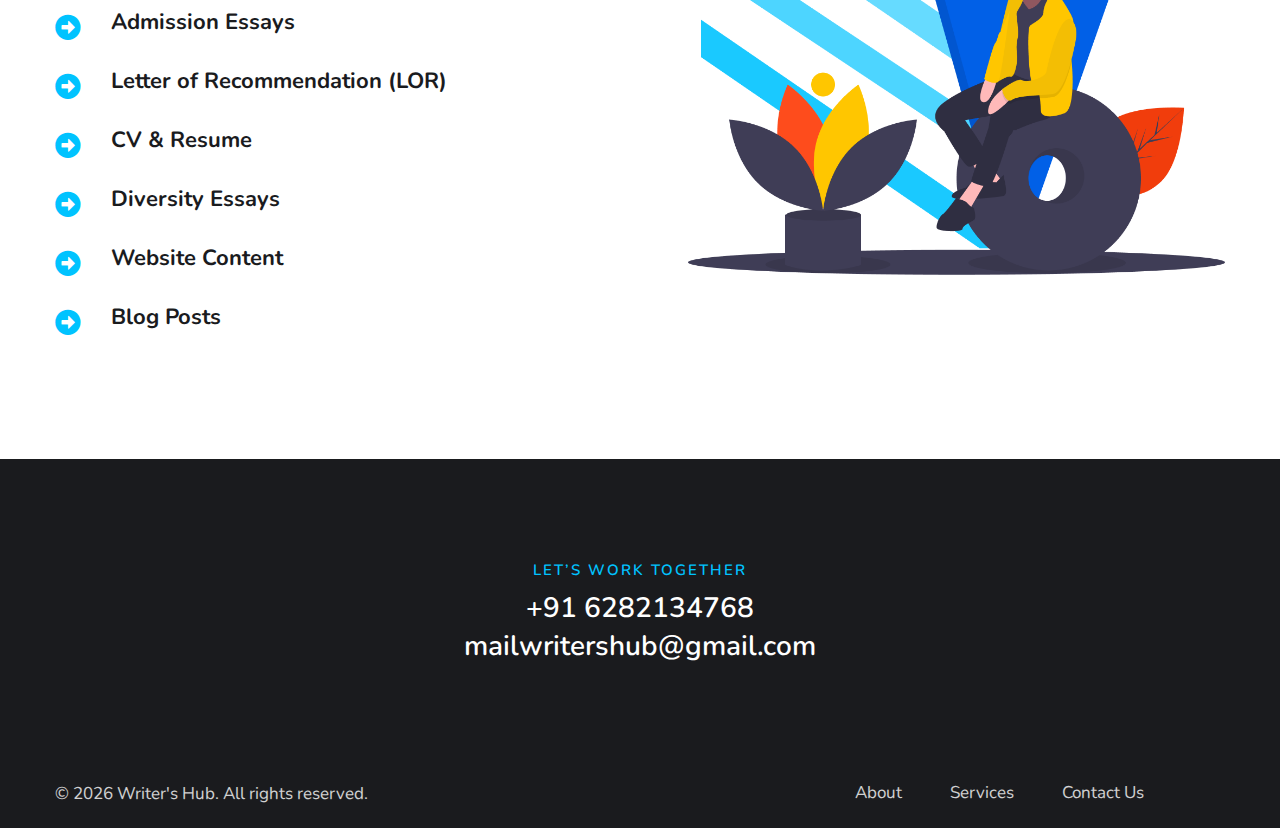
==== commit 05f7c5a4: "updates the changes in home,about,services" ====
--- a/about.html
+++ b/about.html
@@ -117,7 +117,7 @@
 
           </div> -->
           <div class="col-lg-12 pl-lg-5 align-self">
-            <p class="text-justify lh-3">At Writer’s Hub , we provide high-quality content writing services. We are a team of
+            <p class="text-justify" style="line-height: 45px;">At Writer’s Hub , we provide high-quality content writing services. We are a team of
               professional writers dedicated to helping individuals and businesses achieve their goals through effective
               communication. Whether you're applying to college, seeking a job, or building your online presence, we're
               here to help you stand out and make a lasting impression.<br>
@@ -133,7 +133,7 @@
               So why wait?<br>
 
               Contact us today to learn more about how we can help you elevate your communication and achieve your
-              goals. We look forward to working with you!
+              goals. We look forward to working with you!<br>provide email id , phone number to - +91 62821 34768
             </p>
             <!-- <p class="mt-4">Lorem ipsum viverra feugiat. Pellen tesque libero ut justo, ultrices in ligula. Semper at
               tempufddfel. Learn more about our work! Lorem ipsum viverra feugiat.consectetur adipisicing dolor et amet.
@@ -186,7 +186,7 @@
               <span class="fas fa-arrow-alt-circle-right"></span>
             </div>
             <div class="info">
-              <h4><a href="#url">Letter of Recommendation</a></h4>
+              <h4><a href="#url">Letter of Recommendation (LOR)</a></h4>
               <!-- <p class="mt-3">
                 A Letter of Recommendation is a document attesting an applicant's abilities and achievements, written by
                 a professional, academic, or personal contact, often required for higher education or employment
@@ -358,6 +358,7 @@
       <div class="container py-lg-5 py-md-3">
         <div class="w3l-footer-texthny-inf text-center">
           <h6 class="foot-sub-title mb-1">LET’S WORK TOGETHER</h6>
+          <h4><a href="tel:+91 6282 134 768" class="mail">+91 6282134768</a></h4>
           <h4><a href="mailto:mailmailwritershub@gmail.com" class="mail">mailwritershub@gmail.com</a></h4>
           <!-- <div class="main-social-footer-29 mt-4 mb-lg-5 mb-4">
             <a href="#facebook" class="facebook"><span class="fab fa-facebook-f"></span></a>
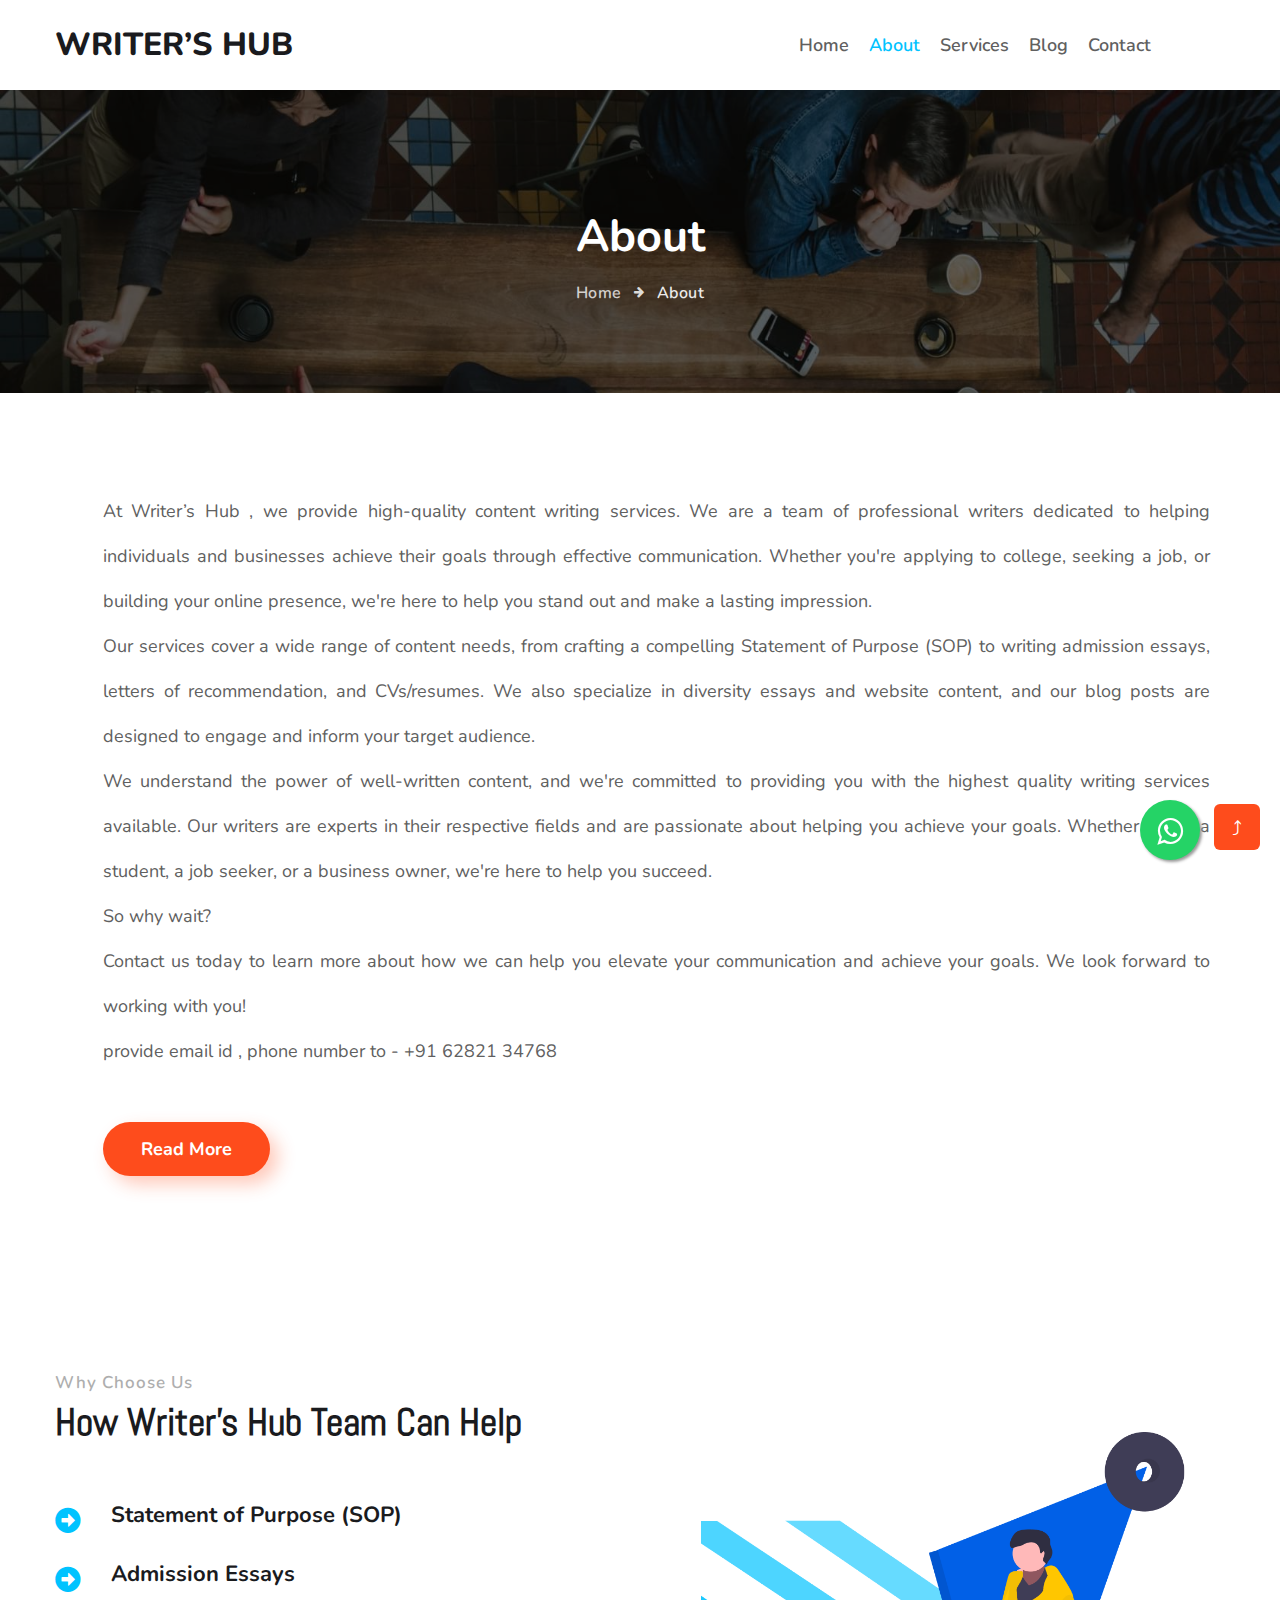
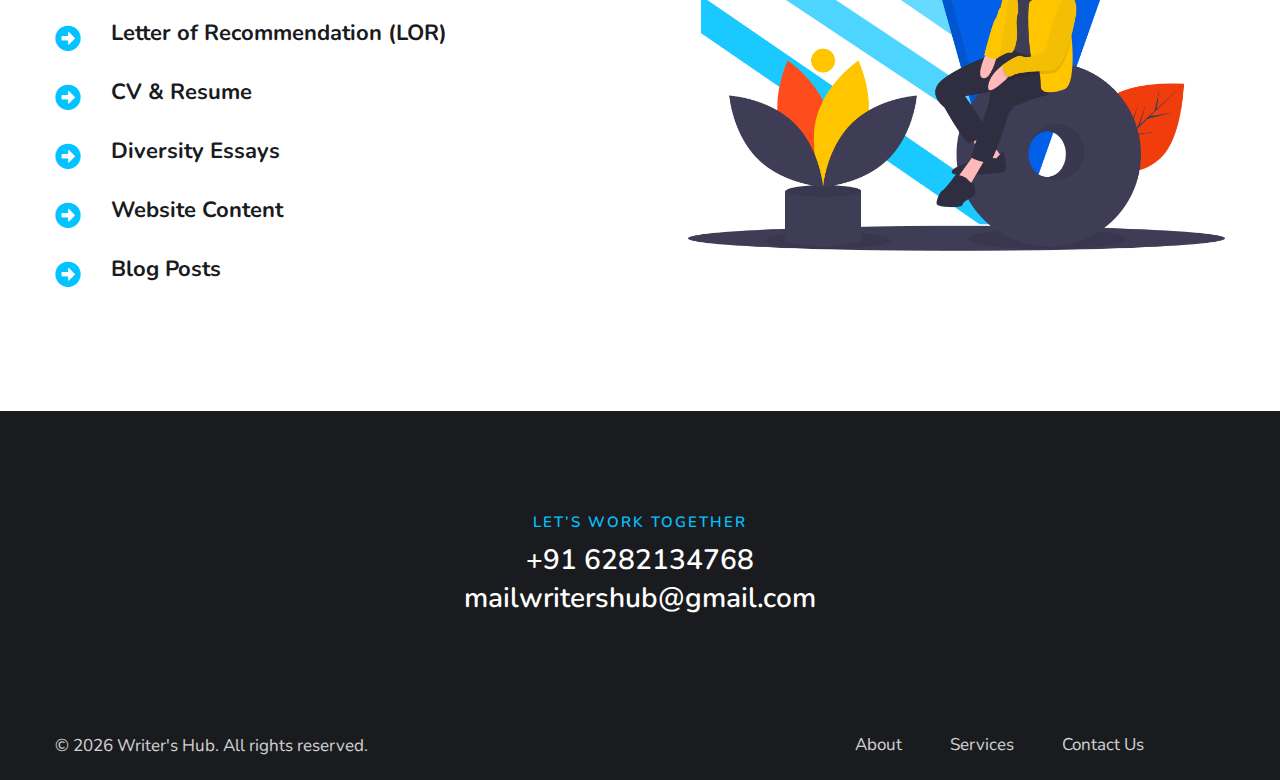
==== commit e9bb47ae: "updates the fonts to the heading" ====
--- a/about.html
+++ b/about.html
@@ -13,6 +13,9 @@
   <title>Writer’s Hub | About </title>
   <link href="//fonts.googleapis.com/css2?family=Nunito:ital,wght@0,300;0,400;0,600;0,700;0,800;1,300&display=swap"
     rel="stylesheet">
+  <link rel="preconnect" href="https://fonts.googleapis.com">
+  <link rel="preconnect" href="https://fonts.gstatic.com" crossorigin>
+  <link href="https://fonts.googleapis.com/css2?family=Abel&display=swap" rel="stylesheet">
   <!-- Template CSS -->
   <link rel="stylesheet" href="assets/css/style-starter.css">
   <!-- link for styling whats app btn -->
@@ -145,7 +148,7 @@
       </div>
     </div>
     <!-- whats app bttn -->
-    <a href="https://wa.me/+916282134768?text=Hello, could you please provide me with more information about Writer's Hub"
+    <a href="https://wa.me/+916282134768?text=Hello, could you please provide me with more information about your service?"
       class="float" data-action="share/whatsapp/share" target="_blank"> <i class="fa fa-whatsapp my-float"></i></a>
     <!-- end whats app btn -->
   </section>
@@ -156,7 +159,7 @@
         <div class="col-lg-6 whybox-wrap pr-lg-5">
           <div class="title-content text-left">
             <h6 class="title-subhny">Why Choose Us</h6>
-            <h3 class="title-w3l mb-sm-5 mb-4 pb-2">How Writer’s Hub Team Can Help</h3>
+            <h3 class="title-w3l mb-sm-5 mb-4 pb-2" style="font-family: 'Abel', sans-serif;">How Writer’s Hub Team Can Help</h3>
           </div>
           <div class="whybox-wrap-grid mb-4">
             <div class="icon">
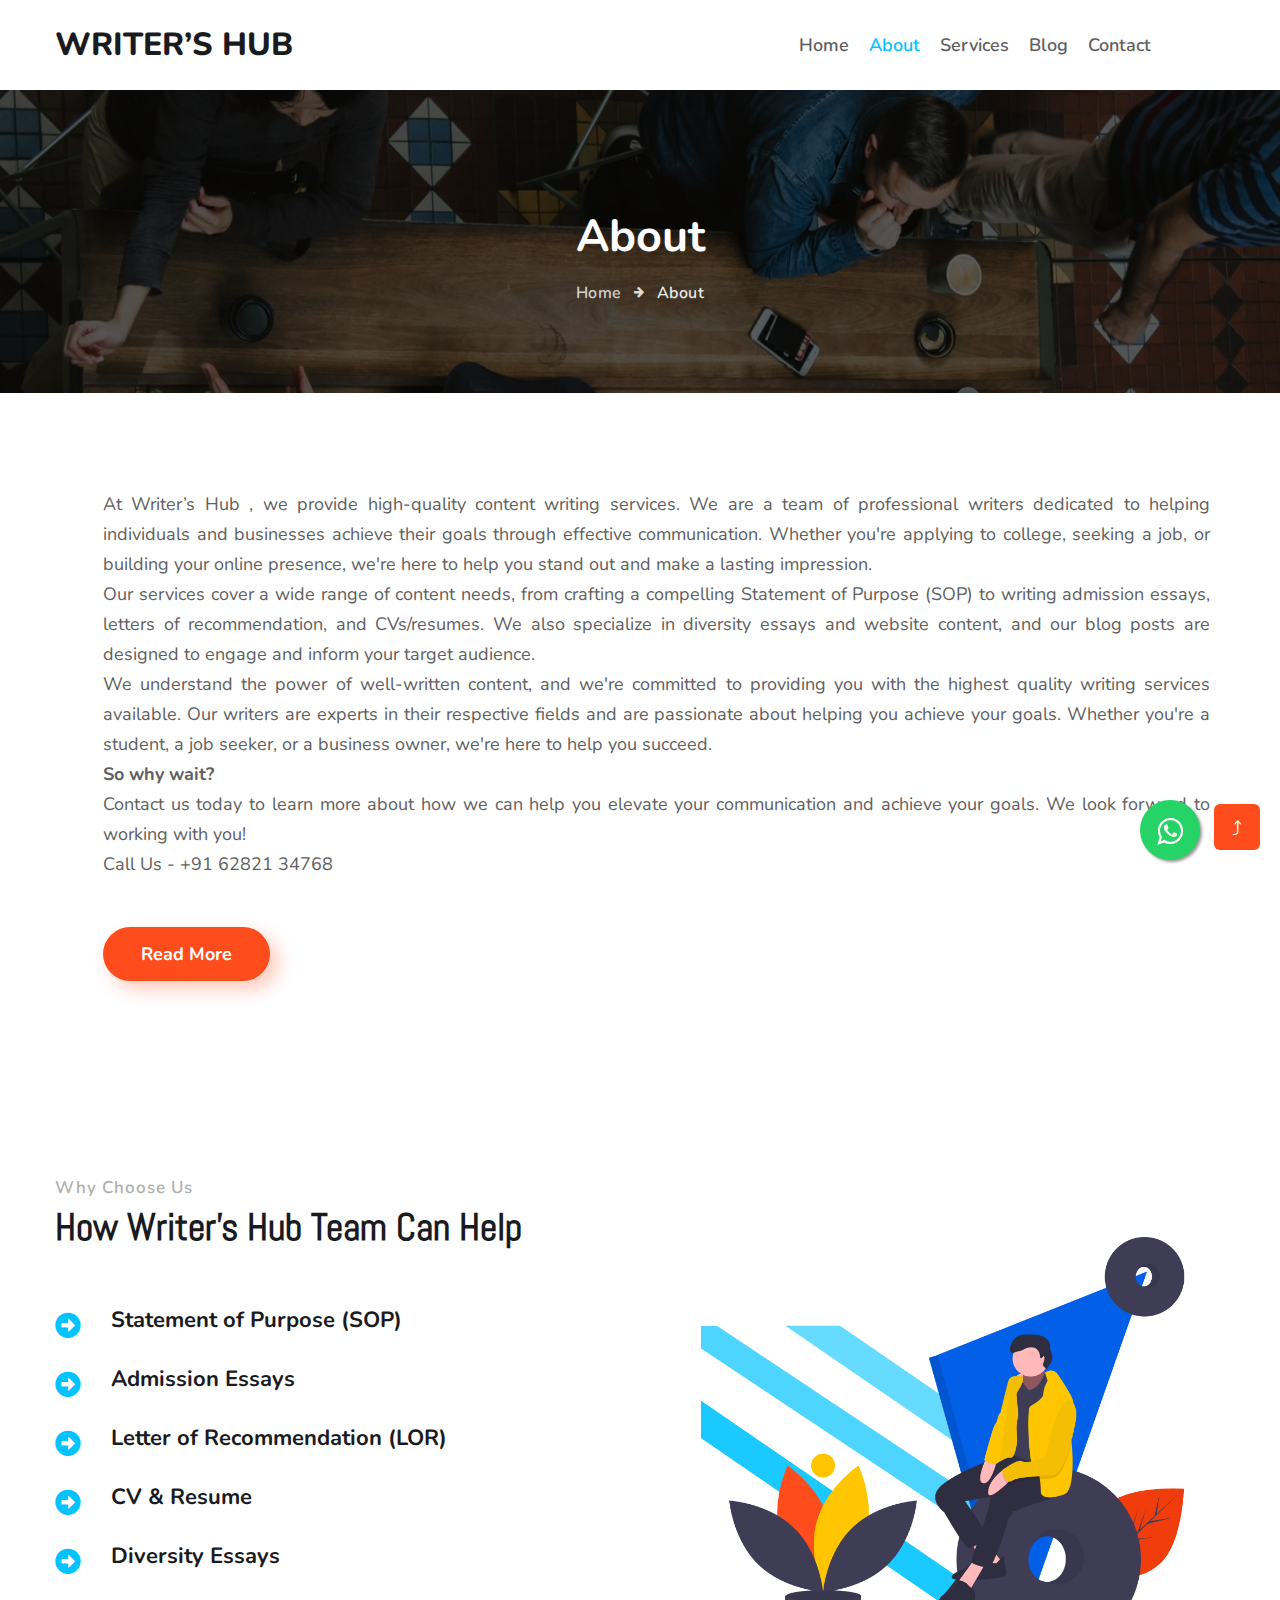
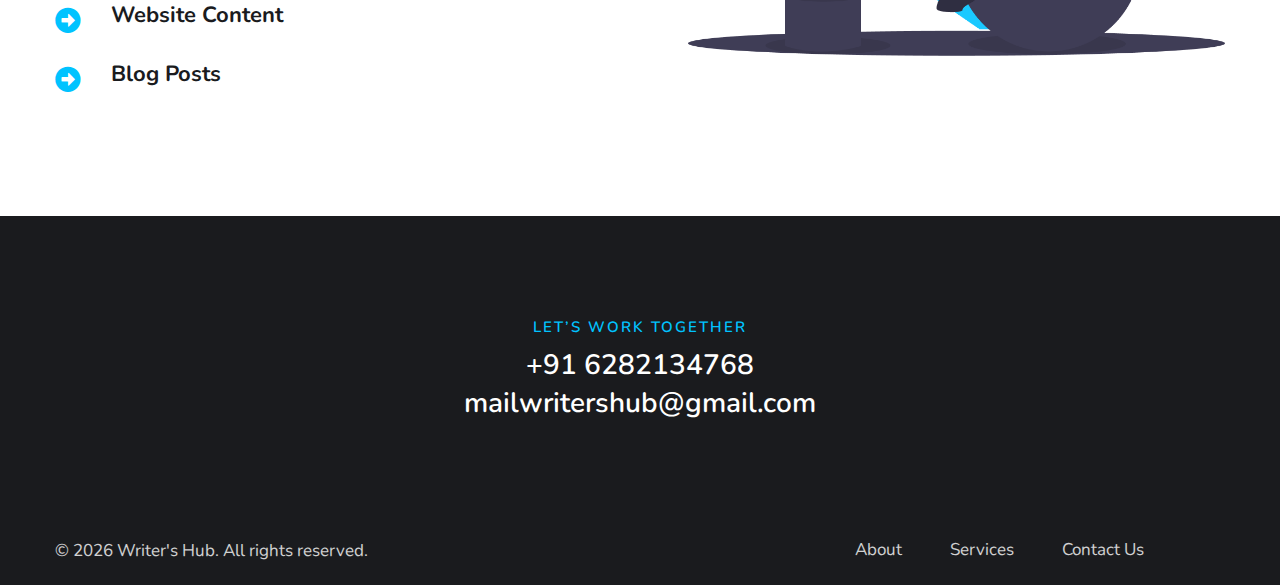
==== commit 41f92b6d: "updated the changes added new content from about page , changed the link of blog in navbar" ====
--- a/about.html
+++ b/about.html
@@ -1,7 +1,3 @@
-<!--
-Author: W3layouts
-Author URL: http://w3layouts.com
--->
 <!doctype html>
 <html lang="zxx">
 
@@ -33,10 +29,6 @@
           <a class="navbar-brand" href="index.html">
             Writer’s Hub
           </a>
-          <!-- if logo is image enable this   
-            <a class="navbar-brand" href="#index.html">
-                <img src="image-path" alt="Your logo" title="Your logo" style="height:35px;" />
-            </a> -->
           <button class="navbar-toggler  collapsed bg-gradient" type="button" data-toggle="collapse"
             data-target="#navbarTogglerDemo02" aria-controls="navbarTogglerDemo02" aria-expanded="false"
             aria-label="Toggle navigation">
@@ -57,40 +49,17 @@
                 <a class="nav-link" href="services.html">Services</a>
               </li>
               <li class="nav-item">
-                <a class="nav-link" href="https://blog-kenkarate.vercel.app/">Blog</a>
+                <a class="nav-link" href="https://writerblog.netlify.app/">Blog</a>
               </li>
               <li class="nav-item">
                 <a class="nav-link" href="contact.html">Contact</a>
               </li>
               <li class="search-bar ml-lg-3 mr-lg-5 mt-lg-0 mt-4">
-                <!--/search-right-->
-                <!-- <form class="search position-relative">
-                  <input type="search" class="search__input" name="search" placeholder="Search here.."
-                    onload="equalWidth()" required="">
-                  <span class="fas fa-search search__icon"></span>
-                </form> -->
-
-                <!--//search-right-->
               </li>
 
             </ul>
 
           </div>
-          <!-- toggle switch for light and dark theme -->
-          <!-- <div class="mobile-position">
-            <nav class="navigation">
-              <div class="theme-switch-wrapper">
-                <label class="theme-switch" for="checkbox">
-                  <input type="checkbox" id="checkbox">
-                  <div class="mode-container">
-                    <i class="gg-sun"></i>
-                    <i class="gg-moon"></i>
-                  </div>
-                </label>
-              </div>
-            </nav>
-          </div> -->
-          <!-- //toggle switch for light and dark theme -->
         </nav>
       </div>
     </header>
@@ -114,13 +83,8 @@
     <div class="midd-w3 py-5">
       <div class="container py-lg-5 py-md-4 py-2">
         <div class="column">
-          <!-- <div class="col-lg-5 left-wthree-img">
-            <h6 class="title-subhny">About Us</h6>
-            <h3 class="title-w3l mb-4">We Focus On Brands, Products & Campaigns!</h3>
-
-          </div> -->
           <div class="col-lg-12 pl-lg-5 align-self">
-            <p class="text-justify" style="line-height: 45px;">At Writer’s Hub , we provide high-quality content writing services. We are a team of
+            <p class="text-justify" style="line-height: 30px;">At Writer’s Hub , we provide high-quality content writing services. We are a team of
               professional writers dedicated to helping individuals and businesses achieve their goals through effective
               communication. Whether you're applying to college, seeking a job, or building your online presence, we're
               here to help you stand out and make a lasting impression.<br>
@@ -133,14 +97,11 @@
               about helping you achieve your goals. Whether you're a student, a job seeker, or a business owner, we're
               here to help you succeed.<br>
 
-              So why wait?<br>
+              <b>So why wait?</b><br>
 
               Contact us today to learn more about how we can help you elevate your communication and achieve your
-              goals. We look forward to working with you!<br>provide email id , phone number to - +91 62821 34768
+              goals. We look forward to working with you!<br>Call Us - +91 62821 34768
             </p>
-            <!-- <p class="mt-4">Lorem ipsum viverra feugiat. Pellen tesque libero ut justo, ultrices in ligula. Semper at
-              tempufddfel. Learn more about our work! Lorem ipsum viverra feugiat.consectetur adipisicing dolor et amet.
-            </p> -->
             <a href="about.html" class="btn btn-style btn-primary mt-lg-5 mt-4">Read More</a>
           </div>
 
@@ -178,10 +139,6 @@
             </div>
             <div class="info">
               <h4><a href="#url">Admission Essays</a></h4>
-              <!-- <p class="mt-3">
-                Admission essays are brief statements submitted by applicants to institutions as part of the application
-                process, which focus on their personal experiences, achievements, and goals. They help admissions
-                committees assess the applicant's suitability for the program. </p> -->
             </div>
           </div>
           <div class="whybox-wrap-grid mb-4">
@@ -190,10 +147,6 @@
             </div>
             <div class="info">
               <h4><a href="#url">Letter of Recommendation (LOR)</a></h4>
-              <!-- <p class="mt-3">
-                A Letter of Recommendation is a document attesting an applicant's abilities and achievements, written by
-                a professional, academic, or personal contact, often required for higher education or employment
-                applications</p> -->
             </div>
           </div>
           <div class="whybox-wrap-grid mb-4">
@@ -202,9 +155,6 @@
             </div>
             <div class="info">
               <h4><a href="#url">CV & Resume</a></h4>
-              <!-- <p class="mt-3">A CV and a Resume are both documents that summarize a person's work
-                experience, education, skills, and achievements. A CV is typically used in academic and research fields,
-                while a Resume is more commonly used in business and industry.</p> -->
             </div>
           </div>
           <div class="whybox-wrap-grid mb-4">
@@ -213,10 +163,6 @@
             </div>
             <div class="info">
               <h4><a href="#url">Diversity Essays</a></h4>
-              <!-- <p class="mt-3">
-                Diversity essays are written statements that focus on an individual's experiences and perspectives
-                related to diversity, equity, and inclusion. They are often required for higher education or employment
-                applications.</p> -->
             </div>
           </div>
           <div class="whybox-wrap-grid mb-4">
@@ -225,9 +171,6 @@
             </div>
             <div class="info">
               <h4><a href="#url">Website Content</a></h4>
-              <!-- <p class="mt-3">Website content refers to the information, text, images, videos, and other media presented
-                on a website. It is created to inform, engage, and persuade website visitors, and plays a crucial role
-                in establishing a brand's online presence and reputation.</p> -->
             </div>
           </div>
           <div class="whybox-wrap-grid mb-4">
@@ -236,9 +179,6 @@
             </div>
             <div class="info">
               <h4><a href="#url">Blog Posts </a></h4>
-              <!-- <p class="mt-3">Blog posts are casual online articles written on a specific topic, used by individuals and
-                businesses to provide value to readers and drive website traffic. They are a popular form of content
-                marketing.</p> -->
             </div>
           </div>
         </div>
@@ -250,111 +190,6 @@
       </div>
     </div>
   </div>
-  <!-- //w3l-content-2-->
-  <!-- <section class="w3l-about-ab" id="about2">
-    <div class="midd-w3 py-5">
-      <div class="container py-lg-5 py-md-4 py-2">
-        <div class="row">
-          <div class="col-lg-6 left-wthree-img">
-            <img src="assets/images/b2.jpg" class="img-fluid radius-image" alt="">
-
-          </div>
-          <div class="col-lg-6 mt-lg-0 mt-5 pl-lg-5 align-self">
-            <div class="title-content text-left">
-              <h6 class="title-subhny">Innovative</h6>
-              <h3 class="title-w3l mb-4">We Design, Build & Support Websites Worldwide.</h3>
-            </div>
-            <p class=""> We focus on the needs of every small to middle market businesses to improve and grow
-              their return. lacinia id erat eu
-              ullam corper. Nunc id ipsum fringilla, gravida felis vitae. lacinia id, sunt in
-              culpa quis lacinia. Lorem ipsum dolor, sit amet init elit. Eos,
-              debitis doler et in.lacinia id, sunt in culpa quis. </p>
-            <a href="#read" class="btn btn-style btn-primary mt-md-5 mt-4">Read More</a>
-          </div>
-
-        </div>
-      </div>
-    </div>
-  </section> -->
-
-  <!--/team-sec-->
-  <!-- <section class="w3l-team">
-    <div class="team py-5">
-      <div class="container py-md-5 py-3">
-        <div class="title-content text-center">
-          <h6 class="title-subhny text-center">Leading Team</h6>
-          <h3 class="title-w3l mb-sm-5 mb-4 pb-sm-o pb-2 text-center">Meet Our Team</h3>
-        </div>
-        <div class="row team-row pt-3 mt-3">
-          <div class="col-lg-3 col-6 team-wrap mt-4 pt-lg-2">
-            <div class="team-info">
-              <div class="column position-relative img-circle">
-                <a href="#url"><img src="assets/images/team1.jpg" alt="" class="img-fluid" /></a>
-              </div>
-              <div class="column-btm">
-                <h3 class="name-pos"><a href="#url">Max Stoiber</a></h3>
-                <p>Chief Executive</p>
-                <div class="social">
-                  <a href="#facebook" class="facebook"><span class="fab fa-facebook-f" aria-hidden="true"></span></a>
-                  <a href="#twitter" class="twitter"><span class="fab fa-twitter" aria-hidden="true"></span></a>
-                </div>
-              </div>
-            </div>
-          </div>
-          
-          <div class="col-lg-3 col-6 team-wrap mt-4 pt-lg-2">
-            <div class="team-info">
-              <div class="column position-relative img-circle">
-                <a href="#url"><img src="assets/images/team2.jpg" alt="" class="img-fluid" /></a>
-              </div>
-              <div class="column-btm">
-                <h3 class="name-pos"><a href="#url">Dhony Abraham</a></h3>
-                <p>Branding Expert</p>
-                <div class="social">
-                  <a href="#facebook" class="facebook"><span class="fab fa-facebook-f" aria-hidden="true"></span></a>
-                  <a href="#twitter" class="twitter"><span class="fab fa-twitter" aria-hidden="true"></span></a>
-                </div>
-              </div>
-            </div>
-          </div>
-          
-          <div class="col-lg-3 col-6 team-wrap mt-4 pt-lg-2">
-            <div class="team-info">
-              <div class="column position-relative img-circle">
-                <a href="#url"><img src="assets/images/team3.jpg" alt="" class="img-fluid" /></a>
-              </div>
-              <div class="column-btm">
-                <h3 class="name-pos"><a href="#url">Marko Dugonji</a></h3>
-                <p>HR Officer</p>
-                <div class="social">
-                  <a href="#facebook" class="facebook"><span class="fab fa-facebook-f" aria-hidden="true"></span></a>
-                  <a href="#twitter" class="twitter"><span class="fab fa-twitter" aria-hidden="true"></span></a>
-                </div>
-              </div>
-            </div>
-          </div>
-          <div class="col-lg-3 col-6 team-wrap mt-4 pt-lg-2">
-            <div class="team-info">
-              <div class="column position-relative img-circle">
-                <a href="#url"><img src="assets/images/team4.jpg" alt="" class="img-fluid" /></a>
-              </div>
-              <div class="column-btm">
-                <h3 class="name-pos"><a href="#url">Rhoda Byrd</a></h3>
-                <p>Branding Expert</p>
-                <div class="social">
-                  <a href="#facebook" class="facebook"><span class="fab fa-facebook-f" aria-hidden="true"></span></a>
-                  <a href="#twitter" class="twitter"><span class="fab fa-twitter" aria-hidden="true"></span></a>
-                </div>
-              </div>
-            </div>
-          </div>
-          
-        </div>
-
-      </div>
-    </div>
-  </section> -->
-  <!--//team-sec-->
   <!-- footer -->
   <footer class="w3l-footer-29-main">
     <div class="footer-29-w3l py-5">
@@ -363,12 +198,6 @@
           <h6 class="foot-sub-title mb-1">LET’S WORK TOGETHER</h6>
           <h4><a href="tel:+91 6282 134 768" class="mail">+91 6282134768</a></h4>
           <h4><a href="mailto:mailmailwritershub@gmail.com" class="mail">mailwritershub@gmail.com</a></h4>
-          <!-- <div class="main-social-footer-29 mt-4 mb-lg-5 mb-4">
-            <a href="#facebook" class="facebook"><span class="fab fa-facebook-f"></span></a>
-            <a href="https://wa.me/+916282134768" class="whatsapp"><span class="fab fa-whatsapp"></span></a>
-            <a href="#instagram" class="instagram"><span class="fab fa-instagram"></span></a>
-            <a href="#linkedin" class="linkedin"><span class="fab fa-linkedin-in"></span></a>
-          </div> -->
         </div>
       </div>
     </div>
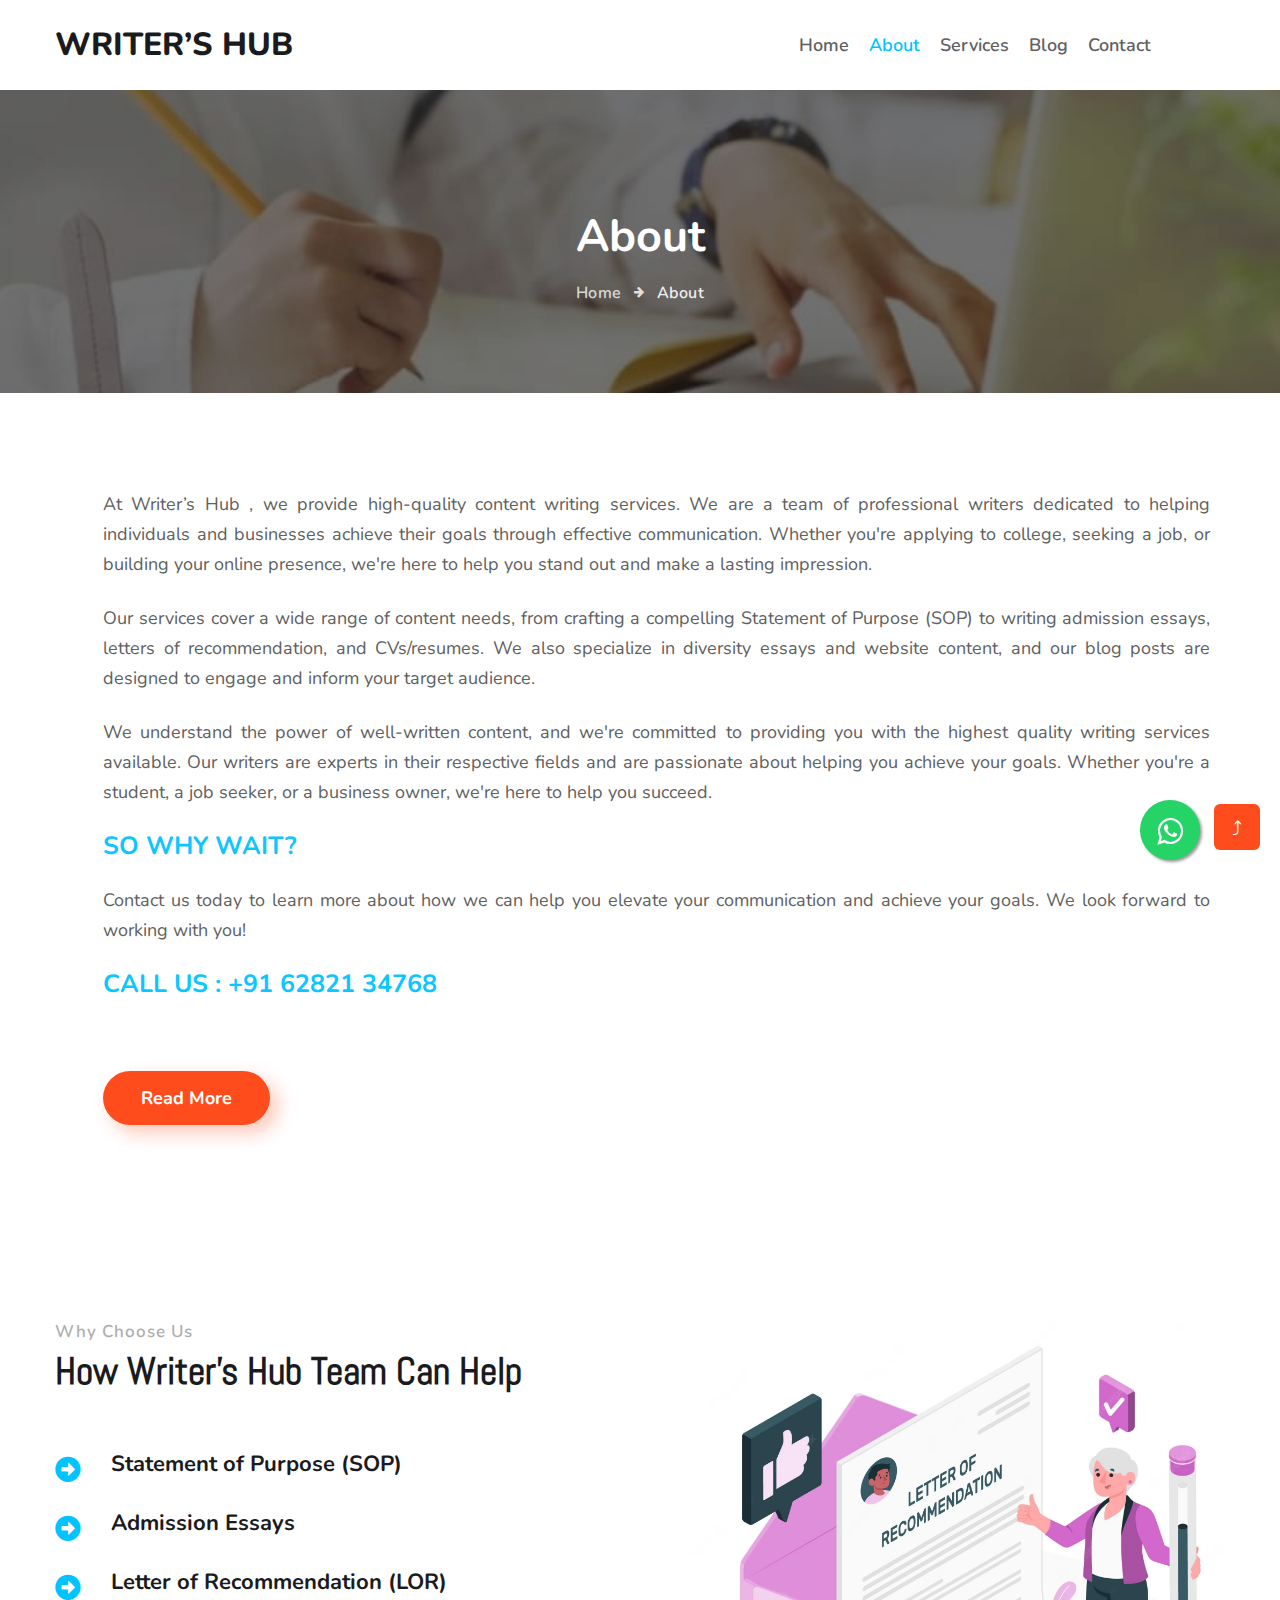
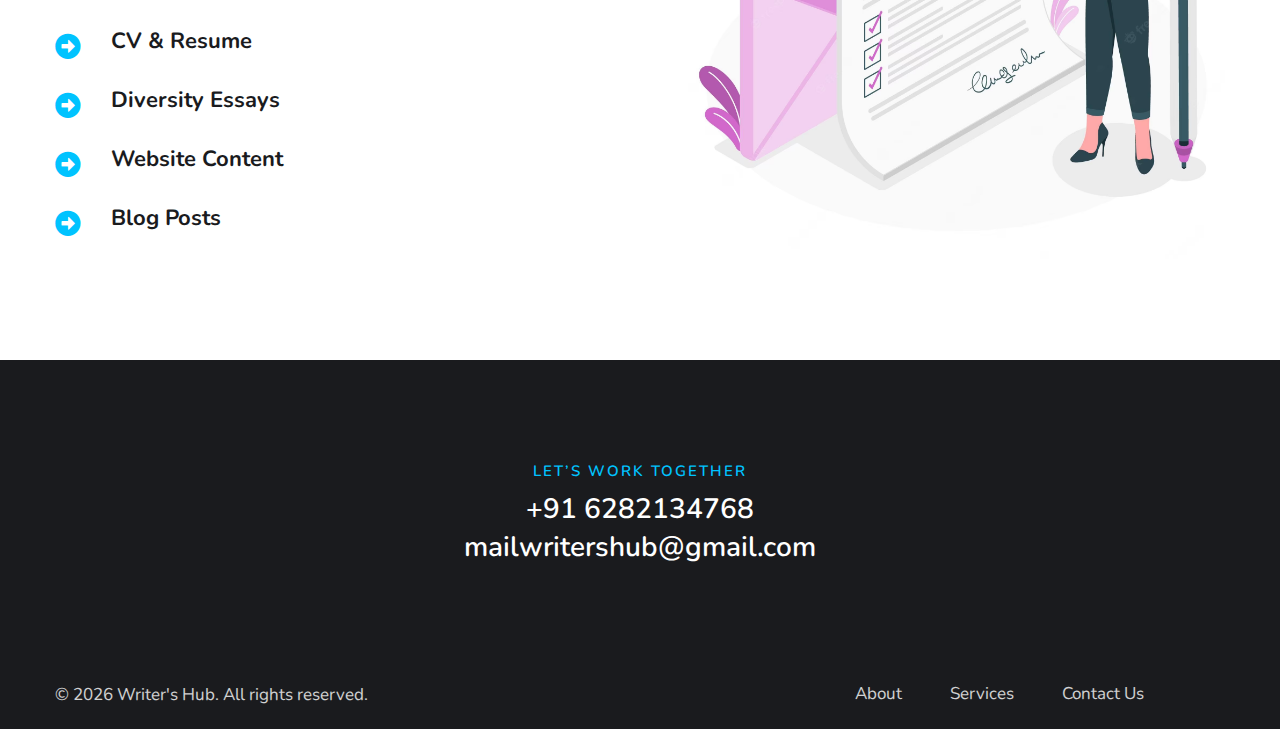
==== commit de4f8b65: "finished the updates changed the images in banner home page about page and updated the title in home" ====
--- a/about.html
+++ b/about.html
@@ -84,23 +84,31 @@
       <div class="container py-lg-5 py-md-4 py-2">
         <div class="column">
           <div class="col-lg-12 pl-lg-5 align-self">
-            <p class="text-justify" style="line-height: 30px;">At Writer’s Hub , we provide high-quality content writing services. We are a team of
+            <p class="text-justify mb-4" style="line-height: 30px;">At Writer’s Hub , we provide high-quality content writing
+              services. We are a team of
               professional writers dedicated to helping individuals and businesses achieve their goals through effective
               communication. Whether you're applying to college, seeking a job, or building your online presence, we're
-              here to help you stand out and make a lasting impression.<br>
+              here to help you stand out and make a lasting impression.
+            </p>
+            <p class="text-justify mt-4 mb-4" style="line-height: 30px;">
               Our services cover a wide range of content needs, from crafting a compelling Statement of Purpose (SOP) to
               writing admission essays, letters of recommendation, and CVs/resumes. We also specialize in diversity
-              essays and website content, and our blog posts are designed to engage and inform your target audience.<br>
-
+              essays and website content, and our blog posts are designed to engage and inform your target audience.
+            </p>
+            <p class="text-justify mt-4 mb-4" style="line-height: 30px;">
               We understand the power of well-written content, and we're committed to providing you with the highest
               quality writing services available. Our writers are experts in their respective fields and are passionate
               about helping you achieve your goals. Whether you're a student, a job seeker, or a business owner, we're
-              here to help you succeed.<br>
-
-              <b>So why wait?</b><br>
-
+              here to help you succeed.
+            </p>
+
+            <p class="text-justify mt-4 mb-4 text-uppercase" style="line-height: 30px;font-weight: bold;color: #0dc6ff; font-size: 25px;">So why wait?</p>
+            <p class="text-justify mt-4 mb-4" style="line-height: 30px;">
               Contact us today to learn more about how we can help you elevate your communication and achieve your
-              goals. We look forward to working with you!<br>Call Us - +91 62821 34768
+              goals. We look forward to working with you!
+            </p>
+            <p class="mt-4 mb-4 text-uppercase" style="line-height: 30px;font-weight: bold;color: #0dc6ff; font-size: 25px;">
+              Call Us : +91 62821 34768
             </p>
             <a href="about.html" class="btn btn-style btn-primary mt-lg-5 mt-4">Read More</a>
           </div>
@@ -120,7 +128,8 @@
         <div class="col-lg-6 whybox-wrap pr-lg-5">
           <div class="title-content text-left">
             <h6 class="title-subhny">Why Choose Us</h6>
-            <h3 class="title-w3l mb-sm-5 mb-4 pb-2" style="font-family: 'Abel', sans-serif;">How Writer’s Hub Team Can Help</h3>
+            <h3 class="title-w3l mb-sm-5 mb-4 pb-2" style="font-family: 'Abel', sans-serif;">How Writer’s Hub Team Can
+              Help</h3>
           </div>
           <div class="whybox-wrap-grid mb-4">
             <div class="icon">
@@ -184,7 +193,8 @@
         </div>
         <div class="col-lg-6 whybox-wrap-img mt-lg-0 mt-5 pl-lg-5">
           <div class="w3l-img-hr position-relative">
-            <img src="assets/images/pic-3.png" alt="" class="img-fluid">
+            <!-- <img src="assets/images/pic-3.png" alt="" class="img-fluid"> -->
+            <img src="assets/images/serv/letter-of-recomm.avif" alt="" class="img-fluid">
           </div>
         </div>
       </div>
--- a/assets/css/style-starter.css
+++ b/assets/css/style-starter.css
@@ -18074,8 +18074,9 @@
 }
 
 .w3l-banner-content h3 {
-  font-size: 52px;
-  line-height: 62px;
+  /* font-size: 52px; */
+  font-size: 40px;
+  /* line-height: 62px; */
   font-weight: 800;
 }
 
@@ -18530,7 +18531,9 @@
 
 /*--/w3l-inner-page--*/
 .breadcrumb-bg {
-  background: url(../images/2.jpg) no-repeat top;
+  /* background: url(../images/2.jpg) no-repeat top; */
+  background: url(../images/banner-client.jpg) no-repeat top;
+  background-position: center;
   -ms-background-size: cover;
   background-size: cover;
   z-index: 0;
